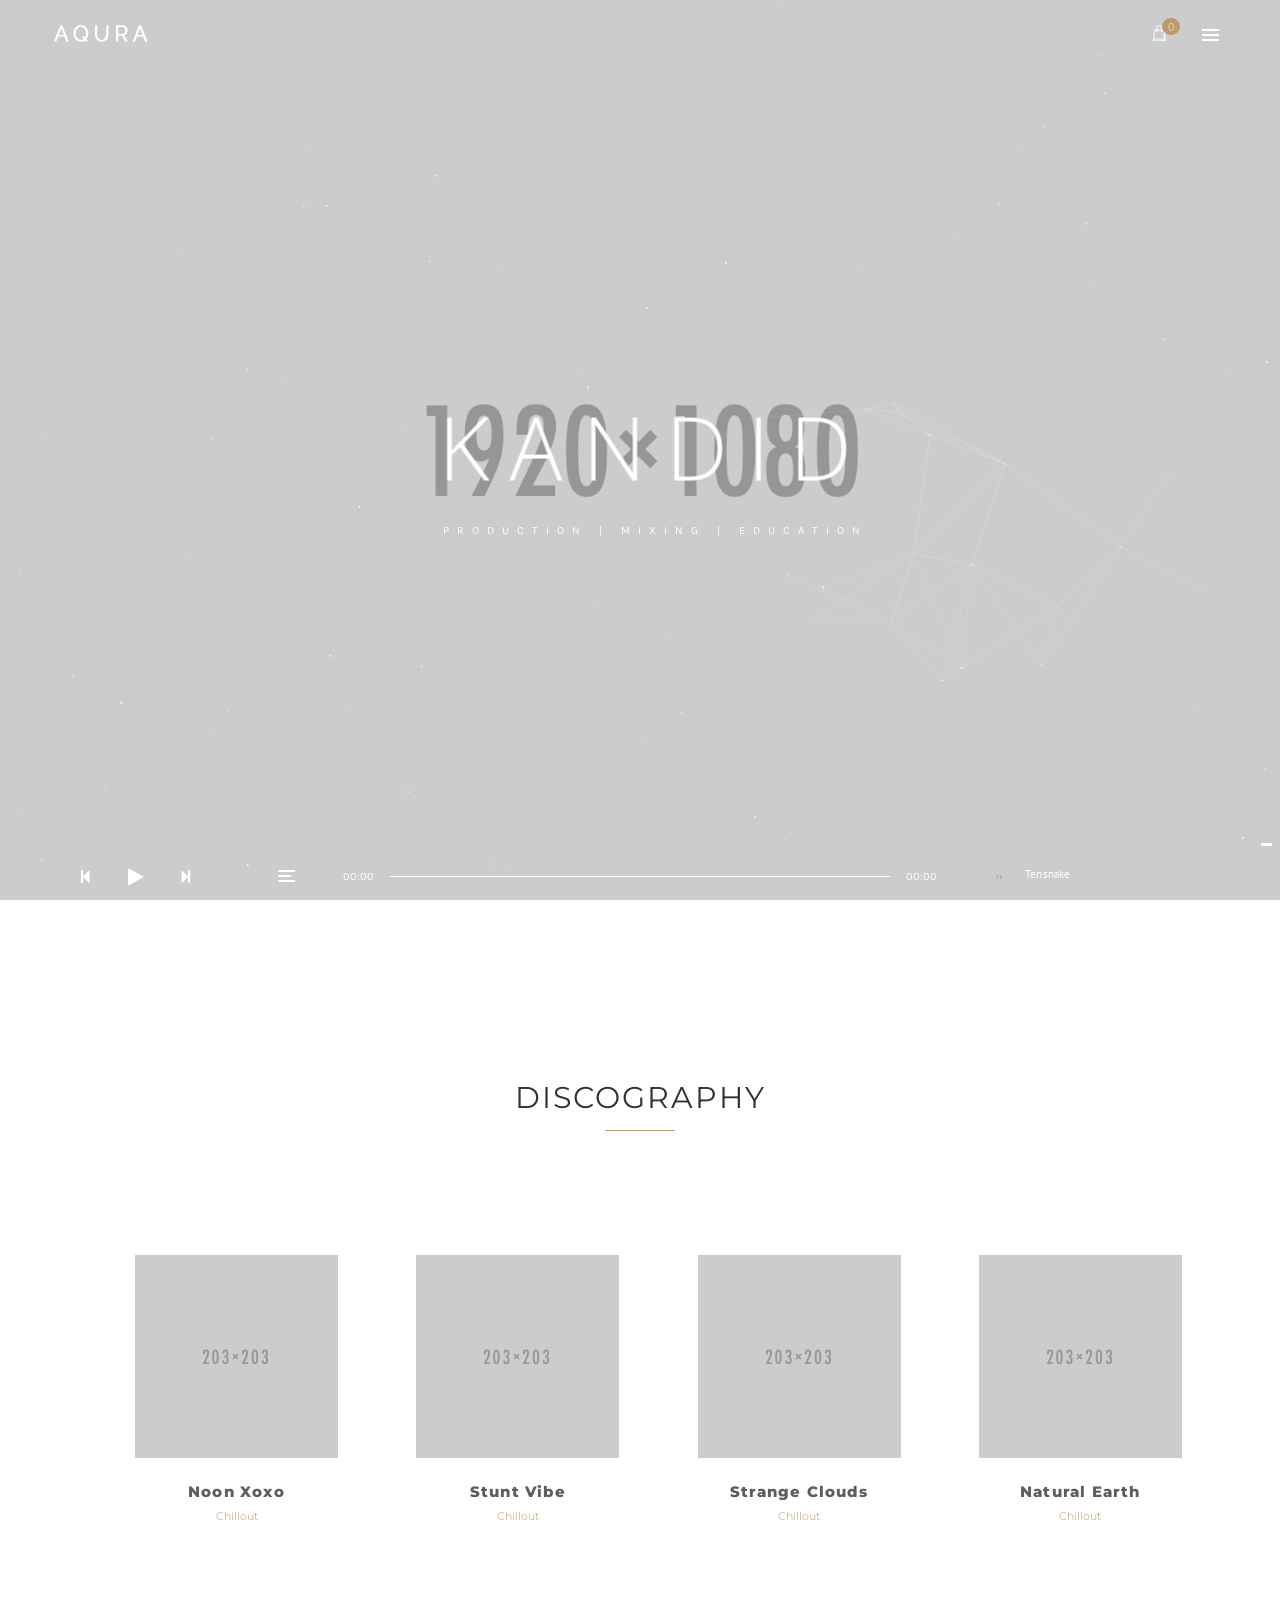
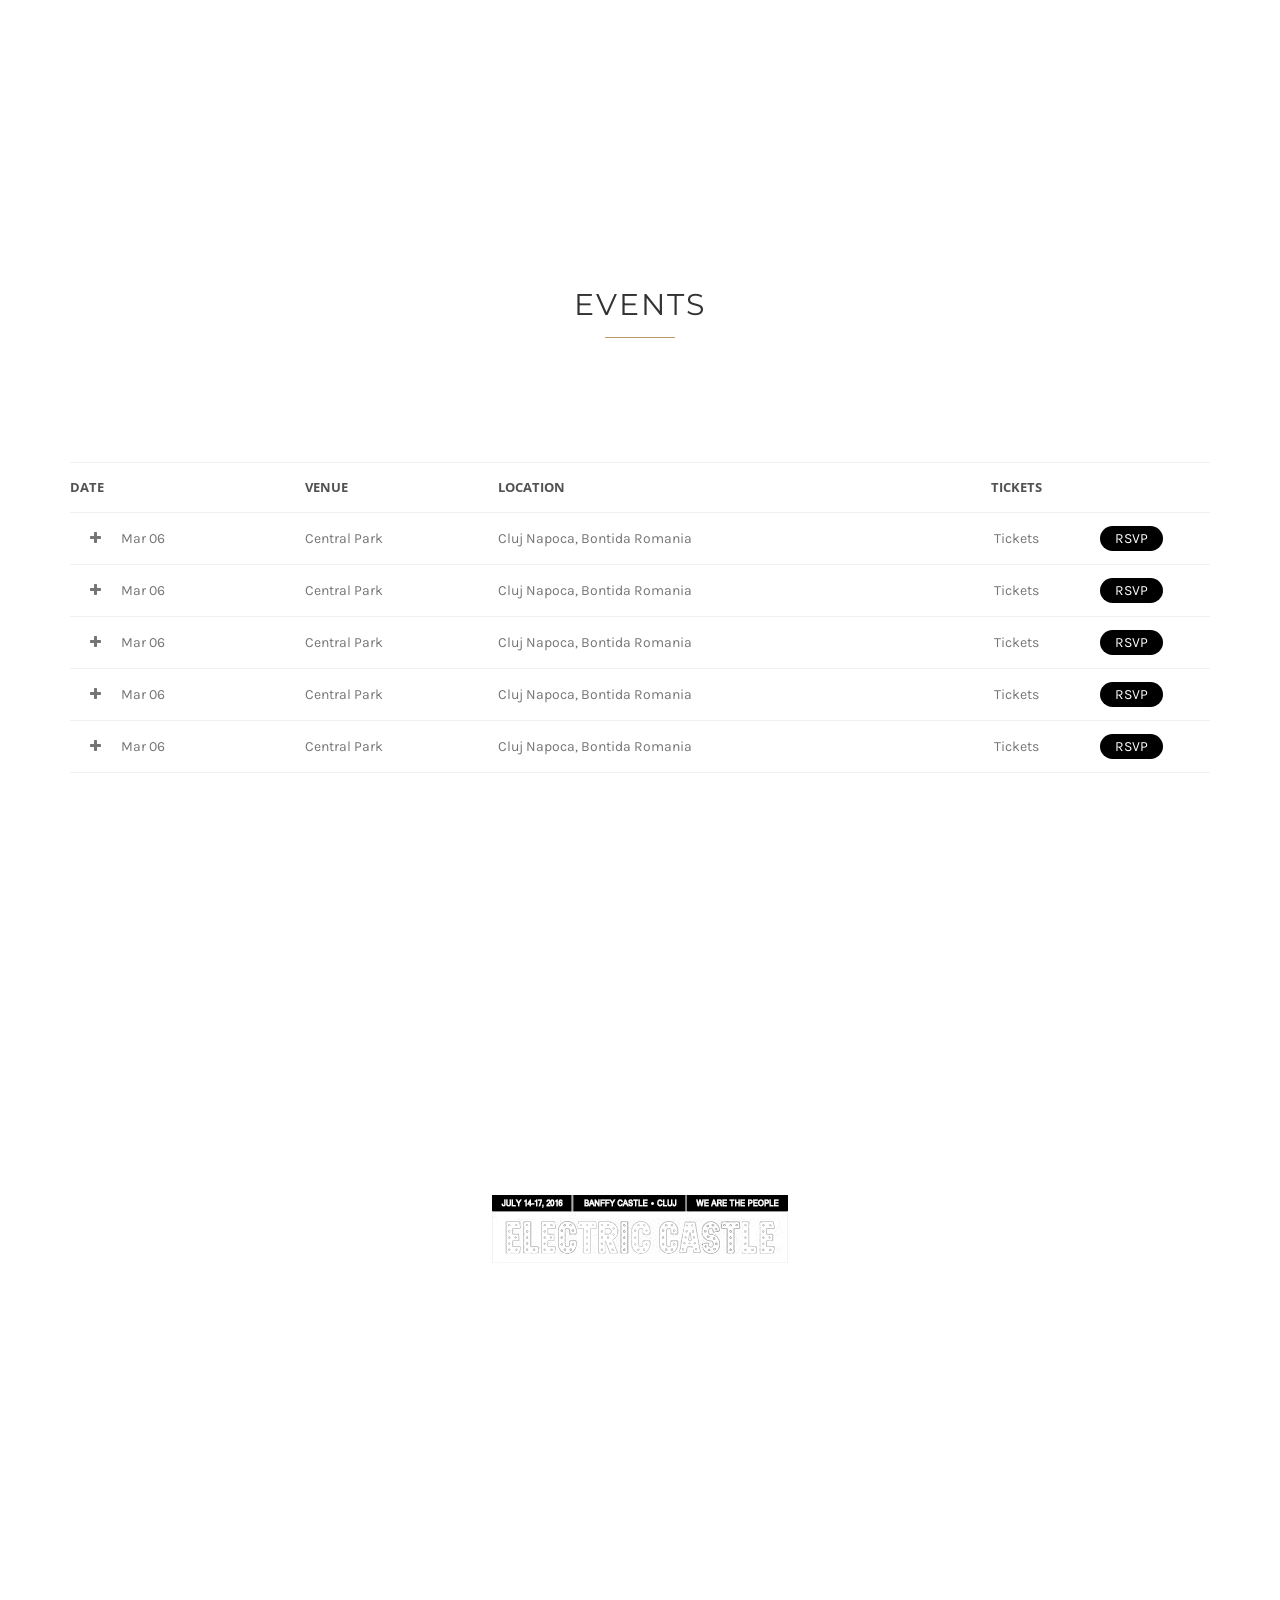
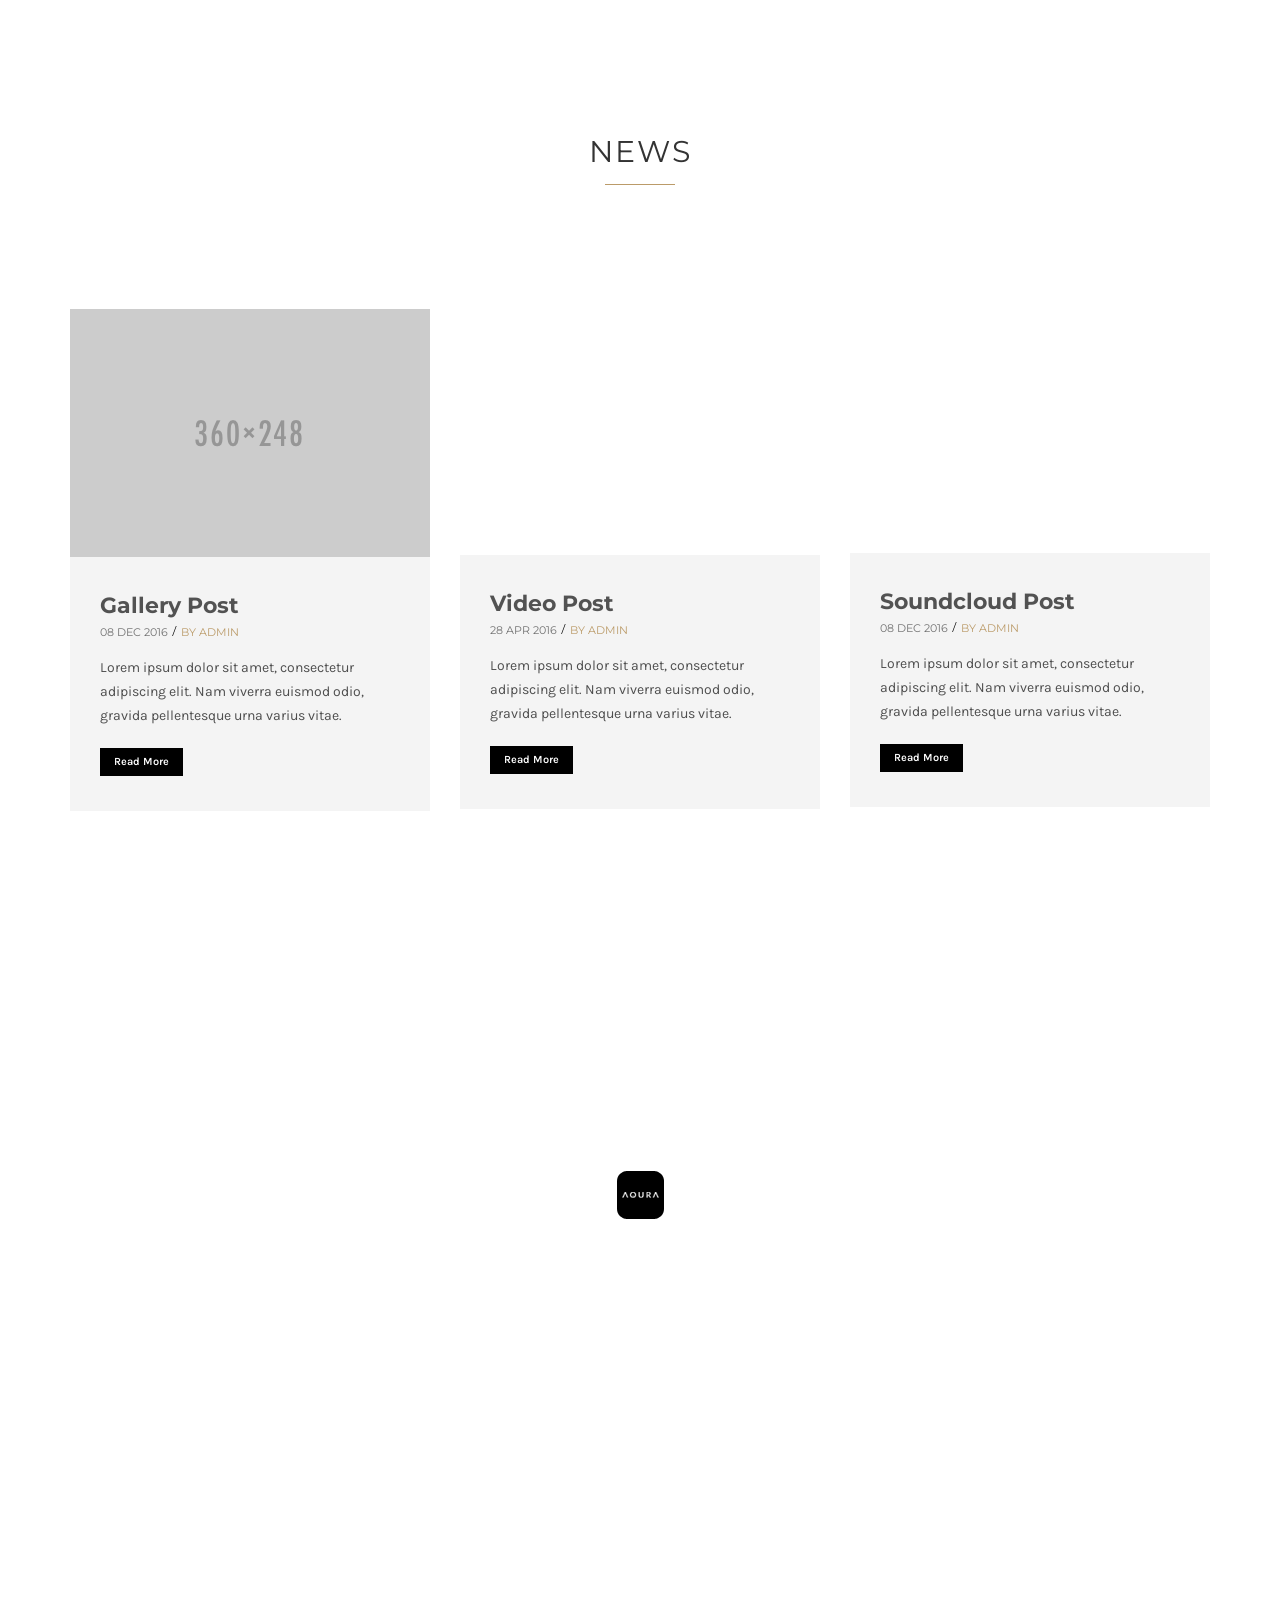
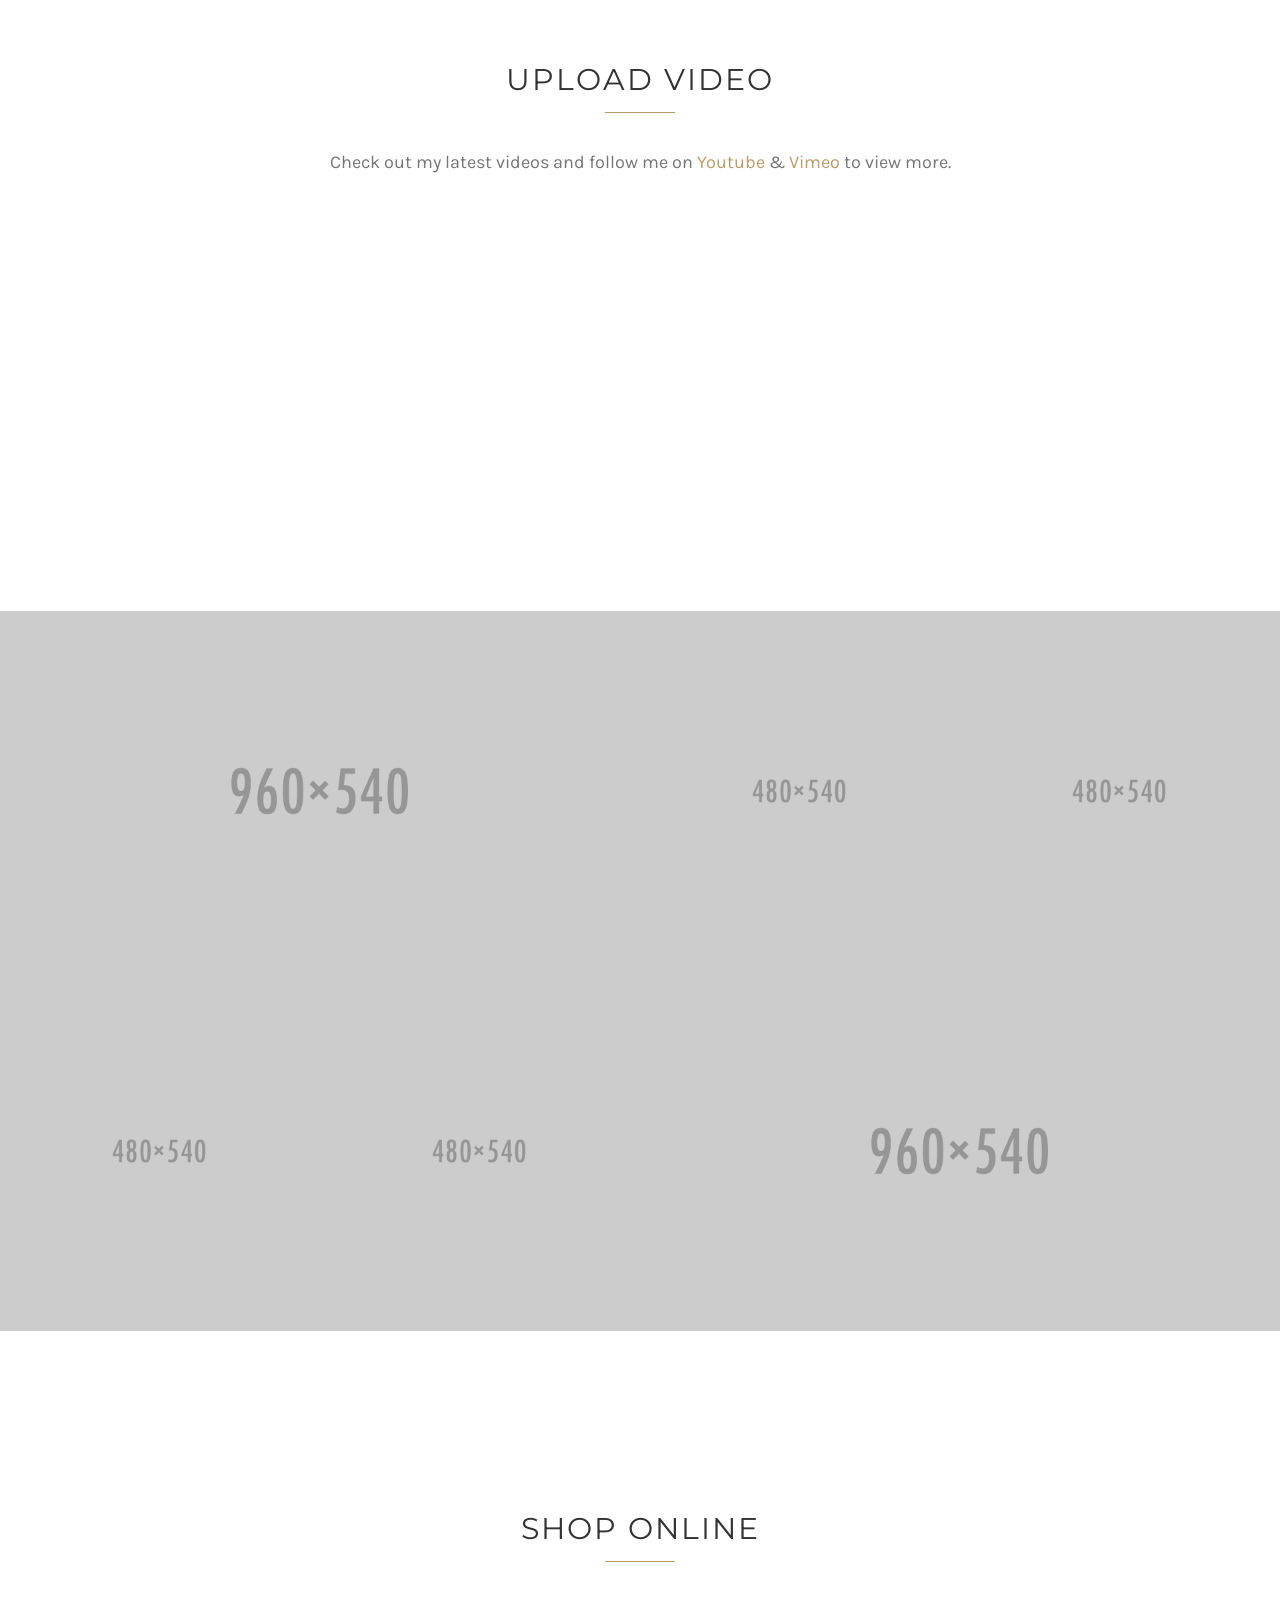
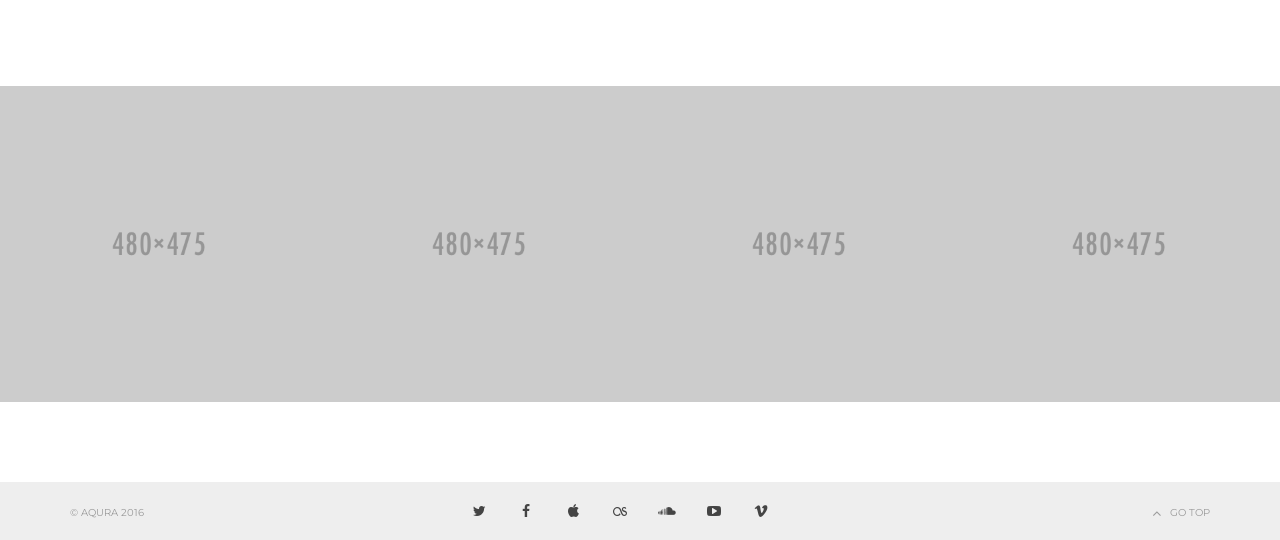
==== index.html @ c5017705 "first commit" ====
<!DOCTYPE html>
<html lang="en">
<head>
	<meta charset="UTF-8">
	<meta name="HandheldFriendly" content="true" />
	<meta name="viewport" content="width=device-width, initial-scale=1.0, maximum-scale=1.0, user-scalable=no" />
	<title>Home-Page-Star</title>
	<link rel="icon" href="assets/img/content/icon.png">
	<!-- ========== CSS INCLUDES ========== -->
	<link rel="stylesheet" href="assets/css/master.css">
</head>
<body>
	<div class="page-loader">
		 <div class="vertical-align align-center">
			  <img src="assets/loader/loader.gif" alt="" class="loader-img">
		 </div>
	</div>

	<!-- =============== START BREADCRUMB ================ -->
	<section class="no-mb">
		<div class="row">
			<div class="col-sm-12">
				<div class="breadcrumb-fullscreen-parent phone-menu-bg">
					<div class="breadcrumb breadcrumb-fullscreen alignleft small-description overlay almost-black-overlay" style="background-image: url('assets/img/header/header.png');" data-stellar-background-ratio="0.5" data-stellar-vertical-offset="0">
						<div id="home" style="position: absolute;left: 0;top: 0;">
							<div class="intro-header">
								<div class="js-height-full star" style="height: 955px;">
									<div class="star-pattern-1 js-height-full" style="height: 994px;"></div>
									<div class="col-sm-12">
										<div class="starTitle">
											<!-- <h4>Theme Brothers</h4> -->
											<div class="grid__item">
						                		<h1>
								                	<a class="link link-yaku" href="#">
														<span>k</span><span>a</span><span>n</span><span>d</span><span>i</span><span>d</span>
													</a>
										        </h1>
						                	</div>
											<h4>PRODUCTION | MIXING | EDUCATION</h4>
										</div>
										<canvas class="cover" width="1920" height="955"></canvas>
									</div>
								</div>
							</div>
	   					</div>
					</div>
				</div>
			</div>
		</div>
	</section>
	<!-- =============== END BREADCRUMB ================ -->

	<!-- =============== START PLAYER ================ -->
	<div class="main-music-player">
		<a class="hide-player-button">
			<i class="fa fa-plus"></i>
			<i class="fa fa-minus"></i>
		</a>
		<div id="mesh-main-player" class="jp-jplayer" data-audio-src="assets/audio/flute.mp3" data-title="See right through ft. Fiora" data-artist="Tensnake"></div>

		<div id="mesh-main-player-content" class="mesh-main-player" role="application" aria-label="media player">
			<div class="container">
				<div class="row">
					<div class="left-player-side">
						<div class="mesh-prev">
							<i class="fa fa-step-backward"></i>
						</div>
						<div class="mesh-play">
							<i class="fa fa-play"></i>
						</div>
						<div class="mesh-pause">
							<i class="fa fa-pause"></i>
						</div>
						<div class="mesh-next">
							<i class="fa fa-step-forward"></i>
						</div>
						<button id="playlist-toggle" class="jplayerButton">
							<span class="span-1"></span>
							<span class="span-2"></span>
							<span class="span-3"></span>
						</button>
					</div>
					<div class="center-side">
						<div class="mesh-current-time">
						</div>
						<div class="mesh-seek-bar">
							<div class="mesh-play-bar">
							</div>
						</div>
						<div class="mesh-duration">
						</div>
					</div>
					<div class="right-player-side">
						<div class="mesh-thumbnail">
							<img src="assets/img/player/thumbnail.jpg" alt="">
						</div>
						<div class="mesh-title">
						</div>
						<div class="mesh-artist">
						</div>
					</div>
				</div>
			</div>
		</div>
	</div>
	<!-- =============== END PLAYER ================ -->

	<!-- =============== START PLAYLIST ================ -->
	<div class="playlist-wrapper" id="playlist-wrapper">
		<div class="jp-playlist container">
			<div class="about-list clearfix">
				<span class="about-name">NAME</span>
				<span class="about-length">LENGTH</span>
				<span class="about-available">AVAILABLE ON</span>
			</div>
			<div class="trak-item" data-audio="assets/audio/flute.mp3" data-artist="Tensnake" data-thumbnail="assets/img/player/thumbnail.png" data-id="trak-200">
				<audio preload="metadata" src="assets/audio/flute.mp3" title="See right through ft. Fiora"></audio>
				<div class="additional-button">
					<div class="center-y-table">
						<a href="#">
							<i class="fa fa-apple"></i>
						</a>
						<a href="#">
							<i class="fa fa-soundcloud"></i>
						</a>
					</div>
				</div>
				<div class="play-pause-button">
					<div class="center-y-table">
						<i class="fa fa-play"></i>
					</div>
				</div>
				<div class="name-artist">
					<div class="center-y-table">
						<h2>
							Tensnake - See Right Through Ft. Fiora
						</h2>
					</div>
				</div>
				<time class="trak-duration">
					00:00
				</time>
			</div>
			<div class="trak-item" data-audio="assets/audio/2.mp3" data-artist="Jack U ft. Kiesza" data-thumbnail="assets/img/player/thumbnail.png" data-id="trak-201">
				<audio preload="metadata" src="assets/audio/2.mp3" title="Take You There"></audio>
				<div class="additional-button">
					<div class="center-y-table">
						<a href="#">
							<i class="fa fa-apple"></i>
						</a>
						<a href="#">
							<i class="fa fa-soundcloud"></i>
						</a>
					</div>
				</div>
				<div class="play-pause-button">
					<div class="center-y-table">
						<i class="fa fa-play"></i>
					</div>
				</div>
				<div class="name-artist">
					<div class="center-y-table">
						<h2>
							Jack U ft. Kiesza - Take You There
						</h2>
					</div>
				</div>
				<time class="trak-duration">
					00:00
				</time>
			</div>
			<div class="trak-item" data-audio="assets/audio/3.mp3" data-artist="Bob Sinclair" data-thumbnail="assets/img/player/thumbnail.png" data-id="trak-201">
				<audio preload="metadata" src="assets/audio/3.mp3" title="Cinderella"></audio>
				<div class="additional-button">
					<div class="center-y-table">
						<a href="#">
							<i class="fa fa-apple"></i>
						</a>
						<a href="#">
							<i class="fa fa-soundcloud"></i>
						</a>
					</div>
				</div>
				<div class="play-pause-button">
					<div class="center-y-table">
						<i class="fa fa-play"></i>
					</div>
				</div>
				<div class="name-artist">
					<div class="center-y-table">
						<h2>
							Bob Sinclair - Cinderella
						</h2>
					</div>
				</div>
				<time class="trak-duration">
					00:00
				</time>
			</div>
			<div class="trak-item" data-audio="assets/audio/4.mp3" data-artist="Yuna" data-thumbnail="assets/img/player/thumbnail.png" data-id="trak-201">
				<audio preload="metadata" src="assets/audio/4.mp3" title="Lullabies"></audio>
				<div class="additional-button">
					<div class="center-y-table">
						<a href="#">
							<i class="fa fa-apple"></i>
						</a>
						<a href="#">
							<i class="fa fa-soundcloud"></i>
						</a>
					</div>
				</div>
				<div class="play-pause-button">
					<div class="center-y-table">
						<i class="fa fa-play"></i>
					</div>
				</div>
				<div class="name-artist">
					<div class="center-y-table">
						<h2>
							Yuna - Lullabies
						</h2>
					</div>
				</div>
				<time class="trak-duration">
					00:00
				</time>
			</div>
		</div>
	</div>
	<!-- =============== END PLAYLIST ================ -->

	<!-- =============== START TOP HEADER ================ -->
	<div class="topHeader" >
		<div class="header">
			<div class="rightTopHeader">
				<div class="cartContainer">
					<div class="myCart">
						<ul>
							<li class="cartTitle"><img src="assets/img/shop/cart.png" alt=""><span>0</span></li>
						</ul>
					</div><!-- end myCart -->
					<div class="cartParent">
						<div class="cartItems">
							<ul>
								<li>
									<div class="priceCart">
										<img src="assets/img/shop/cartContainer.png" alt="">
										<a href="#">Hoodie T.Brothers <!-- <span><i class="fa fa-times"></i></span> --></a>
										<p>Price:&nbsp;<span>&pound;15,99</span></p>
										<p class="quantity">Quantity: <span>1</span></p>
									</div>
								</li>
								<li>
									<div class="priceCart">
										<img src="assets/img/shop/cartContainer.png" alt="">
										<a href="#">Hoodie T.Brothers <!-- <span><i class="fa fa-times"></i></span> --></a>
										<p>Price:&nbsp;<span>&pound;15,99</span></p>
										<p class="quantity">Quantity: <span>1</span></p>
									</div>
								</li>
								<li>
									<div class="total">
										<a href="#">Sub Total<span>31,98&pound;</span></a>
									</div>
								</li>
							</ul>
							<button type="submit" class="single_add_to_cart_button button alt buttonView">
												View Cart
							</button>
							<button type="submit" class="single_add_to_cart_button button alt buttonCheck">
								Checkout
							</button>
						</div><!-- end cartItems -->
					</div><!-- end cartParent -->
				</div><!--end cartContainer  -->
				<!-- Open Menu Button -->
				<a class="open-menu">
					<!-- Buttons Bars -->
					<span class="span-1"></span>
					<span class="span-2"></span>
					<span class="span-3"></span>
				</a>
			</div><!-- end rightTopHeader -->
		</div><!-- end header -->
		<!-- Menu Fixed Container -->
		<div class="menu-fixed-container">
			<!-- Menu Fixed Centred Container -->
			<nav>
				<!-- Menu Fixed Close Button -->
				<div class="x-filter">
					<span></span>
					<span></span>
				</div>
				<!-- Menu Fixed Primary List -->
				<ul>
					<!-- Menu Fixed Item -->
					<li>
						<a href="index.html">
							home
						</a>
						<ul class="sub-menu">
							<!-- Menu Fixed Sub Menu Item -->
							<li>
								<a href="index.html">
									home star
								</a>
							</li>
							<li>
								<a href="index-royal-slider.html">
									home royal slider
								</a>
							</li>
							<!-- Menu Fixed Sub Menu Item -->
							<li>
								<a href="index-video.html">
									home video
								</a>
							</li>
						</ul>
					</li>
					<li>
						<a href="albumsGrid.html">
							discography
						</a>
						<ul class="sub-menu">
							<!-- Menu Fixed Sub Menu Item -->
							<li>
								<a href="albumsFullBackground.html">
									albums full background
								</a>
							</li>
							<!-- Menu Fixed Sub Menu Item -->
							<li>
								<a href="albumsGrid.html">
									albums grid
								</a>
							</li>
							<!-- Menu Fixed Sub Menu Item -->
							<li>
								<a href="albumsSingle1.html">
									album description
								</a>
							</li>
						</ul>
					</li>
					<!-- Menu Fixed Item -->
					<li>
						<a href="events.html">
							events
						</a>
					</li>
					<!-- Menu Fixed Item -->
					<li>
						<a href="#">
							blog
						</a>
						<ul class="sub-menu">
							<!-- Menu Fixed Sub Menu Item -->
							<li>
								<a href="blogGrid.html">
									blog grid
								</a>
							</li>
							<!-- Menu Fixed Sub Menu Item -->
							<li>
								<a href="blogSidebarRight.html">
									blog sidebar
								</a>
							</li>
							<!-- Menu Fixed Sub Menu Item -->
							<li>
								<a href="blogSingle.html">
									blog single
								</a>
							</li>
						</ul>
					</li>
					<!-- Menu Fixed Item -->
					<li>
						<a href="#">
							gallery
						</a>
						<ul class="sub-menu">
							<!-- Menu Fixed Sub Menu Item -->
							<li>
								<a href="galleryGrid.html">
									albums grid
								</a>
							</li>
							<!-- Menu Fixed Sub Menu Item -->
							<li>
								<a href="galleryScroll.html">
									albums scroll
								</a>
							</li>
							<!-- Menu Fixed Sub Menu Item -->
							<li>
								<a href="gallerySingle.html">
									gallery single
								</a>
							</li>
						</ul>
					</li>
					<!-- Menu Fixed Item -->
					<li>
						<a href="#">
							Other Pages
						</a>
						<ul class="sub-menu">
							<!-- Menu Fixed Sub Menu Item -->
							<li>
								<a href="biography.html">
									Biography
								</a>
							</li>
							<!-- Menu Fixed Sub Menu Item -->
							<li>
								<a href="video.html">
									Video
								</a>
							</li>
						</ul>
					</li>
					<!-- Menu Fixed Item -->
					<li>
						<a href="contact.html">
							contact
						</a>
					</li>
					<!-- Menu Fixed Item -->
					<li>
						<a href="shop.html">
							shop
						</a>
					</li>
				</ul>
				<!-- Menu Fixed Close Button -->
				<div class="x-filter">
					<span></span>
					<span></span>
				</div>
			</nav>
		</div><!-- end menu-fixed-container -->
		<!-- =============== STAR LOGO ================ -->
		<div class="logo-container-top">
			<a href="index.html"><img src="assets/img/logo/whiteLogo.png" alt="Aqura"></a>
		</div><!-- end logo-container-top -->
		<!-- =============== END LOGO ================ -->
	</div><!-- end topHeader -->
	<!-- =============== END TOP HEADER ================ -->

	<!-- =============== START ALBUM COVER SECTION ================ -->
	<section class="padding albumsHome hide-section">
		<div class="container">
			<div class="row">
				<div class="col-sm-12">
					<div class="sectionTitle paddingBottom">
						<span class="heading-t3"></span>
						<h2><a href="albumsFullBackground.html">Discography</a></h2>
						<span class="heading-b3"></span>
					</div><!-- end sectionTtile -->
				</div><!-- end col-sm-12 -->
			</div>
			<div class="list-albums">
				<ul class="list-feature col-md-12 col-xs-12 col-sm-12">
					<li class="col-md-3 col-sm-3 col-xs-12">
						<div class="album-icon">
							<span class="thumbs-album">
								<a href="albumsSingle1.html"><img width="270" height="270" src="assets/img/albums/albumCover.png" class="attachment-album-thumbnail wp-post-image" alt="album-cover-1"></a>
							</span>
							<span class="disk"></span>
						</div><!-- END ALBUM ICON -->
						<div class="name">
							<h3>Noon Xoxo</h3>
							<p>Chillout</p>
						</div><!-- end name -->
					</li>

					<li class="col-md-3 col-sm-3 col-xs-12">
						<div class="album-icon albumIcon1">
							<span class="thumbs-album">
								<a href="albumsSingle3.html"><img width="270" height="270" src="assets/img/albums/albumCover.png" class="attachment-album-thumbnail wp-post-image" alt="album-cover-1"></a>
							</span>
							<span class="disk"></span>
						</div>
						<div class="name">
							<h3>Stunt Vibe</h3>									<p>Chillout</p>
						</div>
						</li>
						<li class="col-md-3 col-sm-3 col-xs-12">
							<div class="album-icon albumIcon2">
								<span class="thumbs-album">
									<a href="albumsSingle4.html"><img width="270" height="270" src="assets/img/albums/albumCover.png" class="attachment-album-thumbnail wp-post-image" alt="album-cover-1"></a>
									</span>
								<span class="disk"></span>
							</div>
							<div class="name">
								<h3>Strange Clouds</h3>								<p>Chillout</p>
							</div>
						</li>
						<li class="col-md-3 col-sm-3 col-xs-12">
							<div class="album-icon albumIcon3">
								<span class="thumbs-album">
									<a href="albumsSingle2.html"><img width="270" height="270" src="assets/img/albums/albumCover.png" class="attachment-album-thumbnail wp-post-image" alt="album-cover-1"></a>
									</span>
								<span class="disk"></span>
							</div>
							<div class="name">
								<h3>Natural Earth</h3>								<p>Chillout</p>
							</div>
						</li>
				</ul>
			</div><!-- end list-albums -->
		</div><!-- end container -->
	</section>
	<!-- =============== END ALBUM COVER SECTION ================ -->

	<!-- =============== START EVENTS SECTION-1 ================ -->
	<section style="background-image: url(assets/img/events/tableEventsHome.png);" class="background-properties hide-section paddingHomeEvents">
		<div class="tableEvents">
			<div class="container">
				<div class="row">
					<div class="col-sm-12">
						<div class="sectionTitle paddingBottom">
							<span class="heading-t3"></span>
							<h2><a href="events.html">Events</a></h2>
							<span class="heading-b3"></span>
						</div><!-- end sectionTtile -->
						<table>
							<tr class="tableEventsTitle">
								<th class="date">Date</th>
								<th class="venue">Venue</th>
								<th class="location">Location</th>
								<th class="tickets">Tickets</th>
								<th></th>
							</tr>
							<tr>
								<td class="aqura-date"><a href="#"><i class="fa fa-plus"></i></a><a href="singleEvent.html">Mar 06</a></td>
								<td class="aqura-location"><a href="singleEvent.html">Central Park</a></td>
								<td class="aqura-city"><a href="singleEvent.html">Cluj Napoca, Bontida Romania</a></td>
								<td class="aqura-tickets"><a href="singleEvent.html">Tickets</a></td>
								<td class="aqura-vip"><a href="singleEvent.html">RSVP</a></td>
							</tr>
							<tr>
								<td class="aqura-date"><a href="#"><i class="fa fa-plus"></i></a><a href="singleEvent.html">Mar 06</a></td>
								<td class="aqura-location"><a href="singleEvent.html">Central Park</a></td>
								<td class="aqura-city"><a href="singleEvent.html">Cluj Napoca, Bontida Romania</a></td>
								<td class="aqura-tickets"><a href="singleEvent.html">Tickets</a></td>
								<td class="aqura-vip"><a href="singleEvent.html">RSVP</a></td>
							</tr>
							<tr>
								<td class="aqura-date"><a href="#"><i class="fa fa-plus"></i></a><a href="singleEvent.html">Mar 06</a></td>
								<td class="aqura-location"><a href="singleEvent.html">Central Park</a></td>
								<td class="aqura-city"><a href="singleEvent.html">Cluj Napoca, Bontida Romania</a></td>
								<td class="aqura-tickets"><a href="singleEvent.html">Tickets</a></td>
								<td class="aqura-vip"><a href="singleEvent.html">RSVP</a></td>
							</tr>
							<tr>
								<td class="aqura-date"><a href="#"><i class="fa fa-plus"></i></a><a href="singleEvent.html">Mar 06</a></td>
								<td class="aqura-location"><a href="singleEvent.html">Central Park</a></td>
								<td class="aqura-city"><a href="singleEvent.html">Cluj Napoca, Bontida Romania</a></td>
								<td class="aqura-tickets"><a href="singleEvent.html">Tickets</a></td>
								<td class="aqura-vip"><a href="singleEvent.html">RSVP</a></td>
							</tr>
							<tr>
								<td class="aqura-date"><a href="#"><i class="fa fa-plus"></i></a><a href="singleEvent.html">Mar 06</a></td>
								<td class="aqura-location"><a href="singleEvent.html">Central Park</a></td>
								<td class="aqura-city"><a href="singleEvent.html">Cluj Napoca, Bontida Romania</a></td>
								<td class="aqura-tickets"><a href="singleEvent.html">Tickets</a></td>
								<td class="aqura-vip"><a href="singleEvent.html">RSVP</a></td>
							</tr>
						</table>
					</div><!-- end col-sm-12 -->
				</div><!-- end row -->
			</div><!-- end container -->
		</div><!-- end tableEvents -->
	</section>
	<!-- =============== END EVENTS SECTION-1 ================ -->

	<!-- =============== START EVENTS SECTION-2 ================ -->
	<section class="padding hide-section countdownSection background-properties" style="background-image: url(assets/img/events/countdownHome.png);">
		<div class="container">
			<div class="row">
				<div class="col-sm-12">
					<div class="countdownTitle">
						<h4>Next Event</h4>
						<a href="singleEvent.html"><img src="assets/img/events/box.png" alt="Event"></a>
					</div>
					<div class="sm-countdown sm_content_element sm-style2" id="sm_countdown-19" data-date="2016/10/23">
						<div class="displayCounter">
							<div class="column">
								<div class="sm_countdown_inner">
									<input class="element days" readonly="readonly" data-min="0" data-max="365" data-width="200" data-height="200" data-thickness="0.15" data-fgcolor="#fff" data-bgcolor="#8e8d8d" data-angleoffset="180">
									<span class="unit days-title">days</span>
								</div>
							</div>
							<div class="column">
								<div class="sm_countdown_inner">
									<input class="element hour" readonly="readonly" data-min="0" data-max="24" data-width="200" data-height="200" data-thickness="0.15" data-fgcolor="#fff" data-bgcolor="#8e8d8d" data-angleoffset="180">
									<span class="unit hours-title">hrs</span>
								</div>
							</div>
							<div class="column">
								<div class="sm_countdown_inner">
									<input class="element minute" readonly="readonly" data-min="0" data-max="60" data-width="200" data-height="200" data-thickness="0.15" data-fgcolor="#fff" data-bgcolor="#8e8d8d" data-angleoffset="180">
									<span class="unit mins-title">min</span>
								</div>
							</div>
							<div class="column">
								<div class="sm_countdown_inner">
									<input class="element second" readonly="readonly" data-min="0" data-max="60" data-width="200" data-height="200" data-thickness="0.15" data-fgcolor="#fff" data-bgcolor="#8e8d8d" data-angleoffset="180">
									<span class="unit secs-title">sec</span>
								</div>
							</div>
						</div>
					</div><!-- end sm-countdown -->
				</div>
			</div>
		</div>
	</section>
	<!-- =============== END EVENTS SECTION-2 ================ -->

	<!-- =============== START HOME-BLOG SECTION ================ -->
	<section class="padding hide-section background-properties blogHomeSection" style="background-image: url(assets/img/blog/homeBlog.png);">
		<div class="container">
			<div class="row">
				<div class="sectionTitle paddingBottom">
					<span class="heading-t3"></span>
					<h2><a href="blogGrid.html">News</a></h2>
					<span class="heading-b3"></span>
				</div><!-- end sectionTtile -->
				<div class="col-sm-4">
					<div class="blogBox">
						<div class="imgBox"><img src="assets/img/blog/homeGalPost.png" alt="box-img"></div>
						<div class="blogBoxContent">
							<div class="blogHeader">
								<h1><a href="blogSingle.html">Gallery Post</a></h1>
							</div>
							<div class="admin-list clearfix">
								<ul>
									<li><a href="#">08 dec 2016</a>&nbsp;/&nbsp;</li>
									<li><a href="#">By Admin</a></li>
								</ul>
							</div><!-- end admin-list -->
							<div class="blogParagraph">
								<p>Lorem ipsum dolor sit amet, consectetur adipiscing elit. Nam viverra euismod odio, gravida pellentesque urna varius vitae.</p>
							</div><!--end blogParagraph  -->
							<div class="rmButton">
								<a href="#">Read More</a>
							</div>
						</div><!-- end blogBoxContent -->
					</div><!-- end blogBox -->
				</div><!-- end col-sm-4 -->
				<div class="col-sm-4">
					<div class="blogBox">
						<div class="videoBox"><iframe src="https://player.vimeo.com/video/145837856" width="600" height="410"  ></iframe></div>
						<div class="blogBoxContent">
							<div class="blogHeader">
								<h1><a href="blogSingle.html">Video Post</a></h1>
							</div>
							<div class="admin-list clearfix">
								<ul>
									<li><a href="#">28 apr 2016</a>&nbsp;/&nbsp;</li>
									<li><a href="#">By Admin</a></li>
								</ul>
							</div><!-- end admin-list -->
							<div class="blogParagraph">
								<p>Lorem ipsum dolor sit amet, consectetur adipiscing elit. Nam viverra euismod odio, gravida pellentesque urna varius vitae.</p>
							</div><!--end blogParagraph  -->
							<div class="rmButton">
								<a href="#">Read More</a>
							</div>
						</div><!-- end blogBoxContent -->
					</div><!-- end blogBox -->
				</div><!-- end col-sm-4 -->
				<div class="col-sm-4">
					<div class="blogBox">
						<div class="soundcloudBox"><iframe height="203" src="https://w.soundcloud.com/player/?url=https%3A//api.soundcloud.com/tracks/73595878&amp;color=bb9b69&amp;show_artwork=false&amp;auto_play=false&amp;hide_related=false&amp;show_comments=false&amp;show_user=false&amp;show_reposts=false"></iframe></div>
						<div class="blogBoxContent">
							<div class="blogHeader">
								<h1><a href="blogSingle.html">Soundcloud Post</a></h1>
							</div>
							<div class="admin-list clearfix">
								<ul>
									<li><a href="#">08 dec 2016</a>&nbsp;/&nbsp;</li>
									<li><a href="#">By Admin</a></li>
								</ul>
							</div><!-- end admin-list -->
							<div class="blogParagraph">
								<p>Lorem ipsum dolor sit amet, consectetur adipiscing elit. Nam viverra euismod odio, gravida pellentesque urna varius vitae.</p>
							</div><!--end blogParagraph  -->
							<div class="rmButton">
								<a href="#">Read More</a>
							</div>
						</div><!-- end blogBoxContent -->
					</div><!-- end blogBox -->
				</div><!-- end col-sm-4 -->
			</div><!-- end container -->
		</div><!-- end row -->
	</section>
	<!-- =============== END HOME-NLOG SECTION ================ -->

	<!-- =============== START TWITTER SECTION ================ -->
	<section class="padding hide-section background-properties" style="background-image: url(assets/img/twitter/homeTwitter.png);">
		<div class="twitter">
			<div class="container">
				<div class="row">
					<div class="col-sm-12">
						<div class="twitterLogo">
							<a href="#"><img src="assets/img/content/twitterLogo.png" alt="twitterLogo"></a>
							<a href="#" class="linkTwitter">@ThemeBrothers</a>
						</div>
						<p>AQURA - Creative Theme for dj, bands and musicians #HTML#Theme now available on #ThemeForest - <a href="https://twitter.com/?request_context=signup">https://twitter.com/?request_context=signup</a></p>
					</div>
				</div>
			</div>
		</div>
	</section>
	<!-- =============== END TWITTER SECTION ================ -->

	<!-- =============== START VIDEO SECTION ================ -->
	<section class="videoHome hide-section padding">
		<div class="container">
			<div class="row">
				<div class="sectionTitle">
					<span class="heading-t3"></span>
					<h2><a href="video.html">Upload Video</a></h2>
					<span class="heading-b3"></span>
					<p>Check out my latest videos and follow me on <a href="#">Youtube</a> & <a href="#">Vimeo</a> to view more.</p>
				</div><!-- end sectionTtile -->
				<div class="col-sm-4">
					<iframe width="560" height="315" src="https://www.youtube.com/embed/VV-Q-aRHTDE"  allowfullscreen></iframe>
				</div><!-- end col-sm-4 -->
				<div class="col-sm-4">
					<iframe width="560" height="315" src="https://www.youtube.com/embed/VxG5C4q_rEs"  allowfullscreen></iframe>
				</div><!-- end col-sm-4 -->
				<div class="col-sm-4">
					<iframe width="560" height="315" src="https://www.youtube.com/embed/OkbuRa1o1wA"  allowfullscreen></iframe>
				</div><!-- end col-sm-4 -->
			</div>
		</div>
	</section>
	<!-- =============== END VIDEO SECTION ================ -->

	<!-- =============== START GALLERY SECTION ================ -->
	<section style="padding-bottom:0; padding-top:0;" class="hide-section">
		<div class="gallerySection">
			<div class="container-fluid" style="padding:0;">
				<div class="col-sm-12">
					<!-- Content Container -->
					<div class="content-container clearfix">
						<!-- Single Album Container -->
						<div class="single-photo-album-container">
							<div class="row">
								<!-- Single Album Article -->
								<article class="col-sm-12 col-md-6 col-xs-12">
									<!-- Single Album Contant Container -->
									<figure>
										<!-- Single Album Image -->
										<figcaption>
											<!-- Single Album Image -->
											<div class="hovereffect">
												<img class="img-responsive" src="assets/img/gallery/wideGal.png" alt="">
												<div class="overlay">
												   <a class="info lightbox" href="assets/img/gallery/wideGal.png"></a>
												</div>
											</div>
										</figcaption>
										<!-- Single Album View Button -->

									</figure>
								</article>
								<!-- Single Album Article -->
								<article class="col-sm-3 col-xs-6">
									<!-- Single Album Contant Container -->
									<figure>
										<!-- Single Album Image -->
										<figcaption>
											<div class="hovereffect">
											<img class="img-responsive" src="assets/img/gallery/squareGal.png" alt="">
											<div class="overlay">
											   <a class="info lightbox" href="assets/img/gallery/wideGal.png"></a>
											</div>
										</div>
										</figcaption>
									</figure>
								</article>
								<!-- Single Album Article -->
								<article class="col-sm-3 col-xs-6">
									<!-- Single Album Contant Container -->
									<figure>
										<!-- Single Album Image -->
										<figcaption>
											<div class="hovereffect">
											<img class="img-responsive" src="assets/img/gallery/squareGal.png" alt="">
											<div class="overlay">
											   <a class="info lightbox" href="assets/img/gallery/wideGal.png"></a>
											</div>
										</div>
										</figcaption>
									</figure>
								</article>
								<!-- Single Album Article -->
								<article class="col-sm-3 col-xs-6">
									<!-- Single Album Contant Container -->
									<figure>
										<!-- Single Album Image -->
										<figcaption>
											<div class="hovereffect">
											<img class="img-responsive" src="assets/img/gallery/squareGal.png" alt="">
											<div class="overlay">
											   <a class="info lightbox" href="assets/img/gallery/wideGal.png"></a>
											</div>
										</div>
										</figcaption>
									</figure>
								</article>
								<!-- Single Album Article -->
								<article class="col-sm-3 col-xs-6">
									<!-- Single Album Contant Container -->
									<figure>
										<!-- Single Album Image -->
										<figcaption>
											<div class="hovereffect">
											<img class="img-responsive" src="assets/img/gallery/squareGal.png" alt="">
											<div class="overlay">
											   <a class="info lightbox" href="assets/img/gallery/wideGal.png"></a>
											</div>
										</div>
										</figcaption>
									</figure>
								</article>
								<!-- Single Album Article -->
								<article class="col-sm-12 col-md-6 col-xs-12">
									<!-- Single Album Contant Container -->
									<figure>
										<!-- Single Album Image -->
										<figcaption>
											<div class="hovereffect">
											<img class="img-responsive" src="assets/img/gallery/wideGal.png" alt="">
											<div class="overlay">
											   <a class="info lightbox" href="assets/img/gallery/wideGal.png"></a>
											</div>
										</div>
										</figcaption>
									</figure>
								</article>
							</div>
						</div>
					</div>
				</div>
			</div><!-- end container -->
		</div>
	</section>
	<!-- =============== END GALLERY SECTION ================ -->

	<!-- =============== START HOME-SHOP SECTION ================ -->
	<section class="shopHomePage shopHomePadding hide-section">
		<div class="shopSection">
			<div class="container-fluid">
			<div class="shopContent">
				<div class="sectionTitle paddingBottom">
					<span class="heading-t3"></span>
					<h2><a href="shop.html">Shop Online</a></h2>
					<span class="heading-b3"></span>
				</div><!-- end sectionTtile -->
				<div class="row">
					<nav class="shop-products">
						<ul class="clearfix">
							<li class="col-sm-3">
								<figure>
									<figcaption>
										<img src="assets/img/shop/shopProduct.png" alt="">
									</figcaption>
									<div class="content">
										<div class="shopHover">
											<div class="price">
												&pound; 15,99
											</div>
											<div  class="proTitle">
												<a href="shopSingle.html">Original T. Brothers</a>
											</div>
											<div class="product">Hoodie Aqura</div>
											<a href="shopSingle.html" class="icon-button shopIcon"><i class="fa fa-shopping-cart"></i><span></span></a>
											 <a href="shopSingle.html" class="icon-button shopIcon"><i class="fa fa-info"></i><span></span></a>
										</div>
									</div>
								</figure>
							</li>
							<li class="col-sm-3">
								<figure>
									<figcaption>
										<img src="assets/img/shop/shopProduct.png" alt="">
									</figcaption>
									<div class="content">
										<div class="shopHover">
											<div class="price">
												&pound; 15,99
											</div>
											<div  class="proTitle">
												<a href="shopSingle.html">Original T. Brothers</a>
											</div>
											<div class="product">Hoodie Aqura</div>
											<a href="shopSingle.html" class="icon-button shopIcon"><i class="fa fa-shopping-cart"></i><span></span></a>
											 <a href="shopSingle.html" class="icon-button shopIcon"><i class="fa fa-info"></i><span></span></a>
										</div>
									</div>
								</figure>
							</li>
							<li class="col-sm-3">
								<figure>
									<figcaption>
										<img src="assets/img/shop/shopProduct.png" alt="">
									</figcaption>
									<div class="content">
										<div class="shopHover">
											<div class="price">
												&pound; 15,99
											</div>
											<div  class="proTitle">
												<a href="shopSingle.html">Original T. Brothers</a>
											</div>
											<div class="product">Hoodie Aqura</div>
											<a href="shopSingle.html" class="icon-button shopIcon"><i class="fa fa-shopping-cart"></i><span></span></a>
											 <a href="shopSingle.html" class="icon-button shopIcon"><i class="fa fa-info"></i><span></span></a>
										</div>
									</div>
								</figure>
							</li>
							<li class="col-sm-3">
								<figure>
									<figcaption>
										<img src="assets/img/shop/shopProduct.png" alt="">
									</figcaption>
									<div class="content">
										<div class="shopHover">
											<div class="price">
												&pound; 15,99
											</div>
											<div  class="proTitle">
												<a href="shopSingle.html">Original T. Brothers</a>
											</div>
											<div class="product">Hoodie Aqura</div>
											<a href="shopSingle.html" class="icon-button shopIcon"><i class="fa fa-shopping-cart"></i><span></span></a>
											 <a href="shopSingle.html" class="icon-button shopIcon"><i class="fa fa-info"></i><span></span></a>
										</div>
									</div>
								</figure>
							</li>
						</ul>
					</nav><!-- end shop-products -->
				</div><!-- end row -->
			</div><!-- end shopContent -->
		</div>
		</div>
	</section>
	<!-- =============== END HOME-SHOP SECTION ================ -->

	<!-- =============== START FOOTER ================ -->
	<section style="background-color:#eeeeee;" class="hide-section">
		<div class="footer footerPadding">
			<div class="container">
				<div class="row">
					<div class="col-sm-4">
						<div class="copyFooter">
							<a href="#">&copy; Aqura 2016</a>
						</div>
					</div>
					<div class="col-sm-4">
						<nav class="social-icons">
							<ul class="clearfix">
								<li><a href="#" class="icon-button shopIcon"><i class="fa fa-twitter"></i><span></span></a></li>
								<li><a href="#" class="icon-button shopIcon"><i class="fa fa-facebook"></i><span></span></a></li>
								<li><a href="#" class="icon-button shopIcon"><i class="fa fa-apple"></i><span></span></a></li>
								<li><a href="#" class="icon-button shopIcon"><i class="fa fa-lastfm"></i><span></span></a></li>
								<li><a href="#" class="icon-button shopIcon"><i class="fa fa-soundcloud"></i><span></span></a></li>
								<li><a href="#" class="icon-button shopIcon"><i class="fa fa-youtube-play"></i><span></span></a></li>
								<li><a href="#" class="icon-button shopIcon"><i class="fa fa-vimeo"></i><span></span></a></li>
							</ul>
						</nav>
					</div>
					<div class="col-sm-4">
						<div class="goTop back-to-top" id="back-to-top">
							<i class="fa fa-angle-up"></i>
							<a href="#">Go Top</a>
						</div>
					</div>
				</div>
			</div>
		</div>
	</section>
	<!-- =============== END FOOTER ================ -->

	<!-- ================================================== -->
	<!-- =============== START JQUERY SCRIPTS ================ -->
	<!-- ================================================== -->
	<script src="assets/js/jquery.js"></script>
	<script src="assets/js/bootstrap.min.js"></script>
	<script type="text/javascript" src="assets/jplayer/jplayer/jquery.jplayer.js"></script>
	<script src="assets/js/jPlayer.js"></script>
	<script src="assets/js/plugins.js"></script>
	<script src="assets/js/main.js"></script>
	<!--[if lte IE 9 ]>
		<script src="assets/js/placeholder.js"></script>
		<script>
			jQuery(function() {
				jQuery('input, textarea').placeholder();
			});
		</script>
	<![endif]-->
	<!-- ================================================== -->
	<!-- =============== END JQUERY SCRIPTS ================ -->
	<!-- ================================================== -->
</body>
</html>
---- assets/css/master.css ----
@charset "UTF-8";
@import url(https://fonts.googleapis.com/css?family=Montserrat:400,700);
@import url(http://fonts.googleapis.com/css?family=Open+Sans:400,300,600,700,800&subset=latin,latin-ext);
@import url(https://fonts.googleapis.com/css?family=Lekton);
@import url(https://fonts.googleapis.com/css?family=PT+Sans:400,700);
@import url(https://fonts.googleapis.com/css?family=Libre+Baskerville:400,700);
@import url(https://fonts.googleapis.com/css?family=Abel);
@import url(https://fonts.googleapis.com/css?family=Karla:400,700);
@import url(https://fonts.googleapis.com/css?family=Raleway:400,300,500,400italic,300italic,500italic,600,600italic,700,700italic);
@import url(http://fonts.googleapis.com/css?family=Raleway+Dots);
@import url(http://fonts.googleapis.com/css?family=Advent+Pro:400,200,700);
@font-face {
  font-family: codeBold;
  src: url(../fonts/codeBold.otf);
}
@font-face {
  font-family: codeLight;
  src: url(../fonts/codeLight.otf);
}
.padding {
  padding: 18rem 0;
}
.paddingBottom {
  padding-bottom: 14rem;
}
.shopHomePadding {
  padding-bottom: 8rem;
  padding-top: 18rem;
}
.paddingHomeEvents {
  padding: 18rem 0;
}
.paddingShopSingle {
  padding: 10rem 0;
}
.paddingTop {
  padding-top: 14rem;
}
.paddingGrid {
  padding: 18rem 0 12.5rem 0;
}
html,
body,
div,
span,
applet,
object,
iframe,
h1,
h2,
h3,
h4,
h5,
h6,
p,
blockquote,
pre,
a,
abbr,
acronym,
address,
big,
cite,
code,
del,
dfn,
em,
img,
ins,
kbd,
q,
s,
samp,
small,
strike,
strong,
tt,
var,
b,
u,
i,
center,
dl,
dt,
dd,
ol,
ul,
li,
fieldset,
form,
label,
legend,
table,
caption,
tbody,
tfoot,
thead,
tr,
th,
td,
article,
aside,
canvas,
details,
embed,
figure,
figcaption,
footer,
header,
hgroup,
menu,
nav,
output,
ruby,
section,
summary,
time,
mark,
audio,
video {
  margin: 0;
  padding: 0;
  border: 0;
  font-size: 1rem;
  font: inherit;
  font-family: 'Open Sans', Helvetica, Arial, sans-serif;
  font-weight: 300;
}
article,
aside,
details,
figcaption,
figure,
footer,
header,
hgroup,
menu,
nav,
section {
  display: block;
}
ol,
ul {
  padding-left: 2rem;
}
ul {
  list-style-type: square;
}
ol {
  list-style-type: decimal;
}
body {
  line-height: 1;
}
blockquote > p:before,
blockquote > p:after,
q > p:before,
q > p:after {
  content: '"';
  margin: 0 3px;
}
dd {
  margin-bottom: 1rem;
}
table {
  border-collapse: collapse;
  border-spacing: 0;
}
img {
  height: auto;
  max-width: 100%;
}
*,
*:focus,
*:active {
  outline: none;
}
/*! normalize.css v3.0.3 | MIT License | github.com/necolas/normalize.css */
html {
  font-family: sans-serif;
  -ms-text-size-adjust: 100%;
  -webkit-text-size-adjust: 100%;
}
body {
  margin: 0;
}
article,
aside,
details,
figcaption,
figure,
footer,
header,
hgroup,
main,
menu,
nav,
section,
summary {
  display: block;
}
audio,
canvas,
progress,
video {
  display: inline-block;
  vertical-align: baseline;
}
audio:not([controls]) {
  display: none;
  height: 0;
}
[hidden],
template {
  display: none;
}
a {
  background-color: transparent;
}
a:active,
a:hover {
  outline: 0;
}
abbr[title] {
  border-bottom: 1px dotted;
}
b,
strong {
  font-weight: bold;
}
dfn {
  font-style: italic;
}
h1 {
  font-size: 2em;
  margin: 0.67em 0;
}
mark {
  background: #ff0;
  color: #000;
}
small {
  font-size: 80%;
}
sub,
sup {
  font-size: 75%;
  line-height: 0;
  position: relative;
  vertical-align: baseline;
}
sup {
  top: -0.5em;
}
sub {
  bottom: -0.25em;
}
img {
  border: 0;
}
svg:not(:root) {
  overflow: hidden;
}
figure {
  margin: 1em 40px;
}
hr {
  box-sizing: content-box;
  height: 0;
}
pre {
  overflow: auto;
}
code,
kbd,
pre,
samp {
  font-family: monospace, monospace;
  font-size: 1em;
}
button,
input,
optgroup,
select,
textarea {
  color: inherit;
  font: inherit;
  margin: 0;
}
button {
  overflow: visible;
}
button,
select {
  text-transform: none;
}
button,
html input[type="button"],
input[type="reset"],
input[type="submit"] {
  -webkit-appearance: button;
  cursor: pointer;
}
button[disabled],
html input[disabled] {
  cursor: default;
}
button::-moz-focus-inner,
input::-moz-focus-inner {
  border: 0;
  padding: 0;
}
input {
  line-height: normal;
}
input[type="checkbox"],
input[type="radio"] {
  box-sizing: border-box;
  padding: 0;
}
input[type="number"]::-webkit-inner-spin-button,
input[type="number"]::-webkit-outer-spin-button {
  height: auto;
}
input[type="search"] {
  -webkit-appearance: textfield;
  box-sizing: content-box;
}
input[type="search"]::-webkit-search-cancel-button,
input[type="search"]::-webkit-search-decoration {
  -webkit-appearance: none;
}
fieldset {
  border: 1px solid #c0c0c0;
  margin: 0 2px;
  padding: 0.35em 0.625em 0.75em;
}
legend {
  border: 0;
  padding: 0;
}
textarea {
  overflow: auto;
}
optgroup {
  font-weight: bold;
}
table {
  border-collapse: collapse;
  border-spacing: 0;
}
td,
th {
  padding: 0;
}
/*! Source: https://github.com/h5bp/html5-boilerplate/blob/master/src/css/main.css */
@media print {
  *,
  *:before,
  *:after {
    background: transparent !important;
    color: #000 !important;
    box-shadow: none !important;
    text-shadow: none !important;
  }
  a,
  a:visited {
    text-decoration: underline;
  }
  a[href]:after {
    content: " (" attr(href) ")";
  }
  abbr[title]:after {
    content: " (" attr(title) ")";
  }
  a[href^="#"]:after,
  a[href^="javascript:"]:after {
    content: "";
  }
  pre,
  blockquote {
    border: 1px solid #999;
    page-break-inside: avoid;
  }
  thead {
    display: table-header-group;
  }
  tr,
  img {
    page-break-inside: avoid;
  }
  img {
    max-width: 100% !important;
  }
  p,
  h2,
  h3 {
    orphans: 3;
    widows: 3;
  }
  h2,
  h3 {
    page-break-after: avoid;
  }
  .navbar {
    display: none;
  }
  .btn > .caret,
  .dropup > .btn > .caret {
    border-top-color: #000 !important;
  }
  .label {
    border: 1px solid #000;
  }
  .table {
    border-collapse: collapse !important;
  }
  .table td,
  .table th {
    background-color: #fff !important;
  }
  .table-bordered th,
  .table-bordered td {
    border: 1px solid #ddd !important;
  }
}
@font-face {
  font-family: 'Glyphicons Halflings';
  src: url('../fonts/glyphicons-halflings-regular.eot');
  src: url('../fonts/glyphicons-halflings-regular.eot?#iefix') format('embedded-opentype'), url('../fonts/glyphicons-halflings-regular.woff2') format('woff2'), url('../fonts/glyphicons-halflings-regular.woff') format('woff'), url('../fonts/glyphicons-halflings-regular.ttf') format('truetype'), url('../fonts/glyphicons-halflings-regular.svg#glyphicons_halflingsregular') format('svg');
}
.glyphicon {
  position: relative;
  top: 1px;
  display: inline-block;
  font-family: 'Glyphicons Halflings';
  font-style: normal;
  font-weight: normal;
  line-height: 1;
  -webkit-font-smoothing: antialiased;
  -moz-osx-font-smoothing: grayscale;
}
.glyphicon-asterisk:before {
  content: "\2a";
}
.glyphicon-plus:before {
  content: "\2b";
}
.glyphicon-euro:before,
.glyphicon-eur:before {
  content: "\20ac";
}
.glyphicon-minus:before {
  content: "\2212";
}
.glyphicon-cloud:before {
  content: "\2601";
}
.glyphicon-envelope:before {
  content: "\2709";
}
.glyphicon-pencil:before {
  content: "\270f";
}
.glyphicon-glass:before {
  content: "\e001";
}
.glyphicon-music:before {
  content: "\e002";
}
.glyphicon-search:before {
  content: "\e003";
}
.glyphicon-heart:before {
  content: "\e005";
}
.glyphicon-star:before {
  content: "\e006";
}
.glyphicon-star-empty:before {
  content: "\e007";
}
.glyphicon-user:before {
  content: "\e008";
}
.glyphicon-film:before {
  content: "\e009";
}
.glyphicon-th-large:before {
  content: "\e010";
}
.glyphicon-th:before {
  content: "\e011";
}
.glyphicon-th-list:before {
  content: "\e012";
}
.glyphicon-ok:before {
  content: "\e013";
}
.glyphicon-remove:before {
  content: "\e014";
}
.glyphicon-zoom-in:before {
  content: "\e015";
}
.glyphicon-zoom-out:before {
  content: "\e016";
}
.glyphicon-off:before {
  content: "\e017";
}
.glyphicon-signal:before {
  content: "\e018";
}
.glyphicon-cog:before {
  content: "\e019";
}
.glyphicon-trash:before {
  content: "\e020";
}
.glyphicon-home:before {
  content: "\e021";
}
.glyphicon-file:before {
  content: "\e022";
}
.glyphicon-time:before {
  content: "\e023";
}
.glyphicon-road:before {
  content: "\e024";
}
.glyphicon-download-alt:before {
  content: "\e025";
}
.glyphicon-download:before {
  content: "\e026";
}
.glyphicon-upload:before {
  content: "\e027";
}
.glyphicon-inbox:before {
  content: "\e028";
}
.glyphicon-play-circle:before {
  content: "\e029";
}
.glyphicon-repeat:before {
  content: "\e030";
}
.glyphicon-refresh:before {
  content: "\e031";
}
.glyphicon-list-alt:before {
  content: "\e032";
}
.glyphicon-lock:before {
  content: "\e033";
}
.glyphicon-flag:before {
  content: "\e034";
}
.glyphicon-headphones:before {
  content: "\e035";
}
.glyphicon-volume-off:before {
  content: "\e036";
}
.glyphicon-volume-down:before {
  content: "\e037";
}
.glyphicon-volume-up:before {
  content: "\e038";
}
.glyphicon-qrcode:before {
  content: "\e039";
}
.glyphicon-barcode:before {
  content: "\e040";
}
.glyphicon-tag:before {
  content: "\e041";
}
.glyphicon-tags:before {
  content: "\e042";
}
.glyphicon-book:before {
  content: "\e043";
}
.glyphicon-bookmark:before {
  content: "\e044";
}
.glyphicon-print:before {
  content: "\e045";
}
.glyphicon-camera:before {
  content: "\e046";
}
.glyphicon-font:before {
  content: "\e047";
}
.glyphicon-bold:before {
  content: "\e048";
}
.glyphicon-italic:before {
  content: "\e049";
}
.glyphicon-text-height:before {
  content: "\e050";
}
.glyphicon-text-width:before {
  content: "\e051";
}
.glyphicon-align-left:before {
  content: "\e052";
}
.glyphicon-align-center:before {
  content: "\e053";
}
.glyphicon-align-right:before {
  content: "\e054";
}
.glyphicon-align-justify:before {
  content: "\e055";
}
.glyphicon-list:before {
  content: "\e056";
}
.glyphicon-indent-left:before {
  content: "\e057";
}
.glyphicon-indent-right:before {
  content: "\e058";
}
.glyphicon-facetime-video:before {
  content: "\e059";
}
.glyphicon-picture:before {
  content: "\e060";
}
.glyphicon-map-marker:before {
  content: "\e062";
}
.glyphicon-adjust:before {
  content: "\e063";
}
.glyphicon-tint:before {
  content: "\e064";
}
.glyphicon-edit:before {
  content: "\e065";
}
.glyphicon-share:before {
  content: "\e066";
}
.glyphicon-check:before {
  content: "\e067";
}
.glyphicon-move:before {
  content: "\e068";
}
.glyphicon-step-backward:before {
  content: "\e069";
}
.glyphicon-fast-backward:before {
  content: "\e070";
}
.glyphicon-backward:before {
  content: "\e071";
}
.glyphicon-play:before {
  content: "\e072";
}
.glyphicon-pause:before {
  content: "\e073";
}
.glyphicon-stop:before {
  content: "\e074";
}
.glyphicon-forward:before {
  content: "\e075";
}
.glyphicon-fast-forward:before {
  content: "\e076";
}
.glyphicon-step-forward:before {
  content: "\e077";
}
.glyphicon-eject:before {
  content: "\e078";
}
.glyphicon-chevron-left:before {
  content: "\e079";
}
.glyphicon-chevron-right:before {
  content: "\e080";
}
.glyphicon-plus-sign:before {
  content: "\e081";
}
.glyphicon-minus-sign:before {
  content: "\e082";
}
.glyphicon-remove-sign:before {
  content: "\e083";
}
.glyphicon-ok-sign:before {
  content: "\e084";
}
.glyphicon-question-sign:before {
  content: "\e085";
}
.glyphicon-info-sign:before {
  content: "\e086";
}
.glyphicon-screenshot:before {
  content: "\e087";
}
.glyphicon-remove-circle:before {
  content: "\e088";
}
.glyphicon-ok-circle:before {
  content: "\e089";
}
.glyphicon-ban-circle:before {
  content: "\e090";
}
.glyphicon-arrow-left:before {
  content: "\e091";
}
.glyphicon-arrow-right:before {
  content: "\e092";
}
.glyphicon-arrow-up:before {
  content: "\e093";
}
.glyphicon-arrow-down:before {
  content: "\e094";
}
.glyphicon-share-alt:before {
  content: "\e095";
}
.glyphicon-resize-full:before {
  content: "\e096";
}
.glyphicon-resize-small:before {
  content: "\e097";
}
.glyphicon-exclamation-sign:before {
  content: "\e101";
}
.glyphicon-gift:before {
  content: "\e102";
}
.glyphicon-leaf:before {
  content: "\e103";
}
.glyphicon-fire:before {
  content: "\e104";
}
.glyphicon-eye-open:before {
  content: "\e105";
}
.glyphicon-eye-close:before {
  content: "\e106";
}
.glyphicon-warning-sign:before {
  content: "\e107";
}
.glyphicon-plane:before {
  content: "\e108";
}
.glyphicon-calendar:before {
  content: "\e109";
}
.glyphicon-random:before {
  content: "\e110";
}
.glyphicon-comment:before {
  content: "\e111";
}
.glyphicon-magnet:before {
  content: "\e112";
}
.glyphicon-chevron-up:before {
  content: "\e113";
}
.glyphicon-chevron-down:before {
  content: "\e114";
}
.glyphicon-retweet:before {
  content: "\e115";
}
.glyphicon-shopping-cart:before {
  content: "\e116";
}
.glyphicon-folder-close:before {
  content: "\e117";
}
.glyphicon-folder-open:before {
  content: "\e118";
}
.glyphicon-resize-vertical:before {
  content: "\e119";
}
.glyphicon-resize-horizontal:before {
  content: "\e120";
}
.glyphicon-hdd:before {
  content: "\e121";
}
.glyphicon-bullhorn:before {
  content: "\e122";
}
.glyphicon-bell:before {
  content: "\e123";
}
.glyphicon-certificate:before {
  content: "\e124";
}
.glyphicon-thumbs-up:before {
  content: "\e125";
}
.glyphicon-thumbs-down:before {
  content: "\e126";
}
.glyphicon-hand-right:before {
  content: "\e127";
}
.glyphicon-hand-left:before {
  content: "\e128";
}
.glyphicon-hand-up:before {
  content: "\e129";
}
.glyphicon-hand-down:before {
  content: "\e130";
}
.glyphicon-circle-arrow-right:before {
  content: "\e131";
}
.glyphicon-circle-arrow-left:before {
  content: "\e132";
}
.glyphicon-circle-arrow-up:before {
  content: "\e133";
}
.glyphicon-circle-arrow-down:before {
  content: "\e134";
}
.glyphicon-globe:before {
  content: "\e135";
}
.glyphicon-wrench:before {
  content: "\e136";
}
.glyphicon-tasks:before {
  content: "\e137";
}
.glyphicon-filter:before {
  content: "\e138";
}
.glyphicon-briefcase:before {
  content: "\e139";
}
.glyphicon-fullscreen:before {
  content: "\e140";
}
.glyphicon-dashboard:before {
  content: "\e141";
}
.glyphicon-paperclip:before {
  content: "\e142";
}
.glyphicon-heart-empty:before {
  content: "\e143";
}
.glyphicon-link:before {
  content: "\e144";
}
.glyphicon-phone:before {
  content: "\e145";
}
.glyphicon-pushpin:before {
  content: "\e146";
}
.glyphicon-usd:before {
  content: "\e148";
}
.glyphicon-gbp:before {
  content: "\e149";
}
.glyphicon-sort:before {
  content: "\e150";
}
.glyphicon-sort-by-alphabet:before {
  content: "\e151";
}
.glyphicon-sort-by-alphabet-alt:before {
  content: "\e152";
}
.glyphicon-sort-by-order:before {
  content: "\e153";
}
.glyphicon-sort-by-order-alt:before {
  content: "\e154";
}
.glyphicon-sort-by-attributes:before {
  content: "\e155";
}
.glyphicon-sort-by-attributes-alt:before {
  content: "\e156";
}
.glyphicon-unchecked:before {
  content: "\e157";
}
.glyphicon-expand:before {
  content: "\e158";
}
.glyphicon-collapse-down:before {
  content: "\e159";
}
.glyphicon-collapse-up:before {
  content: "\e160";
}
.glyphicon-log-in:before {
  content: "\e161";
}
.glyphicon-flash:before {
  content: "\e162";
}
.glyphicon-log-out:before {
  content: "\e163";
}
.glyphicon-new-window:before {
  content: "\e164";
}
.glyphicon-record:before {
  content: "\e165";
}
.glyphicon-save:before {
  content: "\e166";
}
.glyphicon-open:before {
  content: "\e167";
}
.glyphicon-saved:before {
  content: "\e168";
}
.glyphicon-import:before {
  content: "\e169";
}
.glyphicon-export:before {
  content: "\e170";
}
.glyphicon-send:before {
  content: "\e171";
}
.glyphicon-floppy-disk:before {
  content: "\e172";
}
.glyphicon-floppy-saved:before {
  content: "\e173";
}
.glyphicon-floppy-remove:before {
  content: "\e174";
}
.glyphicon-floppy-save:before {
  content: "\e175";
}
.glyphicon-floppy-open:before {
  content: "\e176";
}
.glyphicon-credit-card:before {
  content: "\e177";
}
.glyphicon-transfer:before {
  content: "\e178";
}
.glyphicon-cutlery:before {
  content: "\e179";
}
.glyphicon-header:before {
  content: "\e180";
}
.glyphicon-compressed:before {
  content: "\e181";
}
.glyphicon-earphone:before {
  content: "\e182";
}
.glyphicon-phone-alt:before {
  content: "\e183";
}
.glyphicon-tower:before {
  content: "\e184";
}
.glyphicon-stats:before {
  content: "\e185";
}
.glyphicon-sd-video:before {
  content: "\e186";
}
.glyphicon-hd-video:before {
  content: "\e187";
}
.glyphicon-subtitles:before {
  content: "\e188";
}
.glyphicon-sound-stereo:before {
  content: "\e189";
}
.glyphicon-sound-dolby:before {
  content: "\e190";
}
.glyphicon-sound-5-1:before {
  content: "\e191";
}
.glyphicon-sound-6-1:before {
  content: "\e192";
}
.glyphicon-sound-7-1:before {
  content: "\e193";
}
.glyphicon-copyright-mark:before {
  content: "\e194";
}
.glyphicon-registration-mark:before {
  content: "\e195";
}
.glyphicon-cloud-download:before {
  content: "\e197";
}
.glyphicon-cloud-upload:before {
  content: "\e198";
}
.glyphicon-tree-conifer:before {
  content: "\e199";
}
.glyphicon-tree-deciduous:before {
  content: "\e200";
}
.glyphicon-cd:before {
  content: "\e201";
}
.glyphicon-save-file:before {
  content: "\e202";
}
.glyphicon-open-file:before {
  content: "\e203";
}
.glyphicon-level-up:before {
  content: "\e204";
}
.glyphicon-copy:before {
  content: "\e205";
}
.glyphicon-paste:before {
  content: "\e206";
}
.glyphicon-alert:before {
  content: "\e209";
}
.glyphicon-equalizer:before {
  content: "\e210";
}
.glyphicon-king:before {
  content: "\e211";
}
.glyphicon-queen:before {
  content: "\e212";
}
.glyphicon-pawn:before {
  content: "\e213";
}
.glyphicon-bishop:before {
  content: "\e214";
}
.glyphicon-knight:before {
  content: "\e215";
}
.glyphicon-baby-formula:before {
  content: "\e216";
}
.glyphicon-tent:before {
  content: "\26fa";
}
.glyphicon-blackboard:before {
  content: "\e218";
}
.glyphicon-bed:before {
  content: "\e219";
}
.glyphicon-apple:before {
  content: "\f8ff";
}
.glyphicon-erase:before {
  content: "\e221";
}
.glyphicon-hourglass:before {
  content: "\231b";
}
.glyphicon-lamp:before {
  content: "\e223";
}
.glyphicon-duplicate:before {
  content: "\e224";
}
.glyphicon-piggy-bank:before {
  content: "\e225";
}
.glyphicon-scissors:before {
  content: "\e226";
}
.glyphicon-bitcoin:before {
  content: "\e227";
}
.glyphicon-btc:before {
  content: "\e227";
}
.glyphicon-xbt:before {
  content: "\e227";
}
.glyphicon-yen:before {
  content: "\00a5";
}
.glyphicon-jpy:before {
  content: "\00a5";
}
.glyphicon-ruble:before {
  content: "\20bd";
}
.glyphicon-rub:before {
  content: "\20bd";
}
.glyphicon-scale:before {
  content: "\e230";
}
.glyphicon-ice-lolly:before {
  content: "\e231";
}
.glyphicon-ice-lolly-tasted:before {
  content: "\e232";
}
.glyphicon-education:before {
  content: "\e233";
}
.glyphicon-option-horizontal:before {
  content: "\e234";
}
.glyphicon-option-vertical:before {
  content: "\e235";
}
.glyphicon-menu-hamburger:before {
  content: "\e236";
}
.glyphicon-modal-window:before {
  content: "\e237";
}
.glyphicon-oil:before {
  content: "\e238";
}
.glyphicon-grain:before {
  content: "\e239";
}
.glyphicon-sunglasses:before {
  content: "\e240";
}
.glyphicon-text-size:before {
  content: "\e241";
}
.glyphicon-text-color:before {
  content: "\e242";
}
.glyphicon-text-background:before {
  content: "\e243";
}
.glyphicon-object-align-top:before {
  content: "\e244";
}
.glyphicon-object-align-bottom:before {
  content: "\e245";
}
.glyphicon-object-align-horizontal:before {
  content: "\e246";
}
.glyphicon-object-align-left:before {
  content: "\e247";
}
.glyphicon-object-align-vertical:before {
  content: "\e248";
}
.glyphicon-object-align-right:before {
  content: "\e249";
}
.glyphicon-triangle-right:before {
  content: "\e250";
}
.glyphicon-triangle-left:before {
  content: "\e251";
}
.glyphicon-triangle-bottom:before {
  content: "\e252";
}
.glyphicon-triangle-top:before {
  content: "\e253";
}
.glyphicon-console:before {
  content: "\e254";
}
.glyphicon-superscript:before {
  content: "\e255";
}
.glyphicon-subscript:before {
  content: "\e256";
}
.glyphicon-menu-left:before {
  content: "\e257";
}
.glyphicon-menu-right:before {
  content: "\e258";
}
.glyphicon-menu-down:before {
  content: "\e259";
}
.glyphicon-menu-up:before {
  content: "\e260";
}
* {
  -webkit-box-sizing: border-box;
  -moz-box-sizing: border-box;
  box-sizing: border-box;
}
*:before,
*:after {
  -webkit-box-sizing: border-box;
  -moz-box-sizing: border-box;
  box-sizing: border-box;
}
html {
  font-size: 10px;
  -webkit-tap-highlight-color: rgba(0, 0, 0, 0);
}
body {
  font-family: "Open Sans", Helvetica, Arial, sans-serif;
  font-size: 14px;
  line-height: 1.42857143;
  color: #333333;
  background-color: #fff;
}
input,
button,
select,
textarea {
  font-family: inherit;
  font-size: inherit;
  line-height: inherit;
}
a {
  color: #337ab7;
  text-decoration: none;
}
a:hover,
a:focus {
  color: #23527c;
  text-decoration: underline;
}
a:focus {
  outline: thin dotted;
  outline: 5px auto -webkit-focus-ring-color;
  outline-offset: -2px;
}
figure {
  margin: 0;
}
img {
  vertical-align: middle;
}
.img-responsive,
.thumbnail > img,
.thumbnail a > img,
.carousel-inner > .item > img,
.carousel-inner > .item > a > img {
  display: block;
  max-width: 100%;
  height: auto;
}
.img-rounded {
  border-radius: 6px;
}
.img-thumbnail {
  padding: 4px;
  line-height: 1.42857143;
  background-color: #fff;
  border: 1px solid #ddd;
  border-radius: 0;
  -webkit-transition-delay: 0;
  transition-delay: 0;
  -webkit-transition-property: all;
  -webkit-transition-duration: all 0.2s ease-in-out;
  -webkit-transition-timing-function: ease-in-out;
  transition-property: all;
  transition-duration: all 0.2s ease-in-out;
  transition-timing-function: ease-in-out;
  -webkit-transition: all 0.2s ease-in-out;
  -o-transition: all 0.2s ease-in-out;
  transition: all 0.2s ease-in-out;
  display: inline-block;
  max-width: 100%;
  height: auto;
}
.img-circle {
  border-radius: 50%;
}
hr {
  margin-top: 20px;
  margin-bottom: 20px;
  border: 0;
  border-top: 1px solid #eeeeee;
}
.sr-only {
  position: absolute;
  width: 1px;
  height: 1px;
  margin: -1px;
  padding: 0;
  overflow: hidden;
  clip: rect(0, 0, 0, 0);
  border: 0;
}
.sr-only-focusable:active,
.sr-only-focusable:focus {
  position: static;
  width: auto;
  height: auto;
  margin: 0;
  overflow: visible;
  clip: auto;
}
[role="button"] {
  cursor: pointer;
}
h1,
h2,
h3,
h4,
h5,
h6,
.h1,
.h2,
.h3,
.h4,
.h5,
.h6 {
  font-family: "Open Sans", Helvetica, Arial, sans-serif;
  font-weight: 400;
  line-height: 1.1;
  color: inherit;
}
h1 small,
h2 small,
h3 small,
h4 small,
h5 small,
h6 small,
.h1 small,
.h2 small,
.h3 small,
.h4 small,
.h5 small,
.h6 small,
h1 .small,
h2 .small,
h3 .small,
h4 .small,
h5 .small,
h6 .small,
.h1 .small,
.h2 .small,
.h3 .small,
.h4 .small,
.h5 .small,
.h6 .small {
  font-weight: normal;
  line-height: 1;
  color: #777777;
}
h1,
.h1,
h2,
.h2,
h3,
.h3 {
  margin-top: 20px;
  margin-bottom: 10px;
}
h1 small,
.h1 small,
h2 small,
.h2 small,
h3 small,
.h3 small,
h1 .small,
.h1 .small,
h2 .small,
.h2 .small,
h3 .small,
.h3 .small {
  font-size: 65%;
}
h4,
.h4,
h5,
.h5,
h6,
.h6 {
  margin-top: 10px;
  margin-bottom: 10px;
}
h4 small,
.h4 small,
h5 small,
.h5 small,
h6 small,
.h6 small,
h4 .small,
.h4 .small,
h5 .small,
.h5 .small,
h6 .small,
.h6 .small {
  font-size: 75%;
}
h1,
.h1 {
  font-size: 36px;
}
h2,
.h2 {
  font-size: 30px;
}
h3,
.h3 {
  font-size: 24px;
}
h4,
.h4 {
  font-size: 18px;
}
h5,
.h5 {
  font-size: 14px;
}
h6,
.h6 {
  font-size: 12px;
}
p {
  margin: 0 0 10px;
}
.lead {
  margin-bottom: 20px;
  font-size: 16px;
  font-weight: 300;
  line-height: 1.4;
}
@media (min-width: 800px) {
  .lead {
    font-size: 21px;
  }
}
small,
.small {
  font-size: 85%;
}
mark,
.mark {
  background-color: #fcf8e3;
  padding: .2em;
}
.text-left {
  text-align: left;
}
.text-right {
  text-align: right;
}
.text-center {
  text-align: center;
}
.text-justify {
  text-align: justify;
}
.text-nowrap {
  white-space: nowrap;
}
.text-lowercase {
  text-transform: lowercase;
}
.text-uppercase {
  text-transform: uppercase;
}
.text-capitalize {
  text-transform: capitalize;
}
.text-muted {
  color: #777777;
}
.text-primary {
  color: #337ab7;
}
a.text-primary:hover,
a.text-primary:focus {
  color: #286090;
}
.text-success {
  color: #3c763d;
}
a.text-success:hover,
a.text-success:focus {
  color: #2b542c;
}
.text-info {
  color: #31708f;
}
a.text-info:hover,
a.text-info:focus {
  color: #245269;
}
.text-warning {
  color: #8a6d3b;
}
a.text-warning:hover,
a.text-warning:focus {
  color: #66512c;
}
.text-danger {
  color: #a94442;
}
a.text-danger:hover,
a.text-danger:focus {
  color: #843534;
}
.bg-primary {
  color: #fff;
  background-color: #337ab7;
}
a.bg-primary:hover,
a.bg-primary:focus {
  background-color: #286090;
}
.bg-success {
  background-color: #dff0d8;
}
a.bg-success:hover,
a.bg-success:focus {
  background-color: #c1e2b3;
}
.bg-info {
  background-color: #d9edf7;
}
a.bg-info:hover,
a.bg-info:focus {
  background-color: #afd9ee;
}
.bg-warning {
  background-color: #fcf8e3;
}
a.bg-warning:hover,
a.bg-warning:focus {
  background-color: #f7ecb5;
}
.bg-danger {
  background-color: #f2dede;
}
a.bg-danger:hover,
a.bg-danger:focus {
  background-color: #e4b9b9;
}
.page-header {
  padding-bottom: 9px;
  margin: 40px 0 20px;
  border-bottom: 1px solid #eeeeee;
}
ul,
ol {
  margin-top: 0;
  margin-bottom: 10px;
}
ul ul,
ol ul,
ul ol,
ol ol {
  margin-bottom: 0;
}
.list-unstyled {
  padding-left: 0;
  list-style: none;
}
.list-inline {
  padding-left: 0;
  list-style: none;
  margin-left: -5px;
}
.list-inline > li {
  display: inline-block;
  padding-left: 5px;
  padding-right: 5px;
}
dl {
  margin-top: 0;
  margin-bottom: 20px;
}
dt,
dd {
  line-height: 1.42857143;
}
dt {
  font-weight: bold;
}
dd {
  margin-left: 0;
}
@media (min-width: 800px) {
  .dl-horizontal dt {
    float: left;
    width: 160px;
    clear: left;
    text-align: right;
    overflow: hidden;
    text-overflow: ellipsis;
    white-space: nowrap;
  }
  .dl-horizontal dd {
    margin-left: 180px;
  }
}
abbr[title],
abbr[data-original-title] {
  cursor: help;
  border-bottom: 1px dotted #777777;
}
.initialism {
  font-size: 90%;
  text-transform: uppercase;
}
blockquote {
  padding: 10px 20px;
  margin: 0 0 20px;
  font-size: 17.5px;
  border-left: 5px solid #eeeeee;
}
blockquote p:last-child,
blockquote ul:last-child,
blockquote ol:last-child {
  margin-bottom: 0;
}
blockquote footer,
blockquote small,
blockquote .small {
  display: block;
  font-size: 80%;
  line-height: 1.42857143;
  color: #777777;
}
blockquote footer:before,
blockquote small:before,
blockquote .small:before {
  content: '\2014 \00A0';
}
.blockquote-reverse,
blockquote.pull-right {
  padding-right: 15px;
  padding-left: 0;
  border-right: 5px solid #eeeeee;
  border-left: 0;
  text-align: right;
}
.blockquote-reverse footer:before,
blockquote.pull-right footer:before,
.blockquote-reverse small:before,
blockquote.pull-right small:before,
.blockquote-reverse .small:before,
blockquote.pull-right .small:before {
  content: '';
}
.blockquote-reverse footer:after,
blockquote.pull-right footer:after,
.blockquote-reverse small:after,
blockquote.pull-right small:after,
.blockquote-reverse .small:after,
blockquote.pull-right .small:after {
  content: '\00A0 \2014';
}
address {
  margin-bottom: 20px;
  font-style: normal;
  line-height: 1.42857143;
}
code,
kbd,
pre,
samp {
  font-family: Menlo, Monaco, Consolas, "Open Sans", Helvetica, Arial, sans-serif, monospace;
}
code {
  padding: 2px 4px;
  font-size: 90%;
  color: #c7254e;
  background-color: #f9f2f4;
  border-radius: 0;
}
kbd {
  padding: 2px 4px;
  font-size: 90%;
  color: #fff;
  background-color: #333;
  border-radius: 3px;
  box-shadow: inset 0 -1px 0 rgba(0, 0, 0, 0.25);
}
kbd kbd {
  padding: 0;
  font-size: 100%;
  font-weight: bold;
  box-shadow: none;
}
pre {
  display: block;
  padding: 9.5px;
  margin: 0 0 10px;
  font-size: 13px;
  line-height: 1.42857143;
  word-break: break-all;
  word-wrap: break-word;
  color: #333333;
  background-color: #f5f5f5;
  border: 1px solid #ccc;
  border-radius: 0;
}
pre code {
  padding: 0;
  font-size: inherit;
  color: inherit;
  white-space: pre-wrap;
  background-color: transparent;
  border-radius: 0;
}
.pre-scrollable {
  max-height: 340px;
  overflow-y: scroll;
}
.container {
  margin-right: auto;
  margin-left: auto;
  padding-left: 15px;
  padding-right: 15px;
}
@media (min-width: 800px) {
  .container {
    width: 750px;
  }
}
@media (min-width: 1030px) {
  .container {
    width: 970px;
  }
}
@media (min-width: 1200px) {
  .container {
    width: 1170px;
  }
}
.container-fluid {
  margin-right: auto;
  margin-left: auto;
  padding-left: 15px;
  padding-right: 15px;
}
.row {
  margin-left: -15px;
  margin-right: -15px;
}
.col-xs-1, .col-sm-1, .col-md-1, .col-lg-1, .col-xs-2, .col-sm-2, .col-md-2, .col-lg-2, .col-xs-3, .col-sm-3, .col-md-3, .col-lg-3, .col-xs-4, .col-sm-4, .col-md-4, .col-lg-4, .col-xs-5, .col-sm-5, .col-md-5, .col-lg-5, .col-xs-6, .col-sm-6, .col-md-6, .col-lg-6, .col-xs-7, .col-sm-7, .col-md-7, .col-lg-7, .col-xs-8, .col-sm-8, .col-md-8, .col-lg-8, .col-xs-9, .col-sm-9, .col-md-9, .col-lg-9, .col-xs-10, .col-sm-10, .col-md-10, .col-lg-10, .col-xs-11, .col-sm-11, .col-md-11, .col-lg-11, .col-xs-12, .col-sm-12, .col-md-12, .col-lg-12 {
  position: relative;
  min-height: 1px;
  padding-left: 15px;
  padding-right: 15px;
}
.col-xs-1, .col-xs-2, .col-xs-3, .col-xs-4, .col-xs-5, .col-xs-6, .col-xs-7, .col-xs-8, .col-xs-9, .col-xs-10, .col-xs-11, .col-xs-12 {
  float: left;
}
.col-xs-12 {
  width: 100%;
}
.col-xs-11 {
  width: 91.66666667%;
}
.col-xs-10 {
  width: 83.33333333%;
}
.col-xs-9 {
  width: 75%;
}
.col-xs-8 {
  width: 66.66666667%;
}
.col-xs-7 {
  width: 58.33333333%;
}
.col-xs-6 {
  width: 50%;
}
.col-xs-5 {
  width: 41.66666667%;
}
.col-xs-4 {
  width: 33.33333333%;
}
.col-xs-3 {
  width: 25%;
}
.col-xs-2 {
  width: 16.66666667%;
}
.col-xs-1 {
  width: 8.33333333%;
}
.col-xs-pull-12 {
  right: 100%;
}
.col-xs-pull-11 {
  right: 91.66666667%;
}
.col-xs-pull-10 {
  right: 83.33333333%;
}
.col-xs-pull-9 {
  right: 75%;
}
.col-xs-pull-8 {
  right: 66.66666667%;
}
.col-xs-pull-7 {
  right: 58.33333333%;
}
.col-xs-pull-6 {
  right: 50%;
}
.col-xs-pull-5 {
  right: 41.66666667%;
}
.col-xs-pull-4 {
  right: 33.33333333%;
}
.col-xs-pull-3 {
  right: 25%;
}
.col-xs-pull-2 {
  right: 16.66666667%;
}
.col-xs-pull-1 {
  right: 8.33333333%;
}
.col-xs-pull-0 {
  right: auto;
}
.col-xs-push-12 {
  left: 100%;
}
.col-xs-push-11 {
  left: 91.66666667%;
}
.col-xs-push-10 {
  left: 83.33333333%;
}
.col-xs-push-9 {
  left: 75%;
}
.col-xs-push-8 {
  left: 66.66666667%;
}
.col-xs-push-7 {
  left: 58.33333333%;
}
.col-xs-push-6 {
  left: 50%;
}
.col-xs-push-5 {
  left: 41.66666667%;
}
.col-xs-push-4 {
  left: 33.33333333%;
}
.col-xs-push-3 {
  left: 25%;
}
.col-xs-push-2 {
  left: 16.66666667%;
}
.col-xs-push-1 {
  left: 8.33333333%;
}
.col-xs-push-0 {
  left: auto;
}
.col-xs-offset-12 {
  margin-left: 100%;
}
.col-xs-offset-11 {
  margin-left: 91.66666667%;
}
.col-xs-offset-10 {
  margin-left: 83.33333333%;
}
.col-xs-offset-9 {
  margin-left: 75%;
}
.col-xs-offset-8 {
  margin-left: 66.66666667%;
}
.col-xs-offset-7 {
  margin-left: 58.33333333%;
}
.col-xs-offset-6 {
  margin-left: 50%;
}
.col-xs-offset-5 {
  margin-left: 41.66666667%;
}
.col-xs-offset-4 {
  margin-left: 33.33333333%;
}
.col-xs-offset-3 {
  margin-left: 25%;
}
.col-xs-offset-2 {
  margin-left: 16.66666667%;
}
.col-xs-offset-1 {
  margin-left: 8.33333333%;
}
.col-xs-offset-0 {
  margin-left: 0%;
}
@media (min-width: 800px) {
  .col-sm-1, .col-sm-2, .col-sm-3, .col-sm-4, .col-sm-5, .col-sm-6, .col-sm-7, .col-sm-8, .col-sm-9, .col-sm-10, .col-sm-11, .col-sm-12 {
    float: left;
  }
  .col-sm-12 {
    width: 100%;
  }
  .col-sm-11 {
    width: 91.66666667%;
  }
  .col-sm-10 {
    width: 83.33333333%;
  }
  .col-sm-9 {
    width: 75%;
  }
  .col-sm-8 {
    width: 66.66666667%;
  }
  .col-sm-7 {
    width: 58.33333333%;
  }
  .col-sm-6 {
    width: 50%;
  }
  .col-sm-5 {
    width: 41.66666667%;
  }
  .col-sm-4 {
    width: 33.33333333%;
  }
  .col-sm-3 {
    width: 25%;
  }
  .col-sm-2 {
    width: 16.66666667%;
  }
  .col-sm-1 {
    width: 8.33333333%;
  }
  .col-sm-pull-12 {
    right: 100%;
  }
  .col-sm-pull-11 {
    right: 91.66666667%;
  }
  .col-sm-pull-10 {
    right: 83.33333333%;
  }
  .col-sm-pull-9 {
    right: 75%;
  }
  .col-sm-pull-8 {
    right: 66.66666667%;
  }
  .col-sm-pull-7 {
    right: 58.33333333%;
  }
  .col-sm-pull-6 {
    right: 50%;
  }
  .col-sm-pull-5 {
    right: 41.66666667%;
  }
  .col-sm-pull-4 {
    right: 33.33333333%;
  }
  .col-sm-pull-3 {
    right: 25%;
  }
  .col-sm-pull-2 {
    right: 16.66666667%;
  }
  .col-sm-pull-1 {
    right: 8.33333333%;
  }
  .col-sm-pull-0 {
    right: auto;
  }
  .col-sm-push-12 {
    left: 100%;
  }
  .col-sm-push-11 {
    left: 91.66666667%;
  }
  .col-sm-push-10 {
    left: 83.33333333%;
  }
  .col-sm-push-9 {
    left: 75%;
  }
  .col-sm-push-8 {
    left: 66.66666667%;
  }
  .col-sm-push-7 {
    left: 58.33333333%;
  }
  .col-sm-push-6 {
    left: 50%;
  }
  .col-sm-push-5 {
    left: 41.66666667%;
  }
  .col-sm-push-4 {
    left: 33.33333333%;
  }
  .col-sm-push-3 {
    left: 25%;
  }
  .col-sm-push-2 {
    left: 16.66666667%;
  }
  .col-sm-push-1 {
    left: 8.33333333%;
  }
  .col-sm-push-0 {
    left: auto;
  }
  .col-sm-offset-12 {
    margin-left: 100%;
  }
  .col-sm-offset-11 {
    margin-left: 91.66666667%;
  }
  .col-sm-offset-10 {
    margin-left: 83.33333333%;
  }
  .col-sm-offset-9 {
    margin-left: 75%;
  }
  .col-sm-offset-8 {
    margin-left: 66.66666667%;
  }
  .col-sm-offset-7 {
    margin-left: 58.33333333%;
  }
  .col-sm-offset-6 {
    margin-left: 50%;
  }
  .col-sm-offset-5 {
    margin-left: 41.66666667%;
  }
  .col-sm-offset-4 {
    margin-left: 33.33333333%;
  }
  .col-sm-offset-3 {
    margin-left: 25%;
  }
  .col-sm-offset-2 {
    margin-left: 16.66666667%;
  }
  .col-sm-offset-1 {
    margin-left: 8.33333333%;
  }
  .col-sm-offset-0 {
    margin-left: 0%;
  }
}
@media (min-width: 1030px) {
  .col-md-1, .col-md-2, .col-md-3, .col-md-4, .col-md-5, .col-md-6, .col-md-7, .col-md-8, .col-md-9, .col-md-10, .col-md-11, .col-md-12 {
    float: left;
  }
  .col-md-12 {
    width: 100%;
  }
  .col-md-11 {
    width: 91.66666667%;
  }
  .col-md-10 {
    width: 83.33333333%;
  }
  .col-md-9 {
    width: 75%;
  }
  .col-md-8 {
    width: 66.66666667%;
  }
  .col-md-7 {
    width: 58.33333333%;
  }
  .col-md-6 {
    width: 50%;
  }
  .col-md-5 {
    width: 41.66666667%;
  }
  .col-md-4 {
    width: 33.33333333%;
  }
  .col-md-3 {
    width: 25%;
  }
  .col-md-2 {
    width: 16.66666667%;
  }
  .col-md-1 {
    width: 8.33333333%;
  }
  .col-md-pull-12 {
    right: 100%;
  }
  .col-md-pull-11 {
    right: 91.66666667%;
  }
  .col-md-pull-10 {
    right: 83.33333333%;
  }
  .col-md-pull-9 {
    right: 75%;
  }
  .col-md-pull-8 {
    right: 66.66666667%;
  }
  .col-md-pull-7 {
    right: 58.33333333%;
  }
  .col-md-pull-6 {
    right: 50%;
  }
  .col-md-pull-5 {
    right: 41.66666667%;
  }
  .col-md-pull-4 {
    right: 33.33333333%;
  }
  .col-md-pull-3 {
    right: 25%;
  }
  .col-md-pull-2 {
    right: 16.66666667%;
  }
  .col-md-pull-1 {
    right: 8.33333333%;
  }
  .col-md-pull-0 {
    right: auto;
  }
  .col-md-push-12 {
    left: 100%;
  }
  .col-md-push-11 {
    left: 91.66666667%;
  }
  .col-md-push-10 {
    left: 83.33333333%;
  }
  .col-md-push-9 {
    left: 75%;
  }
  .col-md-push-8 {
    left: 66.66666667%;
  }
  .col-md-push-7 {
    left: 58.33333333%;
  }
  .col-md-push-6 {
    left: 50%;
  }
  .col-md-push-5 {
    left: 41.66666667%;
  }
  .col-md-push-4 {
    left: 33.33333333%;
  }
  .col-md-push-3 {
    left: 25%;
  }
  .col-md-push-2 {
    left: 16.66666667%;
  }
  .col-md-push-1 {
    left: 8.33333333%;
  }
  .col-md-push-0 {
    left: auto;
  }
  .col-md-offset-12 {
    margin-left: 100%;
  }
  .col-md-offset-11 {
    margin-left: 91.66666667%;
  }
  .col-md-offset-10 {
    margin-left: 83.33333333%;
  }
  .col-md-offset-9 {
    margin-left: 75%;
  }
  .col-md-offset-8 {
    margin-left: 66.66666667%;
  }
  .col-md-offset-7 {
    margin-left: 58.33333333%;
  }
  .col-md-offset-6 {
    margin-left: 50%;
  }
  .col-md-offset-5 {
    margin-left: 41.66666667%;
  }
  .col-md-offset-4 {
    margin-left: 33.33333333%;
  }
  .col-md-offset-3 {
    margin-left: 25%;
  }
  .col-md-offset-2 {
    margin-left: 16.66666667%;
  }
  .col-md-offset-1 {
    margin-left: 8.33333333%;
  }
  .col-md-offset-0 {
    margin-left: 0%;
  }
}
@media (min-width: 1200px) {
  .col-lg-1, .col-lg-2, .col-lg-3, .col-lg-4, .col-lg-5, .col-lg-6, .col-lg-7, .col-lg-8, .col-lg-9, .col-lg-10, .col-lg-11, .col-lg-12 {
    float: left;
  }
  .col-lg-12 {
    width: 100%;
  }
  .col-lg-11 {
    width: 91.66666667%;
  }
  .col-lg-10 {
    width: 83.33333333%;
  }
  .col-lg-9 {
    width: 75%;
  }
  .col-lg-8 {
    width: 66.66666667%;
  }
  .col-lg-7 {
    width: 58.33333333%;
  }
  .col-lg-6 {
    width: 50%;
  }
  .col-lg-5 {
    width: 41.66666667%;
  }
  .col-lg-4 {
    width: 33.33333333%;
  }
  .col-lg-3 {
    width: 25%;
  }
  .col-lg-2 {
    width: 16.66666667%;
  }
  .col-lg-1 {
    width: 8.33333333%;
  }
  .col-lg-pull-12 {
    right: 100%;
  }
  .col-lg-pull-11 {
    right: 91.66666667%;
  }
  .col-lg-pull-10 {
    right: 83.33333333%;
  }
  .col-lg-pull-9 {
    right: 75%;
  }
  .col-lg-pull-8 {
    right: 66.66666667%;
  }
  .col-lg-pull-7 {
    right: 58.33333333%;
  }
  .col-lg-pull-6 {
    right: 50%;
  }
  .col-lg-pull-5 {
    right: 41.66666667%;
  }
  .col-lg-pull-4 {
    right: 33.33333333%;
  }
  .col-lg-pull-3 {
    right: 25%;
  }
  .col-lg-pull-2 {
    right: 16.66666667%;
  }
  .col-lg-pull-1 {
    right: 8.33333333%;
  }
  .col-lg-pull-0 {
    right: auto;
  }
  .col-lg-push-12 {
    left: 100%;
  }
  .col-lg-push-11 {
    left: 91.66666667%;
  }
  .col-lg-push-10 {
    left: 83.33333333%;
  }
  .col-lg-push-9 {
    left: 75%;
  }
  .col-lg-push-8 {
    left: 66.66666667%;
  }
  .col-lg-push-7 {
    left: 58.33333333%;
  }
  .col-lg-push-6 {
    left: 50%;
  }
  .col-lg-push-5 {
    left: 41.66666667%;
  }
  .col-lg-push-4 {
    left: 33.33333333%;
  }
  .col-lg-push-3 {
    left: 25%;
  }
  .col-lg-push-2 {
    left: 16.66666667%;
  }
  .col-lg-push-1 {
    left: 8.33333333%;
  }
  .col-lg-push-0 {
    left: auto;
  }
  .col-lg-offset-12 {
    margin-left: 100%;
  }
  .col-lg-offset-11 {
    margin-left: 91.66666667%;
  }
  .col-lg-offset-10 {
    margin-left: 83.33333333%;
  }
  .col-lg-offset-9 {
    margin-left: 75%;
  }
  .col-lg-offset-8 {
    margin-left: 66.66666667%;
  }
  .col-lg-offset-7 {
    margin-left: 58.33333333%;
  }
  .col-lg-offset-6 {
    margin-left: 50%;
  }
  .col-lg-offset-5 {
    margin-left: 41.66666667%;
  }
  .col-lg-offset-4 {
    margin-left: 33.33333333%;
  }
  .col-lg-offset-3 {
    margin-left: 25%;
  }
  .col-lg-offset-2 {
    margin-left: 16.66666667%;
  }
  .col-lg-offset-1 {
    margin-left: 8.33333333%;
  }
  .col-lg-offset-0 {
    margin-left: 0%;
  }
}
table {
  background-color: transparent;
}
caption {
  padding-top: 8px;
  padding-bottom: 8px;
  color: #777777;
  text-align: left;
}
th {
  text-align: left;
}
.table {
  width: 100%;
  max-width: 100%;
  margin-bottom: 20px;
}
.table > thead > tr > th,
.table > tbody > tr > th,
.table > tfoot > tr > th,
.table > thead > tr > td,
.table > tbody > tr > td,
.table > tfoot > tr > td {
  padding: 8px;
  line-height: 1.42857143;
  vertical-align: top;
  border-top: 1px solid #ddd;
}
.table > thead > tr > th {
  vertical-align: bottom;
  border-bottom: 2px solid #ddd;
}
.table > caption + thead > tr:first-child > th,
.table > colgroup + thead > tr:first-child > th,
.table > thead:first-child > tr:first-child > th,
.table > caption + thead > tr:first-child > td,
.table > colgroup + thead > tr:first-child > td,
.table > thead:first-child > tr:first-child > td {
  border-top: 0;
}
.table > tbody + tbody {
  border-top: 2px solid #ddd;
}
.table .table {
  background-color: #fff;
}
.table-condensed > thead > tr > th,
.table-condensed > tbody > tr > th,
.table-condensed > tfoot > tr > th,
.table-condensed > thead > tr > td,
.table-condensed > tbody > tr > td,
.table-condensed > tfoot > tr > td {
  padding: 5px;
}
.table-bordered {
  border: 1px solid #ddd;
}
.table-bordered > thead > tr > th,
.table-bordered > tbody > tr > th,
.table-bordered > tfoot > tr > th,
.table-bordered > thead > tr > td,
.table-bordered > tbody > tr > td,
.table-bordered > tfoot > tr > td {
  border: 1px solid #ddd;
}
.table-bordered > thead > tr > th,
.table-bordered > thead > tr > td {
  border-bottom-width: 2px;
}
.table-striped > tbody > tr:nth-of-type(odd) {
  background-color: #f9f9f9;
}
.table-hover > tbody > tr:hover {
  background-color: #f5f5f5;
}
table col[class*="col-"] {
  position: static;
  float: none;
  display: table-column;
}
table td[class*="col-"],
table th[class*="col-"] {
  position: static;
  float: none;
  display: table-cell;
}
.table > thead > tr > td.active,
.table > tbody > tr > td.active,
.table > tfoot > tr > td.active,
.table > thead > tr > th.active,
.table > tbody > tr > th.active,
.table > tfoot > tr > th.active,
.table > thead > tr.active > td,
.table > tbody > tr.active > td,
.table > tfoot > tr.active > td,
.table > thead > tr.active > th,
.table > tbody > tr.active > th,
.table > tfoot > tr.active > th {
  background-color: #f5f5f5;
}
.table-hover > tbody > tr > td.active:hover,
.table-hover > tbody > tr > th.active:hover,
.table-hover > tbody > tr.active:hover > td,
.table-hover > tbody > tr:hover > .active,
.table-hover > tbody > tr.active:hover > th {
  background-color: #e8e8e8;
}
.table > thead > tr > td.success,
.table > tbody > tr > td.success,
.table > tfoot > tr > td.success,
.table > thead > tr > th.success,
.table > tbody > tr > th.success,
.table > tfoot > tr > th.success,
.table > thead > tr.success > td,
.table > tbody > tr.success > td,
.table > tfoot > tr.success > td,
.table > thead > tr.success > th,
.table > tbody > tr.success > th,
.table > tfoot > tr.success > th {
  background-color: #dff0d8;
}
.table-hover > tbody > tr > td.success:hover,
.table-hover > tbody > tr > th.success:hover,
.table-hover > tbody > tr.success:hover > td,
.table-hover > tbody > tr:hover > .success,
.table-hover > tbody > tr.success:hover > th {
  background-color: #d0e9c6;
}
.table > thead > tr > td.info,
.table > tbody > tr > td.info,
.table > tfoot > tr > td.info,
.table > thead > tr > th.info,
.table > tbody > tr > th.info,
.table > tfoot > tr > th.info,
.table > thead > tr.info > td,
.table > tbody > tr.info > td,
.table > tfoot > tr.info > td,
.table > thead > tr.info > th,
.table > tbody > tr.info > th,
.table > tfoot > tr.info > th {
  background-color: #d9edf7;
}
.table-hover > tbody > tr > td.info:hover,
.table-hover > tbody > tr > th.info:hover,
.table-hover > tbody > tr.info:hover > td,
.table-hover > tbody > tr:hover > .info,
.table-hover > tbody > tr.info:hover > th {
  background-color: #c4e3f3;
}
.table > thead > tr > td.warning,
.table > tbody > tr > td.warning,
.table > tfoot > tr > td.warning,
.table > thead > tr > th.warning,
.table > tbody > tr > th.warning,
.table > tfoot > tr > th.warning,
.table > thead > tr.warning > td,
.table > tbody > tr.warning > td,
.table > tfoot > tr.warning > td,
.table > thead > tr.warning > th,
.table > tbody > tr.warning > th,
.table > tfoot > tr.warning > th {
  background-color: #fcf8e3;
}
.table-hover > tbody > tr > td.warning:hover,
.table-hover > tbody > tr > th.warning:hover,
.table-hover > tbody > tr.warning:hover > td,
.table-hover > tbody > tr:hover > .warning,
.table-hover > tbody > tr.warning:hover > th {
  background-color: #faf2cc;
}
.table > thead > tr > td.danger,
.table > tbody > tr > td.danger,
.table > tfoot > tr > td.danger,
.table > thead > tr > th.danger,
.table > tbody > tr > th.danger,
.table > tfoot > tr > th.danger,
.table > thead > tr.danger > td,
.table > tbody > tr.danger > td,
.table > tfoot > tr.danger > td,
.table > thead > tr.danger > th,
.table > tbody > tr.danger > th,
.table > tfoot > tr.danger > th {
  background-color: #f2dede;
}
.table-hover > tbody > tr > td.danger:hover,
.table-hover > tbody > tr > th.danger:hover,
.table-hover > tbody > tr.danger:hover > td,
.table-hover > tbody > tr:hover > .danger,
.table-hover > tbody > tr.danger:hover > th {
  background-color: #ebcccc;
}
.table-responsive {
  overflow-x: auto;
  min-height: 0.01%;
}
@media screen and (max-width: 799px) {
  .table-responsive {
    width: 100%;
    margin-bottom: 15px;
    overflow-y: hidden;
    -ms-overflow-style: -ms-autohiding-scrollbar;
    border: 1px solid #ddd;
  }
  .table-responsive > .table {
    margin-bottom: 0;
  }
  .table-responsive > .table > thead > tr > th,
  .table-responsive > .table > tbody > tr > th,
  .table-responsive > .table > tfoot > tr > th,
  .table-responsive > .table > thead > tr > td,
  .table-responsive > .table > tbody > tr > td,
  .table-responsive > .table > tfoot > tr > td {
    white-space: nowrap;
  }
  .table-responsive > .table-bordered {
    border: 0;
  }
  .table-responsive > .table-bordered > thead > tr > th:first-child,
  .table-responsive > .table-bordered > tbody > tr > th:first-child,
  .table-responsive > .table-bordered > tfoot > tr > th:first-child,
  .table-responsive > .table-bordered > thead > tr > td:first-child,
  .table-responsive > .table-bordered > tbody > tr > td:first-child,
  .table-responsive > .table-bordered > tfoot > tr > td:first-child {
    border-left: 0;
  }
  .table-responsive > .table-bordered > thead > tr > th:last-child,
  .table-responsive > .table-bordered > tbody > tr > th:last-child,
  .table-responsive > .table-bordered > tfoot > tr > th:last-child,
  .table-responsive > .table-bordered > thead > tr > td:last-child,
  .table-responsive > .table-bordered > tbody > tr > td:last-child,
  .table-responsive > .table-bordered > tfoot > tr > td:last-child {
    border-right: 0;
  }
  .table-responsive > .table-bordered > tbody > tr:last-child > th,
  .table-responsive > .table-bordered > tfoot > tr:last-child > th,
  .table-responsive > .table-bordered > tbody > tr:last-child > td,
  .table-responsive > .table-bordered > tfoot > tr:last-child > td {
    border-bottom: 0;
  }
}
fieldset {
  padding: 0;
  margin: 0;
  border: 0;
  min-width: 0;
}
legend {
  display: block;
  width: 100%;
  padding: 0;
  margin-bottom: 20px;
  font-size: 21px;
  line-height: inherit;
  color: #333333;
  border: 0;
  border-bottom: 1px solid #e5e5e5;
}
label {
  display: inline-block;
  max-width: 100%;
  margin-bottom: 5px;
  font-weight: bold;
}
input[type="search"] {
  -webkit-box-sizing: border-box;
  -moz-box-sizing: border-box;
  box-sizing: border-box;
}
input[type="radio"],
input[type="checkbox"] {
  margin: 4px 0 0;
  margin-top: 1px \9;
  line-height: normal;
}
input[type="file"] {
  display: block;
}
input[type="range"] {
  display: block;
  width: 100%;
}
select[multiple],
select[size] {
  height: auto;
}
input[type="file"]:focus,
input[type="radio"]:focus,
input[type="checkbox"]:focus {
  outline: thin dotted;
  outline: 5px auto -webkit-focus-ring-color;
  outline-offset: -2px;
}
output {
  display: block;
  padding-top: 7px;
  font-size: 14px;
  line-height: 1.42857143;
  color: #555555;
}
.form-control {
  display: block;
  width: 100%;
  height: 34px;
  padding: 6px 12px;
  font-size: 14px;
  line-height: 1.42857143;
  color: #555555;
  background-color: #fff;
  background-image: none;
  border: 1px solid #ccc;
  border-radius: 0;
  -webkit-box-shadow: inset 0 1px 1px rgba(0, 0, 0, 0.075);
  box-shadow: inset 0 1px 1px rgba(0, 0, 0, 0.075);
  -webkit-transition-delay: 0;
  transition-delay: 0;
  -webkit-transition-property: all;
  -webkit-transition-duration: border-color ease-in-out .15s, box-shadow ease-in-out .15s;
  -webkit-transition-timing-function: ease-in-out;
  transition-property: all;
  transition-duration: border-color ease-in-out .15s, box-shadow ease-in-out .15s;
  transition-timing-function: ease-in-out;
  -webkit-transition: border-color ease-in-out .15s, box-shadow ease-in-out .15s;
  -o-transition: border-color ease-in-out .15s, box-shadow ease-in-out .15s;
  transition: border-color ease-in-out .15s, box-shadow ease-in-out .15s;
}
.form-control:focus {
  border-color: #66afe9;
  outline: 0;
  -webkit-box-shadow: inset 0 1px 1px rgba(0,0,0,.075), 0 0 8px rgba(102, 175, 233, 0.6);
  box-shadow: inset 0 1px 1px rgba(0,0,0,.075), 0 0 8px rgba(102, 175, 233, 0.6);
}
.form-control::-moz-placeholder {
  color: #999;
  opacity: 1;
}
.form-control:-ms-input-placeholder {
  color: #999;
}
.form-control::-webkit-input-placeholder {
  color: #999;
}
.form-control[disabled],
.form-control[readonly],
fieldset[disabled] .form-control {
  background-color: #eeeeee;
  opacity: 1;
}
.form-control[disabled],
fieldset[disabled] .form-control {
  cursor: not-allowed;
}
textarea.form-control {
  height: auto;
}
input[type="search"] {
  -webkit-appearance: none;
}
@media screen and (-webkit-min-device-pixel-ratio: 0) {
  input[type="date"].form-control,
  input[type="time"].form-control,
  input[type="datetime-local"].form-control,
  input[type="month"].form-control {
    line-height: 34px;
  }
  input[type="date"].input-sm,
  input[type="time"].input-sm,
  input[type="datetime-local"].input-sm,
  input[type="month"].input-sm,
  .input-group-sm input[type="date"],
  .input-group-sm input[type="time"],
  .input-group-sm input[type="datetime-local"],
  .input-group-sm input[type="month"] {
    line-height: 30px;
  }
  input[type="date"].input-lg,
  input[type="time"].input-lg,
  input[type="datetime-local"].input-lg,
  input[type="month"].input-lg,
  .input-group-lg input[type="date"],
  .input-group-lg input[type="time"],
  .input-group-lg input[type="datetime-local"],
  .input-group-lg input[type="month"] {
    line-height: 46px;
  }
}
.form-group {
  margin-bottom: 15px;
}
.radio,
.checkbox {
  position: relative;
  display: block;
  margin-top: 10px;
  margin-bottom: 10px;
}
.radio label,
.checkbox label {
  min-height: 20px;
  padding-left: 20px;
  margin-bottom: 0;
  cursor: pointer;
}
.radio input[type="radio"],
.radio-inline input[type="radio"],
.checkbox input[type="checkbox"],
.checkbox-inline input[type="checkbox"] {
  position: absolute;
  margin-left: -20px;
  margin-top: 4px \9;
}
.radio + .radio,
.checkbox + .checkbox {
  margin-top: -5px;
}
.radio-inline,
.checkbox-inline {
  position: relative;
  display: inline-block;
  padding-left: 20px;
  margin-bottom: 0;
  vertical-align: middle;
  font-weight: normal;
  cursor: pointer;
}
.radio-inline + .radio-inline,
.checkbox-inline + .checkbox-inline {
  margin-top: 0;
  margin-left: 10px;
}
input[type="radio"][disabled],
input[type="checkbox"][disabled],
input[type="radio"].disabled,
input[type="checkbox"].disabled,
fieldset[disabled] input[type="radio"],
fieldset[disabled] input[type="checkbox"] {
  cursor: not-allowed;
}
.radio-inline.disabled,
.checkbox-inline.disabled,
fieldset[disabled] .radio-inline,
fieldset[disabled] .checkbox-inline {
  cursor: not-allowed;
}
.radio.disabled label,
.checkbox.disabled label,
fieldset[disabled] .radio label,
fieldset[disabled] .checkbox label {
  cursor: not-allowed;
}
.form-control-static {
  padding-top: 7px;
  padding-bottom: 7px;
  margin-bottom: 0;
  min-height: 34px;
}
.form-control-static.input-lg,
.form-control-static.input-sm {
  padding-left: 0;
  padding-right: 0;
}
.input-sm {
  height: 30px;
  padding: 5px 10px;
  font-size: 12px;
  line-height: 1.5;
  border-radius: 3px;
}
select.input-sm {
  height: 30px;
  line-height: 30px;
}
textarea.input-sm,
select[multiple].input-sm {
  height: auto;
}
.form-group-sm .form-control {
  height: 30px;
  padding: 5px 10px;
  font-size: 12px;
  line-height: 1.5;
  border-radius: 3px;
}
.form-group-sm select.form-control {
  height: 30px;
  line-height: 30px;
}
.form-group-sm textarea.form-control,
.form-group-sm select[multiple].form-control {
  height: auto;
}
.form-group-sm .form-control-static {
  height: 30px;
  min-height: 32px;
  padding: 6px 10px;
  font-size: 12px;
  line-height: 1.5;
}
.input-lg {
  height: 46px;
  padding: 10px 16px;
  font-size: 18px;
  line-height: 1.3333333;
  border-radius: 6px;
}
select.input-lg {
  height: 46px;
  line-height: 46px;
}
textarea.input-lg,
select[multiple].input-lg {
  height: auto;
}
.form-group-lg .form-control {
  height: 46px;
  padding: 10px 16px;
  font-size: 18px;
  line-height: 1.3333333;
  border-radius: 6px;
}
.form-group-lg select.form-control {
  height: 46px;
  line-height: 46px;
}
.form-group-lg textarea.form-control,
.form-group-lg select[multiple].form-control {
  height: auto;
}
.form-group-lg .form-control-static {
  height: 46px;
  min-height: 38px;
  padding: 11px 16px;
  font-size: 18px;
  line-height: 1.3333333;
}
.has-feedback {
  position: relative;
}
.has-feedback .form-control {
  padding-right: 42.5px;
}
.form-control-feedback {
  position: absolute;
  top: 0;
  right: 0;
  z-index: 2;
  display: block;
  width: 34px;
  height: 34px;
  line-height: 34px;
  text-align: center;
  pointer-events: none;
}
.input-lg + .form-control-feedback,
.input-group-lg + .form-control-feedback,
.form-group-lg .form-control + .form-control-feedback {
  width: 46px;
  height: 46px;
  line-height: 46px;
}
.input-sm + .form-control-feedback,
.input-group-sm + .form-control-feedback,
.form-group-sm .form-control + .form-control-feedback {
  width: 30px;
  height: 30px;
  line-height: 30px;
}
.has-success .help-block,
.has-success .control-label,
.has-success .radio,
.has-success .checkbox,
.has-success .radio-inline,
.has-success .checkbox-inline,
.has-success.radio label,
.has-success.checkbox label,
.has-success.radio-inline label,
.has-success.checkbox-inline label {
  color: #3c763d;
}
.has-success .form-control {
  border-color: #3c763d;
  -webkit-box-shadow: inset 0 1px 1px rgba(0, 0, 0, 0.075);
  box-shadow: inset 0 1px 1px rgba(0, 0, 0, 0.075);
}
.has-success .form-control:focus {
  border-color: #2b542c;
  -webkit-box-shadow: inset 0 1px 1px rgba(0, 0, 0, 0.075), 0 0 6px #67b168;
  box-shadow: inset 0 1px 1px rgba(0, 0, 0, 0.075), 0 0 6px #67b168;
}
.has-success .input-group-addon {
  color: #3c763d;
  border-color: #3c763d;
  background-color: #dff0d8;
}
.has-success .form-control-feedback {
  color: #3c763d;
}
.has-warning .help-block,
.has-warning .control-label,
.has-warning .radio,
.has-warning .checkbox,
.has-warning .radio-inline,
.has-warning .checkbox-inline,
.has-warning.radio label,
.has-warning.checkbox label,
.has-warning.radio-inline label,
.has-warning.checkbox-inline label {
  color: #8a6d3b;
}
.has-warning .form-control {
  border-color: #8a6d3b;
  -webkit-box-shadow: inset 0 1px 1px rgba(0, 0, 0, 0.075);
  box-shadow: inset 0 1px 1px rgba(0, 0, 0, 0.075);
}
.has-warning .form-control:focus {
  border-color: #66512c;
  -webkit-box-shadow: inset 0 1px 1px rgba(0, 0, 0, 0.075), 0 0 6px #c0a16b;
  box-shadow: inset 0 1px 1px rgba(0, 0, 0, 0.075), 0 0 6px #c0a16b;
}
.has-warning .input-group-addon {
  color: #8a6d3b;
  border-color: #8a6d3b;
  background-color: #fcf8e3;
}
.has-warning .form-control-feedback {
  color: #8a6d3b;
}
.has-error .help-block,
.has-error .control-label,
.has-error .radio,
.has-error .checkbox,
.has-error .radio-inline,
.has-error .checkbox-inline,
.has-error.radio label,
.has-error.checkbox label,
.has-error.radio-inline label,
.has-error.checkbox-inline label {
  color: #a94442;
}
.has-error .form-control {
  border-color: #a94442;
  -webkit-box-shadow: inset 0 1px 1px rgba(0, 0, 0, 0.075);
  box-shadow: inset 0 1px 1px rgba(0, 0, 0, 0.075);
}
.has-error .form-control:focus {
  border-color: #843534;
  -webkit-box-shadow: inset 0 1px 1px rgba(0, 0, 0, 0.075), 0 0 6px #ce8483;
  box-shadow: inset 0 1px 1px rgba(0, 0, 0, 0.075), 0 0 6px #ce8483;
}
.has-error .input-group-addon {
  color: #a94442;
  border-color: #a94442;
  background-color: #f2dede;
}
.has-error .form-control-feedback {
  color: #a94442;
}
.has-feedback label ~ .form-control-feedback {
  top: 25px;
}
.has-feedback label.sr-only ~ .form-control-feedback {
  top: 0;
}
.help-block {
  display: block;
  margin-top: 5px;
  margin-bottom: 10px;
  color: #737373;
}
@media (min-width: 800px) {
  .form-inline .form-group {
    display: inline-block;
    margin-bottom: 0;
    vertical-align: middle;
  }
  .form-inline .form-control {
    display: inline-block;
    width: auto;
    vertical-align: middle;
  }
  .form-inline .form-control-static {
    display: inline-block;
  }
  .form-inline .input-group {
    display: inline-table;
    vertical-align: middle;
  }
  .form-inline .input-group .input-group-addon,
  .form-inline .input-group .input-group-btn,
  .form-inline .input-group .form-control {
    width: auto;
  }
  .form-inline .input-group > .form-control {
    width: 100%;
  }
  .form-inline .control-label {
    margin-bottom: 0;
    vertical-align: middle;
  }
  .form-inline .radio,
  .form-inline .checkbox {
    display: inline-block;
    margin-top: 0;
    margin-bottom: 0;
    vertical-align: middle;
  }
  .form-inline .radio label,
  .form-inline .checkbox label {
    padding-left: 0;
  }
  .form-inline .radio input[type="radio"],
  .form-inline .checkbox input[type="checkbox"] {
    position: relative;
    margin-left: 0;
  }
  .form-inline .has-feedback .form-control-feedback {
    top: 0;
  }
}
.form-horizontal .radio,
.form-horizontal .checkbox,
.form-horizontal .radio-inline,
.form-horizontal .checkbox-inline {
  margin-top: 0;
  margin-bottom: 0;
  padding-top: 7px;
}
.form-horizontal .radio,
.form-horizontal .checkbox {
  min-height: 27px;
}
.form-horizontal .form-group {
  margin-left: -15px;
  margin-right: -15px;
}
@media (min-width: 800px) {
  .form-horizontal .control-label {
    text-align: right;
    margin-bottom: 0;
    padding-top: 7px;
  }
}
.form-horizontal .has-feedback .form-control-feedback {
  right: 15px;
}
@media (min-width: 800px) {
  .form-horizontal .form-group-lg .control-label {
    padding-top: 14.333333px;
    font-size: 18px;
  }
}
@media (min-width: 800px) {
  .form-horizontal .form-group-sm .control-label {
    padding-top: 6px;
    font-size: 12px;
  }
}
.btn {
  display: inline-block;
  margin-bottom: 0;
  font-weight: normal;
  text-align: center;
  vertical-align: middle;
  touch-action: manipulation;
  cursor: pointer;
  background-image: none;
  border: 1px solid transparent;
  white-space: nowrap;
  padding: 6px 12px;
  font-size: 14px;
  line-height: 1.42857143;
  border-radius: 0;
  -webkit-user-select: none;
  -moz-user-select: none;
  -ms-user-select: none;
  user-select: none;
}
.btn:focus,
.btn:active:focus,
.btn.active:focus,
.btn.focus,
.btn:active.focus,
.btn.active.focus {
  outline: thin dotted;
  outline: 5px auto -webkit-focus-ring-color;
  outline-offset: -2px;
}
.btn:hover,
.btn:focus,
.btn.focus {
  color: #333;
  text-decoration: none;
}
.btn:active,
.btn.active {
  outline: 0;
  background-image: none;
  -webkit-box-shadow: inset 0 3px 5px rgba(0, 0, 0, 0.125);
  box-shadow: inset 0 3px 5px rgba(0, 0, 0, 0.125);
}
.btn.disabled,
.btn[disabled],
fieldset[disabled] .btn {
  cursor: not-allowed;
  opacity: 0.65;
  filter: alpha(opacity=65);
  -webkit-box-shadow: none;
  box-shadow: none;
}
a.btn.disabled,
fieldset[disabled] a.btn {
  pointer-events: none;
}
.btn-default {
  color: #333;
  background-color: #fff;
  border-color: #ccc;
}
.btn-default:focus,
.btn-default.focus {
  color: #333;
  background-color: #e6e6e6;
  border-color: #8c8c8c;
}
.btn-default:hover {
  color: #333;
  background-color: #e6e6e6;
  border-color: #adadad;
}
.btn-default:active,
.btn-default.active,
.open > .dropdown-toggle.btn-default {
  color: #333;
  background-color: #e6e6e6;
  border-color: #adadad;
}
.btn-default:active:hover,
.btn-default.active:hover,
.open > .dropdown-toggle.btn-default:hover,
.btn-default:active:focus,
.btn-default.active:focus,
.open > .dropdown-toggle.btn-default:focus,
.btn-default:active.focus,
.btn-default.active.focus,
.open > .dropdown-toggle.btn-default.focus {
  color: #333;
  background-color: #d4d4d4;
  border-color: #8c8c8c;
}
.btn-default:active,
.btn-default.active,
.open > .dropdown-toggle.btn-default {
  background-image: none;
}
.btn-default.disabled,
.btn-default[disabled],
fieldset[disabled] .btn-default,
.btn-default.disabled:hover,
.btn-default[disabled]:hover,
fieldset[disabled] .btn-default:hover,
.btn-default.disabled:focus,
.btn-default[disabled]:focus,
fieldset[disabled] .btn-default:focus,
.btn-default.disabled.focus,
.btn-default[disabled].focus,
fieldset[disabled] .btn-default.focus,
.btn-default.disabled:active,
.btn-default[disabled]:active,
fieldset[disabled] .btn-default:active,
.btn-default.disabled.active,
.btn-default[disabled].active,
fieldset[disabled] .btn-default.active {
  background-color: #fff;
  border-color: #ccc;
}
.btn-default .badge {
  color: #fff;
  background-color: #333;
}
.btn-primary {
  color: #fff;
  background-color: #337ab7;
  border-color: #2e6da4;
}
.btn-primary:focus,
.btn-primary.focus {
  color: #fff;
  background-color: #286090;
  border-color: #122b40;
}
.btn-primary:hover {
  color: #fff;
  background-color: #286090;
  border-color: #204d74;
}
.btn-primary:active,
.btn-primary.active,
.open > .dropdown-toggle.btn-primary {
  color: #fff;
  background-color: #286090;
  border-color: #204d74;
}
.btn-primary:active:hover,
.btn-primary.active:hover,
.open > .dropdown-toggle.btn-primary:hover,
.btn-primary:active:focus,
.btn-primary.active:focus,
.open > .dropdown-toggle.btn-primary:focus,
.btn-primary:active.focus,
.btn-primary.active.focus,
.open > .dropdown-toggle.btn-primary.focus {
  color: #fff;
  background-color: #204d74;
  border-color: #122b40;
}
.btn-primary:active,
.btn-primary.active,
.open > .dropdown-toggle.btn-primary {
  background-image: none;
}
.btn-primary.disabled,
.btn-primary[disabled],
fieldset[disabled] .btn-primary,
.btn-primary.disabled:hover,
.btn-primary[disabled]:hover,
fieldset[disabled] .btn-primary:hover,
.btn-primary.disabled:focus,
.btn-primary[disabled]:focus,
fieldset[disabled] .btn-primary:focus,
.btn-primary.disabled.focus,
.btn-primary[disabled].focus,
fieldset[disabled] .btn-primary.focus,
.btn-primary.disabled:active,
.btn-primary[disabled]:active,
fieldset[disabled] .btn-primary:active,
.btn-primary.disabled.active,
.btn-primary[disabled].active,
fieldset[disabled] .btn-primary.active {
  background-color: #337ab7;
  border-color: #2e6da4;
}
.btn-primary .badge {
  color: #337ab7;
  background-color: #fff;
}
.btn-success {
  color: #fff;
  background-color: #5cb85c;
  border-color: #4cae4c;
}
.btn-success:focus,
.btn-success.focus {
  color: #fff;
  background-color: #449d44;
  border-color: #255625;
}
.btn-success:hover {
  color: #fff;
  background-color: #449d44;
  border-color: #398439;
}
.btn-success:active,
.btn-success.active,
.open > .dropdown-toggle.btn-success {
  color: #fff;
  background-color: #449d44;
  border-color: #398439;
}
.btn-success:active:hover,
.btn-success.active:hover,
.open > .dropdown-toggle.btn-success:hover,
.btn-success:active:focus,
.btn-success.active:focus,
.open > .dropdown-toggle.btn-success:focus,
.btn-success:active.focus,
.btn-success.active.focus,
.open > .dropdown-toggle.btn-success.focus {
  color: #fff;
  background-color: #398439;
  border-color: #255625;
}
.btn-success:active,
.btn-success.active,
.open > .dropdown-toggle.btn-success {
  background-image: none;
}
.btn-success.disabled,
.btn-success[disabled],
fieldset[disabled] .btn-success,
.btn-success.disabled:hover,
.btn-success[disabled]:hover,
fieldset[disabled] .btn-success:hover,
.btn-success.disabled:focus,
.btn-success[disabled]:focus,
fieldset[disabled] .btn-success:focus,
.btn-success.disabled.focus,
.btn-success[disabled].focus,
fieldset[disabled] .btn-success.focus,
.btn-success.disabled:active,
.btn-success[disabled]:active,
fieldset[disabled] .btn-success:active,
.btn-success.disabled.active,
.btn-success[disabled].active,
fieldset[disabled] .btn-success.active {
  background-color: #5cb85c;
  border-color: #4cae4c;
}
.btn-success .badge {
  color: #5cb85c;
  background-color: #fff;
}
.btn-info {
  color: #fff;
  background-color: #5bc0de;
  border-color: #46b8da;
}
.btn-info:focus,
.btn-info.focus {
  color: #fff;
  background-color: #31b0d5;
  border-color: #1b6d85;
}
.btn-info:hover {
  color: #fff;
  background-color: #31b0d5;
  border-color: #269abc;
}
.btn-info:active,
.btn-info.active,
.open > .dropdown-toggle.btn-info {
  color: #fff;
  background-color: #31b0d5;
  border-color: #269abc;
}
.btn-info:active:hover,
.btn-info.active:hover,
.open > .dropdown-toggle.btn-info:hover,
.btn-info:active:focus,
.btn-info.active:focus,
.open > .dropdown-toggle.btn-info:focus,
.btn-info:active.focus,
.btn-info.active.focus,
.open > .dropdown-toggle.btn-info.focus {
  color: #fff;
  background-color: #269abc;
  border-color: #1b6d85;
}
.btn-info:active,
.btn-info.active,
.open > .dropdown-toggle.btn-info {
  background-image: none;
}
.btn-info.disabled,
.btn-info[disabled],
fieldset[disabled] .btn-info,
.btn-info.disabled:hover,
.btn-info[disabled]:hover,
fieldset[disabled] .btn-info:hover,
.btn-info.disabled:focus,
.btn-info[disabled]:focus,
fieldset[disabled] .btn-info:focus,
.btn-info.disabled.focus,
.btn-info[disabled].focus,
fieldset[disabled] .btn-info.focus,
.btn-info.disabled:active,
.btn-info[disabled]:active,
fieldset[disabled] .btn-info:active,
.btn-info.disabled.active,
.btn-info[disabled].active,
fieldset[disabled] .btn-info.active {
  background-color: #5bc0de;
  border-color: #46b8da;
}
.btn-info .badge {
  color: #5bc0de;
  background-color: #fff;
}
.btn-warning {
  color: #fff;
  background-color: #f0ad4e;
  border-color: #eea236;
}
.btn-warning:focus,
.btn-warning.focus {
  color: #fff;
  background-color: #ec971f;
  border-color: #985f0d;
}
.btn-warning:hover {
  color: #fff;
  background-color: #ec971f;
  border-color: #d58512;
}
.btn-warning:active,
.btn-warning.active,
.open > .dropdown-toggle.btn-warning {
  color: #fff;
  background-color: #ec971f;
  border-color: #d58512;
}
.btn-warning:active:hover,
.btn-warning.active:hover,
.open > .dropdown-toggle.btn-warning:hover,
.btn-warning:active:focus,
.btn-warning.active:focus,
.open > .dropdown-toggle.btn-warning:focus,
.btn-warning:active.focus,
.btn-warning.active.focus,
.open > .dropdown-toggle.btn-warning.focus {
  color: #fff;
  background-color: #d58512;
  border-color: #985f0d;
}
.btn-warning:active,
.btn-warning.active,
.open > .dropdown-toggle.btn-warning {
  background-image: none;
}
.btn-warning.disabled,
.btn-warning[disabled],
fieldset[disabled] .btn-warning,
.btn-warning.disabled:hover,
.btn-warning[disabled]:hover,
fieldset[disabled] .btn-warning:hover,
.btn-warning.disabled:focus,
.btn-warning[disabled]:focus,
fieldset[disabled] .btn-warning:focus,
.btn-warning.disabled.focus,
.btn-warning[disabled].focus,
fieldset[disabled] .btn-warning.focus,
.btn-warning.disabled:active,
.btn-warning[disabled]:active,
fieldset[disabled] .btn-warning:active,
.btn-warning.disabled.active,
.btn-warning[disabled].active,
fieldset[disabled] .btn-warning.active {
  background-color: #f0ad4e;
  border-color: #eea236;
}
.btn-warning .badge {
  color: #f0ad4e;
  background-color: #fff;
}
.btn-danger {
  color: #fff;
  background-color: #d9534f;
  border-color: #d43f3a;
}
.btn-danger:focus,
.btn-danger.focus {
  color: #fff;
  background-color: #c9302c;
  border-color: #761c19;
}
.btn-danger:hover {
  color: #fff;
  background-color: #c9302c;
  border-color: #ac2925;
}
.btn-danger:active,
.btn-danger.active,
.open > .dropdown-toggle.btn-danger {
  color: #fff;
  background-color: #c9302c;
  border-color: #ac2925;
}
.btn-danger:active:hover,
.btn-danger.active:hover,
.open > .dropdown-toggle.btn-danger:hover,
.btn-danger:active:focus,
.btn-danger.active:focus,
.open > .dropdown-toggle.btn-danger:focus,
.btn-danger:active.focus,
.btn-danger.active.focus,
.open > .dropdown-toggle.btn-danger.focus {
  color: #fff;
  background-color: #ac2925;
  border-color: #761c19;
}
.btn-danger:active,
.btn-danger.active,
.open > .dropdown-toggle.btn-danger {
  background-image: none;
}
.btn-danger.disabled,
.btn-danger[disabled],
fieldset[disabled] .btn-danger,
.btn-danger.disabled:hover,
.btn-danger[disabled]:hover,
fieldset[disabled] .btn-danger:hover,
.btn-danger.disabled:focus,
.btn-danger[disabled]:focus,
fieldset[disabled] .btn-danger:focus,
.btn-danger.disabled.focus,
.btn-danger[disabled].focus,
fieldset[disabled] .btn-danger.focus,
.btn-danger.disabled:active,
.btn-danger[disabled]:active,
fieldset[disabled] .btn-danger:active,
.btn-danger.disabled.active,
.btn-danger[disabled].active,
fieldset[disabled] .btn-danger.active {
  background-color: #d9534f;
  border-color: #d43f3a;
}
.btn-danger .badge {
  color: #d9534f;
  background-color: #fff;
}
.btn-link {
  color: #337ab7;
  font-weight: normal;
  border-radius: 0;
}
.btn-link,
.btn-link:active,
.btn-link.active,
.btn-link[disabled],
fieldset[disabled] .btn-link {
  background-color: transparent;
  -webkit-box-shadow: none;
  box-shadow: none;
}
.btn-link,
.btn-link:hover,
.btn-link:focus,
.btn-link:active {
  border-color: transparent;
}
.btn-link:hover,
.btn-link:focus {
  color: #23527c;
  text-decoration: underline;
  background-color: transparent;
}
.btn-link[disabled]:hover,
fieldset[disabled] .btn-link:hover,
.btn-link[disabled]:focus,
fieldset[disabled] .btn-link:focus {
  color: #777777;
  text-decoration: none;
}
.btn-lg,
.btn-group-lg > .btn {
  padding: 10px 16px;
  font-size: 18px;
  line-height: 1.3333333;
  border-radius: 6px;
}
.btn-sm,
.btn-group-sm > .btn {
  padding: 5px 10px;
  font-size: 12px;
  line-height: 1.5;
  border-radius: 3px;
}
.btn-xs,
.btn-group-xs > .btn {
  padding: 1px 5px;
  font-size: 12px;
  line-height: 1.5;
  border-radius: 3px;
}
.btn-block {
  display: block;
  width: 100%;
}
.btn-block + .btn-block {
  margin-top: 5px;
}
input[type="submit"].btn-block,
input[type="reset"].btn-block,
input[type="button"].btn-block {
  width: 100%;
}
.fade {
  opacity: 0;
  -webkit-transition-delay: 0;
  transition-delay: 0;
  -webkit-transition-property: all;
  -webkit-transition-duration: opacity 0.15s linear;
  -webkit-transition-timing-function: ease-in-out;
  transition-property: all;
  transition-duration: opacity 0.15s linear;
  transition-timing-function: ease-in-out;
  -webkit-transition: opacity 0.15s linear;
  -o-transition: opacity 0.15s linear;
  transition: opacity 0.15s linear;
}
.fade.in {
  opacity: 1;
}
.collapse {
  display: none;
}
.collapse.in {
  display: block;
}
tr.collapse.in {
  display: table-row;
}
tbody.collapse.in {
  display: table-row-group;
}
.collapsing {
  position: relative;
  height: 0;
  overflow: hidden;
  -webkit-transition-property: height, visibility;
  transition-property: height, visibility;
  -webkit-transition-duration: 0.35s;
  transition-duration: 0.35s;
  -webkit-transition-timing-function: ease;
  transition-timing-function: ease;
}
.caret {
  display: inline-block;
  width: 0;
  height: 0;
  margin-left: 2px;
  vertical-align: middle;
  border-top: 4px dashed;
  border-top: 4px solid \9;
  border-right: 4px solid transparent;
  border-left: 4px solid transparent;
}
.dropup,
.dropdown {
  position: relative;
}
.dropdown-toggle:focus {
  outline: 0;
}
.dropdown-menu {
  position: absolute;
  top: 100%;
  left: 0;
  z-index: 1000;
  display: none;
  float: left;
  min-width: 160px;
  padding: 5px 0;
  margin: 2px 0 0;
  list-style: none;
  font-size: 14px;
  text-align: left;
  background-color: #fff;
  border: 1px solid #ccc;
  border: 1px solid rgba(0, 0, 0, 0.15);
  border-radius: 0;
  -webkit-box-shadow: 0 6px 12px rgba(0, 0, 0, 0.175);
  box-shadow: 0 6px 12px rgba(0, 0, 0, 0.175);
  background-clip: padding-box;
}
.dropdown-menu.pull-right {
  right: 0;
  left: auto;
}
.dropdown-menu .divider {
  height: 1px;
  margin: 9px 0;
  overflow: hidden;
  background-color: #e5e5e5;
}
.dropdown-menu > li > a {
  display: block;
  padding: 3px 20px;
  clear: both;
  font-weight: normal;
  line-height: 1.42857143;
  color: #333333;
  white-space: nowrap;
}
.dropdown-menu > li > a:hover,
.dropdown-menu > li > a:focus {
  text-decoration: none;
  color: #262626;
  background-color: #f5f5f5;
}
.dropdown-menu > .active > a,
.dropdown-menu > .active > a:hover,
.dropdown-menu > .active > a:focus {
  color: #fff;
  text-decoration: none;
  outline: 0;
  background-color: #337ab7;
}
.dropdown-menu > .disabled > a,
.dropdown-menu > .disabled > a:hover,
.dropdown-menu > .disabled > a:focus {
  color: #777777;
}
.dropdown-menu > .disabled > a:hover,
.dropdown-menu > .disabled > a:focus {
  text-decoration: none;
  background-color: transparent;
  background-image: none;
  filter: progid:DXImageTransform.Microsoft.gradient(enabled = false);
  cursor: not-allowed;
}
.open > .dropdown-menu {
  display: block;
}
.open > a {
  outline: 0;
}
.dropdown-menu-right {
  left: auto;
  right: 0;
}
.dropdown-menu-left {
  left: 0;
  right: auto;
}
.dropdown-header {
  display: block;
  padding: 3px 20px;
  font-size: 12px;
  line-height: 1.42857143;
  color: #777777;
  white-space: nowrap;
}
.dropdown-backdrop {
  position: fixed;
  left: 0;
  right: 0;
  bottom: 0;
  top: 0;
  z-index: 990;
}
.pull-right > .dropdown-menu {
  right: 0;
  left: auto;
}
.dropup .caret,
.navbar-fixed-bottom .dropdown .caret {
  border-top: 0;
  border-bottom: 4px dashed;
  border-bottom: 4px solid \9;
  content: "";
}
.dropup .dropdown-menu,
.navbar-fixed-bottom .dropdown .dropdown-menu {
  top: auto;
  bottom: 100%;
  margin-bottom: 2px;
}
@media (min-width: 800px) {
  .navbar-right .dropdown-menu {
    left: auto;
    right: 0;
  }
  .navbar-right .dropdown-menu-left {
    left: 0;
    right: auto;
  }
}
.btn-group,
.btn-group-vertical {
  position: relative;
  display: inline-block;
  vertical-align: middle;
}
.btn-group > .btn,
.btn-group-vertical > .btn {
  position: relative;
  float: left;
}
.btn-group > .btn:hover,
.btn-group-vertical > .btn:hover,
.btn-group > .btn:focus,
.btn-group-vertical > .btn:focus,
.btn-group > .btn:active,
.btn-group-vertical > .btn:active,
.btn-group > .btn.active,
.btn-group-vertical > .btn.active {
  z-index: 2;
}
.btn-group .btn + .btn,
.btn-group .btn + .btn-group,
.btn-group .btn-group + .btn,
.btn-group .btn-group + .btn-group {
  margin-left: -1px;
}
.btn-toolbar {
  margin-left: -5px;
}
.btn-toolbar .btn,
.btn-toolbar .btn-group,
.btn-toolbar .input-group {
  float: left;
}
.btn-toolbar > .btn,
.btn-toolbar > .btn-group,
.btn-toolbar > .input-group {
  margin-left: 5px;
}
.btn-group > .btn:not(:first-child):not(:last-child):not(.dropdown-toggle) {
  border-radius: 0;
}
.btn-group > .btn:first-child {
  margin-left: 0;
}
.btn-group > .btn:first-child:not(:last-child):not(.dropdown-toggle) {
  border-bottom-right-radius: 0;
  border-top-right-radius: 0;
}
.btn-group > .btn:last-child:not(:first-child),
.btn-group > .dropdown-toggle:not(:first-child) {
  border-bottom-left-radius: 0;
  border-top-left-radius: 0;
}
.btn-group > .btn-group {
  float: left;
}
.btn-group > .btn-group:not(:first-child):not(:last-child) > .btn {
  border-radius: 0;
}
.btn-group > .btn-group:first-child:not(:last-child) > .btn:last-child,
.btn-group > .btn-group:first-child:not(:last-child) > .dropdown-toggle {
  border-bottom-right-radius: 0;
  border-top-right-radius: 0;
}
.btn-group > .btn-group:last-child:not(:first-child) > .btn:first-child {
  border-bottom-left-radius: 0;
  border-top-left-radius: 0;
}
.btn-group .dropdown-toggle:active,
.btn-group.open .dropdown-toggle {
  outline: 0;
}
.btn-group > .btn + .dropdown-toggle {
  padding-left: 8px;
  padding-right: 8px;
}
.btn-group > .btn-lg + .dropdown-toggle {
  padding-left: 12px;
  padding-right: 12px;
}
.btn-group.open .dropdown-toggle {
  -webkit-box-shadow: inset 0 3px 5px rgba(0, 0, 0, 0.125);
  box-shadow: inset 0 3px 5px rgba(0, 0, 0, 0.125);
}
.btn-group.open .dropdown-toggle.btn-link {
  -webkit-box-shadow: none;
  box-shadow: none;
}
.btn .caret {
  margin-left: 0;
}
.btn-lg .caret {
  border-width: 5px 5px 0;
  border-bottom-width: 0;
}
.dropup .btn-lg .caret {
  border-width: 0 5px 5px;
}
.btn-group-vertical > .btn,
.btn-group-vertical > .btn-group,
.btn-group-vertical > .btn-group > .btn {
  display: block;
  float: none;
  width: 100%;
  max-width: 100%;
}
.btn-group-vertical > .btn-group > .btn {
  float: none;
}
.btn-group-vertical > .btn + .btn,
.btn-group-vertical > .btn + .btn-group,
.btn-group-vertical > .btn-group + .btn,
.btn-group-vertical > .btn-group + .btn-group {
  margin-top: -1px;
  margin-left: 0;
}
.btn-group-vertical > .btn:not(:first-child):not(:last-child) {
  border-radius: 0;
}
.btn-group-vertical > .btn:first-child:not(:last-child) {
  border-top-right-radius: 0;
  border-bottom-right-radius: 0;
  border-bottom-left-radius: 0;
}
.btn-group-vertical > .btn:last-child:not(:first-child) {
  border-bottom-left-radius: 0;
  border-top-right-radius: 0;
  border-top-left-radius: 0;
}
.btn-group-vertical > .btn-group:not(:first-child):not(:last-child) > .btn {
  border-radius: 0;
}
.btn-group-vertical > .btn-group:first-child:not(:last-child) > .btn:last-child,
.btn-group-vertical > .btn-group:first-child:not(:last-child) > .dropdown-toggle {
  border-bottom-right-radius: 0;
  border-bottom-left-radius: 0;
}
.btn-group-vertical > .btn-group:last-child:not(:first-child) > .btn:first-child {
  border-top-right-radius: 0;
  border-top-left-radius: 0;
}
.btn-group-justified {
  display: table;
  width: 100%;
  table-layout: fixed;
  border-collapse: separate;
}
.btn-group-justified > .btn,
.btn-group-justified > .btn-group {
  float: none;
  display: table-cell;
  width: 1%;
}
.btn-group-justified > .btn-group .btn {
  width: 100%;
}
.btn-group-justified > .btn-group .dropdown-menu {
  left: auto;
}
[data-toggle="buttons"] > .btn input[type="radio"],
[data-toggle="buttons"] > .btn-group > .btn input[type="radio"],
[data-toggle="buttons"] > .btn input[type="checkbox"],
[data-toggle="buttons"] > .btn-group > .btn input[type="checkbox"] {
  position: absolute;
  clip: rect(0, 0, 0, 0);
  pointer-events: none;
}
.input-group {
  position: relative;
  display: table;
  border-collapse: separate;
}
.input-group[class*="col-"] {
  float: none;
  padding-left: 0;
  padding-right: 0;
}
.input-group .form-control {
  position: relative;
  z-index: 2;
  float: left;
  width: 100%;
  margin-bottom: 0;
}
.input-group-lg > .form-control,
.input-group-lg > .input-group-addon,
.input-group-lg > .input-group-btn > .btn {
  height: 46px;
  padding: 10px 16px;
  font-size: 18px;
  line-height: 1.3333333;
  border-radius: 6px;
}
select.input-group-lg > .form-control,
select.input-group-lg > .input-group-addon,
select.input-group-lg > .input-group-btn > .btn {
  height: 46px;
  line-height: 46px;
}
textarea.input-group-lg > .form-control,
textarea.input-group-lg > .input-group-addon,
textarea.input-group-lg > .input-group-btn > .btn,
select[multiple].input-group-lg > .form-control,
select[multiple].input-group-lg > .input-group-addon,
select[multiple].input-group-lg > .input-group-btn > .btn {
  height: auto;
}
.input-group-sm > .form-control,
.input-group-sm > .input-group-addon,
.input-group-sm > .input-group-btn > .btn {
  height: 30px;
  padding: 5px 10px;
  font-size: 12px;
  line-height: 1.5;
  border-radius: 3px;
}
select.input-group-sm > .form-control,
select.input-group-sm > .input-group-addon,
select.input-group-sm > .input-group-btn > .btn {
  height: 30px;
  line-height: 30px;
}
textarea.input-group-sm > .form-control,
textarea.input-group-sm > .input-group-addon,
textarea.input-group-sm > .input-group-btn > .btn,
select[multiple].input-group-sm > .form-control,
select[multiple].input-group-sm > .input-group-addon,
select[multiple].input-group-sm > .input-group-btn > .btn {
  height: auto;
}
.input-group-addon,
.input-group-btn,
.input-group .form-control {
  display: table-cell;
}
.input-group-addon:not(:first-child):not(:last-child),
.input-group-btn:not(:first-child):not(:last-child),
.input-group .form-control:not(:first-child):not(:last-child) {
  border-radius: 0;
}
.input-group-addon,
.input-group-btn {
  width: 1%;
  white-space: nowrap;
  vertical-align: middle;
}
.input-group-addon {
  padding: 6px 12px;
  font-size: 14px;
  font-weight: normal;
  line-height: 1;
  color: #555555;
  text-align: center;
  background-color: #eeeeee;
  border: 1px solid #ccc;
  border-radius: 0;
}
.input-group-addon.input-sm {
  padding: 5px 10px;
  font-size: 12px;
  border-radius: 3px;
}
.input-group-addon.input-lg {
  padding: 10px 16px;
  font-size: 18px;
  border-radius: 6px;
}
.input-group-addon input[type="radio"],
.input-group-addon input[type="checkbox"] {
  margin-top: 0;
}
.input-group .form-control:first-child,
.input-group-addon:first-child,
.input-group-btn:first-child > .btn,
.input-group-btn:first-child > .btn-group > .btn,
.input-group-btn:first-child > .dropdown-toggle,
.input-group-btn:last-child > .btn:not(:last-child):not(.dropdown-toggle),
.input-group-btn:last-child > .btn-group:not(:last-child) > .btn {
  border-bottom-right-radius: 0;
  border-top-right-radius: 0;
}
.input-group-addon:first-child {
  border-right: 0;
}
.input-group .form-control:last-child,
.input-group-addon:last-child,
.input-group-btn:last-child > .btn,
.input-group-btn:last-child > .btn-group > .btn,
.input-group-btn:last-child > .dropdown-toggle,
.input-group-btn:first-child > .btn:not(:first-child),
.input-group-btn:first-child > .btn-group:not(:first-child) > .btn {
  border-bottom-left-radius: 0;
  border-top-left-radius: 0;
}
.input-group-addon:last-child {
  border-left: 0;
}
.input-group-btn {
  position: relative;
  font-size: 0;
  white-space: nowrap;
}
.input-group-btn > .btn {
  position: relative;
}
.input-group-btn > .btn + .btn {
  margin-left: -1px;
}
.input-group-btn > .btn:hover,
.input-group-btn > .btn:focus,
.input-group-btn > .btn:active {
  z-index: 2;
}
.input-group-btn:first-child > .btn,
.input-group-btn:first-child > .btn-group {
  margin-right: -1px;
}
.input-group-btn:last-child > .btn,
.input-group-btn:last-child > .btn-group {
  z-index: 2;
  margin-left: -1px;
}
.nav {
  margin-bottom: 0;
  padding-left: 0;
  list-style: none;
}
.nav > li {
  position: relative;
  display: block;
}
.nav > li > a {
  position: relative;
  display: block;
  padding: 10px 15px;
}
.nav > li > a:hover,
.nav > li > a:focus {
  text-decoration: none;
  background-color: #eeeeee;
}
.nav > li.disabled > a {
  color: #777777;
}
.nav > li.disabled > a:hover,
.nav > li.disabled > a:focus {
  color: #777777;
  text-decoration: none;
  background-color: transparent;
  cursor: not-allowed;
}
.nav .open > a,
.nav .open > a:hover,
.nav .open > a:focus {
  background-color: #eeeeee;
  border-color: #337ab7;
}
.nav .nav-divider {
  height: 1px;
  margin: 9px 0;
  overflow: hidden;
  background-color: #e5e5e5;
}
.nav > li > a > img {
  max-width: none;
}
.nav-tabs {
  border-bottom: 1px solid #ddd;
}
.nav-tabs > li {
  float: left;
  margin-bottom: -1px;
}
.nav-tabs > li > a {
  margin-right: 2px;
  line-height: 1.42857143;
  border: 1px solid transparent;
  border-radius: 0 0 0 0;
}
.nav-tabs > li > a:hover {
  border-color: #eeeeee #eeeeee #ddd;
}
.nav-tabs > li.active > a,
.nav-tabs > li.active > a:hover,
.nav-tabs > li.active > a:focus {
  color: #555555;
  background-color: #fff;
  border: 1px solid #ddd;
  border-bottom-color: transparent;
  cursor: default;
}
.nav-tabs.nav-justified {
  width: 100%;
  border-bottom: 0;
}
.nav-tabs.nav-justified > li {
  float: none;
}
.nav-tabs.nav-justified > li > a {
  text-align: center;
  margin-bottom: 5px;
}
.nav-tabs.nav-justified > .dropdown .dropdown-menu {
  top: auto;
  left: auto;
}
@media (min-width: 800px) {
  .nav-tabs.nav-justified > li {
    display: table-cell;
    width: 1%;
  }
  .nav-tabs.nav-justified > li > a {
    margin-bottom: 0;
  }
}
.nav-tabs.nav-justified > li > a {
  margin-right: 0;
  border-radius: 0;
}
.nav-tabs.nav-justified > .active > a,
.nav-tabs.nav-justified > .active > a:hover,
.nav-tabs.nav-justified > .active > a:focus {
  border: 1px solid #ddd;
}
@media (min-width: 800px) {
  .nav-tabs.nav-justified > li > a {
    border-bottom: 1px solid #ddd;
    border-radius: 0 0 0 0;
  }
  .nav-tabs.nav-justified > .active > a,
  .nav-tabs.nav-justified > .active > a:hover,
  .nav-tabs.nav-justified > .active > a:focus {
    border-bottom-color: #fff;
  }
}
.nav-pills > li {
  float: left;
}
.nav-pills > li > a {
  border-radius: 0;
}
.nav-pills > li + li {
  margin-left: 2px;
}
.nav-pills > li.active > a,
.nav-pills > li.active > a:hover,
.nav-pills > li.active > a:focus {
  color: #fff;
  background-color: #337ab7;
}
.nav-stacked > li {
  float: none;
}
.nav-stacked > li + li {
  margin-top: 2px;
  margin-left: 0;
}
.nav-justified {
  width: 100%;
}
.nav-justified > li {
  float: none;
}
.nav-justified > li > a {
  text-align: center;
  margin-bottom: 5px;
}
.nav-justified > .dropdown .dropdown-menu {
  top: auto;
  left: auto;
}
@media (min-width: 800px) {
  .nav-justified > li {
    display: table-cell;
    width: 1%;
  }
  .nav-justified > li > a {
    margin-bottom: 0;
  }
}
.nav-tabs-justified {
  border-bottom: 0;
}
.nav-tabs-justified > li > a {
  margin-right: 0;
  border-radius: 0;
}
.nav-tabs-justified > .active > a,
.nav-tabs-justified > .active > a:hover,
.nav-tabs-justified > .active > a:focus {
  border: 1px solid #ddd;
}
@media (min-width: 800px) {
  .nav-tabs-justified > li > a {
    border-bottom: 1px solid #ddd;
    border-radius: 0 0 0 0;
  }
  .nav-tabs-justified > .active > a,
  .nav-tabs-justified > .active > a:hover,
  .nav-tabs-justified > .active > a:focus {
    border-bottom-color: #fff;
  }
}
.tab-content > .tab-pane {
  display: none;
}
.tab-content > .active {
  display: block;
}
.nav-tabs .dropdown-menu {
  margin-top: -1px;
  border-top-right-radius: 0;
  border-top-left-radius: 0;
}
.navbar {
  position: relative;
  min-height: 50px;
  margin-bottom: 20px;
  border: 1px solid transparent;
}
@media (min-width: 800px) {
  .navbar {
    border-radius: 0;
  }
}
@media (min-width: 800px) {
  .navbar-header {
    float: left;
  }
}
.navbar-collapse {
  overflow-x: visible;
  padding-right: 15px;
  padding-left: 15px;
  border-top: 1px solid transparent;
  box-shadow: inset 0 1px 0 rgba(255, 255, 255, 0.1);
  -webkit-overflow-scrolling: touch;
}
.navbar-collapse.in {
  overflow-y: auto;
}
@media (min-width: 800px) {
  .navbar-collapse {
    width: auto;
    border-top: 0;
    box-shadow: none;
  }
  .navbar-collapse.collapse {
    display: block !important;
    height: auto !important;
    padding-bottom: 0;
    overflow: visible !important;
  }
  .navbar-collapse.in {
    overflow-y: visible;
  }
  .navbar-fixed-top .navbar-collapse,
  .navbar-static-top .navbar-collapse,
  .navbar-fixed-bottom .navbar-collapse {
    padding-left: 0;
    padding-right: 0;
  }
}
.navbar-fixed-top .navbar-collapse,
.navbar-fixed-bottom .navbar-collapse {
  max-height: 340px;
}
@media (max-device-width: 500px) and (orientation: landscape) {
  .navbar-fixed-top .navbar-collapse,
  .navbar-fixed-bottom .navbar-collapse {
    max-height: 200px;
  }
}
.container > .navbar-header,
.container-fluid > .navbar-header,
.container > .navbar-collapse,
.container-fluid > .navbar-collapse {
  margin-right: -15px;
  margin-left: -15px;
}
@media (min-width: 800px) {
  .container > .navbar-header,
  .container-fluid > .navbar-header,
  .container > .navbar-collapse,
  .container-fluid > .navbar-collapse {
    margin-right: 0;
    margin-left: 0;
  }
}
.navbar-static-top {
  z-index: 1000;
  border-width: 0 0 1px;
}
@media (min-width: 800px) {
  .navbar-static-top {
    border-radius: 0;
  }
}
.navbar-fixed-top,
.navbar-fixed-bottom {
  position: fixed;
  right: 0;
  left: 0;
  z-index: 1030;
}
@media (min-width: 800px) {
  .navbar-fixed-top,
  .navbar-fixed-bottom {
    border-radius: 0;
  }
}
.navbar-fixed-top {
  top: 0;
  border-width: 0 0 1px;
}
.navbar-fixed-bottom {
  bottom: 0;
  margin-bottom: 0;
  border-width: 1px 0 0;
}
.navbar-brand {
  float: left;
  padding: 15px 15px;
  font-size: 18px;
  line-height: 20px;
  height: 50px;
}
.navbar-brand:hover,
.navbar-brand:focus {
  text-decoration: none;
}
.navbar-brand > img {
  display: block;
}
@media (min-width: 800px) {
  .navbar > .container .navbar-brand,
  .navbar > .container-fluid .navbar-brand {
    margin-left: -15px;
  }
}
.navbar-toggle {
  position: relative;
  float: right;
  margin-right: 15px;
  padding: 9px 10px;
  margin-top: 8px;
  margin-bottom: 8px;
  background-color: transparent;
  background-image: none;
  border: 1px solid transparent;
  border-radius: 0;
}
.navbar-toggle:focus {
  outline: 0;
}
.navbar-toggle .icon-bar {
  display: block;
  width: 22px;
  height: 2px;
  border-radius: 1px;
}
.navbar-toggle .icon-bar + .icon-bar {
  margin-top: 4px;
}
@media (min-width: 800px) {
  .navbar-toggle {
    display: none;
  }
}
.navbar-nav {
  margin: 7.5px -15px;
}
.navbar-nav > li > a {
  padding-top: 10px;
  padding-bottom: 10px;
  line-height: 20px;
}
@media (max-width: 799px) {
  .navbar-nav .open .dropdown-menu {
    position: static;
    float: none;
    width: auto;
    margin-top: 0;
    background-color: transparent;
    border: 0;
    box-shadow: none;
  }
  .navbar-nav .open .dropdown-menu > li > a,
  .navbar-nav .open .dropdown-menu .dropdown-header {
    padding: 5px 15px 5px 25px;
  }
  .navbar-nav .open .dropdown-menu > li > a {
    line-height: 20px;
  }
  .navbar-nav .open .dropdown-menu > li > a:hover,
  .navbar-nav .open .dropdown-menu > li > a:focus {
    background-image: none;
  }
}
@media (min-width: 800px) {
  .navbar-nav {
    float: left;
    margin: 0;
  }
  .navbar-nav > li {
    float: left;
  }
  .navbar-nav > li > a {
    padding-top: 15px;
    padding-bottom: 15px;
  }
}
.navbar-form {
  margin-left: -15px;
  margin-right: -15px;
  padding: 10px 15px;
  border-top: 1px solid transparent;
  border-bottom: 1px solid transparent;
  -webkit-box-shadow: inset 0 1px 0 rgba(255, 255, 255, 0.1), 0 1px 0 rgba(255, 255, 255, 0.1);
  box-shadow: inset 0 1px 0 rgba(255, 255, 255, 0.1), 0 1px 0 rgba(255, 255, 255, 0.1);
  margin-top: 8px;
  margin-bottom: 8px;
}
@media (min-width: 800px) {
  .navbar-form .form-group {
    display: inline-block;
    margin-bottom: 0;
    vertical-align: middle;
  }
  .navbar-form .form-control {
    display: inline-block;
    width: auto;
    vertical-align: middle;
  }
  .navbar-form .form-control-static {
    display: inline-block;
  }
  .navbar-form .input-group {
    display: inline-table;
    vertical-align: middle;
  }
  .navbar-form .input-group .input-group-addon,
  .navbar-form .input-group .input-group-btn,
  .navbar-form .input-group .form-control {
    width: auto;
  }
  .navbar-form .input-group > .form-control {
    width: 100%;
  }
  .navbar-form .control-label {
    margin-bottom: 0;
    vertical-align: middle;
  }
  .navbar-form .radio,
  .navbar-form .checkbox {
    display: inline-block;
    margin-top: 0;
    margin-bottom: 0;
    vertical-align: middle;
  }
  .navbar-form .radio label,
  .navbar-form .checkbox label {
    padding-left: 0;
  }
  .navbar-form .radio input[type="radio"],
  .navbar-form .checkbox input[type="checkbox"] {
    position: relative;
    margin-left: 0;
  }
  .navbar-form .has-feedback .form-control-feedback {
    top: 0;
  }
}
@media (max-width: 799px) {
  .navbar-form .form-group {
    margin-bottom: 5px;
  }
  .navbar-form .form-group:last-child {
    margin-bottom: 0;
  }
}
@media (min-width: 800px) {
  .navbar-form {
    width: auto;
    border: 0;
    margin-left: 0;
    margin-right: 0;
    padding-top: 0;
    padding-bottom: 0;
    -webkit-box-shadow: none;
    box-shadow: none;
  }
}
.navbar-nav > li > .dropdown-menu {
  margin-top: 0;
  border-top-right-radius: 0;
  border-top-left-radius: 0;
}
.navbar-fixed-bottom .navbar-nav > li > .dropdown-menu {
  margin-bottom: 0;
  border-top-right-radius: 0;
  border-top-left-radius: 0;
  border-bottom-right-radius: 0;
  border-bottom-left-radius: 0;
}
.navbar-btn {
  margin-top: 8px;
  margin-bottom: 8px;
}
.navbar-btn.btn-sm {
  margin-top: 10px;
  margin-bottom: 10px;
}
.navbar-btn.btn-xs {
  margin-top: 14px;
  margin-bottom: 14px;
}
.navbar-text {
  margin-top: 15px;
  margin-bottom: 15px;
}
@media (min-width: 800px) {
  .navbar-text {
    float: left;
    margin-left: 15px;
    margin-right: 15px;
  }
}
@media (min-width: 800px) {
  .navbar-left {
    float: left !important;
    float: left;
  }
  .navbar-right {
    float: right !important;
    float: right;
    margin-right: -15px;
  }
  .navbar-right ~ .navbar-right {
    margin-right: 0;
  }
}
.navbar-default {
  background-color: #f8f8f8;
  border-color: #e7e7e7;
}
.navbar-default .navbar-brand {
  color: #777;
}
.navbar-default .navbar-brand:hover,
.navbar-default .navbar-brand:focus {
  color: #5e5e5e;
  background-color: transparent;
}
.navbar-default .navbar-text {
  color: #777;
}
.navbar-default .navbar-nav > li > a {
  color: #777;
}
.navbar-default .navbar-nav > li > a:hover,
.navbar-default .navbar-nav > li > a:focus {
  color: #333;
  background-color: transparent;
}
.navbar-default .navbar-nav > .active > a,
.navbar-default .navbar-nav > .active > a:hover,
.navbar-default .navbar-nav > .active > a:focus {
  color: #555;
  background-color: #e7e7e7;
}
.navbar-default .navbar-nav > .disabled > a,
.navbar-default .navbar-nav > .disabled > a:hover,
.navbar-default .navbar-nav > .disabled > a:focus {
  color: #ccc;
  background-color: transparent;
}
.navbar-default .navbar-toggle {
  border-color: #ddd;
}
.navbar-default .navbar-toggle:hover,
.navbar-default .navbar-toggle:focus {
  background-color: #ddd;
}
.navbar-default .navbar-toggle .icon-bar {
  background-color: #888;
}
.navbar-default .navbar-collapse,
.navbar-default .navbar-form {
  border-color: #e7e7e7;
}
.navbar-default .navbar-nav > .open > a,
.navbar-default .navbar-nav > .open > a:hover,
.navbar-default .navbar-nav > .open > a:focus {
  background-color: #e7e7e7;
  color: #555;
}
@media (max-width: 799px) {
  .navbar-default .navbar-nav .open .dropdown-menu > li > a {
    color: #777;
  }
  .navbar-default .navbar-nav .open .dropdown-menu > li > a:hover,
  .navbar-default .navbar-nav .open .dropdown-menu > li > a:focus {
    color: #333;
    background-color: transparent;
  }
  .navbar-default .navbar-nav .open .dropdown-menu > .active > a,
  .navbar-default .navbar-nav .open .dropdown-menu > .active > a:hover,
  .navbar-default .navbar-nav .open .dropdown-menu > .active > a:focus {
    color: #555;
    background-color: #e7e7e7;
  }
  .navbar-default .navbar-nav .open .dropdown-menu > .disabled > a,
  .navbar-default .navbar-nav .open .dropdown-menu > .disabled > a:hover,
  .navbar-default .navbar-nav .open .dropdown-menu > .disabled > a:focus {
    color: #ccc;
    background-color: transparent;
  }
}
.navbar-default .navbar-link {
  color: #777;
}
.navbar-default .navbar-link:hover {
  color: #333;
}
.navbar-default .btn-link {
  color: #777;
}
.navbar-default .btn-link:hover,
.navbar-default .btn-link:focus {
  color: #333;
}
.navbar-default .btn-link[disabled]:hover,
fieldset[disabled] .navbar-default .btn-link:hover,
.navbar-default .btn-link[disabled]:focus,
fieldset[disabled] .navbar-default .btn-link:focus {
  color: #ccc;
}
.navbar-inverse {
  background-color: #222;
  border-color: #080808;
}
.navbar-inverse .navbar-brand {
  color: #9d9d9d;
}
.navbar-inverse .navbar-brand:hover,
.navbar-inverse .navbar-brand:focus {
  color: #fff;
  background-color: transparent;
}
.navbar-inverse .navbar-text {
  color: #9d9d9d;
}
.navbar-inverse .navbar-nav > li > a {
  color: #9d9d9d;
}
.navbar-inverse .navbar-nav > li > a:hover,
.navbar-inverse .navbar-nav > li > a:focus {
  color: #fff;
  background-color: transparent;
}
.navbar-inverse .navbar-nav > .active > a,
.navbar-inverse .navbar-nav > .active > a:hover,
.navbar-inverse .navbar-nav > .active > a:focus {
  color: #fff;
  background-color: #080808;
}
.navbar-inverse .navbar-nav > .disabled > a,
.navbar-inverse .navbar-nav > .disabled > a:hover,
.navbar-inverse .navbar-nav > .disabled > a:focus {
  color: #444;
  background-color: transparent;
}
.navbar-inverse .navbar-toggle {
  border-color: #333;
}
.navbar-inverse .navbar-toggle:hover,
.navbar-inverse .navbar-toggle:focus {
  background-color: #333;
}
.navbar-inverse .navbar-toggle .icon-bar {
  background-color: #fff;
}
.navbar-inverse .navbar-collapse,
.navbar-inverse .navbar-form {
  border-color: #101010;
}
.navbar-inverse .navbar-nav > .open > a,
.navbar-inverse .navbar-nav > .open > a:hover,
.navbar-inverse .navbar-nav > .open > a:focus {
  background-color: #080808;
  color: #fff;
}
@media (max-width: 799px) {
  .navbar-inverse .navbar-nav .open .dropdown-menu > .dropdown-header {
    border-color: #080808;
  }
  .navbar-inverse .navbar-nav .open .dropdown-menu .divider {
    background-color: #080808;
  }
  .navbar-inverse .navbar-nav .open .dropdown-menu > li > a {
    color: #9d9d9d;
  }
  .navbar-inverse .navbar-nav .open .dropdown-menu > li > a:hover,
  .navbar-inverse .navbar-nav .open .dropdown-menu > li > a:focus {
    color: #fff;
    background-color: transparent;
  }
  .navbar-inverse .navbar-nav .open .dropdown-menu > .active > a,
  .navbar-inverse .navbar-nav .open .dropdown-menu > .active > a:hover,
  .navbar-inverse .navbar-nav .open .dropdown-menu > .active > a:focus {
    color: #fff;
    background-color: #080808;
  }
  .navbar-inverse .navbar-nav .open .dropdown-menu > .disabled > a,
  .navbar-inverse .navbar-nav .open .dropdown-menu > .disabled > a:hover,
  .navbar-inverse .navbar-nav .open .dropdown-menu > .disabled > a:focus {
    color: #444;
    background-color: transparent;
  }
}
.navbar-inverse .navbar-link {
  color: #9d9d9d;
}
.navbar-inverse .navbar-link:hover {
  color: #fff;
}
.navbar-inverse .btn-link {
  color: #9d9d9d;
}
.navbar-inverse .btn-link:hover,
.navbar-inverse .btn-link:focus {
  color: #fff;
}
.navbar-inverse .btn-link[disabled]:hover,
fieldset[disabled] .navbar-inverse .btn-link:hover,
.navbar-inverse .btn-link[disabled]:focus,
fieldset[disabled] .navbar-inverse .btn-link:focus {
  color: #444;
}
.no-mb .breadcrumb.breadcrumb-fullscreen {
  margin-bottom: 0;
}
.breadcrumb-fullscreen-parent {
  -webkit-transform: translateZ(0);
  transform: translateZ(0);
  overflow: hidden;
  -webkit-transition: transform 0.4s ease-in-out, left 0.4s ease-in-out;
  -moz-transition: transform 0.4s ease-in-out, left 0.4s ease-in-out;
  -ms-transition: transform 0.4s ease-in-out, left 0.4s ease-in-out;
  transition: transform 0.4s ease-in-out, left 0.4s ease-in-out;
  left: 0;
  width: 100%;
  z-index: 0;
  position: relative;
}
.breadcrumb-fullscreen-parent.affix {
  overflow: hidden;
  z-index: 6;
  bottom: -webkit-calc(100% - 67px);
  bottom: -moz-calc(100% - 67px);
  bottom: calc(100% - 67px);
}
.breadcrumbCustom {
  height: 50rem!important;
}
.slideBread {
  margin-bottom: 0!important;
}
.breadcrumb-fullscreen-parent.affix {
  z-index: 2!important;
}
.breadcrumb {
  padding: 700px 50px 175px 50px;
  list-style: none;
  border-radius: 0;
  text-align: center;
  width: 100%;
  background-position: center top;
  z-index: 1;
  background-size: cover;
  position: relative;
  -webkit-transform: translateZ(0);
  transform: translateZ(0);
}
.breadcrumb.ava-slider-container {
  padding: 0!important;
}
.breadcrumb.slim {
  padding: 130px 120px 50px 120px;
}
.breadcrumb .video-thumbnail {
  opacity: 1 !important;
  position: absolute;
  width: 100%;
  height: 100%;
  background-position: center center;
  -webkit-background-size: cover;
  background-size: cover;
  z-index: 5;
  visibility: hidden;
  opacity: 0;
}
.breadcrumb.breadcrumb-video-content {
  padding: 0;
  margin-bottom: 0;
  background: transparent;
}
.breadcrumb .fluid-width-video-wrapper {
  padding-top: 56% !important;
  margin-top: -4%;
  position: relative;
  opacity: 1 !important;
}
.breadcrumb .fluid-width-video-wrapper iframe {
  opacity: 1 !important;
}
.breadcrumb.overlay:before {
  content: '';
  position: absolute;
  left: 0;
  top: 0;
  width: 100%;
  height: 100%;
  z-index: 1;
  display: none;
}
.breadcrumb.affix {
  position: fixed;
}
.breadcrumb.alignleft {
  float: none;
  text-align: left;
}
.breadcrumb.alignright {
  float: none;
  text-align: right;
}
.breadcrumb.breadcrumb-fullscreen {
  padding-top: 120px;
  display: table;
}
.breadcrumb.breadcrumb-fullscreen > * {
  display: table-cell;
  vertical-align: middle;
}
.breadcrumb.breadcrumb-fullscreen > * > a {
  font-size: 12px;
  font-weight: 700;
  text-transform: uppercase;
}
.breadcrumb.breadcrumb-fullscreen > * > a i {
  margin-left: 5px;
  margin-top: 15px;
}
.breadcrumb.breadcrumb-fullscreen iframe {
  z-index: 0 !important;
}
.breadcrumb.breadcrumb-fullscreen.affix {
  height: 70px !important;
  padding: 35px 0 !important;
  z-index: 2;
}
.breadcrumb.breadcrumb-fullscreen.affix * {
  display: none;
}
.breadcrumb .category a {
  color: #f2f2f2;
  font-size: 14px;
  font-weight: 400;
  font-family: 'Raleway';
  text-transform: uppercase;
  margin-bottom: 10px;
  margin-left: 10px;
  min-height: 10px;
  display: inline-block;
}
.breadcrumb h2 {
  color: #fff;
  font-weight: 700;
  font-size: 32px;
  font-family: 'Raleway';
}
.breadcrumb h2 a {
  color: #fff;
  font-weight: 700;
  font-size: 32px;
  font-family: 'Raleway';
}
.breadcrumb .info {
  margin-top: 20px;
}
.breadcrumb .info a {
  font-size: 14px;
  color: #f2f2f2;
  font-family: 'Raleway';
}
.breadcrumb .info a span {
  color: #595959;
}
.breadcrumb .info a:before {
  content: '\f111';
  color: #1f2021;
  font-size: 6px;
  position: relative;
  top: -2px;
  margin: 0 15px;
  font-family: FontAwesome;
  font-style: normal;
  font-weight: normal;
  line-height: 1;
  -webkit-font-smoothing: antialiased;
  -moz-osx-font-smoothing: grayscale;
}
.breadcrumb .info a:first-child:before {
  display: none;
}
.breadcrumb > li {
  display: inline-block;
}
.breadcrumb > li + li:before {
  content: "/\00a0";
  padding: 0 5px;
  color: #ccc;
}
.breadcrumb > .active {
  color: #777777;
}
@media (max-width: 1200px) {
  .breadcrumb.breadcrumb-fullscreen {
    padding-left: 30px;
    padding-right: 30px;
  }
  .breadcrumb.breadcrumb-fullscreen p,
  .breadcrumb.small-description > div p {
    width: 100%;
  }
  .breadcrumb .video-thumbnail {
    visibility: visible;
    opacity: 1;
  }
}
@media (max-width: 780px) {
  .breadcrumb {
    padding: 100px 15px 100px 15px;
  }
  .breadcrumb h1 {
    font-size: 42px;
  }
  .breadcrumb.slim {
    padding: 80px 15px 5px 15px;
  }
  .breadcrumb.breadcrumb-fullscreen {
    padding-top: 70px;
    padding-bottom: 30px;
  }
  .breadcrumb {
    height: auto;
    position: relative!important;
  }
  .breadcrumb.affix {
    position: relative!important;
  }
  .breadcrumb-fullscreen-parent.affix {
    position: relative!important;
  }
  .before-affix-breadcrumb {
    height: 0 !important;
  }
}
@media (max-width: 320px) {
  .breadcrumb h1 {
    font-size: 20px;
  }
}
.pagination {
  display: inline-block;
  padding-left: 0;
  margin: 20px 0;
  border-radius: 0;
}
.pagination > li {
  display: inline;
}
.pagination > li > a,
.pagination > li > span {
  position: relative;
  float: left;
  padding: 6px 12px;
  line-height: 1.42857143;
  text-decoration: none;
  color: #337ab7;
  background-color: #fff;
  border: 1px solid #ddd;
  margin-left: -1px;
}
.pagination > li:first-child > a,
.pagination > li:first-child > span {
  margin-left: 0;
  border-bottom-left-radius: 0;
  border-top-left-radius: 0;
}
.pagination > li:last-child > a,
.pagination > li:last-child > span {
  border-bottom-right-radius: 0;
  border-top-right-radius: 0;
}
.pagination > li > a:hover,
.pagination > li > span:hover,
.pagination > li > a:focus,
.pagination > li > span:focus {
  z-index: 3;
  color: #23527c;
  background-color: #eeeeee;
  border-color: #ddd;
}
.pagination > .active > a,
.pagination > .active > span,
.pagination > .active > a:hover,
.pagination > .active > span:hover,
.pagination > .active > a:focus,
.pagination > .active > span:focus {
  z-index: 2;
  color: #fff;
  background-color: #337ab7;
  border-color: #337ab7;
  cursor: default;
}
.pagination > .disabled > span,
.pagination > .disabled > span:hover,
.pagination > .disabled > span:focus,
.pagination > .disabled > a,
.pagination > .disabled > a:hover,
.pagination > .disabled > a:focus {
  color: #777777;
  background-color: #fff;
  border-color: #ddd;
  cursor: not-allowed;
}
.pagination-lg > li > a,
.pagination-lg > li > span {
  padding: 10px 16px;
  font-size: 18px;
  line-height: 1.3333333;
}
.pagination-lg > li:first-child > a,
.pagination-lg > li:first-child > span {
  border-bottom-left-radius: 6px;
  border-top-left-radius: 6px;
}
.pagination-lg > li:last-child > a,
.pagination-lg > li:last-child > span {
  border-bottom-right-radius: 6px;
  border-top-right-radius: 6px;
}
.pagination-sm > li > a,
.pagination-sm > li > span {
  padding: 5px 10px;
  font-size: 12px;
  line-height: 1.5;
}
.pagination-sm > li:first-child > a,
.pagination-sm > li:first-child > span {
  border-bottom-left-radius: 3px;
  border-top-left-radius: 3px;
}
.pagination-sm > li:last-child > a,
.pagination-sm > li:last-child > span {
  border-bottom-right-radius: 3px;
  border-top-right-radius: 3px;
}
.pager {
  padding-left: 0;
  margin: 20px 0;
  list-style: none;
  text-align: center;
}
.pager li {
  display: inline;
}
.pager li > a,
.pager li > span {
  display: inline-block;
  padding: 5px 14px;
  background-color: #fff;
  border: 1px solid #ddd;
  border-radius: 15px;
}
.pager li > a:hover,
.pager li > a:focus {
  text-decoration: none;
  background-color: #eeeeee;
}
.pager .next > a,
.pager .next > span {
  float: right;
}
.pager .previous > a,
.pager .previous > span {
  float: left;
}
.pager .disabled > a,
.pager .disabled > a:hover,
.pager .disabled > a:focus,
.pager .disabled > span {
  color: #777777;
  background-color: #fff;
  cursor: not-allowed;
}
.label-default {
  background-color: #777777;
}
.label-default[href]:hover,
.label-default[href]:focus {
  background-color: #5e5e5e;
}
.label-primary {
  background-color: #337ab7;
}
.label-primary[href]:hover,
.label-primary[href]:focus {
  background-color: #286090;
}
.label-success {
  background-color: #5cb85c;
}
.label-success[href]:hover,
.label-success[href]:focus {
  background-color: #449d44;
}
.label-info {
  background-color: #5bc0de;
}
.label-info[href]:hover,
.label-info[href]:focus {
  background-color: #31b0d5;
}
.label-warning {
  background-color: #f0ad4e;
}
.label-warning[href]:hover,
.label-warning[href]:focus {
  background-color: #ec971f;
}
.label-danger {
  background-color: #d9534f;
}
.label-danger[href]:hover,
.label-danger[href]:focus {
  background-color: #c9302c;
}
.badge {
  display: inline-block;
  min-width: 10px;
  padding: 3px 7px;
  font-size: 12px;
  font-weight: bold;
  color: #fff;
  line-height: 1;
  vertical-align: middle;
  white-space: nowrap;
  text-align: center;
  background-color: #777777;
  border-radius: 10px;
}
.badge:empty {
  display: none;
}
.btn .badge {
  position: relative;
  top: -1px;
}
.btn-xs .badge,
.btn-group-xs > .btn .badge {
  top: 0;
  padding: 1px 5px;
}
a.badge:hover,
a.badge:focus {
  color: #fff;
  text-decoration: none;
  cursor: pointer;
}
.list-group-item.active > .badge,
.nav-pills > .active > a > .badge {
  color: #337ab7;
  background-color: #fff;
}
.list-group-item > .badge {
  float: right;
}
.list-group-item > .badge + .badge {
  margin-right: 5px;
}
.nav-pills > li > a > .badge {
  margin-left: 3px;
}
.jumbotron {
  padding-top: 30px;
  padding-bottom: 30px;
  margin-bottom: 30px;
  color: inherit;
  background-color: #eeeeee;
}
.jumbotron h1,
.jumbotron .h1 {
  color: inherit;
}
.jumbotron p {
  margin-bottom: 15px;
  font-size: 21px;
  font-weight: 200;
}
.jumbotron > hr {
  border-top-color: #d5d5d5;
}
.container .jumbotron,
.container-fluid .jumbotron {
  border-radius: 6px;
}
.jumbotron .container {
  max-width: 100%;
}
@media screen and (min-width: 800px) {
  .jumbotron {
    padding-top: 48px;
    padding-bottom: 48px;
  }
  .container .jumbotron,
  .container-fluid .jumbotron {
    padding-left: 60px;
    padding-right: 60px;
  }
  .jumbotron h1,
  .jumbotron .h1 {
    font-size: 63px;
  }
}
.thumbnail {
  display: block;
  padding: 4px;
  margin-bottom: 20px;
  line-height: 1.42857143;
  background-color: #fff;
  border: 1px solid #ddd;
  border-radius: 0;
  -webkit-transition-delay: 0;
  transition-delay: 0;
  -webkit-transition-property: all;
  -webkit-transition-duration: border 0.2s ease-in-out;
  -webkit-transition-timing-function: ease-in-out;
  transition-property: all;
  transition-duration: border 0.2s ease-in-out;
  transition-timing-function: ease-in-out;
  -webkit-transition: border 0.2s ease-in-out;
  -o-transition: border 0.2s ease-in-out;
  transition: border 0.2s ease-in-out;
}
.thumbnail > img,
.thumbnail a > img {
  margin-left: auto;
  margin-right: auto;
}
a.thumbnail:hover,
a.thumbnail:focus,
a.thumbnail.active {
  border-color: #337ab7;
}
.thumbnail .caption {
  padding: 9px;
  color: #333333;
}
.alert {
  padding: 15px;
  margin-bottom: 20px;
  border: 1px solid transparent;
  border-radius: 0;
}
.alert h4 {
  margin-top: 0;
  color: inherit;
}
.alert .alert-link {
  font-weight: bold;
}
.alert > p,
.alert > ul {
  margin-bottom: 0;
}
.alert > p + p {
  margin-top: 5px;
}
.alert-dismissable,
.alert-dismissible {
  padding-right: 35px;
}
.alert-dismissable .close,
.alert-dismissible .close {
  position: relative;
  top: -2px;
  right: -21px;
  color: inherit;
}
.alert-success {
  background-color: #dff0d8;
  border-color: #d6e9c6;
  color: #3c763d;
}
.alert-success hr {
  border-top-color: #c9e2b3;
}
.alert-success .alert-link {
  color: #2b542c;
}
.alert-info {
  background-color: #d9edf7;
  border-color: #bce8f1;
  color: #31708f;
}
.alert-info hr {
  border-top-color: #a6e1ec;
}
.alert-info .alert-link {
  color: #245269;
}
.alert-warning {
  background-color: #fcf8e3;
  border-color: #faebcc;
  color: #8a6d3b;
}
.alert-warning hr {
  border-top-color: #f7e1b5;
}
.alert-warning .alert-link {
  color: #66512c;
}
.alert-danger {
  background-color: #f2dede;
  border-color: #ebccd1;
  color: #a94442;
}
.alert-danger hr {
  border-top-color: #e4b9c0;
}
.alert-danger .alert-link {
  color: #843534;
}
@-webkit-keyframes progress-bar-stripes {
  from {
    background-position: 40px 0;
  }
  to {
    background-position: 0 0;
  }
}
@keyframes progress-bar-stripes {
  from {
    background-position: 40px 0;
  }
  to {
    background-position: 0 0;
  }
}
.progress {
  overflow: hidden;
  height: 20px;
  margin-bottom: 20px;
  background-color: #f5f5f5;
  border-radius: 0;
  -webkit-box-shadow: inset 0 1px 2px rgba(0, 0, 0, 0.1);
  box-shadow: inset 0 1px 2px rgba(0, 0, 0, 0.1);
}
.progress-bar {
  float: left;
  width: 0%;
  height: 100%;
  font-size: 12px;
  line-height: 20px;
  color: #fff;
  text-align: center;
  background-color: #337ab7;
  -webkit-box-shadow: inset 0 -1px 0 rgba(0, 0, 0, 0.15);
  box-shadow: inset 0 -1px 0 rgba(0, 0, 0, 0.15);
  -webkit-transition-delay: 0;
  transition-delay: 0;
  -webkit-transition-property: all;
  -webkit-transition-duration: width 0.6s ease;
  -webkit-transition-timing-function: ease-in-out;
  transition-property: all;
  transition-duration: width 0.6s ease;
  transition-timing-function: ease-in-out;
  -webkit-transition: width 0.6s ease;
  -o-transition: width 0.6s ease;
  transition: width 0.6s ease;
}
.progress-striped .progress-bar,
.progress-bar-striped {
  background-image: -webkit-linear-gradient(45deg, rgba(255, 255, 255, 0.15) 25%, transparent 25%, transparent 50%, rgba(255, 255, 255, 0.15) 50%, rgba(255, 255, 255, 0.15) 75%, transparent 75%, transparent);
  background-image: -o-linear-gradient(45deg, rgba(255, 255, 255, 0.15) 25%, transparent 25%, transparent 50%, rgba(255, 255, 255, 0.15) 50%, rgba(255, 255, 255, 0.15) 75%, transparent 75%, transparent);
  background-image: linear-gradient(45deg, rgba(255, 255, 255, 0.15) 25%, transparent 25%, transparent 50%, rgba(255, 255, 255, 0.15) 50%, rgba(255, 255, 255, 0.15) 75%, transparent 75%, transparent);
  background-size: 40px 40px;
}
.progress.active .progress-bar,
.progress-bar.active {
  -webkit-animation: progress-bar-stripes 2s linear infinite;
  -o-animation: progress-bar-stripes 2s linear infinite;
  animation: progress-bar-stripes 2s linear infinite;
}
.progress-bar-success {
  background-color: #5cb85c;
}
.progress-striped .progress-bar-success {
  background-image: -webkit-linear-gradient(45deg, rgba(255, 255, 255, 0.15) 25%, transparent 25%, transparent 50%, rgba(255, 255, 255, 0.15) 50%, rgba(255, 255, 255, 0.15) 75%, transparent 75%, transparent);
  background-image: -o-linear-gradient(45deg, rgba(255, 255, 255, 0.15) 25%, transparent 25%, transparent 50%, rgba(255, 255, 255, 0.15) 50%, rgba(255, 255, 255, 0.15) 75%, transparent 75%, transparent);
  background-image: linear-gradient(45deg, rgba(255, 255, 255, 0.15) 25%, transparent 25%, transparent 50%, rgba(255, 255, 255, 0.15) 50%, rgba(255, 255, 255, 0.15) 75%, transparent 75%, transparent);
}
.progress-bar-info {
  background-color: #5bc0de;
}
.progress-striped .progress-bar-info {
  background-image: -webkit-linear-gradient(45deg, rgba(255, 255, 255, 0.15) 25%, transparent 25%, transparent 50%, rgba(255, 255, 255, 0.15) 50%, rgba(255, 255, 255, 0.15) 75%, transparent 75%, transparent);
  background-image: -o-linear-gradient(45deg, rgba(255, 255, 255, 0.15) 25%, transparent 25%, transparent 50%, rgba(255, 255, 255, 0.15) 50%, rgba(255, 255, 255, 0.15) 75%, transparent 75%, transparent);
  background-image: linear-gradient(45deg, rgba(255, 255, 255, 0.15) 25%, transparent 25%, transparent 50%, rgba(255, 255, 255, 0.15) 50%, rgba(255, 255, 255, 0.15) 75%, transparent 75%, transparent);
}
.progress-bar-warning {
  background-color: #f0ad4e;
}
.progress-striped .progress-bar-warning {
  background-image: -webkit-linear-gradient(45deg, rgba(255, 255, 255, 0.15) 25%, transparent 25%, transparent 50%, rgba(255, 255, 255, 0.15) 50%, rgba(255, 255, 255, 0.15) 75%, transparent 75%, transparent);
  background-image: -o-linear-gradient(45deg, rgba(255, 255, 255, 0.15) 25%, transparent 25%, transparent 50%, rgba(255, 255, 255, 0.15) 50%, rgba(255, 255, 255, 0.15) 75%, transparent 75%, transparent);
  background-image: linear-gradient(45deg, rgba(255, 255, 255, 0.15) 25%, transparent 25%, transparent 50%, rgba(255, 255, 255, 0.15) 50%, rgba(255, 255, 255, 0.15) 75%, transparent 75%, transparent);
}
.progress-bar-danger {
  background-color: #d9534f;
}
.progress-striped .progress-bar-danger {
  background-image: -webkit-linear-gradient(45deg, rgba(255, 255, 255, 0.15) 25%, transparent 25%, transparent 50%, rgba(255, 255, 255, 0.15) 50%, rgba(255, 255, 255, 0.15) 75%, transparent 75%, transparent);
  background-image: -o-linear-gradient(45deg, rgba(255, 255, 255, 0.15) 25%, transparent 25%, transparent 50%, rgba(255, 255, 255, 0.15) 50%, rgba(255, 255, 255, 0.15) 75%, transparent 75%, transparent);
  background-image: linear-gradient(45deg, rgba(255, 255, 255, 0.15) 25%, transparent 25%, transparent 50%, rgba(255, 255, 255, 0.15) 50%, rgba(255, 255, 255, 0.15) 75%, transparent 75%, transparent);
}
.media {
  margin-top: 15px;
}
.media:first-child {
  margin-top: 0;
}
.media,
.media-body {
  zoom: 1;
  overflow: hidden;
}
.media-body {
  width: 10000px;
}
.media-object {
  display: block;
}
.media-object.img-thumbnail {
  max-width: none;
}
.media-right,
.media > .pull-right {
  padding-left: 10px;
}
.media-left,
.media > .pull-left {
  padding-right: 10px;
}
.media-left,
.media-right,
.media-body {
  display: table-cell;
  vertical-align: top;
}
.media-middle {
  vertical-align: middle;
}
.media-bottom {
  vertical-align: bottom;
}
.media-heading {
  margin-top: 0;
  margin-bottom: 5px;
}
.media-list {
  padding-left: 0;
  list-style: none;
}
.list-group {
  margin-bottom: 20px;
  padding-left: 0;
}
.list-group-item {
  position: relative;
  display: block;
  padding: 10px 15px;
  margin-bottom: -1px;
  background-color: #fff;
  border: 1px solid #ddd;
}
.list-group-item:first-child {
  border-top-right-radius: 0;
  border-top-left-radius: 0;
}
.list-group-item:last-child {
  margin-bottom: 0;
  border-bottom-right-radius: 0;
  border-bottom-left-radius: 0;
}
a.list-group-item,
button.list-group-item {
  color: #555;
}
a.list-group-item .list-group-item-heading,
button.list-group-item .list-group-item-heading {
  color: #333;
}
a.list-group-item:hover,
button.list-group-item:hover,
a.list-group-item:focus,
button.list-group-item:focus {
  text-decoration: none;
  color: #555;
  background-color: #f5f5f5;
}
button.list-group-item {
  width: 100%;
  text-align: left;
}
.list-group-item.disabled,
.list-group-item.disabled:hover,
.list-group-item.disabled:focus {
  background-color: #eeeeee;
  color: #777777;
  cursor: not-allowed;
}
.list-group-item.disabled .list-group-item-heading,
.list-group-item.disabled:hover .list-group-item-heading,
.list-group-item.disabled:focus .list-group-item-heading {
  color: inherit;
}
.list-group-item.disabled .list-group-item-text,
.list-group-item.disabled:hover .list-group-item-text,
.list-group-item.disabled:focus .list-group-item-text {
  color: #777777;
}
.list-group-item.active,
.list-group-item.active:hover,
.list-group-item.active:focus {
  z-index: 2;
  color: #fff;
  background-color: #337ab7;
  border-color: #337ab7;
}
.list-group-item.active .list-group-item-heading,
.list-group-item.active:hover .list-group-item-heading,
.list-group-item.active:focus .list-group-item-heading,
.list-group-item.active .list-group-item-heading > small,
.list-group-item.active:hover .list-group-item-heading > small,
.list-group-item.active:focus .list-group-item-heading > small,
.list-group-item.active .list-group-item-heading > .small,
.list-group-item.active:hover .list-group-item-heading > .small,
.list-group-item.active:focus .list-group-item-heading > .small {
  color: inherit;
}
.list-group-item.active .list-group-item-text,
.list-group-item.active:hover .list-group-item-text,
.list-group-item.active:focus .list-group-item-text {
  color: #c7ddef;
}
.list-group-item-success {
  color: #3c763d;
  background-color: #dff0d8;
}
a.list-group-item-success,
button.list-group-item-success {
  color: #3c763d;
}
a.list-group-item-success .list-group-item-heading,
button.list-group-item-success .list-group-item-heading {
  color: inherit;
}
a.list-group-item-success:hover,
button.list-group-item-success:hover,
a.list-group-item-success:focus,
button.list-group-item-success:focus {
  color: #3c763d;
  background-color: #d0e9c6;
}
a.list-group-item-success.active,
button.list-group-item-success.active,
a.list-group-item-success.active:hover,
button.list-group-item-success.active:hover,
a.list-group-item-success.active:focus,
button.list-group-item-success.active:focus {
  color: #fff;
  background-color: #3c763d;
  border-color: #3c763d;
}
.list-group-item-info {
  color: #31708f;
  background-color: #d9edf7;
}
a.list-group-item-info,
button.list-group-item-info {
  color: #31708f;
}
a.list-group-item-info .list-group-item-heading,
button.list-group-item-info .list-group-item-heading {
  color: inherit;
}
a.list-group-item-info:hover,
button.list-group-item-info:hover,
a.list-group-item-info:focus,
button.list-group-item-info:focus {
  color: #31708f;
  background-color: #c4e3f3;
}
a.list-group-item-info.active,
button.list-group-item-info.active,
a.list-group-item-info.active:hover,
button.list-group-item-info.active:hover,
a.list-group-item-info.active:focus,
button.list-group-item-info.active:focus {
  color: #fff;
  background-color: #31708f;
  border-color: #31708f;
}
.list-group-item-warning {
  color: #8a6d3b;
  background-color: #fcf8e3;
}
a.list-group-item-warning,
button.list-group-item-warning {
  color: #8a6d3b;
}
a.list-group-item-warning .list-group-item-heading,
button.list-group-item-warning .list-group-item-heading {
  color: inherit;
}
a.list-group-item-warning:hover,
button.list-group-item-warning:hover,
a.list-group-item-warning:focus,
button.list-group-item-warning:focus {
  color: #8a6d3b;
  background-color: #faf2cc;
}
a.list-group-item-warning.active,
button.list-group-item-warning.active,
a.list-group-item-warning.active:hover,
button.list-group-item-warning.active:hover,
a.list-group-item-warning.active:focus,
button.list-group-item-warning.active:focus {
  color: #fff;
  background-color: #8a6d3b;
  border-color: #8a6d3b;
}
.list-group-item-danger {
  color: #a94442;
  background-color: #f2dede;
}
a.list-group-item-danger,
button.list-group-item-danger {
  color: #a94442;
}
a.list-group-item-danger .list-group-item-heading,
button.list-group-item-danger .list-group-item-heading {
  color: inherit;
}
a.list-group-item-danger:hover,
button.list-group-item-danger:hover,
a.list-group-item-danger:focus,
button.list-group-item-danger:focus {
  color: #a94442;
  background-color: #ebcccc;
}
a.list-group-item-danger.active,
button.list-group-item-danger.active,
a.list-group-item-danger.active:hover,
button.list-group-item-danger.active:hover,
a.list-group-item-danger.active:focus,
button.list-group-item-danger.active:focus {
  color: #fff;
  background-color: #a94442;
  border-color: #a94442;
}
.list-group-item-heading {
  margin-top: 0;
  margin-bottom: 5px;
}
.list-group-item-text {
  margin-bottom: 0;
  line-height: 1.3;
}
.panel {
  margin-bottom: 20px;
  background-color: #fff;
  border: 1px solid transparent;
  border-radius: 0;
  -webkit-box-shadow: 0 1px 1px rgba(0, 0, 0, 0.05);
  box-shadow: 0 1px 1px rgba(0, 0, 0, 0.05);
}
.panel-body {
  padding: 15px;
}
.panel-heading {
  padding: 10px 15px;
  border-bottom: 1px solid transparent;
  border-top-right-radius: -1;
  border-top-left-radius: -1;
}
.panel-heading > .dropdown .dropdown-toggle {
  color: inherit;
}
.panel-title {
  margin-top: 0;
  margin-bottom: 0;
  font-size: 16px;
  color: inherit;
}
.panel-title > a,
.panel-title > small,
.panel-title > .small,
.panel-title > small > a,
.panel-title > .small > a {
  color: inherit;
}
.panel-footer {
  padding: 10px 15px;
  background-color: #f5f5f5;
  border-top: 1px solid #ddd;
  border-bottom-right-radius: -1;
  border-bottom-left-radius: -1;
}
.panel > .list-group,
.panel > .panel-collapse > .list-group {
  margin-bottom: 0;
}
.panel > .list-group .list-group-item,
.panel > .panel-collapse > .list-group .list-group-item {
  border-width: 1px 0;
  border-radius: 0;
}
.panel > .list-group:first-child .list-group-item:first-child,
.panel > .panel-collapse > .list-group:first-child .list-group-item:first-child {
  border-top: 0;
  border-top-right-radius: -1;
  border-top-left-radius: -1;
}
.panel > .list-group:last-child .list-group-item:last-child,
.panel > .panel-collapse > .list-group:last-child .list-group-item:last-child {
  border-bottom: 0;
  border-bottom-right-radius: -1;
  border-bottom-left-radius: -1;
}
.panel > .panel-heading + .panel-collapse > .list-group .list-group-item:first-child {
  border-top-right-radius: 0;
  border-top-left-radius: 0;
}
.panel-heading + .list-group .list-group-item:first-child {
  border-top-width: 0;
}
.list-group + .panel-footer {
  border-top-width: 0;
}
.panel > .table,
.panel > .table-responsive > .table,
.panel > .panel-collapse > .table {
  margin-bottom: 0;
}
.panel > .table caption,
.panel > .table-responsive > .table caption,
.panel > .panel-collapse > .table caption {
  padding-left: 15px;
  padding-right: 15px;
}
.panel > .table:first-child,
.panel > .table-responsive:first-child > .table:first-child {
  border-top-right-radius: -1;
  border-top-left-radius: -1;
}
.panel > .table:first-child > thead:first-child > tr:first-child,
.panel > .table-responsive:first-child > .table:first-child > thead:first-child > tr:first-child,
.panel > .table:first-child > tbody:first-child > tr:first-child,
.panel > .table-responsive:first-child > .table:first-child > tbody:first-child > tr:first-child {
  border-top-left-radius: -1;
  border-top-right-radius: -1;
}
.panel > .table:first-child > thead:first-child > tr:first-child td:first-child,
.panel > .table-responsive:first-child > .table:first-child > thead:first-child > tr:first-child td:first-child,
.panel > .table:first-child > tbody:first-child > tr:first-child td:first-child,
.panel > .table-responsive:first-child > .table:first-child > tbody:first-child > tr:first-child td:first-child,
.panel > .table:first-child > thead:first-child > tr:first-child th:first-child,
.panel > .table-responsive:first-child > .table:first-child > thead:first-child > tr:first-child th:first-child,
.panel > .table:first-child > tbody:first-child > tr:first-child th:first-child,
.panel > .table-responsive:first-child > .table:first-child > tbody:first-child > tr:first-child th:first-child {
  border-top-left-radius: -1;
}
.panel > .table:first-child > thead:first-child > tr:first-child td:last-child,
.panel > .table-responsive:first-child > .table:first-child > thead:first-child > tr:first-child td:last-child,
.panel > .table:first-child > tbody:first-child > tr:first-child td:last-child,
.panel > .table-responsive:first-child > .table:first-child > tbody:first-child > tr:first-child td:last-child,
.panel > .table:first-child > thead:first-child > tr:first-child th:last-child,
.panel > .table-responsive:first-child > .table:first-child > thead:first-child > tr:first-child th:last-child,
.panel > .table:first-child > tbody:first-child > tr:first-child th:last-child,
.panel > .table-responsive:first-child > .table:first-child > tbody:first-child > tr:first-child th:last-child {
  border-top-right-radius: -1;
}
.panel > .table:last-child,
.panel > .table-responsive:last-child > .table:last-child {
  border-bottom-right-radius: -1;
  border-bottom-left-radius: -1;
}
.panel > .table:last-child > tbody:last-child > tr:last-child,
.panel > .table-responsive:last-child > .table:last-child > tbody:last-child > tr:last-child,
.panel > .table:last-child > tfoot:last-child > tr:last-child,
.panel > .table-responsive:last-child > .table:last-child > tfoot:last-child > tr:last-child {
  border-bottom-left-radius: -1;
  border-bottom-right-radius: -1;
}
.panel > .table:last-child > tbody:last-child > tr:last-child td:first-child,
.panel > .table-responsive:last-child > .table:last-child > tbody:last-child > tr:last-child td:first-child,
.panel > .table:last-child > tfoot:last-child > tr:last-child td:first-child,
.panel > .table-responsive:last-child > .table:last-child > tfoot:last-child > tr:last-child td:first-child,
.panel > .table:last-child > tbody:last-child > tr:last-child th:first-child,
.panel > .table-responsive:last-child > .table:last-child > tbody:last-child > tr:last-child th:first-child,
.panel > .table:last-child > tfoot:last-child > tr:last-child th:first-child,
.panel > .table-responsive:last-child > .table:last-child > tfoot:last-child > tr:last-child th:first-child {
  border-bottom-left-radius: -1;
}
.panel > .table:last-child > tbody:last-child > tr:last-child td:last-child,
.panel > .table-responsive:last-child > .table:last-child > tbody:last-child > tr:last-child td:last-child,
.panel > .table:last-child > tfoot:last-child > tr:last-child td:last-child,
.panel > .table-responsive:last-child > .table:last-child > tfoot:last-child > tr:last-child td:last-child,
.panel > .table:last-child > tbody:last-child > tr:last-child th:last-child,
.panel > .table-responsive:last-child > .table:last-child > tbody:last-child > tr:last-child th:last-child,
.panel > .table:last-child > tfoot:last-child > tr:last-child th:last-child,
.panel > .table-responsive:last-child > .table:last-child > tfoot:last-child > tr:last-child th:last-child {
  border-bottom-right-radius: -1;
}
.panel > .panel-body + .table,
.panel > .panel-body + .table-responsive,
.panel > .table + .panel-body,
.panel > .table-responsive + .panel-body {
  border-top: 1px solid #ddd;
}
.panel > .table > tbody:first-child > tr:first-child th,
.panel > .table > tbody:first-child > tr:first-child td {
  border-top: 0;
}
.panel > .table-bordered,
.panel > .table-responsive > .table-bordered {
  border: 0;
}
.panel > .table-bordered > thead > tr > th:first-child,
.panel > .table-responsive > .table-bordered > thead > tr > th:first-child,
.panel > .table-bordered > tbody > tr > th:first-child,
.panel > .table-responsive > .table-bordered > tbody > tr > th:first-child,
.panel > .table-bordered > tfoot > tr > th:first-child,
.panel > .table-responsive > .table-bordered > tfoot > tr > th:first-child,
.panel > .table-bordered > thead > tr > td:first-child,
.panel > .table-responsive > .table-bordered > thead > tr > td:first-child,
.panel > .table-bordered > tbody > tr > td:first-child,
.panel > .table-responsive > .table-bordered > tbody > tr > td:first-child,
.panel > .table-bordered > tfoot > tr > td:first-child,
.panel > .table-responsive > .table-bordered > tfoot > tr > td:first-child {
  border-left: 0;
}
.panel > .table-bordered > thead > tr > th:last-child,
.panel > .table-responsive > .table-bordered > thead > tr > th:last-child,
.panel > .table-bordered > tbody > tr > th:last-child,
.panel > .table-responsive > .table-bordered > tbody > tr > th:last-child,
.panel > .table-bordered > tfoot > tr > th:last-child,
.panel > .table-responsive > .table-bordered > tfoot > tr > th:last-child,
.panel > .table-bordered > thead > tr > td:last-child,
.panel > .table-responsive > .table-bordered > thead > tr > td:last-child,
.panel > .table-bordered > tbody > tr > td:last-child,
.panel > .table-responsive > .table-bordered > tbody > tr > td:last-child,
.panel > .table-bordered > tfoot > tr > td:last-child,
.panel > .table-responsive > .table-bordered > tfoot > tr > td:last-child {
  border-right: 0;
}
.panel > .table-bordered > thead > tr:first-child > td,
.panel > .table-responsive > .table-bordered > thead > tr:first-child > td,
.panel > .table-bordered > tbody > tr:first-child > td,
.panel > .table-responsive > .table-bordered > tbody > tr:first-child > td,
.panel > .table-bordered > thead > tr:first-child > th,
.panel > .table-responsive > .table-bordered > thead > tr:first-child > th,
.panel > .table-bordered > tbody > tr:first-child > th,
.panel > .table-responsive > .table-bordered > tbody > tr:first-child > th {
  border-bottom: 0;
}
.panel > .table-bordered > tbody > tr:last-child > td,
.panel > .table-responsive > .table-bordered > tbody > tr:last-child > td,
.panel > .table-bordered > tfoot > tr:last-child > td,
.panel > .table-responsive > .table-bordered > tfoot > tr:last-child > td,
.panel > .table-bordered > tbody > tr:last-child > th,
.panel > .table-responsive > .table-bordered > tbody > tr:last-child > th,
.panel > .table-bordered > tfoot > tr:last-child > th,
.panel > .table-responsive > .table-bordered > tfoot > tr:last-child > th {
  border-bottom: 0;
}
.panel > .table-responsive {
  border: 0;
  margin-bottom: 0;
}
.panel-group {
  margin-bottom: 20px;
}
.panel-group .panel {
  margin-bottom: 0;
  border-radius: 0;
}
.panel-group .panel + .panel {
  margin-top: 5px;
}
.panel-group .panel-heading {
  border-bottom: 0;
}
.panel-group .panel-heading + .panel-collapse > .panel-body,
.panel-group .panel-heading + .panel-collapse > .list-group {
  border-top: 1px solid #ddd;
}
.panel-group .panel-footer {
  border-top: 0;
}
.panel-group .panel-footer + .panel-collapse .panel-body {
  border-bottom: 1px solid #ddd;
}
.panel-default {
  border-color: #ddd;
}
.panel-default > .panel-heading {
  color: #333333;
  background-color: #f5f5f5;
  border-color: #ddd;
}
.panel-default > .panel-heading + .panel-collapse > .panel-body {
  border-top-color: #ddd;
}
.panel-default > .panel-heading .badge {
  color: #f5f5f5;
  background-color: #333333;
}
.panel-default > .panel-footer + .panel-collapse > .panel-body {
  border-bottom-color: #ddd;
}
.panel-primary {
  border-color: #337ab7;
}
.panel-primary > .panel-heading {
  color: #fff;
  background-color: #337ab7;
  border-color: #337ab7;
}
.panel-primary > .panel-heading + .panel-collapse > .panel-body {
  border-top-color: #337ab7;
}
.panel-primary > .panel-heading .badge {
  color: #337ab7;
  background-color: #fff;
}
.panel-primary > .panel-footer + .panel-collapse > .panel-body {
  border-bottom-color: #337ab7;
}
.panel-success {
  border-color: #d6e9c6;
}
.panel-success > .panel-heading {
  color: #3c763d;
  background-color: #dff0d8;
  border-color: #d6e9c6;
}
.panel-success > .panel-heading + .panel-collapse > .panel-body {
  border-top-color: #d6e9c6;
}
.panel-success > .panel-heading .badge {
  color: #dff0d8;
  background-color: #3c763d;
}
.panel-success > .panel-footer + .panel-collapse > .panel-body {
  border-bottom-color: #d6e9c6;
}
.panel-info {
  border-color: #bce8f1;
}
.panel-info > .panel-heading {
  color: #31708f;
  background-color: #d9edf7;
  border-color: #bce8f1;
}
.panel-info > .panel-heading + .panel-collapse > .panel-body {
  border-top-color: #bce8f1;
}
.panel-info > .panel-heading .badge {
  color: #d9edf7;
  background-color: #31708f;
}
.panel-info > .panel-footer + .panel-collapse > .panel-body {
  border-bottom-color: #bce8f1;
}
.panel-warning {
  border-color: #faebcc;
}
.panel-warning > .panel-heading {
  color: #8a6d3b;
  background-color: #fcf8e3;
  border-color: #faebcc;
}
.panel-warning > .panel-heading + .panel-collapse > .panel-body {
  border-top-color: #faebcc;
}
.panel-warning > .panel-heading .badge {
  color: #fcf8e3;
  background-color: #8a6d3b;
}
.panel-warning > .panel-footer + .panel-collapse > .panel-body {
  border-bottom-color: #faebcc;
}
.panel-danger {
  border-color: #ebccd1;
}
.panel-danger > .panel-heading {
  color: #a94442;
  background-color: #f2dede;
  border-color: #ebccd1;
}
.panel-danger > .panel-heading + .panel-collapse > .panel-body {
  border-top-color: #ebccd1;
}
.panel-danger > .panel-heading .badge {
  color: #f2dede;
  background-color: #a94442;
}
.panel-danger > .panel-footer + .panel-collapse > .panel-body {
  border-bottom-color: #ebccd1;
}
.embed-responsive {
  position: relative;
  display: block;
  height: 0;
  padding: 0;
  overflow: hidden;
}
.embed-responsive .embed-responsive-item,
.embed-responsive iframe,
.embed-responsive embed,
.embed-responsive object,
.embed-responsive video {
  position: absolute;
  top: 0;
  left: 0;
  bottom: 0;
  height: 100%;
  width: 100%;
  border: 0;
}
.embed-responsive-16by9 {
  padding-bottom: 56.25%;
}
.embed-responsive-4by3 {
  padding-bottom: 75%;
}
.well {
  min-height: 20px;
  padding: 19px;
  margin-bottom: 20px;
  background-color: #f5f5f5;
  border: 1px solid #e3e3e3;
  border-radius: 0;
  -webkit-box-shadow: inset 0 1px 1px rgba(0, 0, 0, 0.05);
  box-shadow: inset 0 1px 1px rgba(0, 0, 0, 0.05);
}
.well blockquote {
  border-color: #ddd;
  border-color: rgba(0, 0, 0, 0.15);
}
.well-lg {
  padding: 24px;
  border-radius: 6px;
}
.well-sm {
  padding: 9px;
  border-radius: 3px;
}
.close {
  float: right;
  font-size: 21px;
  font-weight: bold;
  line-height: 1;
  color: #000;
  text-shadow: 0 1px 0 #fff;
  opacity: 0.2;
  filter: alpha(opacity=20);
}
.close:hover,
.close:focus {
  color: #000;
  text-decoration: none;
  cursor: pointer;
  opacity: 0.5;
  filter: alpha(opacity=50);
}
button.close {
  padding: 0;
  cursor: pointer;
  background: transparent;
  border: 0;
  -webkit-appearance: none;
}
.modal-open {
  overflow: hidden;
}
.modal {
  display: none;
  overflow: hidden;
  position: fixed;
  top: 0;
  right: 0;
  bottom: 0;
  left: 0;
  z-index: 1050;
  -webkit-overflow-scrolling: touch;
  outline: 0;
}
.modal.fade .modal-dialog {
  -moz-transform: translate(0, -25%);
  -webkit-transform: translate(0, -25%);
  -ms-transform: translate(0, -25%);
  -o-transform: translate(0, -25%);
  transform: translate(0, -25%);
  -webkit-transition: -webkit-transform 0.3s ease-out;
  -moz-transition: -moz-transform 0.3s ease-out;
  -o-transition: -o-transform 0.3s ease-out;
  transition: transform 0.3s ease-out;
}
.modal.in .modal-dialog {
  -moz-transform: translate(0, 0);
  -webkit-transform: translate(0, 0);
  -ms-transform: translate(0, 0);
  -o-transform: translate(0, 0);
  transform: translate(0, 0);
}
.modal-open .modal {
  overflow-x: hidden;
  overflow-y: auto;
}
.modal-dialog {
  position: relative;
  width: auto;
  margin: 10px;
}
.modal-content {
  position: relative;
  background-color: #fff;
  border: 1px solid #999;
  border: 1px solid rgba(0, 0, 0, 0.2);
  border-radius: 6px;
  -webkit-box-shadow: 0 3px 9px rgba(0, 0, 0, 0.5);
  box-shadow: 0 3px 9px rgba(0, 0, 0, 0.5);
  background-clip: padding-box;
  outline: 0;
}
.modal-backdrop {
  position: fixed;
  top: 0;
  right: 0;
  bottom: 0;
  left: 0;
  z-index: 1040;
  background-color: #000;
}
.modal-backdrop.fade {
  opacity: 0;
  filter: alpha(opacity=0);
}
.modal-backdrop.in {
  opacity: 0.5;
  filter: alpha(opacity=50);
}
.modal-header {
  padding: 15px;
  border-bottom: 1px solid #e5e5e5;
  min-height: 16.42857143px;
}
.modal-header .close {
  margin-top: -2px;
}
.modal-title {
  margin: 0;
  line-height: 1.42857143;
}
.modal-body {
  position: relative;
  padding: 15px;
}
.modal-footer {
  padding: 15px;
  text-align: right;
  border-top: 1px solid #e5e5e5;
}
.modal-footer .btn + .btn {
  margin-left: 5px;
  margin-bottom: 0;
}
.modal-footer .btn-group .btn + .btn {
  margin-left: -1px;
}
.modal-footer .btn-block + .btn-block {
  margin-left: 0;
}
.modal-scrollbar-measure {
  position: absolute;
  top: -9999px;
  width: 50px;
  height: 50px;
  overflow: scroll;
}
@media (min-width: 800px) {
  .modal-dialog {
    width: 600px;
    margin: 30px auto;
  }
  .modal-content {
    -webkit-box-shadow: 0 5px 15px rgba(0, 0, 0, 0.5);
    box-shadow: 0 5px 15px rgba(0, 0, 0, 0.5);
  }
  .modal-sm {
    width: 300px;
  }
}
@media (min-width: 1030px) {
  .modal-lg {
    width: 900px;
  }
}
.tooltip {
  position: absolute;
  z-index: 1070;
  display: block;
  font-family: "Open Sans", Helvetica, Arial, sans-serif;
  font-style: normal;
  font-weight: normal;
  letter-spacing: normal;
  line-break: auto;
  line-height: 1.42857143;
  text-align: left;
  text-align: start;
  text-decoration: none;
  text-shadow: none;
  text-transform: none;
  white-space: normal;
  word-break: normal;
  word-spacing: normal;
  word-wrap: normal;
  font-size: 12px;
  opacity: 0;
  filter: alpha(opacity=0);
}
.tooltip.in {
  opacity: 0.9;
  filter: alpha(opacity=90);
}
.tooltip.top {
  margin-top: -3px;
  padding: 5px 0;
}
.tooltip.right {
  margin-left: 3px;
  padding: 0 5px;
}
.tooltip.bottom {
  margin-top: 3px;
  padding: 5px 0;
}
.tooltip.left {
  margin-left: -3px;
  padding: 0 5px;
}
.tooltip-inner {
  max-width: 200px;
  padding: 3px 8px;
  color: #fff;
  text-align: center;
  background-color: #000;
  border-radius: 0;
}
.tooltip-arrow {
  position: absolute;
  width: 0;
  height: 0;
  border-color: transparent;
  border-style: solid;
}
.tooltip.top .tooltip-arrow {
  bottom: 0;
  left: 50%;
  margin-left: -5px;
  border-width: 5px 5px 0;
  border-top-color: #000;
}
.tooltip.top-left .tooltip-arrow {
  bottom: 0;
  right: 5px;
  margin-bottom: -5px;
  border-width: 5px 5px 0;
  border-top-color: #000;
}
.tooltip.top-right .tooltip-arrow {
  bottom: 0;
  left: 5px;
  margin-bottom: -5px;
  border-width: 5px 5px 0;
  border-top-color: #000;
}
.tooltip.right .tooltip-arrow {
  top: 50%;
  left: 0;
  margin-top: -5px;
  border-width: 5px 5px 5px 0;
  border-right-color: #000;
}
.tooltip.left .tooltip-arrow {
  top: 50%;
  right: 0;
  margin-top: -5px;
  border-width: 5px 0 5px 5px;
  border-left-color: #000;
}
.tooltip.bottom .tooltip-arrow {
  top: 0;
  left: 50%;
  margin-left: -5px;
  border-width: 0 5px 5px;
  border-bottom-color: #000;
}
.tooltip.bottom-left .tooltip-arrow {
  top: 0;
  right: 5px;
  margin-top: -5px;
  border-width: 0 5px 5px;
  border-bottom-color: #000;
}
.tooltip.bottom-right .tooltip-arrow {
  top: 0;
  left: 5px;
  margin-top: -5px;
  border-width: 0 5px 5px;
  border-bottom-color: #000;
}
.popover {
  position: absolute;
  top: 0;
  left: 0;
  z-index: 1060;
  display: none;
  max-width: 276px;
  padding: 1px;
  font-family: "Open Sans", Helvetica, Arial, sans-serif;
  font-style: normal;
  font-weight: normal;
  letter-spacing: normal;
  line-break: auto;
  line-height: 1.42857143;
  text-align: left;
  text-align: start;
  text-decoration: none;
  text-shadow: none;
  text-transform: none;
  white-space: normal;
  word-break: normal;
  word-spacing: normal;
  word-wrap: normal;
  font-size: 14px;
  background-color: #fff;
  background-clip: padding-box;
  border: 1px solid #ccc;
  border: 1px solid rgba(0, 0, 0, 0.2);
  border-radius: 6px;
  -webkit-box-shadow: 0 5px 10px rgba(0, 0, 0, 0.2);
  box-shadow: 0 5px 10px rgba(0, 0, 0, 0.2);
}
.popover.top {
  margin-top: -10px;
}
.popover.right {
  margin-left: 10px;
}
.popover.bottom {
  margin-top: 10px;
}
.popover.left {
  margin-left: -10px;
}
.popover-title {
  margin: 0;
  padding: 8px 14px;
  font-size: 14px;
  background-color: #f7f7f7;
  border-bottom: 1px solid #ebebeb;
  border-radius: 5px 5px 0 0;
}
.popover-content {
  padding: 9px 14px;
}
.popover > .arrow,
.popover > .arrow:after {
  position: absolute;
  display: block;
  width: 0;
  height: 0;
  border-color: transparent;
  border-style: solid;
}
.popover > .arrow {
  border-width: 11px;
}
.popover > .arrow:after {
  border-width: 10px;
  content: "";
}
.popover.top > .arrow {
  left: 50%;
  margin-left: -11px;
  border-bottom-width: 0;
  border-top-color: #999999;
  border-top-color: rgba(0, 0, 0, 0.25);
  bottom: -11px;
}
.popover.top > .arrow:after {
  content: " ";
  bottom: 1px;
  margin-left: -10px;
  border-bottom-width: 0;
  border-top-color: #fff;
}
.popover.right > .arrow {
  top: 50%;
  left: -11px;
  margin-top: -11px;
  border-left-width: 0;
  border-right-color: #999999;
  border-right-color: rgba(0, 0, 0, 0.25);
}
.popover.right > .arrow:after {
  content: " ";
  left: 1px;
  bottom: -10px;
  border-left-width: 0;
  border-right-color: #fff;
}
.popover.bottom > .arrow {
  left: 50%;
  margin-left: -11px;
  border-top-width: 0;
  border-bottom-color: #999999;
  border-bottom-color: rgba(0, 0, 0, 0.25);
  top: -11px;
}
.popover.bottom > .arrow:after {
  content: " ";
  top: 1px;
  margin-left: -10px;
  border-top-width: 0;
  border-bottom-color: #fff;
}
.popover.left > .arrow {
  top: 50%;
  right: -11px;
  margin-top: -11px;
  border-right-width: 0;
  border-left-color: #999999;
  border-left-color: rgba(0, 0, 0, 0.25);
}
.popover.left > .arrow:after {
  content: " ";
  right: 1px;
  border-right-width: 0;
  border-left-color: #fff;
  bottom: -10px;
}
.carousel {
  position: relative;
}
.carousel-inner {
  position: relative;
  overflow: hidden;
  width: 100%;
}
.carousel-inner > .item {
  display: none;
  position: relative;
  -webkit-transition-delay: 0;
  transition-delay: 0;
  -webkit-transition-property: all;
  -webkit-transition-duration: 0.6s ease-in-out left;
  -webkit-transition-timing-function: ease-in-out;
  transition-property: all;
  transition-duration: 0.6s ease-in-out left;
  transition-timing-function: ease-in-out;
  -webkit-transition: 0.6s ease-in-out left;
  -o-transition: 0.6s ease-in-out left;
  transition: 0.6s ease-in-out left;
}
.carousel-inner > .item > img,
.carousel-inner > .item > a > img {
  line-height: 1;
}
@media all and (transform-3d), (-webkit-transform-3d) {
  .carousel-inner > .item {
    -webkit-transition: -webkit-transform 0.6s ease-in-out;
    -moz-transition: -moz-transform 0.6s ease-in-out;
    -o-transition: -o-transform 0.6s ease-in-out;
    transition: transform 0.6s ease-in-out;
    -webkit-backface-visibility: hidden;
    -moz-backface-visibility: hidden;
    backface-visibility: hidden;
    -webkit-perspective: 1000px;
    -moz-perspective: 1000px;
    perspective: 1000px;
  }
  .carousel-inner > .item.next,
  .carousel-inner > .item.active.right {
    -webkit-transform: translate3d(100%, 0, 0);
    transform: translate3d(100%, 0, 0);
    left: 0;
  }
  .carousel-inner > .item.prev,
  .carousel-inner > .item.active.left {
    -webkit-transform: translate3d(-100%, 0, 0);
    transform: translate3d(-100%, 0, 0);
    left: 0;
  }
  .carousel-inner > .item.next.left,
  .carousel-inner > .item.prev.right,
  .carousel-inner > .item.active {
    -webkit-transform: translate3d(0, 0, 0);
    transform: translate3d(0, 0, 0);
    left: 0;
  }
}
.carousel-inner > .active,
.carousel-inner > .next,
.carousel-inner > .prev {
  display: block;
}
.carousel-inner > .active {
  left: 0;
}
.carousel-inner > .next,
.carousel-inner > .prev {
  position: absolute;
  top: 0;
  width: 100%;
}
.carousel-inner > .next {
  left: 100%;
}
.carousel-inner > .prev {
  left: -100%;
}
.carousel-inner > .next.left,
.carousel-inner > .prev.right {
  left: 0;
}
.carousel-inner > .active.left {
  left: -100%;
}
.carousel-inner > .active.right {
  left: 100%;
}
.carousel-control {
  position: absolute;
  top: 0;
  left: 0;
  bottom: 0;
  width: 15%;
  opacity: 0.5;
  filter: alpha(opacity=50);
  font-size: 20px;
  color: #fff;
  text-align: center;
  text-shadow: 0 1px 2px rgba(0, 0, 0, 0.6);
}
.carousel-control.left {
  background-image: -webkit-linear-gradient(left, rgba(0, 0, 0, 0.5) 0%, rgba(0, 0, 0, 0.0001) 100%);
  background-image: -o-linear-gradient(left, rgba(0, 0, 0, 0.5) 0%, rgba(0, 0, 0, 0.0001) 100%);
  background-image: linear-gradient(to right, rgba(0, 0, 0, 0.5) 0%, rgba(0, 0, 0, 0.0001) 100%);
  background-repeat: repeat-x;
  filter: progid:DXImageTransform.Microsoft.gradient(startColorstr='#80000000', endColorstr='#00000000', GradientType=1);
}
.carousel-control.right {
  left: auto;
  right: 0;
  background-image: -webkit-linear-gradient(left, rgba(0, 0, 0, 0.0001) 0%, rgba(0, 0, 0, 0.5) 100%);
  background-image: -o-linear-gradient(left, rgba(0, 0, 0, 0.0001) 0%, rgba(0, 0, 0, 0.5) 100%);
  background-image: linear-gradient(to right, rgba(0, 0, 0, 0.0001) 0%, rgba(0, 0, 0, 0.5) 100%);
  background-repeat: repeat-x;
  filter: progid:DXImageTransform.Microsoft.gradient(startColorstr='#00000000', endColorstr='#80000000', GradientType=1);
}
.carousel-control:hover,
.carousel-control:focus {
  outline: 0;
  color: #fff;
  text-decoration: none;
  opacity: 0.9;
  filter: alpha(opacity=90);
}
.carousel-control .icon-prev,
.carousel-control .icon-next,
.carousel-control .glyphicon-chevron-left,
.carousel-control .glyphicon-chevron-right {
  position: absolute;
  top: 50%;
  margin-top: -10px;
  z-index: 5;
  display: inline-block;
}
.carousel-control .icon-prev,
.carousel-control .glyphicon-chevron-left {
  left: 50%;
  margin-left: -10px;
}
.carousel-control .icon-next,
.carousel-control .glyphicon-chevron-right {
  right: 50%;
  margin-right: -10px;
}
.carousel-control .icon-prev,
.carousel-control .icon-next {
  width: 20px;
  height: 20px;
  line-height: 1;
  font-family: serif;
}
.carousel-control .icon-prev:before {
  content: '\2039';
}
.carousel-control .icon-next:before {
  content: '\203a';
}
.carousel-indicators {
  position: absolute;
  bottom: 10px;
  left: 50%;
  z-index: 15;
  width: 60%;
  margin-left: -30%;
  padding-left: 0;
  list-style: none;
  text-align: center;
}
.carousel-indicators li {
  display: inline-block;
  width: 10px;
  height: 10px;
  margin: 1px;
  text-indent: -999px;
  border: 1px solid #fff;
  border-radius: 10px;
  cursor: pointer;
  background-color: #000 \9;
  background-color: rgba(0, 0, 0, 0);
}
.carousel-indicators .active {
  margin: 0;
  width: 12px;
  height: 12px;
  background-color: #fff;
}
.carousel-caption {
  position: absolute;
  left: 15%;
  right: 15%;
  bottom: 20px;
  z-index: 10;
  padding-top: 20px;
  padding-bottom: 20px;
  color: #fff;
  text-align: center;
  text-shadow: 0 1px 2px rgba(0, 0, 0, 0.6);
}
.carousel-caption .btn {
  text-shadow: none;
}
@media screen and (min-width: 800px) {
  .carousel-control .glyphicon-chevron-left,
  .carousel-control .glyphicon-chevron-right,
  .carousel-control .icon-prev,
  .carousel-control .icon-next {
    width: 30px;
    height: 30px;
    margin-top: -15px;
    font-size: 30px;
  }
  .carousel-control .glyphicon-chevron-left,
  .carousel-control .icon-prev {
    margin-left: -15px;
  }
  .carousel-control .glyphicon-chevron-right,
  .carousel-control .icon-next {
    margin-right: -15px;
  }
  .carousel-caption {
    left: 20%;
    right: 20%;
    padding-bottom: 30px;
  }
  .carousel-indicators {
    bottom: 20px;
  }
}
.clearfix:before,
.clearfix:after,
.dl-horizontal dd:before,
.dl-horizontal dd:after,
.container:before,
.container:after,
.container-fluid:before,
.container-fluid:after,
.row:before,
.row:after,
.form-horizontal .form-group:before,
.form-horizontal .form-group:after,
.btn-toolbar:before,
.btn-toolbar:after,
.btn-group-vertical > .btn-group:before,
.btn-group-vertical > .btn-group:after,
.nav:before,
.nav:after,
.navbar:before,
.navbar:after,
.navbar-header:before,
.navbar-header:after,
.navbar-collapse:before,
.navbar-collapse:after,
.pager:before,
.pager:after,
.panel-body:before,
.panel-body:after,
.modal-footer:before,
.modal-footer:after {
  content: " ";
  display: table;
}
.clearfix:after,
.dl-horizontal dd:after,
.container:after,
.container-fluid:after,
.row:after,
.form-horizontal .form-group:after,
.btn-toolbar:after,
.btn-group-vertical > .btn-group:after,
.nav:after,
.navbar:after,
.navbar-header:after,
.navbar-collapse:after,
.pager:after,
.panel-body:after,
.modal-footer:after {
  clear: both;
}
.center-block {
  display: block;
  margin-left: auto;
  margin-right: auto;
}
.pull-right {
  float: right !important;
}
.pull-left {
  float: left !important;
}
.hide {
  display: none !important;
}
.show {
  display: block !important;
}
.invisible {
  visibility: hidden;
}
.text-hide {
  font: 0/0 a;
  color: transparent;
  text-shadow: none;
  background-color: transparent;
  border: 0;
}
.hidden {
  display: none !important;
}
.affix {
  position: fixed;
}
@-ms-viewport {
  width: device-width;
}
.visible-xs,
.visible-sm,
.visible-md,
.visible-lg {
  display: none !important;
}
.visible-xs-block,
.visible-xs-inline,
.visible-xs-inline-block,
.visible-sm-block,
.visible-sm-inline,
.visible-sm-inline-block,
.visible-md-block,
.visible-md-inline,
.visible-md-inline-block,
.visible-lg-block,
.visible-lg-inline,
.visible-lg-inline-block {
  display: none !important;
}
@media (max-width: 799px) {
  .visible-xs {
    display: block !important;
  }
  table.visible-xs {
    display: table !important;
  }
  tr.visible-xs {
    display: table-row !important;
  }
  th.visible-xs,
  td.visible-xs {
    display: table-cell !important;
  }
}
@media (max-width: 799px) {
  .visible-xs-block {
    display: block !important;
  }
}
@media (max-width: 799px) {
  .visible-xs-inline {
    display: inline !important;
  }
}
@media (max-width: 799px) {
  .visible-xs-inline-block {
    display: inline-block !important;
  }
}
@media (min-width: 800px) and (max-width: 1029px) {
  .visible-sm {
    display: block !important;
  }
  table.visible-sm {
    display: table !important;
  }
  tr.visible-sm {
    display: table-row !important;
  }
  th.visible-sm,
  td.visible-sm {
    display: table-cell !important;
  }
}
@media (min-width: 800px) and (max-width: 1029px) {
  .visible-sm-block {
    display: block !important;
  }
}
@media (min-width: 800px) and (max-width: 1029px) {
  .visible-sm-inline {
    display: inline !important;
  }
}
@media (min-width: 800px) and (max-width: 1029px) {
  .visible-sm-inline-block {
    display: inline-block !important;
  }
}
@media (min-width: 1030px) and (max-width: 1199px) {
  .visible-md {
    display: block !important;
  }
  table.visible-md {
    display: table !important;
  }
  tr.visible-md {
    display: table-row !important;
  }
  th.visible-md,
  td.visible-md {
    display: table-cell !important;
  }
}
@media (min-width: 1030px) and (max-width: 1199px) {
  .visible-md-block {
    display: block !important;
  }
}
@media (min-width: 1030px) and (max-width: 1199px) {
  .visible-md-inline {
    display: inline !important;
  }
}
@media (min-width: 1030px) and (max-width: 1199px) {
  .visible-md-inline-block {
    display: inline-block !important;
  }
}
@media (min-width: 1200px) {
  .visible-lg {
    display: block !important;
  }
  table.visible-lg {
    display: table !important;
  }
  tr.visible-lg {
    display: table-row !important;
  }
  th.visible-lg,
  td.visible-lg {
    display: table-cell !important;
  }
}
@media (min-width: 1200px) {
  .visible-lg-block {
    display: block !important;
  }
}
@media (min-width: 1200px) {
  .visible-lg-inline {
    display: inline !important;
  }
}
@media (min-width: 1200px) {
  .visible-lg-inline-block {
    display: inline-block !important;
  }
}
@media (max-width: 799px) {
  .hidden-xs {
    display: none !important;
  }
}
@media (min-width: 800px) and (max-width: 1029px) {
  .hidden-sm {
    display: none !important;
  }
}
@media (min-width: 1030px) and (max-width: 1199px) {
  .hidden-md {
    display: none !important;
  }
}
@media (min-width: 1200px) {
  .hidden-lg {
    display: none !important;
  }
}
.visible-print {
  display: none !important;
}
@media print {
  .visible-print {
    display: block !important;
  }
  table.visible-print {
    display: table !important;
  }
  tr.visible-print {
    display: table-row !important;
  }
  th.visible-print,
  td.visible-print {
    display: table-cell !important;
  }
}
.visible-print-block {
  display: none !important;
}
@media print {
  .visible-print-block {
    display: block !important;
  }
}
.visible-print-inline {
  display: none !important;
}
@media print {
  .visible-print-inline {
    display: inline !important;
  }
}
.visible-print-inline-block {
  display: none !important;
}
@media print {
  .visible-print-inline-block {
    display: inline-block !important;
  }
}
@media print {
  .hidden-print {
    display: none !important;
  }
}
.form-control,
input[type=text],
textarea,
.post-password-form input[type=password],
.cart-collaterals .input-text,
.create-account .input-text,
.login .input-text {
  margin-bottom: 2rem;
  display: block;
  width: 100%;
  line-height: 1.5rem;
  padding: 1rem 1.5rem;
  font-size: 1.4rem;
  color: #8e8e8e;
  text-transform: uppercase;
  letter-spacing: 2px;
  font-family: 'Open Sans';
  font-weight: 600;
  background-color: #ffffff;
  background-image: none;
  border: 2px solid #f5f5f5;
  border-radius: 0;
  box-shadow: none;
  -webkit-transition-delay: 0;
  transition-delay: 0;
  -webkit-transition-property: all;
  -webkit-transition-duration: border-color ease-in-out 0.3s, box-shadow ease-in-out .15s;
  -webkit-transition-timing-function: ease-in-out;
  transition-property: all;
  transition-duration: border-color ease-in-out 0.3s, box-shadow ease-in-out .15s;
  transition-timing-function: ease-in-out;
  -webkit-transition: border-color ease-in-out 0.3s, box-shadow ease-in-out .15s;
  -o-transition: border-color ease-in-out 0.3s, box-shadow ease-in-out .15s;
  transition: border-color ease-in-out 0.3s, box-shadow ease-in-out .15s;
}
.form-control:hover,
input[type=text]:hover,
textarea:hover,
.post-password-form input[type=password]:hover,
.cart-collaterals .input-text:hover,
.create-account .input-text:hover,
.login .input-text:hover,
.form-control:active,
input[type=text]:active,
textarea:active,
.post-password-form input[type=password]:active,
.cart-collaterals .input-text:active,
.create-account .input-text:active,
.login .input-text:active,
.form-control:focus,
input[type=text]:focus,
textarea:focus,
.post-password-form input[type=password]:focus,
.cart-collaterals .input-text:focus,
.create-account .input-text:focus,
.login .input-text:focus {
  border-color: #000;
  box-shadow: none;
}
.btn,
input[type=submit],
button[type=submit] {
  display: inline-block;
  outline: none;
  background: transparent;
  margin-bottom: 0;
  font-weight: 700;
  text-align: center;
  text-transform: uppercase;
  position: relative;
  cursor: pointer;
  z-index: 1;
  -webkit-transition-delay: 0;
  transition-delay: 0;
  -webkit-transition-property: all;
  -webkit-transition-duration: 0.2s;
  -webkit-transition-timing-function: ease-in-out;
  transition-property: all;
  transition-duration: 0.2s;
  transition-timing-function: ease-in-out;
  background-image: none;
  border: 2px solid #000;
  white-space: nowrap;
  padding: 1.3rem 2rem;
  font-size: 1.4rem;
  line-height: 1;
  border-radius: 0;
  -webkit-user-select: none;
  -moz-user-select: none;
  -ms-user-select: none;
  user-select: none;
}
.btn:after,
input[type=submit]:after,
button[type=submit]:after {
  content: '';
  position: absolute;
  width: 100%;
  bottom: 0;
  height: 0;
  left: 0;
  background: #313537;
  -webkit-transition-delay: 0;
  transition-delay: 0;
  -webkit-transition-property: all;
  -webkit-transition-duration: 0.2s;
  -webkit-transition-timing-function: ease-in-out;
  transition-property: all;
  transition-duration: 0.2s;
  transition-timing-function: ease-in-out;
  z-index: -1;
}
.btn:hover,
input[type=submit]:hover,
button[type=submit]:hover {
  text-decoration: none;
  outline: none;
  color: #fff;
  border-color: #000;
}
.btn:hover:after,
input[type=submit]:hover:after,
button[type=submit]:hover:after {
  background: #000;
  height: 100%;
}
.alert .icon-alert {
  float: left;
  margin-right: 15px;
}
table {
  width: 100%;
  max-width: 100%;
  margin-bottom: 20px;
}
table > thead > tr > th,
table > tbody > tr > th,
table > tfoot > tr > th,
table > thead > tr > td,
table > tbody > tr > td,
table > tfoot > tr > td {
  padding: 8px;
  line-height: 1.42857143;
  vertical-align: top;
  border-top: 1px solid #ddd;
}
table > thead > tr > th {
  vertical-align: bottom;
  border-bottom: 2px solid #ddd;
}
table > caption + thead > tr:first-child > th,
table > colgroup + thead > tr:first-child > th,
table > thead:first-child > tr:first-child > th,
table > caption + thead > tr:first-child > td,
table > colgroup + thead > tr:first-child > td,
table > thead:first-child > tr:first-child > td {
  border-top: 0;
}
table > tbody + tbody {
  border-top: 2px solid #ddd;
}
/*!
 *  Font Awesome 4.4.0 by @davegandy - http://fontawesome.io - @fontawesome
 *  License - http://fontawesome.io/license (Font: SIL OFL 1.1, CSS: MIT License)
 */
/* FONT PATH
 * -------------------------- */
@font-face {
  font-family: 'FontAwesome';
  src: url('../fonts/fontawesome-webfont.eot?v=4.4.0');
  src: url('../fonts/fontawesome-webfont.eot?#iefix&v=4.4.0') format('embedded-opentype'), url('../fonts/fontawesome-webfont.woff2?v=4.4.0') format('woff2'), url('../fonts/fontawesome-webfont.woff?v=4.4.0') format('woff'), url('../fonts/fontawesome-webfont.ttf?v=4.4.0') format('truetype'), url('../fonts/fontawesome-webfont.svg?v=4.4.0#fontawesomeregular') format('svg');
  font-weight: normal;
  font-style: normal;
}
.fa {
  display: inline-block;
  font: normal normal normal 14px/1 FontAwesome;
  font-size: inherit;
  text-rendering: auto;
  -webkit-font-smoothing: antialiased;
  -moz-osx-font-smoothing: grayscale;
}
/* makes the font 33% larger relative to the icon container */
.fa-lg {
  font-size: 1.33333333em;
  line-height: 0.75em;
  vertical-align: -15%;
}
.fa-2x {
  font-size: 2em;
}
.fa-3x {
  font-size: 3em;
}
.fa-4x {
  font-size: 4em;
}
.fa-5x {
  font-size: 5em;
}
.fa-fw {
  width: 1.28571429em;
  text-align: center;
}
.fa-ul {
  padding-left: 0;
  margin-left: 2.14285714em;
  list-style-type: none;
}
.fa-ul > li {
  position: relative;
}
.fa-li {
  position: absolute;
  left: -2.14285714em;
  width: 2.14285714em;
  top: 0.14285714em;
  text-align: center;
}
.fa-li.fa-lg {
  left: -1.85714286em;
}
.fa-border {
  padding: .2em .25em .15em;
  border: solid 0.08em #eeeeee;
  border-radius: .1em;
}
.fa-pull-left {
  float: left;
}
.fa-pull-right {
  float: right;
}
.fa.fa-pull-left {
  margin-right: .3em;
}
.fa.fa-pull-right {
  margin-left: .3em;
}
/* Deprecated as of 4.4.0 */
.pull-right {
  float: right;
}
.pull-left {
  float: left;
}
.fa.pull-left {
  margin-right: .3em;
}
.fa.pull-right {
  margin-left: .3em;
}
.fa-spin {
  -webkit-animation: fa-spin 2s infinite linear;
  animation: fa-spin 2s infinite linear;
}
.fa-pulse {
  -webkit-animation: fa-spin 1s infinite steps(8);
  animation: fa-spin 1s infinite steps(8);
}
@-webkit-keyframes fa-spin {
  0% {
    -webkit-transform: rotate(0deg);
    transform: rotate(0deg);
  }
  100% {
    -webkit-transform: rotate(359deg);
    transform: rotate(359deg);
  }
}
@keyframes fa-spin {
  0% {
    -webkit-transform: rotate(0deg);
    transform: rotate(0deg);
  }
  100% {
    -webkit-transform: rotate(359deg);
    transform: rotate(359deg);
  }
}
.fa-rotate-90 {
  filter: progid:DXImageTransform.Microsoft.BasicImage(rotation=1);
  -webkit-transform: rotate(90deg);
  -ms-transform: rotate(90deg);
  transform: rotate(90deg);
}
.fa-rotate-180 {
  filter: progid:DXImageTransform.Microsoft.BasicImage(rotation=2);
  -webkit-transform: rotate(180deg);
  -ms-transform: rotate(180deg);
  transform: rotate(180deg);
}
.fa-rotate-270 {
  filter: progid:DXImageTransform.Microsoft.BasicImage(rotation=3);
  -webkit-transform: rotate(270deg);
  -ms-transform: rotate(270deg);
  transform: rotate(270deg);
}
.fa-flip-horizontal {
  filter: progid:DXImageTransform.Microsoft.BasicImage(rotation=0, mirror=1);
  -webkit-transform: scale(-1, 1);
  -ms-transform: scale(-1, 1);
  transform: scale(-1, 1);
}
.fa-flip-vertical {
  filter: progid:DXImageTransform.Microsoft.BasicImage(rotation=2, mirror=1);
  -webkit-transform: scale(1, -1);
  -ms-transform: scale(1, -1);
  transform: scale(1, -1);
}
:root .fa-rotate-90,
:root .fa-rotate-180,
:root .fa-rotate-270,
:root .fa-flip-horizontal,
:root .fa-flip-vertical {
  filter: none;
}
.fa-stack {
  position: relative;
  display: inline-block;
  width: 2em;
  height: 2em;
  line-height: 2em;
  vertical-align: middle;
}
.fa-stack-1x,
.fa-stack-2x {
  position: absolute;
  left: 0;
  width: 100%;
  text-align: center;
}
.fa-stack-1x {
  line-height: inherit;
}
.fa-stack-2x {
  font-size: 2em;
}
.fa-inverse {
  color: #ffffff;
}
/* Font Awesome uses the Unicode Private Use Area (PUA) to ensure screen
   readers do not read off random characters that represent icons */
.fa-glass:before {
  content: "\f000";
}
.fa-music:before {
  content: "\f001";
}
.fa-search:before {
  content: "\f002";
}
.fa-envelope-o:before {
  content: "\f003";
}
.fa-heart:before {
  content: "\f004";
}
.fa-star:before {
  content: "\f005";
}
.fa-star-o:before {
  content: "\f006";
}
.fa-user:before {
  content: "\f007";
}
.fa-film:before {
  content: "\f008";
}
.fa-th-large:before {
  content: "\f009";
}
.fa-th:before {
  content: "\f00a";
}
.fa-th-list:before {
  content: "\f00b";
}
.fa-check:before {
  content: "\f00c";
}
.fa-remove:before,
.fa-close:before,
.fa-times:before {
  content: "\f00d";
}
.fa-search-plus:before {
  content: "\f00e";
}
.fa-search-minus:before {
  content: "\f010";
}
.fa-power-off:before {
  content: "\f011";
}
.fa-signal:before {
  content: "\f012";
}
.fa-gear:before,
.fa-cog:before {
  content: "\f013";
}
.fa-trash-o:before {
  content: "\f014";
}
.fa-home:before {
  content: "\f015";
}
.fa-file-o:before {
  content: "\f016";
}
.fa-clock-o:before {
  content: "\f017";
}
.fa-road:before {
  content: "\f018";
}
.fa-download:before {
  content: "\f019";
}
.fa-arrow-circle-o-down:before {
  content: "\f01a";
}
.fa-arrow-circle-o-up:before {
  content: "\f01b";
}
.fa-inbox:before {
  content: "\f01c";
}
.fa-play-circle-o:before {
  content: "\f01d";
}
.fa-rotate-right:before,
.fa-repeat:before {
  content: "\f01e";
}
.fa-refresh:before {
  content: "\f021";
}
.fa-list-alt:before {
  content: "\f022";
}
.fa-lock:before {
  content: "\f023";
}
.fa-flag:before {
  content: "\f024";
}
.fa-headphones:before {
  content: "\f025";
}
.fa-volume-off:before {
  content: "\f026";
}
.fa-volume-down:before {
  content: "\f027";
}
.fa-volume-up:before {
  content: "\f028";
}
.fa-qrcode:before {
  content: "\f029";
}
.fa-barcode:before {
  content: "\f02a";
}
.fa-tag:before {
  content: "\f02b";
}
.fa-tags:before {
  content: "\f02c";
}
.fa-book:before {
  content: "\f02d";
}
.fa-bookmark:before {
  content: "\f02e";
}
.fa-print:before {
  content: "\f02f";
}
.fa-camera:before {
  content: "\f030";
}
.fa-font:before {
  content: "\f031";
}
.fa-bold:before {
  content: "\f032";
}
.fa-italic:before {
  content: "\f033";
}
.fa-text-height:before {
  content: "\f034";
}
.fa-text-width:before {
  content: "\f035";
}
.fa-align-left:before {
  content: "\f036";
}
.fa-align-center:before {
  content: "\f037";
}
.fa-align-right:before {
  content: "\f038";
}
.fa-align-justify:before {
  content: "\f039";
}
.fa-list:before {
  content: "\f03a";
}
.fa-dedent:before,
.fa-outdent:before {
  content: "\f03b";
}
.fa-indent:before {
  content: "\f03c";
}
.fa-video-camera:before {
  content: "\f03d";
}
.fa-photo:before,
.fa-image:before,
.fa-picture-o:before {
  content: "\f03e";
}
.fa-pencil:before {
  content: "\f040";
}
.fa-map-marker:before {
  content: "\f041";
}
.fa-adjust:before {
  content: "\f042";
}
.fa-tint:before {
  content: "\f043";
}
.fa-edit:before,
.fa-pencil-square-o:before {
  content: "\f044";
}
.fa-share-square-o:before {
  content: "\f045";
}
.fa-check-square-o:before {
  content: "\f046";
}
.fa-arrows:before {
  content: "\f047";
}
.fa-step-backward:before {
  content: "\f048";
}
.fa-fast-backward:before {
  content: "\f049";
}
.fa-backward:before {
  content: "\f04a";
}
.fa-play:before {
  content: "\f04b";
}
.fa-pause:before {
  content: "\f04c";
}
.fa-stop:before {
  content: "\f04d";
}
.fa-forward:before {
  content: "\f04e";
}
.fa-fast-forward:before {
  content: "\f050";
}
.fa-step-forward:before {
  content: "\f051";
}
.fa-eject:before {
  content: "\f052";
}
.fa-chevron-left:before {
  content: "\f053";
}
.fa-chevron-right:before {
  content: "\f054";
}
.fa-plus-circle:before {
  content: "\f055";
}
.fa-minus-circle:before {
  content: "\f056";
}
.fa-times-circle:before {
  content: "\f057";
}
.fa-check-circle:before {
  content: "\f058";
}
.fa-question-circle:before {
  content: "\f059";
}
.fa-info-circle:before {
  content: "\f05a";
}
.fa-crosshairs:before {
  content: "\f05b";
}
.fa-times-circle-o:before {
  content: "\f05c";
}
.fa-check-circle-o:before {
  content: "\f05d";
}
.fa-ban:before {
  content: "\f05e";
}
.fa-arrow-left:before {
  content: "\f060";
}
.fa-arrow-right:before {
  content: "\f061";
}
.fa-arrow-up:before {
  content: "\f062";
}
.fa-arrow-down:before {
  content: "\f063";
}
.fa-mail-forward:before,
.fa-share:before {
  content: "\f064";
}
.fa-expand:before {
  content: "\f065";
}
.fa-compress:before {
  content: "\f066";
}
.fa-plus:before {
  content: "\f067";
}
.fa-minus:before {
  content: "\f068";
}
.fa-asterisk:before {
  content: "\f069";
}
.fa-exclamation-circle:before {
  content: "\f06a";
}
.fa-gift:before {
  content: "\f06b";
}
.fa-leaf:before {
  content: "\f06c";
}
.fa-fire:before {
  content: "\f06d";
}
.fa-eye:before {
  content: "\f06e";
}
.fa-eye-slash:before {
  content: "\f070";
}
.fa-warning:before,
.fa-exclamation-triangle:before {
  content: "\f071";
}
.fa-plane:before {
  content: "\f072";
}
.fa-calendar:before {
  content: "\f073";
}
.fa-random:before {
  content: "\f074";
}
.fa-comment:before {
  content: "\f075";
}
.fa-magnet:before {
  content: "\f076";
}
.fa-chevron-up:before {
  content: "\f077";
}
.fa-chevron-down:before {
  content: "\f078";
}
.fa-retweet:before {
  content: "\f079";
}
.fa-shopping-cart:before {
  content: "\f07a";
}
.fa-folder:before {
  content: "\f07b";
}
.fa-folder-open:before {
  content: "\f07c";
}
.fa-arrows-v:before {
  content: "\f07d";
}
.fa-arrows-h:before {
  content: "\f07e";
}
.fa-bar-chart-o:before,
.fa-bar-chart:before {
  content: "\f080";
}
.fa-twitter-square:before {
  content: "\f081";
}
.fa-facebook-square:before {
  content: "\f082";
}
.fa-camera-retro:before {
  content: "\f083";
}
.fa-key:before {
  content: "\f084";
}
.fa-gears:before,
.fa-cogs:before {
  content: "\f085";
}
.fa-comments:before {
  content: "\f086";
}
.fa-thumbs-o-up:before {
  content: "\f087";
}
.fa-thumbs-o-down:before {
  content: "\f088";
}
.fa-star-half:before {
  content: "\f089";
}
.fa-heart-o:before {
  content: "\f08a";
}
.fa-sign-out:before {
  content: "\f08b";
}
.fa-linkedin-square:before {
  content: "\f08c";
}
.fa-thumb-tack:before {
  content: "\f08d";
}
.fa-external-link:before {
  content: "\f08e";
}
.fa-sign-in:before {
  content: "\f090";
}
.fa-trophy:before {
  content: "\f091";
}
.fa-github-square:before {
  content: "\f092";
}
.fa-upload:before {
  content: "\f093";
}
.fa-lemon-o:before {
  content: "\f094";
}
.fa-phone:before {
  content: "\f095";
}
.fa-square-o:before {
  content: "\f096";
}
.fa-bookmark-o:before {
  content: "\f097";
}
.fa-phone-square:before {
  content: "\f098";
}
.fa-twitter:before {
  content: "\f099";
}
.fa-facebook-f:before,
.fa-facebook:before {
  content: "\f09a";
}
.fa-github:before {
  content: "\f09b";
}
.fa-unlock:before {
  content: "\f09c";
}
.fa-credit-card:before {
  content: "\f09d";
}
.fa-feed:before,
.fa-rss:before {
  content: "\f09e";
}
.fa-hdd-o:before {
  content: "\f0a0";
}
.fa-bullhorn:before {
  content: "\f0a1";
}
.fa-bell:before {
  content: "\f0f3";
}
.fa-certificate:before {
  content: "\f0a3";
}
.fa-hand-o-right:before {
  content: "\f0a4";
}
.fa-hand-o-left:before {
  content: "\f0a5";
}
.fa-hand-o-up:before {
  content: "\f0a6";
}
.fa-hand-o-down:before {
  content: "\f0a7";
}
.fa-arrow-circle-left:before {
  content: "\f0a8";
}
.fa-arrow-circle-right:before {
  content: "\f0a9";
}
.fa-arrow-circle-up:before {
  content: "\f0aa";
}
.fa-arrow-circle-down:before {
  content: "\f0ab";
}
.fa-globe:before {
  content: "\f0ac";
}
.fa-wrench:before {
  content: "\f0ad";
}
.fa-tasks:before {
  content: "\f0ae";
}
.fa-filter:before {
  content: "\f0b0";
}
.fa-briefcase:before {
  content: "\f0b1";
}
.fa-arrows-alt:before {
  content: "\f0b2";
}
.fa-group:before,
.fa-users:before {
  content: "\f0c0";
}
.fa-chain:before,
.fa-link:before {
  content: "\f0c1";
}
.fa-cloud:before {
  content: "\f0c2";
}
.fa-flask:before {
  content: "\f0c3";
}
.fa-cut:before,
.fa-scissors:before {
  content: "\f0c4";
}
.fa-copy:before,
.fa-files-o:before {
  content: "\f0c5";
}
.fa-paperclip:before {
  content: "\f0c6";
}
.fa-save:before,
.fa-floppy-o:before {
  content: "\f0c7";
}
.fa-square:before {
  content: "\f0c8";
}
.fa-navicon:before,
.fa-reorder:before,
.fa-bars:before {
  content: "\f0c9";
}
.fa-list-ul:before {
  content: "\f0ca";
}
.fa-list-ol:before {
  content: "\f0cb";
}
.fa-strikethrough:before {
  content: "\f0cc";
}
.fa-underline:before {
  content: "\f0cd";
}
.fa-table:before {
  content: "\f0ce";
}
.fa-magic:before {
  content: "\f0d0";
}
.fa-truck:before {
  content: "\f0d1";
}
.fa-pinterest:before {
  content: "\f0d2";
}
.fa-pinterest-square:before {
  content: "\f0d3";
}
.fa-google-plus-square:before {
  content: "\f0d4";
}
.fa-google-plus:before {
  content: "\f0d5";
}
.fa-money:before {
  content: "\f0d6";
}
.fa-caret-down:before {
  content: "\f0d7";
}
.fa-caret-up:before {
  content: "\f0d8";
}
.fa-caret-left:before {
  content: "\f0d9";
}
.fa-caret-right:before {
  content: "\f0da";
}
.fa-columns:before {
  content: "\f0db";
}
.fa-unsorted:before,
.fa-sort:before {
  content: "\f0dc";
}
.fa-sort-down:before,
.fa-sort-desc:before {
  content: "\f0dd";
}
.fa-sort-up:before,
.fa-sort-asc:before {
  content: "\f0de";
}
.fa-envelope:before {
  content: "\f0e0";
}
.fa-linkedin:before {
  content: "\f0e1";
}
.fa-rotate-left:before,
.fa-undo:before {
  content: "\f0e2";
}
.fa-legal:before,
.fa-gavel:before {
  content: "\f0e3";
}
.fa-dashboard:before,
.fa-tachometer:before {
  content: "\f0e4";
}
.fa-comment-o:before {
  content: "\f0e5";
}
.fa-comments-o:before {
  content: "\f0e6";
}
.fa-flash:before,
.fa-bolt:before {
  content: "\f0e7";
}
.fa-sitemap:before {
  content: "\f0e8";
}
.fa-umbrella:before {
  content: "\f0e9";
}
.fa-paste:before,
.fa-clipboard:before {
  content: "\f0ea";
}
.fa-lightbulb-o:before {
  content: "\f0eb";
}
.fa-exchange:before {
  content: "\f0ec";
}
.fa-cloud-download:before {
  content: "\f0ed";
}
.fa-cloud-upload:before {
  content: "\f0ee";
}
.fa-user-md:before {
  content: "\f0f0";
}
.fa-stethoscope:before {
  content: "\f0f1";
}
.fa-suitcase:before {
  content: "\f0f2";
}
.fa-bell-o:before {
  content: "\f0a2";
}
.fa-coffee:before {
  content: "\f0f4";
}
.fa-cutlery:before {
  content: "\f0f5";
}
.fa-file-text-o:before {
  content: "\f0f6";
}
.fa-building-o:before {
  content: "\f0f7";
}
.fa-hospital-o:before {
  content: "\f0f8";
}
.fa-ambulance:before {
  content: "\f0f9";
}
.fa-medkit:before {
  content: "\f0fa";
}
.fa-fighter-jet:before {
  content: "\f0fb";
}
.fa-beer:before {
  content: "\f0fc";
}
.fa-h-square:before {
  content: "\f0fd";
}
.fa-plus-square:before {
  content: "\f0fe";
}
.fa-angle-double-left:before {
  content: "\f100";
}
.fa-angle-double-right:before {
  content: "\f101";
}
.fa-angle-double-up:before {
  content: "\f102";
}
.fa-angle-double-down:before {
  content: "\f103";
}
.fa-angle-left:before {
  content: "\f104";
}
.fa-angle-right:before {
  content: "\f105";
}
.fa-angle-up:before {
  content: "\f106";
}
.fa-angle-down:before {
  content: "\f107";
}
.fa-desktop:before {
  content: "\f108";
}
.fa-laptop:before {
  content: "\f109";
}
.fa-tablet:before {
  content: "\f10a";
}
.fa-mobile-phone:before,
.fa-mobile:before {
  content: "\f10b";
}
.fa-circle-o:before {
  content: "\f10c";
}
.fa-quote-left:before {
  content: "\f10d";
}
.fa-quote-right:before {
  content: "\f10e";
}
.fa-spinner:before {
  content: "\f110";
}
.fa-circle:before {
  content: "\f111";
}
.fa-mail-reply:before,
.fa-reply:before {
  content: "\f112";
}
.fa-github-alt:before {
  content: "\f113";
}
.fa-folder-o:before {
  content: "\f114";
}
.fa-folder-open-o:before {
  content: "\f115";
}
.fa-smile-o:before {
  content: "\f118";
}
.fa-frown-o:before {
  content: "\f119";
}
.fa-meh-o:before {
  content: "\f11a";
}
.fa-gamepad:before {
  content: "\f11b";
}
.fa-keyboard-o:before {
  content: "\f11c";
}
.fa-flag-o:before {
  content: "\f11d";
}
.fa-flag-checkered:before {
  content: "\f11e";
}
.fa-terminal:before {
  content: "\f120";
}
.fa-code:before {
  content: "\f121";
}
.fa-mail-reply-all:before,
.fa-reply-all:before {
  content: "\f122";
}
.fa-star-half-empty:before,
.fa-star-half-full:before,
.fa-star-half-o:before {
  content: "\f123";
}
.fa-location-arrow:before {
  content: "\f124";
}
.fa-crop:before {
  content: "\f125";
}
.fa-code-fork:before {
  content: "\f126";
}
.fa-unlink:before,
.fa-chain-broken:before {
  content: "\f127";
}
.fa-question:before {
  content: "\f128";
}
.fa-info:before {
  content: "\f129";
}
.fa-exclamation:before {
  content: "\f12a";
}
.fa-superscript:before {
  content: "\f12b";
}
.fa-subscript:before {
  content: "\f12c";
}
.fa-eraser:before {
  content: "\f12d";
}
.fa-puzzle-piece:before {
  content: "\f12e";
}
.fa-microphone:before {
  content: "\f130";
}
.fa-microphone-slash:before {
  content: "\f131";
}
.fa-shield:before {
  content: "\f132";
}
.fa-calendar-o:before {
  content: "\f133";
}
.fa-fire-extinguisher:before {
  content: "\f134";
}
.fa-rocket:before {
  content: "\f135";
}
.fa-maxcdn:before {
  content: "\f136";
}
.fa-chevron-circle-left:before {
  content: "\f137";
}
.fa-chevron-circle-right:before {
  content: "\f138";
}
.fa-chevron-circle-up:before {
  content: "\f139";
}
.fa-chevron-circle-down:before {
  content: "\f13a";
}
.fa-html5:before {
  content: "\f13b";
}
.fa-css3:before {
  content: "\f13c";
}
.fa-anchor:before {
  content: "\f13d";
}
.fa-unlock-alt:before {
  content: "\f13e";
}
.fa-bullseye:before {
  content: "\f140";
}
.fa-ellipsis-h:before {
  content: "\f141";
}
.fa-ellipsis-v:before {
  content: "\f142";
}
.fa-rss-square:before {
  content: "\f143";
}
.fa-play-circle:before {
  content: "\f144";
}
.fa-ticket:before {
  content: "\f145";
}
.fa-minus-square:before {
  content: "\f146";
}
.fa-minus-square-o:before {
  content: "\f147";
}
.fa-level-up:before {
  content: "\f148";
}
.fa-level-down:before {
  content: "\f149";
}
.fa-check-square:before {
  content: "\f14a";
}
.fa-pencil-square:before {
  content: "\f14b";
}
.fa-external-link-square:before {
  content: "\f14c";
}
.fa-share-square:before {
  content: "\f14d";
}
.fa-compass:before {
  content: "\f14e";
}
.fa-toggle-down:before,
.fa-caret-square-o-down:before {
  content: "\f150";
}
.fa-toggle-up:before,
.fa-caret-square-o-up:before {
  content: "\f151";
}
.fa-toggle-right:before,
.fa-caret-square-o-right:before {
  content: "\f152";
}
.fa-euro:before,
.fa-eur:before {
  content: "\f153";
}
.fa-gbp:before {
  content: "\f154";
}
.fa-dollar:before,
.fa-usd:before {
  content: "\f155";
}
.fa-rupee:before,
.fa-inr:before {
  content: "\f156";
}
.fa-cny:before,
.fa-rmb:before,
.fa-yen:before,
.fa-jpy:before {
  content: "\f157";
}
.fa-ruble:before,
.fa-rouble:before,
.fa-rub:before {
  content: "\f158";
}
.fa-won:before,
.fa-krw:before {
  content: "\f159";
}
.fa-bitcoin:before,
.fa-btc:before {
  content: "\f15a";
}
.fa-file:before {
  content: "\f15b";
}
.fa-file-text:before {
  content: "\f15c";
}
.fa-sort-alpha-asc:before {
  content: "\f15d";
}
.fa-sort-alpha-desc:before {
  content: "\f15e";
}
.fa-sort-amount-asc:before {
  content: "\f160";
}
.fa-sort-amount-desc:before {
  content: "\f161";
}
.fa-sort-numeric-asc:before {
  content: "\f162";
}
.fa-sort-numeric-desc:before {
  content: "\f163";
}
.fa-thumbs-up:before {
  content: "\f164";
}
.fa-thumbs-down:before {
  content: "\f165";
}
.fa-youtube-square:before {
  content: "\f166";
}
.fa-youtube:before {
  content: "\f167";
}
.fa-xing:before {
  content: "\f168";
}
.fa-xing-square:before {
  content: "\f169";
}
.fa-youtube-play:before {
  content: "\f16a";
}
.fa-dropbox:before {
  content: "\f16b";
}
.fa-stack-overflow:before {
  content: "\f16c";
}
.fa-instagram:before {
  content: "\f16d";
}
.fa-flickr:before {
  content: "\f16e";
}
.fa-adn:before {
  content: "\f170";
}
.fa-bitbucket:before {
  content: "\f171";
}
.fa-bitbucket-square:before {
  content: "\f172";
}
.fa-tumblr:before {
  content: "\f173";
}
.fa-tumblr-square:before {
  content: "\f174";
}
.fa-long-arrow-down:before {
  content: "\f175";
}
.fa-long-arrow-up:before {
  content: "\f176";
}
.fa-long-arrow-left:before {
  content: "\f177";
}
.fa-long-arrow-right:before {
  content: "\f178";
}
.fa-apple:before {
  content: "\f179";
}
.fa-windows:before {
  content: "\f17a";
}
.fa-android:before {
  content: "\f17b";
}
.fa-linux:before {
  content: "\f17c";
}
.fa-dribbble:before {
  content: "\f17d";
}
.fa-skype:before {
  content: "\f17e";
}
.fa-foursquare:before {
  content: "\f180";
}
.fa-trello:before {
  content: "\f181";
}
.fa-female:before {
  content: "\f182";
}
.fa-male:before {
  content: "\f183";
}
.fa-gittip:before,
.fa-gratipay:before {
  content: "\f184";
}
.fa-sun-o:before {
  content: "\f185";
}
.fa-moon-o:before {
  content: "\f186";
}
.fa-archive:before {
  content: "\f187";
}
.fa-bug:before {
  content: "\f188";
}
.fa-vk:before {
  content: "\f189";
}
.fa-weibo:before {
  content: "\f18a";
}
.fa-renren:before {
  content: "\f18b";
}
.fa-pagelines:before {
  content: "\f18c";
}
.fa-stack-exchange:before {
  content: "\f18d";
}
.fa-arrow-circle-o-right:before {
  content: "\f18e";
}
.fa-arrow-circle-o-left:before {
  content: "\f190";
}
.fa-toggle-left:before,
.fa-caret-square-o-left:before {
  content: "\f191";
}
.fa-dot-circle-o:before {
  content: "\f192";
}
.fa-wheelchair:before {
  content: "\f193";
}
.fa-vimeo-square:before {
  content: "\f194";
}
.fa-turkish-lira:before,
.fa-try:before {
  content: "\f195";
}
.fa-plus-square-o:before {
  content: "\f196";
}
.fa-space-shuttle:before {
  content: "\f197";
}
.fa-slack:before {
  content: "\f198";
}
.fa-envelope-square:before {
  content: "\f199";
}
.fa-wordpress:before {
  content: "\f19a";
}
.fa-openid:before {
  content: "\f19b";
}
.fa-institution:before,
.fa-bank:before,
.fa-university:before {
  content: "\f19c";
}
.fa-mortar-board:before,
.fa-graduation-cap:before {
  content: "\f19d";
}
.fa-yahoo:before {
  content: "\f19e";
}
.fa-google:before {
  content: "\f1a0";
}
.fa-reddit:before {
  content: "\f1a1";
}
.fa-reddit-square:before {
  content: "\f1a2";
}
.fa-stumbleupon-circle:before {
  content: "\f1a3";
}
.fa-stumbleupon:before {
  content: "\f1a4";
}
.fa-delicious:before {
  content: "\f1a5";
}
.fa-digg:before {
  content: "\f1a6";
}
.fa-pied-piper:before {
  content: "\f1a7";
}
.fa-pied-piper-alt:before {
  content: "\f1a8";
}
.fa-drupal:before {
  content: "\f1a9";
}
.fa-joomla:before {
  content: "\f1aa";
}
.fa-language:before {
  content: "\f1ab";
}
.fa-fax:before {
  content: "\f1ac";
}
.fa-building:before {
  content: "\f1ad";
}
.fa-child:before {
  content: "\f1ae";
}
.fa-paw:before {
  content: "\f1b0";
}
.fa-spoon:before {
  content: "\f1b1";
}
.fa-cube:before {
  content: "\f1b2";
}
.fa-cubes:before {
  content: "\f1b3";
}
.fa-behance:before {
  content: "\f1b4";
}
.fa-behance-square:before {
  content: "\f1b5";
}
.fa-steam:before {
  content: "\f1b6";
}
.fa-steam-square:before {
  content: "\f1b7";
}
.fa-recycle:before {
  content: "\f1b8";
}
.fa-automobile:before,
.fa-car:before {
  content: "\f1b9";
}
.fa-cab:before,
.fa-taxi:before {
  content: "\f1ba";
}
.fa-tree:before {
  content: "\f1bb";
}
.fa-spotify:before {
  content: "\f1bc";
}
.fa-deviantart:before {
  content: "\f1bd";
}
.fa-soundcloud:before {
  content: "\f1be";
}
.fa-database:before {
  content: "\f1c0";
}
.fa-file-pdf-o:before {
  content: "\f1c1";
}
.fa-file-word-o:before {
  content: "\f1c2";
}
.fa-file-excel-o:before {
  content: "\f1c3";
}
.fa-file-powerpoint-o:before {
  content: "\f1c4";
}
.fa-file-photo-o:before,
.fa-file-picture-o:before,
.fa-file-image-o:before {
  content: "\f1c5";
}
.fa-file-zip-o:before,
.fa-file-archive-o:before {
  content: "\f1c6";
}
.fa-file-sound-o:before,
.fa-file-audio-o:before {
  content: "\f1c7";
}
.fa-file-movie-o:before,
.fa-file-video-o:before {
  content: "\f1c8";
}
.fa-file-code-o:before {
  content: "\f1c9";
}
.fa-vine:before {
  content: "\f1ca";
}
.fa-codepen:before {
  content: "\f1cb";
}
.fa-jsfiddle:before {
  content: "\f1cc";
}
.fa-life-bouy:before,
.fa-life-buoy:before,
.fa-life-saver:before,
.fa-support:before,
.fa-life-ring:before {
  content: "\f1cd";
}
.fa-circle-o-notch:before {
  content: "\f1ce";
}
.fa-ra:before,
.fa-rebel:before {
  content: "\f1d0";
}
.fa-ge:before,
.fa-empire:before {
  content: "\f1d1";
}
.fa-git-square:before {
  content: "\f1d2";
}
.fa-git:before {
  content: "\f1d3";
}
.fa-y-combinator-square:before,
.fa-yc-square:before,
.fa-hacker-news:before {
  content: "\f1d4";
}
.fa-tencent-weibo:before {
  content: "\f1d5";
}
.fa-qq:before {
  content: "\f1d6";
}
.fa-wechat:before,
.fa-weixin:before {
  content: "\f1d7";
}
.fa-send:before,
.fa-paper-plane:before {
  content: "\f1d8";
}
.fa-send-o:before,
.fa-paper-plane-o:before {
  content: "\f1d9";
}
.fa-history:before {
  content: "\f1da";
}
.fa-circle-thin:before {
  content: "\f1db";
}
.fa-header:before {
  content: "\f1dc";
}
.fa-paragraph:before {
  content: "\f1dd";
}
.fa-sliders:before {
  content: "\f1de";
}
.fa-share-alt:before {
  content: "\f1e0";
}
.fa-share-alt-square:before {
  content: "\f1e1";
}
.fa-bomb:before {
  content: "\f1e2";
}
.fa-soccer-ball-o:before,
.fa-futbol-o:before {
  content: "\f1e3";
}
.fa-tty:before {
  content: "\f1e4";
}
.fa-binoculars:before {
  content: "\f1e5";
}
.fa-plug:before {
  content: "\f1e6";
}
.fa-slideshare:before {
  content: "\f1e7";
}
.fa-twitch:before {
  content: "\f1e8";
}
.fa-yelp:before {
  content: "\f1e9";
}
.fa-newspaper-o:before {
  content: "\f1ea";
}
.fa-wifi:before {
  content: "\f1eb";
}
.fa-calculator:before {
  content: "\f1ec";
}
.fa-paypal:before {
  content: "\f1ed";
}
.fa-google-wallet:before {
  content: "\f1ee";
}
.fa-cc-visa:before {
  content: "\f1f0";
}
.fa-cc-mastercard:before {
  content: "\f1f1";
}
.fa-cc-discover:before {
  content: "\f1f2";
}
.fa-cc-amex:before {
  content: "\f1f3";
}
.fa-cc-paypal:before {
  content: "\f1f4";
}
.fa-cc-stripe:before {
  content: "\f1f5";
}
.fa-bell-slash:before {
  content: "\f1f6";
}
.fa-bell-slash-o:before {
  content: "\f1f7";
}
.fa-trash:before {
  content: "\f1f8";
}
.fa-copyright:before {
  content: "\f1f9";
}
.fa-at:before {
  content: "\f1fa";
}
.fa-eyedropper:before {
  content: "\f1fb";
}
.fa-paint-brush:before {
  content: "\f1fc";
}
.fa-birthday-cake:before {
  content: "\f1fd";
}
.fa-area-chart:before {
  content: "\f1fe";
}
.fa-pie-chart:before {
  content: "\f200";
}
.fa-line-chart:before {
  content: "\f201";
}
.fa-lastfm:before {
  content: "\f202";
}
.fa-lastfm-square:before {
  content: "\f203";
}
.fa-toggle-off:before {
  content: "\f204";
}
.fa-toggle-on:before {
  content: "\f205";
}
.fa-bicycle:before {
  content: "\f206";
}
.fa-bus:before {
  content: "\f207";
}
.fa-ioxhost:before {
  content: "\f208";
}
.fa-angellist:before {
  content: "\f209";
}
.fa-cc:before {
  content: "\f20a";
}
.fa-shekel:before,
.fa-sheqel:before,
.fa-ils:before {
  content: "\f20b";
}
.fa-meanpath:before {
  content: "\f20c";
}
.fa-buysellads:before {
  content: "\f20d";
}
.fa-connectdevelop:before {
  content: "\f20e";
}
.fa-dashcube:before {
  content: "\f210";
}
.fa-forumbee:before {
  content: "\f211";
}
.fa-leanpub:before {
  content: "\f212";
}
.fa-sellsy:before {
  content: "\f213";
}
.fa-shirtsinbulk:before {
  content: "\f214";
}
.fa-simplybuilt:before {
  content: "\f215";
}
.fa-skyatlas:before {
  content: "\f216";
}
.fa-cart-plus:before {
  content: "\f217";
}
.fa-cart-arrow-down:before {
  content: "\f218";
}
.fa-diamond:before {
  content: "\f219";
}
.fa-ship:before {
  content: "\f21a";
}
.fa-user-secret:before {
  content: "\f21b";
}
.fa-motorcycle:before {
  content: "\f21c";
}
.fa-street-view:before {
  content: "\f21d";
}
.fa-heartbeat:before {
  content: "\f21e";
}
.fa-venus:before {
  content: "\f221";
}
.fa-mars:before {
  content: "\f222";
}
.fa-mercury:before {
  content: "\f223";
}
.fa-intersex:before,
.fa-transgender:before {
  content: "\f224";
}
.fa-transgender-alt:before {
  content: "\f225";
}
.fa-venus-double:before {
  content: "\f226";
}
.fa-mars-double:before {
  content: "\f227";
}
.fa-venus-mars:before {
  content: "\f228";
}
.fa-mars-stroke:before {
  content: "\f229";
}
.fa-mars-stroke-v:before {
  content: "\f22a";
}
.fa-mars-stroke-h:before {
  content: "\f22b";
}
.fa-neuter:before {
  content: "\f22c";
}
.fa-genderless:before {
  content: "\f22d";
}
.fa-facebook-official:before {
  content: "\f230";
}
.fa-pinterest-p:before {
  content: "\f231";
}
.fa-whatsapp:before {
  content: "\f232";
}
.fa-server:before {
  content: "\f233";
}
.fa-user-plus:before {
  content: "\f234";
}
.fa-user-times:before {
  content: "\f235";
}
.fa-hotel:before,
.fa-bed:before {
  content: "\f236";
}
.fa-viacoin:before {
  content: "\f237";
}
.fa-train:before {
  content: "\f238";
}
.fa-subway:before {
  content: "\f239";
}
.fa-medium:before {
  content: "\f23a";
}
.fa-yc:before,
.fa-y-combinator:before {
  content: "\f23b";
}
.fa-optin-monster:before {
  content: "\f23c";
}
.fa-opencart:before {
  content: "\f23d";
}
.fa-expeditedssl:before {
  content: "\f23e";
}
.fa-battery-4:before,
.fa-battery-full:before {
  content: "\f240";
}
.fa-battery-3:before,
.fa-battery-three-quarters:before {
  content: "\f241";
}
.fa-battery-2:before,
.fa-battery-half:before {
  content: "\f242";
}
.fa-battery-1:before,
.fa-battery-quarter:before {
  content: "\f243";
}
.fa-battery-0:before,
.fa-battery-empty:before {
  content: "\f244";
}
.fa-mouse-pointer:before {
  content: "\f245";
}
.fa-i-cursor:before {
  content: "\f246";
}
.fa-object-group:before {
  content: "\f247";
}
.fa-object-ungroup:before {
  content: "\f248";
}
.fa-sticky-note:before {
  content: "\f249";
}
.fa-sticky-note-o:before {
  content: "\f24a";
}
.fa-cc-jcb:before {
  content: "\f24b";
}
.fa-cc-diners-club:before {
  content: "\f24c";
}
.fa-clone:before {
  content: "\f24d";
}
.fa-balance-scale:before {
  content: "\f24e";
}
.fa-hourglass-o:before {
  content: "\f250";
}
.fa-hourglass-1:before,
.fa-hourglass-start:before {
  content: "\f251";
}
.fa-hourglass-2:before,
.fa-hourglass-half:before {
  content: "\f252";
}
.fa-hourglass-3:before,
.fa-hourglass-end:before {
  content: "\f253";
}
.fa-hourglass:before {
  content: "\f254";
}
.fa-hand-grab-o:before,
.fa-hand-rock-o:before {
  content: "\f255";
}
.fa-hand-stop-o:before,
.fa-hand-paper-o:before {
  content: "\f256";
}
.fa-hand-scissors-o:before {
  content: "\f257";
}
.fa-hand-lizard-o:before {
  content: "\f258";
}
.fa-hand-spock-o:before {
  content: "\f259";
}
.fa-hand-pointer-o:before {
  content: "\f25a";
}
.fa-hand-peace-o:before {
  content: "\f25b";
}
.fa-trademark:before {
  content: "\f25c";
}
.fa-registered:before {
  content: "\f25d";
}
.fa-creative-commons:before {
  content: "\f25e";
}
.fa-gg:before {
  content: "\f260";
}
.fa-gg-circle:before {
  content: "\f261";
}
.fa-tripadvisor:before {
  content: "\f262";
}
.fa-odnoklassniki:before {
  content: "\f263";
}
.fa-odnoklassniki-square:before {
  content: "\f264";
}
.fa-get-pocket:before {
  content: "\f265";
}
.fa-wikipedia-w:before {
  content: "\f266";
}
.fa-safari:before {
  content: "\f267";
}
.fa-chrome:before {
  content: "\f268";
}
.fa-firefox:before {
  content: "\f269";
}
.fa-opera:before {
  content: "\f26a";
}
.fa-internet-explorer:before {
  content: "\f26b";
}
.fa-tv:before,
.fa-television:before {
  content: "\f26c";
}
.fa-contao:before {
  content: "\f26d";
}
.fa-500px:before {
  content: "\f26e";
}
.fa-amazon:before {
  content: "\f270";
}
.fa-calendar-plus-o:before {
  content: "\f271";
}
.fa-calendar-minus-o:before {
  content: "\f272";
}
.fa-calendar-times-o:before {
  content: "\f273";
}
.fa-calendar-check-o:before {
  content: "\f274";
}
.fa-industry:before {
  content: "\f275";
}
.fa-map-pin:before {
  content: "\f276";
}
.fa-map-signs:before {
  content: "\f277";
}
.fa-map-o:before {
  content: "\f278";
}
.fa-map:before {
  content: "\f279";
}
.fa-commenting:before {
  content: "\f27a";
}
.fa-commenting-o:before {
  content: "\f27b";
}
.fa-houzz:before {
  content: "\f27c";
}
.fa-vimeo:before {
  content: "\f27d";
}
.fa-black-tie:before {
  content: "\f27e";
}
.fa-fonticons:before {
  content: "\f280";
}
html {
  overflow-x: hidden;
  background-color: #fff;
  background-attachment: fixed;
  background-position: center center;
  background-size: cover;
  height: 100%;
}
html body {
  background-color: #fff;
  -webkit-background-size: cover;
  background-size: cover;
  background-repeat: no-repeat;
  background-position: center center;
  background-attachment: fixed;
  font-family: "Open Sans", Helvetica, Arial, sans-serif, Helvetica, Arial, sans-serif;
  font-weight: 300;
  font-size: 1.4rem;
  line-height: 2.1rem;
  color: #000;
  position: relative;
  z-index: 1;
  min-height: 100%;
  overflow-y: hidden;
}
/***********************************************************************************************/
/* HOME-SHOP SECTION */
/***********************************************************************************************/
.shopHomePage ul,
.shop-products ul,
.footer ul {
  padding-left: 0;
  list-style: none;
  margin-bottom: 0;
}
.shopHomePage ul li,
.shop-products ul li,
.footer ul li {
  position: relative;
  overflow: hidden;
  z-index: 1;
  padding-left: 0;
  padding-right: 0;
}
.shopHomePage ul li figure figcaption img,
.shop-products ul li figure figcaption img,
.footer ul li figure figcaption img {
  width: 100%;
}
.shopHomePage ul li figure .content,
.shop-products ul li figure .content,
.footer ul li figure .content {
  position: absolute;
  top: 0;
  width: 100%;
  height: 100%;
  z-index: 2;
  left: 0;
  background: rgba(255, 255, 255, 0.97);
  visibility: hidden;
  opacity: 0;
  text-align: center;
  -webkit-transition-delay: 0;
  transition-delay: 0;
  -webkit-transition-property: all;
  -webkit-transition-duration: 0.4s;
  -webkit-transition-timing-function: ease-in-out;
  transition-property: all;
  transition-duration: 0.4s;
  transition-timing-function: ease-in-out;
  -webkit-transition: 0.4s;
  -o-transition: 0.4s;
  transition: 0.4s;
}
.shopHomePage ul li figure .content .shopHover,
.shop-products ul li figure .content .shopHover,
.footer ul li figure .content .shopHover {
  position: relative;
  top: 45%;
  -webkit-transform: translateY(-50%);
  -moz-transform: translateY(-50%);
  -o-transform: translateY(-50%);
  -ms-transform: translateY(-50%);
  transform: translateY(-50%);
  -webkit-transform: translateY(-50px);
  -moz-transform: translateY(-50px);
  -o-transform: translateY(-50px);
  -ms-transform: translateY(-50px);
  transform: translateY(-50px);
}
.shopHomePage ul li:hover figure .content,
.shop-products ul li:hover figure .content,
.footer ul li:hover figure .content {
  opacity: 1;
  visibility: visible;
}
.shopHomePage .icon-button,
.shop-products .icon-button,
.footer .icon-button {
  background-color: #fff;
  border-radius: 3rem;
  border: 1px solid #f4f4f4;
  cursor: pointer;
  display: inline-block;
  font-size: 1.2rem;
  height: 3rem;
  line-height: 3rem;
  margin: 0 5px;
  position: relative;
  text-align: center;
  -webkit-user-select: none;
  -moz-user-select: none;
  -ms-user-select: none;
  user-select: none;
  width: 3rem;
}
.shopHomePage .icon-button i,
.shop-products .icon-button i,
.footer .icon-button i {
  background: none;
  color: #000;
  height: 3rem;
  left: -1px;
  line-height: 3rem;
  position: absolute;
  top: 0;
  -webkit-transition: all 0.3s;
  -moz-transition: all 0.3s;
  -o-transition: all 0.3s;
  transition: all 0.3s;
  width: 3rem;
  z-index: 10;
}
.shopHomePage .icon-button span,
.shop-products .icon-button span,
.footer .icon-button span {
  border-radius: 0;
  display: block;
  height: 0;
  left: 50%;
  margin: 0;
  position: absolute;
  top: 50%;
  -webkit-transition: all 0.3s;
  -moz-transition: all 0.3s;
  -o-transition: all 0.3s;
  transition: all 0.3s;
  width: 0;
}
.shopHomePage .icon-button:hover span,
.shop-products .icon-button:hover span,
.footer .icon-button:hover span {
  width: 3.2rem;
  height: 3.2rem;
  border-radius: 3.2rem;
  margin: -15.8px;
}
.shopHomePage .icon-button:hover i,
.shop-products .icon-button:hover i,
.footer .icon-button:hover i {
  color: #fff;
}
.shopHomePage .shopIcon span,
.shop-products .shopIcon span,
.footer .shopIcon span {
  background-color: #bb9b69;
}
.shopHomePage .price,
.shop-products .price,
.footer .price {
  font-size: 2.5rem;
  display: inline-block;
  font-weight: 700;
  color: #333;
  font-family: 'Libre Baskerville', serif;
  padding-bottom: 3.5rem;
}
.shopHomePage .price:before,
.shop-products .price:before,
.footer .price:before {
  content: '';
  width: 1.9rem;
  height: 0.1rem;
  position: absolute;
  background-color: #000;
  -webkit-transform: translateX(-50%);
  -moz-transform: translateX(-50%);
  -o-transform: translateX(-50%);
  -ms-transform: translateX(-50%);
  transform: translateX(-50%);
  left: 50%;
  top: 4rem;
}
.shopHomePage .proTitle a,
.shop-products .proTitle a,
.footer .proTitle a {
  display: block;
  font-size: 1.8rem;
  text-transform: uppercase;
  color: #5f5e5e;
  font-weight: 600;
  margin-bottom: 0.5rem;
  text-decoration: none;
}
.shopHomePage .proTitle a:hover,
.shop-products .proTitle a:hover,
.footer .proTitle a:hover {
  color: #bb9b69;
}
.shopHomePage .shopIcon,
.shop-products .shopIcon,
.footer .shopIcon {
  margin-top: 1rem;
}
.shopHomePage .product,
.shop-products .product,
.footer .product {
  color: #adacac;
  font-family: 'Karla', sans-serif;
  font-size: 1.1rem;
  font-weight: 600;
}
/***********************************************************************************************/
/* END HOME-SHOP SECTION */
/***********************************************************************************************/
/***********************************************************************************************/
/* START SINGLE SHOP SECTION */
/***********************************************************************************************/
.productDetails nav a {
  text-decoration: none;
  font-weight: 600;
  font-family: 'Karla', sans-serif;
  font-size: 1.3rem;
  color: #919191;
  text-transform: uppercase;
}
.productDetails nav a:hover {
  color: #bb9b69;
}
.productDetails nav i {
  padding: 0 0.5rem;
}
.productDetails h1 {
  padding: 3rem 0;
  font-size: 3.1rem;
  text-transform: uppercase;
  letter-spacing: 0.15em;
  font-weight: 300;
  font-family: 'Karla', sans-serif;
  color: #262526;
}
.productDetails .review {
  text-decoration: none;
  color: #000;
  font-family: 'PT Sans', sans-serif;
  font-size: 1.6rem;
  font-weight: 700;
}
.productDetails .price {
  padding: 4.5rem 0;
  font-size: 3.1rem;
  color: #fa5264;
  font-weight: 700;
  font-family: 'Libre Baskerville', serif;
}
.productDetails .starRate {
  float: left;
}
.productDetails .starRate a {
  padding-right: 1.2rem;
}
.productDetails .starRate i {
  color: #FAB400;
}
.c-shop-item__details h3 {
  display: none;
}
.c-shop-item__description {
  display: none;
}
.o-content {
  top: -6.3rem;
  float: left;
  position: relative;
  left: 7.5rem;
}
.variations tbody tr:nth-child(2) td.value {
  border-bottom: 1px solid #ddd;
}
.variations tbody tr:nth-child(2) td.label {
  border-bottom: 1px solid #ddd;
}
.variations tbody tr:nth-child(1) td.label {
  border-top: none;
}
.variations tbody tr:nth-child(1) td.value {
  border-top: none;
}
.variations tbody tr .label,
.variations tbody tr .value {
  width: 65%;
  vertical-align: middle;
}
.variations tbody tr .label label,
.variations tbody tr .value label {
  margin-bottom: 0;
}
.variations tbody tr td {
  padding-bottom: 1rem;
}
.variations tbody tr td label {
  color: #262526;
  font-weight: 400;
  font-family: 'Karla', sans-serif;
  font-size: 1.6rem;
  letter-spacing: -1px;
}
.variations tbody tr .value select {
  padding: 12px 100px 12px 5px;
  font-family: 'Karla', sans-serif;
  border: none;
  font-size: 1.6rem;
}
.variations tbody tr .value .attached .enabled {
  font-weight: 400;
}
.skuWrapper {
  font-family: 'Karla', sans-serif;
  font-weight: 400;
  color: #515150;
  font-size: 1.6rem;
}
.skuWrapper .sku {
  font-family: 'Karla', sans-serif;
  font-weight: 400;
  color: #515150;
  font-size: 1.6rem;
}
.meta-list {
  padding: 1.3rem 0;
}
.meta-list .metaListHead {
  font-family: 'Karla', sans-serif;
  font-weight: 400;
  color: #262526;
  font-size: 1.6rem;
}
.meta-list a {
  font-weight: 400;
  font-family: 'Karla', sans-serif;
  color: #919191;
  text-decoration: none;
  font-size: 1.6rem;
}
.metaList .metaListSpan {
  font-family: 'Karla', sans-serif;
  font-weight: 400;
  color: #262526;
  font-size: 1.6rem;
}
.metaList a {
  font-family: 'Karla', sans-serif;
  font-weight: 400;
  color: #919191;
  font-size: 1.6rem;
  text-decoration: none;
}
.quantity {
  float: left;
  margin-right: 0.4rem;
}
.quantity input {
  text-align: center;
  width: 70px;
  height: 40px;
  font-weight: 300;
  font-family: 'Karla', sans-serif;
  font-size: 1.6rem;
  padding: 0;
  border: none;
  background: #262526;
  color: white;
  -webkit-box-shadow: none;
  box-shadow: none;
  border-radius: 5px;
}
.buttonTT {
  padding: 12px 30px;
  font-size: 12px;
  line-height: 1;
  font-weight: normal;
  text-transform: uppercase;
  letter-spacing: .2em;
  border: 0;
  font-weight: 300;
  font-size: 1.6rem;
  -webkit-box-shadow: none;
  box-shadow: none;
  border-radius: 5px;
  font-family: 'Karla', sans-serif;
  background-color: #262526;
  color: white;
  -webkit-transition-delay: 0;
  transition-delay: 0;
  -webkit-transition-property: all;
  -webkit-transition-duration: 0.2s;
  -webkit-transition-timing-function: ease-in-out;
  transition-property: all;
  transition-duration: 0.2s;
  transition-timing-function: ease-in-out;
}
.buttonTT:hover {
  background-color: #bb9b69;
}
.product-quantity {
  padding-bottom: 6.5rem;
}
.clothing .products {
  padding-top: 10rem;
}
.clothing .products a {
  padding-right: 4rem;
}
.clothing .products a:last-child {
  padding-right: 0;
}
.nav-tabs > li.active > a,
.nav-tabs > li.active > a:hover,
.nav-tabs > li.active > a:focus {
  background-color: #000!important;
  color: #fff!important;
}
.shopTab ul {
  padding-left: 3rem;
}
.shopTab ul .firstTab a {
  padding: 6px 15px;
  font-weight: 400;
  font-family: 'Karla', sans-serif;
  font-size: 1.5remshi;
  color: #000;
  margin-right: 0;
  border: 1px solid #dddcdc;
  border-top-left-radius: 7px;
}
.shopTab ul .firstTab a:hover {
  background-color: transparent;
}
.shopTab ul .firstTab a:focus {
  background-color: #000!important;
}
.shopTab ul .reviews {
  padding: 6px 15px;
  font-weight: 400;
  font-family: 'Karla', sans-serif;
  font-size: 1.5remshi;
  color: #000;
  margin-right: 0;
  border: 1px solid #dddcdc;
  border-top-left-radius: 0px;
  border-top-right-radius: 7px;
}
.shopTab ul .reviews:hover {
  background-color: transparent;
}
.shopTab .singleBlogForm .starRate {
  top: -6.3rem;
  float: left;
  position: relative;
  left: 20rem;
}
.shopTab .singleBlogForm .starRate i {
  color: #FAB400;
}
.tab-content .tab-pane {
  padding: 5rem 0;
  font-size: 1.5rem;
  line-height: 2.5rem;
  color: #4e4e4e;
  font-weight: 400;
  font-family: 'Karla', sans-serif;
}
.tab-content h4 {
  font-size: 1.8rem;
  color: #000;
  font-weight: 700;
  font-family: 'Montserrat', sans-serif;
}
.tab-content .singleBlogForm {
  padding-top: 2rem;
}
/***********************************************************************************************/
/* END SINGLE SHOP SECTION */
/***********************************************************************************************/
@media (max-width: 800px) {
  .starRate {
    display: none;
  }
  .shopTab #rating {
    display: none;
  }
  .shopTab .singleBlogForm form {
    padding-right: 10rem;
    padding-left: 10rem;
  }
  .clothing {
    padding-bottom: 8rem;
  }
  .paddingTop {
    padding-top: 5rem;
  }
  .topHeaderShop {
    background-color: #ffffff !important;
  }
}
@media (max-width: 500px) {
  .shopTab .singleBlogForm form {
    padding-right: 5rem;
    padding-left: 5rem;
  }
}
/***********************************************************************************************/
/* START HOME-STAR LESS */
/***********************************************************************************************/
body {
  overflow-x: hidden;
}
.to-top-container {
  display: none!important;
}
.star-pattern-1 {
  content: " ";
  width: 100%;
  height: 100%;
  position: absolute;
  top: 0;
  left: 0;
  background-repeat: repeat;
  opacity: .1;
}
.page-loader {
  height: 100%;
  width: 100%;
  position: fixed;
  z-index: 100000;
  background-color: #ffffff;
}
.page-loader .loader-img {
  width: 100px;
  display: block;
  margin-right: auto;
  margin-left: auto;
  height: 100px;
  -webkit-filter: grayscale(100%);
  -moz-filter: grayscale(100%);
  -o-filter: grayscale(100%);
  -ms-filter: grayscale(100%);
  filter: grayscale(100%);
}
.vertical-align {
  -webkit-transform: translateY(-50%);
  -moz-transform: translateY(-50%);
  -o-transform: translateY(-50%);
  -ms-transform: translateY(-50%);
  top: 50%;
  position: relative;
  z-index: 300;
}
.align-center {
  text-align: center !important;
}
/***********************************************************************************************/
/* END HOME-STAR LESS */
/***********************************************************************************************/
/***********************************************************************************************/
/* START RATING SYSTEM */
/***********************************************************************************************/
.c-rating {
  display: -webkit-box;
  display: -webkit-flex;
  display: -ms-flexbox;
  display: flex;
  list-style: none;
  margin: 0;
  padding: 0;
}
.c-rating__item {
  -webkit-box-flex: 0;
  -webkit-flex: 0 0 24px;
  -ms-flex: 0 0 24px;
  flex: 0 0 24px;
  height: 24px;
  background: url("../img/stars.svg");
  background-position: 0 0;
  cursor: pointer;
}
.c-rating__item:hover,
.c-rating__item.is-active {
  background-position: -24px 0;
}
/***********************************************************************************************/
/* END RATING SYSTEM */
/***********************************************************************************************/
/***********************************************************************************************/
/* START BACKGROUND PROPERTIES */
/***********************************************************************************************/
.background-properties {
  background-repeat: no-repeat;
  -webkit-background-size: cover;
  -moz-background-size: cover;
  -o-background-size: cover;
  background-size: cover;
  background-position: center;
  background-attachment: fixed;
}
@media screen and (max-width: 1030px) {
  .background-properties {
    background-attachment: initial;
  }
}
/***********************************************************************************************/
/* END BACKGROUND PROPERTIES */
/***********************************************************************************************/
/***********************************************************************************************/
/* TWITTER */
/***********************************************************************************************/
.twitter {
  text-align: center;
}
.twitter .twitterLogo {
  text-align: center;
}
.twitter .twitterLogo a {
  display: block;
}
.twitter .linkTwitter {
  font-family: 'Karla', sans-serif;
  font-weight: 600;
  font-size: 1.6rem;
  line-height: 2.8rem;
  color: #fff;
  padding-top: 0.7rem;
  text-decoration: none;
}
.twitter p {
  font-family: 'Karla', sans-serif;
  font-weight: 400;
  font-size: 1.4rem;
  line-height: 2.8rem;
  color: #fff;
  letter-spacing: 0.5px;
  padding-top: 2rem;
  margin-bottom: 0;
}
.twitter p a {
  text-decoration: none;
  font-family: 'Karla', sans-serif;
  font-weight: 400;
  font-size: 1.4rem;
  line-height: 2.8rem;
  color: #fff;
}
/***********************************************************************************************/
/* END TWITTER */
/***********************************************************************************************/
/***********************************************************************************************/
/* START HOME-ALBUM-COVER */
/***********************************************************************************************/
.list-albums {
  float: left;
  width: 100%;
}
.list-albums .list-feature {
  width: 100%;
  height: auto;
  list-style: none;
  padding-left: 0px;
  margin-bottom: 0px;
  position: relative;
  z-index: 0;
}
.list-albums .list-feature li {
  padding: 0 1.5rem;
}
.list-albums .list-feature .thumbs-album {
  float: left;
  width: 203px;
  height: 203px;
  overflow: hidden;
  display: inline-block !important;
  position: relative;
  z-index: 10;
  transition: all 0.3s;
  -webkit-transition: 0.3s;
}
.list-albums .list-feature .thumbs-album span {
  opacity: 0;
  position: absolute;
  transition: all 0.3s;
  -webkit-transition: all 0.3s;
}
.list-albums .list-feature .name h3 {
  font-weight: 800;
  font-size: 1.5rem;
  line-height: 28px;
  letter-spacing: 1.2px;
  font-family: 'Montserrat', sans-serif;
  color: #5D5D5D;
  padding-bottom: 0;
}
.list-albums .list-feature .name p {
  margin: 0;
  color: #bb9b69;
  font-family: 'Montserrat', sans-serif;
  font-size: 1.1rem;
  font-weight: 300;
}
@media only screen and (max-width: 1025px) {
  .list-albums .list-feature li {
    overflow: hidden;
  }
}
@media only screen and (max-width: 767px) {
  .list-albums .list-feature li {
    margin-bottom: 40px;
  }
}
@media only screen and (min-width: 1025px) {
  .list-albums .list-feature li .album-icon {
    width: 370px;
  }
}
@media only screen and (max-width: 1025px) {
  .list-albums .list-feature li .album-icon {
    float: left;
    width: 100%;
    overflow: hidden;
    position: relative;
    left: 50%;
    right: auto;
    -webkit-transform: translateX(-50%);
    -moz-transform: translateX(-50%);
    -ms-transform: translateX(-50%);
    -o-transform: translateX(-50%);
    transform: translateX(-50%);
  }
}
@media only screen and (max-width: 1025px) and only screen and (max-width: 767px) {
  .list-albums .list-feature li .album-icon {
    height: 270px;
  }
}
@media only screen and (min-width: 1025px) {
  .list-albums .list-feature li .album-icon .thumbs-album {
    margin: 0px 50px 20px 50px;
  }
}
@media only screen and (max-width: 1025px) {
  .list-albums .list-feature li .album-icon .thumbs-album {
    margin-bottom: 40px;
  }
}
@media only screen and (max-width: 1025px) {
  .list-albums .list-feature li .album-icon .thumbs-album {
    position: relative !important;
    left: 50%;
    right: auto;
    -webkit-transform: translateX(-50%);
    -moz-transform: translateX(-50%);
    -ms-transform: translateX(-50%);
    -o-transform: translateX(-50%);
    transform: translateX(-50%);
  }
}
@media only screen and (max-width: 1025px) {
  .list-albums .list-feature li .album-icon .thumbs-album span {
    opacity: 1;
  }
}
.list-albums .list-feature li .album-icon .disk {
  position: absolute;
  transition: all 0.3s;
  -webkit-transition: all 0.3s;
  top: 4px;
  left: 65px;
  width: 193px;
  height: 194px;
  float: left;
  background: url(../img/content/disk.png) no-repeat center center;
  z-index: 9;
}
.list-albums .list-feature li .albumIcon1 .disk {
  position: absolute;
  transition: all 0.3s;
  -webkit-transition: all 0.3s;
  top: 4px;
  left: 65px;
  width: 193px;
  height: 194px;
  float: left;
  background: url(../img/content/disk2.png) no-repeat center center;
  z-index: 9;
}
.list-albums .list-feature li .albumIcon2 .disk {
  position: absolute;
  transition: all 0.3s;
  -webkit-transition: all 0.3s;
  top: 4px;
  left: 65px;
  width: 193px;
  height: 194px;
  float: left;
  background: url(../img/content/disk1.png) no-repeat center center;
  z-index: 9;
}
.list-albums .list-feature li .albumIcon3 .disk {
  position: absolute;
  transition: all 0.3s;
  -webkit-transition: all 0.3s;
  top: 4px;
  left: 65px;
  width: 193px;
  height: 194px;
  float: left;
  background: url(../img/content/disk3.png) no-repeat center center;
  z-index: 9;
}
@media only screen and (max-width: 1025px) {
  .list-albums .list-feature li .album-icon .disk {
    display: none;
  }
}
.list-albums .list-feature li .name {
  width: 203px;
  text-align: center;
}
@media only screen and (min-width: 1025px) {
  .list-albums .list-feature li .name {
    margin-left: 50px;
  }
}
@media only screen and (max-width: 1025px) {
  .list-albums .list-feature li .name {
    float: left;
    width: 100%;
    overflow: hidden;
  }
}
@media only screen and (min-width: 1170px) {
  .list-albums .list-feature li:hover .album-icon {
    width: 270px;
    left: -20px;
  }
  .list-albums .list-feature li:hover .album-icon .thumbs-album {
    margin-left: 0px;
  }
  .list-albums .list-feature li:hover .album-icon .thumbs-album span {
    opacity: 1;
  }
  .list-albums .list-feature li:hover .disk {
    left: 120px;
  }
}
/***********************************************************************************************/
/* END HOME-ALBUM-COVER */
/***********************************************************************************************/
/***********************************************************************************************/
/* START TABLE EVENTS */
/***********************************************************************************************/
.tableEvents table {
  width: 100%;
}
.tableEvents table tr:hover {
  background-color: rgba(255, 255, 255, 0.5);
}
.tableEvents table tr:hover:first-child:hover {
  background-color: transparent;
}
.tableEvents table td {
  padding: 1.5rem 0;
  border-bottom: 1px solid rgba(206, 206, 206, 0.3);
  font-family: 'Montserrat', sans-serif;
}
.tableEvents table td a {
  text-decoration: none;
  color: #757575;
  font-family: 'Karla', sans-serif;
  font-weight: 400;
  font-size: 1.4rem;
}
.tableEvents table td a:hover {
  color: #757575;
}
.tableEvents table td a i {
  padding: 0 2rem;
}
.tableEvents table th {
  font-weight: 700;
  text-transform: uppercase;
  color: #525252;
  font-size: 1.3rem;
  padding: 1.5rem 0;
  border-top: 1px solid rgba(206, 206, 206, 0.3);
  border-bottom: 1px solid rgba(206, 206, 206, 0.3);
}
.tableEvents table td {
  color: #757575;
}
.tableEvents table .aqura-vip a,
.tableEvents table .aqura-tickets a {
  padding: 0.4rem 1.5rem;
  border-radius: 1.3rem;
}
.tableEvents table .aqura-vip {
  text-align: center;
}
.tableEvents table .aqura-vip a {
  -webkit-transition-delay: 0;
  transition-delay: 0;
  -webkit-transition-property: all;
  -webkit-transition-duration: 0.2s;
  -webkit-transition-timing-function: ease-in-out;
  transition-property: all;
  transition-duration: 0.2s;
  transition-timing-function: ease-in-out;
  color: #fff;
  background-color: #000;
}
.tableEvents table .aqura-vip a:hover {
  color: #fff;
  background: #bb9b69;
}
.tableEvents table .aqura-tickets {
  text-align: center;
}
.tableEvents table .aqura-tickets a {
  -webkit-transition-delay: 0;
  transition-delay: 0;
  -webkit-transition-property: all;
  -webkit-transition-duration: 0.2s;
  -webkit-transition-timing-function: ease-in-out;
  transition-property: all;
  transition-duration: 0.2s;
  transition-timing-function: ease-in-out;
}
.tableEvents table .aqura-tickets a:hover {
  color: #fff;
  background: #bb9b69;
}
.tableEvents table .tickets {
  text-align: center;
  width: 5%;
}
/***********************************************************************************************/
/* END TABLE EVENTS */
/***********************************************************************************************/
/***********************************************************************************************/
/* COUNTER */
/***********************************************************************************************/
.countdownSection {
  position: relative;
}
.displayCounter {
  display: inline-block;
  margin: 0;
}
.displayCounter .column {
  width: auto!important;
  padding-right: 5rem;
}
.displayCounter .column:last-child {
  padding-right: 0;
}
.sm-countdown {
  text-align: center;
  position: relative;
  left: 50%;
  -webkit-transform: translateX(-51%);
  -moz-transform: translateX(-51%);
  -o-transform: translateX(-51%);
  -ms-transform: translateX(-51%);
  transform: translateX(-51%);
}
.sm-countdown .column {
  float: left;
}
.sm-countdown.sm-style1 .sm_countdown_inner {
  height: 200px;
  width: 200px;
  margin: 0 auto 30px;
}
.sm-countdown.sm-style1 input {
  font-size: 68px!important;
  font-weight: 300!important;
  height: 90px!important;
  line-height: 90px!important;
  color: #fff;
}
.sm-countdown.sm-style1 .unit {
  display: inline-block;
  min-width: 100px;
  font-size: 16px;
  font-weight: 300;
  position: relative;
  text-transform: uppercase;
  vertical-align: top;
  z-index: 9;
  color: #fff;
}
.sm-countdown.sm-style2 .sm_countdown_inner {
  text-align: left;
}
.sm-countdown.sm-style2 input {
  background: none;
  padding: 0;
  border: none;
  font-size: 6rem;
  font-weight: 400;
  font-family: 'Montserrat', sans-serif;
  width: 8rem;
  color: #fff;
  margin-right: 5px;
  vertical-align: middle;
  text-align: right;
}
.sm-countdown.sm-style2 .unit {
  text-align: center;
  display: inline-block;
  width: 8px;
  font-size: 0.9rem;
  font-weight: 800;
  line-height: 1.1;
  text-transform: uppercase;
  vertical-align: middle;
  word-wrap: break-word;
  color: #fff!important;
}
.sm-countdown.sm-style3 .element {
  display: block;
  border: 3px solid #4396e6;
  line-height: 154px;
  width: 160px;
  height: 160px;
  font-size: 85px;
  text-align: center;
  background-color: transparent;
  -webkit-border-radius: 10px;
  -webkit-background-clip: border-box;
  -moz-border-radius: 10px;
  -moz-background-clip: border;
  border-radius: 10px;
  background-clip: border-box;
  margin-bottom: 15px;
}
.sm-countdown.sm-style3 .unit {
  font-size: 14px;
  letter-spacing: 2px;
  text-transform: uppercase;
}
@media screen and (max-width: 559px) {
  .sm-countdown {
    width: 200px;
  }
}
@media screen and (min-width: 560px) {
  .sm-countdown {
    width: 550px;
  }
  .sm-countdown .column {
    width: 50%;
  }
}
@media screen and (min-width: 992px) {
  .sm-countdown.sm-style1 {
    width: 890px;
  }
  .sm-countdown.sm-style3 {
    width: 780px;
  }
  .sm-countdown .sm_countdown_inner {
    margin-bottom: 0;
  }
  .sm-countdown .column {
    width: 12%;
  }
}
.sm-countdown.sm-style1 .unit,
.sm-countdown.sm-style1 input {
  font-family: Lato !important;
}
.sm-countdown.sm-style2 .unit,
.sm-countdown.sm-style2 input {
  font-family: 'Karla', sans-serif !important;
}
.countdownSection .countdownTitle {
  text-align: center;
  color: #fff;
  padding-bottom: 3rem;
  text-transform: uppercase;
  font-family: 'Montserrat', sans-serif;
}
.countdownSection .countdownTitle h4 {
  font-size: 1.5rem;
  font-weight: 400;
  padding-bottom: 2rem;
}
.countdownSection .countdownTitle h2 {
  position: relative;
  font-size: 3rem;
  font-weight: 700;
  display: inline-block;
}
.countdownSection .countdownTitle h2:before {
  content: '';
  position: absolute;
  top: 6.5rem;
  -webkit-transform: translateX(-50%);
  -moz-transform: translateX(-50%);
  -o-transform: translateX(-50%);
  -ms-transform: translateX(-50%);
  transform: translateX(-50%);
  left: 50%;
  width: 44px;
  height: 0.2rem;
  background-color: #fff;
}
/***********************************************************************************************/
/* END COUNTER */
/***********************************************************************************************/
/***********************************************************************************************/
/* VIDEO-HOME SECTION */
/***********************************************************************************************/
.videoHome {
  text-align: center;
}
.videoHome .sectionTitle p {
  font-family: 'Karla', sans-serif;
  font-size: 1.8rem;
  color: #757575;
  font-weight: 400;
  padding: 5.5rem 0;
  margin-bottom: 0!important;
}
.videoHome .sectionTitle p a {
  font-family: 'Karla', sans-serif;
  font-size: 1.8rem;
  color: #bb9b69;
  font-weight: 400;
  text-decoration: none;
}
/***********************************************************************************************/
/* END VIDEO-HOME SECTION */
/***********************************************************************************************/
/***********************************************************************************************/
/* SINGLE EVENTS */
/***********************************************************************************************/
.SingleEventTitle {
  text-align: center;
  padding-bottom: 3rem;
}
.SingleEventTitle h1 {
  font-family: 'Montserrat', sans-serif;
  font-size: 3rem;
  color: #fff;
  font-weight: 700;
  text-transform: uppercase;
  display: inline-block;
  position: relative;
}
.SingleEventTitle h1:before {
  content: '';
  position: absolute;
  top: 6.5rem;
  -webkit-transform: translateX(-50%);
  -moz-transform: translateX(-50%);
  -o-transform: translateX(-50%);
  -ms-transform: translateX(-50%);
  transform: translateX(-50%);
  left: 50%;
  width: 9rem;
  height: 0.2rem;
  background-color: #fff;
}
.descriptionEvent p {
  font-size: 1.4rem;
  font-family: 'Karla', sans-serif;
  font-weight: 400;
  color: #555454;
  padding-bottom: 2rem;
  line-height: 2.5rem;
}
.descriptionEvent p:last-child {
  padding-bottom: 0;
}
.coverEvent {
  padding: 10rem 0;
}
.ticket h4 {
  padding-bottom: 4rem;
  font-family: 'Montserrat', sans-serif;
  color: #525252;
  font-weight: 700;
  font-size: 1.8rem;
  text-transform: uppercase;
}
.ticket a {
  font-size: 1.1rem;
  font-weight: 400;
  font-family: 'Karla', sans-serif;
  color: #fff;
  background-color: #000;
  padding: 0.6rem 1.5rem;
  text-transform: uppercase;
  text-decoration: none;
  -webkit-transition-delay: 0;
  transition-delay: 0;
  -webkit-transition-property: all;
  -webkit-transition-duration: 0.2s;
  -webkit-transition-timing-function: ease-in-out;
  transition-property: all;
  transition-duration: 0.2s;
  transition-timing-function: ease-in-out;
}
.ticket a:hover {
  background-color: #bb9b69;
}
.google-map {
  min-height: 50rem;
}
.google-map img {
  max-width: inherit;
}
.googleMap .container-fluid {
  padding: 0;
}
/***********************************************************************************************/
/* END SINGLE EVENTS */
/***********************************************************************************************/
/***********************************************************************************************/
/* START CONTACT */
/***********************************************************************************************/
.contactSingle .singleBlogForm {
  padding-top: 0;
}
.contactSingle .singleBlogForm h2 {
  font-size: 2rem;
  padding: 0;
  margin: 0;
  font-weight: 700;
  padding-bottom: 6rem;
  text-transform: uppercase;
  font-family: 'Montserrat', sans-serif;
  color: #525252;
}
.contactSingle .singleBlogForm form {
  padding-top: 0;
}
.contactSingle .singleBlogForm form input {
  display: inline-block;
  background-color: transparent;
}
.contactSingle .singleBlogForm form input:first-child {
  margin-right: 11.5rem;
}
.contactSingle .singleBlogForm form input:nth-child(3) {
  margin-right: 11.5rem;
}
.contactSingle .singleBlogForm form textarea {
  background-color: transparent;
}
.contactSingle .singleBlogForm form .form-submit input {
  font-family: 'Karla', sans-serif;
  font-size: 1.1rem;
  color: #fff;
  background-color: #000;
  border-color: #000;
  padding: 1rem 2rem;
  font-weight: 600;
}
.contactSingle .singleBlogForm form .form-submit input:hover {
  background-color: #bb9b69;
}
.contactTop h2 {
  font-size: 2rem;
  padding: 0;
  margin: 0;
  font-weight: 700;
  padding-bottom: 6rem;
  text-transform: uppercase;
  font-family: 'Montserrat', sans-serif;
  color: #525252;
}
.contactTop h4 {
  font-size: 1.6rem;
  padding: 0;
  margin: 0;
  font-family: 'Montserrat', sans-serif;
  font-weight: 400;
  padding-bottom: 3rem;
  color: #757575;
}
.contactTop p {
  padding: 0;
  margin: 0;
  font-weight: 400;
  font-size: 1.4rem;
  color: #555454;
  padding-bottom: 5rem;
  line-height: 2.4rem;
}
.contactTop .contactInfo ul {
  list-style: none;
  padding: 0;
  margin: 0;
}
.contactTop .contactInfo ul li {
  font-family: 'Karla', sans-serif;
  font-weight: 600;
  color: #525252;
  font-size: 1.5rem;
  position: relative;
  text-transform: uppercase;
  line-height: 2.6rem;
}
.contactTop .contactInfo ul li a {
  font-family: 'Karla', sans-serif;
  font-weight: 400;
  color: #757575;
  font-size: 1.5rem;
  position: absolute;
  left: 0;
  padding-left: 8rem;
}
/***********************************************************************************************/
/* END CONTACT */
/***********************************************************************************************/
/***********************************************************************************************/
/* FOOTER */
/***********************************************************************************************/
.footer {
  padding-top: 1rem;
}
.footer .social-icons ul li {
  display: inline-block;
  padding-right: 0.5rem;
}
.footer .social-icons ul li a {
  width: 3.8rem;
  height: 3.8rem;
  display: inline-block;
  background-color: transparent;
  border-color: transparent;
  margin: 0;
}
.footer .social-icons ul li a i {
  line-height: 3.6rem;
  color: #444;
  font-size: 1.4rem;
  width: 3.8rem;
  height: 3.8rem;
}
.footer .social-icons ul li a i:before {
  font-size: inherit;
}
.footer .social-icons ul li a:hover {
  width: 3.8rem;
  height: 3.8rem;
}
.copyFooter,
.goTop {
  line-height: 38px;
}
.copyFooter {
  text-align: left;
}
.copyFooter a {
  font-family: 'Montserrat', sans-serif;
  font-size: 1rem;
  font-weight: 400;
  color: #9a9a9a;
  text-transform: uppercase;
  text-decoration: none;
}
.goTop {
  text-align: right;
}
.goTop a {
  font-family: 'Montserrat', sans-serif;
  font-size: 1rem;
  font-weight: 400;
  color: #9a9a9a;
  text-transform: uppercase;
  padding-left: 0.5rem;
  text-decoration: none;
}
.goTop i {
  position: relative;
  top: 0.2rem;
  color: #9a9a9a;
}
/***********************************************************************************************/
/* END FOOTER */
/***********************************************************************************************/
/***********************************************************************************************/
/* GALLERY SECTION */
/***********************************************************************************************/
.galleryIndex {
  position: relative;
  z-index: 4;
}
.single-photo-album-container article {
  margin-right: 0!important;
}
.single-photo-album-container article {
  padding: 0;
  margin-right: -1px;
}
.single-photo-album-container article figure {
  position: relative;
  overflow: hidden;
}
.single-photo-album-container article figure figcaption {
  position: relative;
}
.single-photo-album-container article figure figcaption img {
  width: 100%;
}
.single-photo-album-container article figure figcaption:after {
  content: '';
  position: absolute;
  top: 0;
  left: 0;
  width: 100%;
  height: 100%;
  opacity: 0;
  background-color: rgba(0, 0, 0, 0.2);
  -webkit-transition: all 0.4s ease-in-out;
  transition: all 0.4s ease-in-out;
  -webkit-transition-delay: 0;
  transition-delay: 0;
  -webkit-transition-property: all;
  -webkit-transition-duration: 0.2s;
  -webkit-transition-timing-function: ease-in-out;
  transition-property: all;
  transition-duration: 0.2s;
  transition-timing-function: ease-in-out;
}
.single-photo-album-container article figure > a {
  width: 100%;
  display: block;
  border-radius: 50%;
  position: absolute;
  z-index: 300;
  top: 50%;
  left: 50%;
  margin-left: -50%;
  margin-top: -6rem;
  text-align: center;
  line-height: 85px;
  font-family: 'Montserrat', sans-serif;
  color: #fff;
  font-weight: 700;
  font-size: 1.4rem;
  text-transform: uppercase;
  opacity: 0;
  -moz-transform: scale(1.2);
  -webkit-transform: scale(1.2);
  -ms-transform: scale(1.2);
  -o-transform: scale(1.2);
  transform: scale(1.2);
}
.single-photo-album-container article figure > a:hover {
  text-decoration: none;
}
.single-photo-album-container article figure p {
  font-size: 1.2rem;
  color: #fff;
  text-transform: uppercase;
  font-family: 'Karla', sans-serif;
  font-weight: 300;
  line-height: 2.8rem;
  position: absolute;
  left: 3.5rem;
  bottom: 1rem;
  -webkit-transition-delay: 0;
  transition-delay: 0;
  -webkit-transition-property: all;
  -webkit-transition-duration: 0.2s;
  -webkit-transition-timing-function: ease-in-out;
  transition-property: all;
  transition-duration: 0.2s;
  transition-timing-function: ease-in-out;
  opacity: 0;
}
.single-photo-album-container article figure:hover h4,
.single-photo-album-container article figure:hover p {
  opacity: 1;
}
.single-photo-album-container article figure:hover figcaption:after {
  opacity: 1;
}
.single-photo-album-container article figure:hover > a {
  -moz-transform: scale(1);
  -webkit-transform: scale(1);
  -ms-transform: scale(1);
  -o-transform: scale(1);
  transform: scale(1);
  opacity: 1;
  margin-top: -4.3rem;
}
.breadSingle {
  text-align: center;
}
.breadSingle h2 {
  color: #fff;
  position: relative;
  font-size: 2.5rem;
  display: inline-block;
  font-weight: 700;
  font-family: 'Abel', sans-serif;
  text-transform: uppercase;
  letter-spacing: 2px;
}
.breadSingle h2 span {
  font-weight: 300;
}
.breadSingle p {
  color: #fff;
  position: relative;
  text-transform: uppercase;
  font-size: 2rem;
  line-height: 2.8rem;
  display: block;
  font-weight: 700;
  font-family: 'Lekton', sans-serif;
}
.fusion-row {
  text-align: center;
}
.fusion-row a {
  font-family: 'Raleway', sans-serif;
  color: #fff;
  font-weight: 700;
  font-size: 1.4rem;
  text-transform: uppercase;
  text-decoration: none;
  opacity: 0;
  width: 100%;
  height: 100%;
  -webkit-transition-delay: 0;
  transition-delay: 0;
  -webkit-transition-property: all;
  -webkit-transition-duration: 0.2s;
  -webkit-transition-timing-function: ease-in-out;
  transition-property: all;
  transition-duration: 0.2s;
  transition-timing-function: ease-in-out;
}
.fusion-row a span {
  font-weight: 300;
  color: #fff;
  font-size: 1.4rem;
  text-transform: uppercase;
  font-family: 'Raleway', sans-serif;
}
.fusion-row p {
  font-family: 'Lekton', sans-serif;
  color: #fff;
  font-weight: 400;
  margin-top: -2px;
  font-size: 1rem;
  text-transform: uppercase;
  opacity: 0;
  -webkit-transition-delay: 0;
  transition-delay: 0;
  -webkit-transition-property: all;
  -webkit-transition-duration: 1s;
  -webkit-transition-timing-function: ease-in-out;
  transition-property: all;
  transition-duration: 1s;
  transition-timing-function: ease-in-out;
  -webkit-transition: 1s;
  -o-transition: 1s;
  transition: 1s;
}
.fusion-fullwidth {
  -webkit-transition: all 1s ease;
  /* Safari and Chrome */
  -moz-transition: all 1s ease;
  /* Firefox */
  -ms-transition: all 1s ease;
  /* IE 9 */
  -o-transition: all 1s ease;
  /* Opera */
  transition: all 1s ease;
  position: relative;
}
.fusion-fullwidth:hover {
  -webkit-transform: scale(1.1);
  /* Safari and Chrome */
  -moz-transform: scale(1.1);
  /* Firefox */
  -ms-transform: scale(1.1);
  /* IE 9 */
  -o-transform: scale(1.1);
  /* Opera */
  transform: scale(1.1);
}
.fusion-fullwidth:hover .fusion-row {
  position: relative;
  z-index: 9;
}
.fusion-fullwidth:hover .fusion-row a,
.fusion-fullwidth:hover .fusion-row p {
  opacity: 1;
}
.fusion-fullwidth:hover:after {
  opacity: 1;
}
.fusion-fullwidth:after {
  content: '';
  position: absolute;
  top: 0;
  left: 0;
  width: 100%;
  height: 100%;
  opacity: 0;
  background: rgba(0, 0, 0, 0.5);
  -webkit-transition-delay: 0;
  transition-delay: 0;
  -webkit-transition-property: all;
  -webkit-transition-duration: 0.2s;
  -webkit-transition-timing-function: ease-in-out;
  transition-property: all;
  transition-duration: 0.2s;
  transition-timing-function: ease-in-out;
  -webkit-transition: all 0.2s linear;
  -moz-transition: all 0.2s linear;
  -ms-transition: all 0.2s linear;
  -o-transition: all 0.2s linear;
  transition: all 0.2s linear;
}
body > div.fusion-fullwidth.fullwidth-box.fusion-fullwidth-2.fusion-parallax-left.nonhundred-percent-fullwidth.bg-parallax-parent > div.parallax-inner {
  height: 31rem!important;
}
/***********************************************************************************************/
/* END GALLERY SECTION */
/***********************************************************************************************/
/***********************************************************************************************/
/* START HOME GALLERY SECTION */
/***********************************************************************************************/
.gallerySection .hovereffect {
  width: 100%;
  height: 100%;
  float: left;
  overflow: hidden;
  position: relative;
  text-align: center;
}
.gallerySection .hovereffect .overlay {
  width: 100%;
  height: 100%;
  position: absolute;
  overflow: hidden;
  top: 0;
  left: 0;
  opacity: 0;
  background-color: rgba(0, 0, 0, 0.2);
  -webkit-transition: all 0.4s ease-in-out;
  transition: all 0.4s ease-in-out;
}
.gallerySection .hovereffect img {
  display: block;
  position: relative;
  -webkit-transition: all .4s linear;
  transition: all .4s linear;
}
.gallerySection .hovereffect a.info {
  text-decoration: none;
  display: inline-block;
  text-transform: uppercase;
  color: #fff;
  height: 100%;
  width: 100%;
  background-color: transparent;
  opacity: 0;
  filter: alpha(opacity=0);
  -webkit-transition: all 0.2s ease-in-out;
  transition: all 0.2s ease-in-out;
}
.gallerySection .hovereffect:hover img {
  -ms-transform: scale(1.2);
  -webkit-transform: scale(1.2);
  transform: scale(1.2);
}
.gallerySection .hovereffect:hover .overlay {
  opacity: 1;
  filter: alpha(opacity=100);
}
.gallerySection .hovereffect:hover h2,
.gallerySection .hovereffect:hover a.info {
  opacity: 1;
  filter: alpha(opacity=100);
  -ms-transform: translatey(0);
  -webkit-transform: translatey(0);
  transform: translatey(0);
}
.gallerySection .hovereffect:hover a.info {
  -webkit-transition-delay: .2s;
  transition-delay: .2s;
}
/***********************************************************************************************/
/* END HOME GALLERY SECTION */
/***********************************************************************************************/
/***********************************************************************************************/
/* BIO */
/***********************************************************************************************/
.biography p {
  color: #000;
  font-weight: 400;
  font-size: 1.5rem;
  line-height: 2.8rem;
  font-family: 'Karla', sans-serif;
  line-height: 2;
  letter-spacing: 0.5px;
}
.bioTitle h1 {
  top: 37.3rem;
  float: none;
  color: #fff;
  left: 36.5rem;
}
.bioTitle h1:before {
  background-color: #fff;
}
.signature {
  padding-top: 3rem;
}
.signature a {
  text-decoration: none;
  font-family: 'Karla', sans-serif;
  font-weight: 700;
  color: #000;
  font-size: 1.5rem;
}
.signature a:hover {
  color: #bb9b69;
}
.signature .imgSignuature {
  padding-left: 7rem;
}
/***********************************************************************************************/
/* END BIO */
/***********************************************************************************************/
/***********************************************************************************************/
/* START VIDEO */
/***********************************************************************************************/
.videoG .videoTitle {
  padding-bottom: 5rem;
}
.videoG:nth-child(7) .videoTitle {
  padding-bottom: 0;
}
.videoG:nth-child(8) {
  padding-bottom: 0;
}
.videoG:nth-child(9) {
  padding-bottom: 0;
}
/***********************************************************************************************/
/* END VIDEO */
/***********************************************************************************************/
/***********************************************************************************************/
/* START FARI */
/***********************************************************************************************/
@supports (overflow:-webkit-marquee) and (justify-content:inherit) {
  .jplayerButton {
    top: -2rem;
    margin-left: 18rem!important;
    position: relative;
  }
}
/***********************************************************************************************/
/* END SAFARI */
/***********************************************************************************************/
/***********************************************************************************************/
/* START MEDIA QUERY */
/***********************************************************************************************/
@media (max-width: 780px) {
  .breadcrumb {
    height: auto;
    position: relative!important;
    background-size: cover;
    background-attachment: initial;
    background-position: center!important;
  }
}
@media (max-width: 800px) {
  .paginationFooter .pagination-next {
    text-align: center!important;
  }
  .paginationFooter .pagination-previous {
    text-align: center!important;
  }
  .footer .social-icons a {
    width: 2.8rem!important;
    height: 2.8rem!important;
  }
  .footer .social-icons a:hover {
    color: #bb9b69;
  }
  .starVideo h4,
  .starVideo h1 {
    display: none;
  }
  .goTop {
    padding-top: 0;
    padding-bottom: 1rem;
  }
  .before-FullscreenSlider {
    height: 0 !important;
  }
  .padding {
    padding: 12rem 0!important;
  }
  .paddingBottom {
    padding-bottom: 8rem!important;
  }
  .videoHome .col-sm-4 {
    padding-bottom: 8rem;
  }
  .videoHome .col-sm-4:last-child {
    padding-bottom: 0;
  }
  .paddingHomeEvents {
    padding-top: 0!important;
  }
  .albumsHome .name {
    margin-top: -2rem;
  }
  .videoHome .sectionTitle p {
    padding-bottom: 4.5rem!important;
  }
  .ticket {
    text-align: center;
    padding-bottom: 5rem;
  }
  .coverEvent {
    padding: 5rem 0;
  }
  .contactTop {
    text-align: center;
    padding-bottom: 5rem;
  }
  .contactSingle .contactInfo ul li a {
    position: relative;
    padding-left: 0;
    left: 1rem;
  }
  .copyFooter,
  .goTop {
    text-align: center;
  }
  .footer {
    text-align: center;
  }
}
@media (max-width: 600px) {
  @supports (overflow:-webkit-marquee) and (justify-content:inherit) {
    .jplayerButton {
      top: -1.8rem;
      margin-left: 3rem!important;
      position: relative;
    }
  }
}
@media (max-width: 500px) {
  .tableEvents table th {
    font-size: 0.6rem;
  }
  .tableEvents table td a {
    font-size: 0.7rem;
  }
  .tableEvents table td a i {
    display: none;
  }
  .tableEvents table .aqura-tickets a {
    padding: 0.4rem 0.4rem;
  }
  .contactSingle form {
    padding-right: 5rem!important;
    padding-left: 5rem!important;
  }
  .sm-countdown.sm-style2 input {
    width: 4rem;
    font-size: 3rem;
    margin: 0;
  }
  .displayCounter .column {
    padding-right: 0;
  }
  .sectionTitle h2 a {
    font-size: 2rem!important;
  }
  .sectionTitle .heading-b3 {
    top: 1.2rem!important;
  }
  .videoHome .sectionTitle p {
    font-size: 1.5rem;
  }
  .countdownTitle {
    padding-bottom: 5rem!important;
  }
  .countdownTitle h4 {
    font-size: 1.2rem!important;
  }
  .countdownTitle h2 {
    font-size: 2rem!important;
  }
  .countdownTitle h2:before {
    top: 4.5rem!important;
  }
  .cartContainer {
    display: none;
  }
  .topHeader {
    padding-bottom: 2.8rem!important;
  }
  .sm-countdown.sm-style2 .unit {
    width: 0.5rem;
    font-size: 0.6rem;
  }
  .SingleEventTitle {
    padding-bottom: 2rem;
  }
  .SingleEventTitle h1 {
    font-size: 2rem;
  }
  .SingleEventTitle h1:before {
    content: none;
  }
  .singleCounter .sm-countdown {
    -webkit-transform: translateX(-52%);
    -moz-transform: translateX(-52%);
    -o-transform: translateX(-52%);
    -ms-transform: translateX(-52%);
    transform: translateX(-52%);
  }
}
@media (max-width: 330px) {
  .sm-countdown.sm-style2 input {
    font-size: 2rem;
  }
  .sm-countdown.sm-style2 .unit {
    font-size: 8px;
  }
}
/***********************************************************************************************/
/* END MEDIA QUERY */
/***********************************************************************************************/
/***********************************************************************************************/
/* START BLOG-HOME SECTION */
/***********************************************************************************************/
.blogHomeSection .blogBoxContent,
.aquraFilter .blogBoxContent,
.blogSidebarRight .blogBoxContent {
  padding: 3.5rem 3rem;
  background-color: #f4f4f4;
}
.blogHomeSection .blogBoxContent h1,
.aquraFilter .blogBoxContent h1,
.blogSidebarRight .blogBoxContent h1 {
  font-size: 2.2rem;
}
.blogHomeSection .blogBoxContent h1 a,
.aquraFilter .blogBoxContent h1 a,
.blogSidebarRight .blogBoxContent h1 a {
  text-decoration: none;
  color: #525252;
  font-family: 'Montserrat', sans-serif;
  font-weight: 700;
  -webkit-transition-delay: 0;
  transition-delay: 0;
  -webkit-transition-property: all;
  -webkit-transition-duration: 0.2s;
  -webkit-transition-timing-function: ease-in-out;
  transition-property: all;
  transition-duration: 0.2s;
  transition-timing-function: ease-in-out;
}
.blogHomeSection .blogBoxContent h1 a:hover,
.aquraFilter .blogBoxContent h1 a:hover,
.blogSidebarRight .blogBoxContent h1 a:hover {
  color: #bb9b69;
}
.blogHomeSection .blogBoxContent .admin-list,
.aquraFilter .blogBoxContent .admin-list,
.blogSidebarRight .blogBoxContent .admin-list {
  padding-bottom: 1rem;
}
.blogHomeSection .blogBoxContent .admin-list ul li,
.aquraFilter .blogBoxContent .admin-list ul li,
.blogSidebarRight .blogBoxContent .admin-list ul li {
  float: left;
}
.blogHomeSection .blogBoxContent .admin-list ul li a,
.aquraFilter .blogBoxContent .admin-list ul li a,
.blogSidebarRight .blogBoxContent .admin-list ul li a {
  font-family: 'Montserrat', sans-serif;
  font-size: 1.1rem;
  line-height: 2.8rem;
  font-weight: 400;
  text-transform: uppercase;
  color: #727272;
  text-decoration: none;
}
.blogHomeSection .blogBoxContent .admin-list ul li:last-child a,
.aquraFilter .blogBoxContent .admin-list ul li:last-child a,
.blogSidebarRight .blogBoxContent .admin-list ul li:last-child a {
  color: #bb9b69;
}
.blogHomeSection .blogBoxContent .blogParagraph p,
.aquraFilter .blogBoxContent .blogParagraph p,
.blogSidebarRight .blogBoxContent .blogParagraph p {
  font-family: 'Karla', sans-serif;
  font-size: 1.4rem;
  line-height: 2.4rem;
  font-weight: 400;
  color: #4e4e4e;
}
.blogHomeSection .blogBoxContent .rmButton,
.aquraFilter .blogBoxContent .rmButton,
.blogSidebarRight .blogBoxContent .rmButton {
  display: inline-block;
  background: #000;
  margin-top: 2rem;
  -webkit-transition-delay: 0;
  transition-delay: 0;
  -webkit-transition-property: all;
  -webkit-transition-duration: 0.2s;
  -webkit-transition-timing-function: ease-in-out;
  transition-property: all;
  transition-duration: 0.2s;
  transition-timing-function: ease-in-out;
}
.blogHomeSection .blogBoxContent .rmButton a,
.aquraFilter .blogBoxContent .rmButton a,
.blogSidebarRight .blogBoxContent .rmButton a {
  font-family: 'Karla', sans-serif;
  font-size: 1.1rem;
  font-weight: 600;
  color: #fff;
  line-height: 2.8rem;
  padding: 0.6rem 1.4rem;
  text-decoration: none;
}
.blogHomeSection .blogBoxContent .rmButton:hover,
.aquraFilter .blogBoxContent .rmButton:hover,
.blogSidebarRight .blogBoxContent .rmButton:hover {
  background-color: #bb9b69;
}
/***********************************************************************************************/
/* END BLOG HOME SECTION */
/***********************************************************************************************/
/***********************************************************************************************/
/* BLOG GRID */
/***********************************************************************************************/
.aquraFilter .categories {
  padding-bottom: 6rem;
}
.aquraFilter .categories ul {
  list-style: none;
}
.aquraFilter .categories ul li {
  float: left;
  padding: 0 2rem;
}
.aquraFilter .categories ul li:last-child {
  padding-right: 0;
}
.aquraFilter .categories ul li a {
  text-decoration: none;
  font-family: 'Montserrat', sans-serif;
  font-size: 1.2rem;
  font-weight: 400;
  color: #666;
  text-transform: uppercase;
}
.aquraFilter .categories ul li a:hover {
  color: #bb9b69;
}
.aquraFilter .categories ul li a i {
  font-size: 1.8rem;
}
.aqura-filter-content ul li.col-sm-4 {
  margin-bottom: 3.4rem;
}
/***********************************************************************************************/
/* END BLOG GRID */
/***********************************************************************************************/
/***********************************************************************************************/
/* BLOG SINGLE */
/***********************************************************************************************/
.blogSingle .admin-list {
  padding: 2.7rem 0 2.5rem 0;
}
.blogSingle .admin-list ul li {
  float: left;
}
.blogSingle .admin-list ul li a {
  font-family: 'Montserrat', sans-serif;
  font-size: 1rem;
  line-height: 2.8rem;
  font-weight: 400;
  text-transform: uppercase;
  color: #454545;
  text-decoration: none;
}
.blogSingle .admin-list ul li:nth-child(2) a {
  color: #bb9b69;
}
.blogSingle .admin-list ul li:nth-child(4) a {
  color: #bb9b69;
}
.blogSingle .title h2 {
  font-family: 'Montserrat', sans-serif;
  color: #525252;
  font-size: 2.2rem;
  font-weight: 700;
  padding-bottom: 2.7rem;
}
.blogSingle .paragraph p {
  font-family: 'Karla', sans-serif;
  font-size: 1.4rem;
  color: #4e4e4e;
  font-weight: 400;
  line-height: 1.8;
  padding-bottom: 2rem;
}
.blogSingle .paragraph p:last-child {
  padding-bottom: 0;
}
.blogSingle .tagBlogSingle {
  padding: 4rem 0 0 0;
}
.blogSingle .tagBlogSingle .content {
  padding: 2.6rem 0;
  border-top: 1px solid #dddcdc;
  border-bottom: 1px solid #dddcdc;
}
.blogSingle .tagBlogSingle .content p,
.blogSingle .tagBlogSingle .content a {
  display: inline-block;
  padding: 0 0.8rem;
}
.blogSingle .tagBlogSingle .content p {
  padding-left: 0;
  color: #555454;
  font-weight: 700;
  font-size: 1.2rem;
  font-family: 'Karla', sans-serif;
}
.blogSingle .tagBlogSingle .content a {
  color: #bb9b69;
  font-weight: 700;
  font-size: 1.2rem;
  text-decoration: none;
  font-family: 'Karla', sans-serif;
}
.blogSingle .author-info {
  padding: 2rem 0;
  border-bottom: 1px solid #dddcdc;
}
.blogSingle .author-info .left-author-info {
  float: left;
  padding: 1.2rem 1.2rem 1.2rem 0;
}
.blogSingle .author-info .right-author-info {
  padding: 1.2rem 0 0 7rem;
}
.blogSingle .author-info .right-author-info h1 {
  color: #525252;
  font-size: 1.6rem;
  letter-spacing: 0.1rem;
  text-transform: initial;
  font-weight: 700;
  font-family: 'Montserrat', sans-serif;
  padding-bottom: 1rem;
}
.blogSingle .author-info .right-author-info p {
  font-family: 'Karla', sans-serif;
  font-size: 1.4rem;
  line-height: 1.8;
  color: #555454;
}
.comment-form-theme,
.comments .comment-respond {
  text-align: center;
}
.comment-form-theme > h3,
.comments .comment-respond > h3 {
  text-transform: uppercase;
  color: #404041;
  font-size: 2.5rem;
  letter-spacing: 2px;
}
.comment-form-theme > h3 small a,
.comments .comment-respond > h3 small a {
  text-transform: uppercase;
  color: #404041;
  font-size: 1.6rem;
}
.comment-form-theme > h3 small a:hover,
.comments .comment-respond > h3 small a:hover {
  text-decoration: none;
}
.comment-form-theme ul,
.comments .comment-respond ul {
  padding-left: 0;
  list-style: none;
  margin-bottom: 2rem;
}
.comment-form-theme ul:after,
.comments .comment-respond ul:after,
.comment-form-theme ul:before,
.comments .comment-respond ul:before {
  content: " ";
  display: table;
}
.comment-form-theme ul:after,
.comments .comment-respond ul:after {
  clear: both;
}
.comment-form-theme ul li,
.comments .comment-respond ul li {
  width: 33.333333333333333%;
  float: left;
  padding: 0 1rem;
}
.comment-form-theme ul li:first-child,
.comments .comment-respond ul li:first-child {
  padding-left: 0;
}
.comment-form-theme ul li:last-child,
.comments .comment-respond ul li:last-child {
  padding-right: 0;
}
.comment-form-theme ul li input,
.comments .comment-respond ul li input {
  border-bottom: 2px solid #eeeeee;
  background: #fafafa;
  padding: 0.7rem 1.5rem;
  color: #8e8e8e;
  text-transform: none;
  width: 100%;
}
.comment-form-theme ul li input::-webkit-input-placeholder,
.comments .comment-respond ul li input::-webkit-input-placeholder {
  color: #8e8e8e;
}
.comment-form-theme ul li input:-moz-placeholder,
.comments .comment-respond ul li input:-moz-placeholder {
  /* Firefox 18- */
  color: #8e8e8e;
}
.comment-form-theme ul li input::-moz-placeholder,
.comments .comment-respond ul li input::-moz-placeholder {
  /* Firefox 19+ */
  color: #8e8e8e;
}
.comment-form-theme ul li input:-ms-input-placeholder,
.comments .comment-respond ul li input:-ms-input-placeholder {
  color: #8e8e8e;
}
.comment-form-theme textarea,
.comments .comment-respond textarea {
  border: 2px solid #e6e6e6;
  background: #fafafa;
  padding: 1rem 1.5rem;
  color: #8e8e8e;
  text-transform: none;
  width: 100%;
}
.comment-form-theme textarea::-webkit-input-placeholder,
.comments .comment-respond textarea::-webkit-input-placeholder {
  color: #8e8e8e;
}
.comment-form-theme textarea:-moz-placeholder,
.comments .comment-respond textarea:-moz-placeholder {
  /* Firefox 18- */
  color: #8e8e8e;
}
.comment-form-theme textarea::-moz-placeholder,
.comments .comment-respond textarea::-moz-placeholder {
  /* Firefox 19+ */
  color: #8e8e8e;
}
.comment-form-theme textarea:-ms-input-placeholder,
.comments .comment-respond textarea:-ms-input-placeholder {
  color: #8e8e8e;
}
.comment-form-theme textarea:hover,
.comments .comment-respond textarea:hover,
.comment-form-theme textarea:active,
.comments .comment-respond textarea:active,
.comment-form-theme textarea:focus,
.comments .comment-respond textarea:focus {
  border-color: #000;
}
.comment-form-theme .comment-respond,
.comments .comment-respond .comment-respond {
  margin-top: 2rem;
}
.comment-form-theme .form-submit,
.comments .comment-respond .form-submit {
  position: relative;
  z-index: 1;
  margin-bottom: 0;
  display: inline-block;
  margin-top: 2rem;
  border: 2px solid #e6e6e6;
  -webkit-transition-delay: 0;
  transition-delay: 0;
  -webkit-transition-property: all;
  -webkit-transition-duration: 0.2s;
  -webkit-transition-timing-function: ease-in-out;
  transition-property: all;
  transition-duration: 0.2s;
  transition-timing-function: ease-in-out;
}
.comment-form-theme .form-submit input[type=submit],
.comments .comment-respond .form-submit input[type=submit] {
  margin: 0;
  border: none;
  background: transparent;
  font-size: 1.2rem;
  line-height: 1.6rem;
  color: #c86ea6;
  font-family: 'Open Sans';
  font-weight: 600;
  text-transform: uppercase;
  padding: 1.3rem 3.3rem;
  position: relative;
  z-index: 1;
  -webkit-transition-delay: 0;
  transition-delay: 0;
  -webkit-transition-property: all;
  -webkit-transition-duration: 0.2s;
  -webkit-transition-timing-function: ease-in-out;
  transition-property: all;
  transition-duration: 0.2s;
  transition-timing-function: ease-in-out;
  -webkit-transition: 0.2s;
  -o-transition: 0.2s;
  transition: 0.2s;
}
.comment-form-theme .form-submit input[type=submit]:hover,
.comments .comment-respond .form-submit input[type=submit]:hover,
.comment-form-theme .form-submit input[type=submit]:active,
.comments .comment-respond .form-submit input[type=submit]:active,
.comment-form-theme .form-submit input[type=submit]:focus,
.comments .comment-respond .form-submit input[type=submit]:focus {
  color: #000;
}
.comment-form-theme .form-submit:hover,
.comments .comment-respond .form-submit:hover,
.comment-form-theme .form-submit:active,
.comments .comment-respond .form-submit:active,
.comment-form-theme .form-submit:focus,
.comments .comment-respond .form-submit:focus {
  border-color: #000;
}
.comment-container .title-comments {
  text-transform: initial;
  text-align: left;
  font-size: 2.2rem;
  letter-spacing: 0.1rem;
  color: #525252;
  font-weight: 700;
  font-family: 'Montserrat', sans-serif;
  padding: 3.5rem 0 !important;
}
.comment-container ul.comments {
  padding-left: 0;
  list-style: none;
  border-bottom: 1px solid #eeeeee;
}
.comment-container ul.comments ul.children {
  list-style: none;
  padding-left: 0;
  margin-left: -6rem;
}
.comment-container ul.comments ul:not(.children),
.comment-container ul.comments ol:not(.children) {
  padding-left: 3rem;
}
.comment-container ul.comments ul:not(.children) li,
.comment-container ul.comments ol:not(.children) li {
  padding-left: 0;
}
.comment-container ul.comments ul:not(.children) {
  list-style-type: square;
}
.comment-container ul.comments li {
  padding-left: 12rem;
}
.comment-container ul.comments li:last-child {
  margin-bottom: 4.5rem;
}
.comment-container ul.comments li .comment,
.comment-container ul.comments li .pingback {
  margin-bottom: 2.5rem;
}
.comment-container ul.comments li .comment .left-section,
.comment-container ul.comments li .pingback .left-section {
  position: absolute;
  width: 4.4rem;
  margin-left: -12rem;
}
.comment-container ul.comments li .comment .left-section img,
.comment-container ul.comments li .pingback .left-section img {
  width: 100%;
  border-radius: 50%;
}
.comment-container ul.comments li .comment .right-section,
.comment-container ul.comments li .pingback .right-section {
  margin-left: -4rem;
  width: 100%;
}
.comment-container ul.comments li .comment .right-section ul,
.comment-container ul.comments li .pingback .right-section ul {
  padding-left: 3rem;
}
.comment-container ul.comments li .comment .right-section h1,
.comment-container ul.comments li .pingback .right-section h1 {
  line-height: 1.6rem;
  margin-bottom: 0;
  margin-top: 0;
  padding-top: 0!important;
  padding-bottom: 0.6rem!important;
}
.comment-container ul.comments li .comment .right-section h1 a,
.comment-container ul.comments li .pingback .right-section h1 a {
  font-size: 1.6rem;
  color: #525252;
  letter-spacing: 0.1rem;
  font-family: 'Montserrat', sans-serif;
  font-weight: 700;
  text-transform: initial;
}
.comment-container ul.comments li .comment .right-section h1 a:hover,
.comment-container ul.comments li .pingback .right-section h1 a:hover {
  text-decoration: none;
}
.comment-container ul.comments li .comment .right-section a.comment-reply-link,
.comment-container ul.comments li .pingback .right-section a.comment-reply-link {
  color: #404041;
  font-size: 1.4rem;
  font-family: 'Karla', sans-serif;
  font-weight: 700;
  color: #bb9b69;
}
.comment-container ul.comments li .comment .right-section .time-comment,
.comment-container ul.comments li .pingback .right-section .time-comment {
  font-size: 1.2rem;
  letter-spacing: 0.1rem;
  color: #bb9b69;
  font-weight: 700;
  font-family: 'Karla', sans-serif;
  margin-top: 0px;
  margin-bottom: 1rem;
}
.comment-container ul.comments li .comment .right-section .time-comment a,
.comment-container ul.comments li .pingback .right-section .time-comment a {
  font-size: 1.2rem;
  color: #bb9b69;
  font-weight: 700;
  font-family: 'Karla', sans-serif;
}
.comment-container ul.comments li .comment .right-section .time-comment a:hover,
.comment-container ul.comments li .pingback .right-section .time-comment a:hover {
  text-decoration: none;
}
.comment-container ul.comments li .comment .right-section .time-comment span,
.comment-container ul.comments li .pingback .right-section .time-comment span {
  margin-left: 0.8rem;
  margin-right: 0.8rem;
}
.comment-container ul.comments li .comment .right-section .slashComment,
.comment-container ul.comments li .pingback .right-section .slashComment {
  font-size: 1.2rem;
  color: #000;
  font-weight: 700;
  font-family: 'Karla', sans-serif;
}
.comment-container ul.comments li .comment .right-section .comment-text p,
.comment-container ul.comments li .pingback .right-section .comment-text p {
  color: #555454;
  font-weight: 400;
  font-size: 1.4rem;
  line-height: 1.8;
  font-family: 'Karla', sans-serif;
}
.comment-container ul.comments li .comment.depth-3 .comment-reply-link,
.comment-container ul.comments li .pingback.depth-3 .comment-reply-link {
  display: none;
}
.singleBlogForm {
  padding-top: 5rem;
  /*TEXTAREA*/
}
.singleBlogForm h1 {
  font-weight: 700;
  font-family: 'Montserrat', sans-serif;
  color: #525252 !important;
  font-size: 2.2rem!important;
  text-transform: initial;
  padding-bottom: 4rem;
}
.singleBlogForm form {
  padding-top: 1rem;
}
.singleBlogForm form input {
  padding-left: 0;
  color: #666;
  letter-spacing: 0!important;
  border: none!important;
  border-bottom: 1px solid #c6c6c6!important;
  text-transform: initial!important;
  margin-bottom: 3rem;
}
.singleBlogForm form textarea {
  padding-left: 0;
  color: #666;
  letter-spacing: 0!important;
  border: none!important;
  border-bottom: 1px solid #c6c6c6!important;
  text-transform: initial!important;
  margin-bottom: 4rem;
}
.singleBlogForm form input[type="text"] {
  width: 40%;
}
.singleBlogForm form input::-webkit-input-placeholder {
  /* WebKit browsers */
  font-weight: 600;
  font-family: 'Karla', sans-serif;
  color: #666 !important;
  font-size: 1.4rem;
  text-transform: initial;
}
.singleBlogForm form input:-moz-placeholder {
  /* Mozilla Firefox 4 to 18 */
  font-weight: 600;
  font-family: 'Karla', sans-serif;
  color: #666 !important;
  font-size: 1.4rem;
  text-transform: initial;
}
.singleBlogForm form input::-moz-placeholder {
  /* Mozilla Firefox 19+ */
  font-weight: 600;
  font-family: 'Karla', sans-serif;
  color: #666 !important;
  font-size: 1.4rem;
  text-transform: initial;
}
.singleBlogForm form input:-ms-input-placeholder {
  /* Internet Explorer 10+ */
  font-weight: 600;
  font-family: 'Karla', sans-serif;
  color: #666 !important;
  font-size: 1.4rem;
  text-transform: initial;
}
.singleBlogForm textarea::-webkit-input-placeholder {
  /* WebKit browsers */
  font-weight: 600;
  font-family: 'Karla', sans-serif;
  color: #666 !important;
  font-size: 1.4rem;
  text-transform: initial;
}
.singleBlogForm textarea:-moz-placeholder {
  /* Mozilla Firefox 4 to 18 */
  font-weight: 600;
  font-family: 'Karla', sans-serif;
  color: #666 !important;
  font-size: 1.4rem;
  text-transform: initial;
}
.singleBlogForm textarea::-moz-placeholder {
  /* Mozilla Firefox 19+ */
  font-weight: 600;
  font-family: 'Karla', sans-serif;
  color: #666 !important;
  font-size: 1.4rem;
  text-transform: initial;
}
.singleBlogForm textarea:-ms-textarea-placeholder {
  /* Internet Explorer 10+ */
  font-weight: 600;
  font-family: 'Karla', sans-serif;
  color: #666 !important;
  font-size: 1.4rem;
  text-transform: initial;
}
.singleBlogForm .form-submit input {
  font-family: 'Karla', sans-serif;
  font-size: 1.1rem;
  color: #fff;
  background-color: #000;
  border-color: #000;
  padding: 1rem 2rem;
  font-weight: 600;
}
.singleBlogForm .form-submit input:hover {
  background-color: #bb9b69;
  border-color: #bb9b69;
  color: #fff;
}
/***********************************************************************************************/
/* END BLOG SINGLE */
/***********************************************************************************************/
/***********************************************************************************************/
/* START PAGINATIN */
/***********************************************************************************************/
.paginationFooter {
  padding: 2.5rem 0;
  position: relative;
}
.paginationFooter .col-sm-4 {
  padding: 0;
}
.paginationFooter .pagination-previous {
  display: block;
  text-align: left;
}
.paginationFooter .pagination-previous small {
  font-size: 1.3rem;
  font-family: 'Raleway', sans-serif;
  color: #666;
  font-weight: 700;
  text-transform: uppercase;
}
.paginationFooter .pagination-next {
  display: block;
  text-align: right;
}
.paginationFooter .pagination-next small {
  font-size: 1.3rem;
  font-family: 'Raleway', sans-serif;
  color: #666;
  font-weight: 700;
  text-transform: uppercase;
}
.paginationFooter .pagination-next,
.paginationFooter .pagination-previous {
  text-decoration: none;
}
.page-list {
  text-align: center;
  position: relative;
  top: 7px;
}
.page-list ul {
  list-style: none;
  margin: 0;
}
.page-list ul li {
  display: inline-block;
  padding: 0 0.7rem;
}
.page-list ul li a {
  display: block;
  font-family: 'Karla', sans-serif;
  font-size: 1.7rem;
  font-weight: 700;
  line-height: 2rem;
  color: #acacab;
  text-decoration: none;
}
.page-list ul li a:hover {
  color: #000;
}
.page-list ul li a:active {
  color: #000;
}
.page-list ul li .current {
  color: #333;
}
/***********************************************************************************************/
/* END PAGINATION */
/***********************************************************************************************/
/***********************************************************************************************/
/* BLOG SIDEBAR */
/***********************************************************************************************/
.blogSingle .widget,
.blogSidebarRight .widget {
  padding-bottom: 5rem;
}
.blogSingle .widget:last-child,
.blogSidebarRight .widget:last-child {
  padding-bottom: 0;
}
.blogSingle .widget h3,
.blogSidebarRight .widget h3 {
  font-size: 1.8rem;
  font-weight: 700;
  font-family: 'Montserrat', sans-serif;
  color: #525252;
  padding-bottom: 2rem;
}
.blogSingle .widget a,
.blogSidebarRight .widget a {
  color: #555454;
  font-weight: 600;
  font-family: 'Karla', sans-serif;
  line-height: 2.8rem;
  font-weight: 400;
  font-size: 1.3rem;
  text-decoration: none;
}
.blogSingle .widget a:hover,
.blogSidebarRight .widget a:hover {
  color: #bb9b69;
}
.blogSingle .widget ul li,
.blogSidebarRight .widget ul li {
  font-size: 1.3rem;
  position: relative;
  color: #525252;
  line-height: 2.8rem;
  font-weight: 400;
  font-family: 'Karla', sans-serif;
  cursor: pointer;
}
.blogSingle .widget ul li span,
.blogSidebarRight .widget ul li span {
  position: absolute;
  font-size: 1.3rem;
  color: #757575;
  line-height: 2.8rem;
  font-weight: 400;
  text-transform: uppercase;
  font-family: 'Karla', sans-serif;
  left: 0;
  padding-left: 13rem;
}
.blogSingle .widget ul li:hover,
.blogSidebarRight .widget ul li:hover {
  color: #bb9b69;
}
.blogSingle .tagCloud ul li,
.blogSidebarRight .tagCloud ul li {
  float: left;
}
.blogSingle .tagCloud ul li a,
.blogSidebarRight .tagCloud ul li a {
  color: #bb9b69;
}
.blogSingle .tagCloud ul li a:hover,
.blogSidebarRight .tagCloud ul li a:hover {
  color: #525252;
}
/***********************************************************************************************/
/* END BLOG SIDEBAR */
/***********************************************************************************************/
/***********************************************************************************************/
/* START BLOG SIDEBAR RIGHT */
/***********************************************************************************************/
.blogSidebarRight .blog-sidebar-right .blogBoxContent {
  padding: 3rem 0 6.5rem 0;
  background-color: #fff;
}
/***********************************************************************************************/
/* END BLOG SIDEBAR RIGHT */
/***********************************************************************************************/
/***********************************************************************************************/
/* START MEDIA QUERY */
/***********************************************************************************************/
@media (max-width: 800px) {
  .blogHomeSection .blogBox {
    padding-bottom: 8rem!important;
  }
  .blogHomeSection .imgBox img {
    width: 100%!important;
  }
  body > section.padding.background-properties.blogHomeSection > div > div > div:nth-child(4) > div {
    padding-bottom: 0!important;
  }
  .blog-right {
    text-align: center;
  }
  .blog-right .tagCloud ul li {
    float: none;
  }
  .singleBlogForm {
    text-align: center;
  }
  .singleBlogForm form {
    padding-right: 15rem;
    padding-left: 15rem;
  }
  .singleBlogForm form input {
    text-align: center;
    width: 100%!important;
  }
  .singleBlogForm form textarea {
    width: 100%;
    text-align: center;
  }
  .blog-left .singleBlogForm {
    padding-bottom: 5rem;
  }
  .blog-right ul li span {
    display: none;
  }
}
@media (max-width: 500px) {
  .singleBlogForm form {
    padding-right: 5rem;
    padding-left: 5rem;
  }
}
/***********************************************************************************************/
/* END MEDIA QUERY */
/***********************************************************************************************/
.header {
  position: relative;
}
.topHeaderShop .open-menu span {
  background: #000!important;
}
.topHeader {
  position: fixed;
  top: 0;
  padding-bottom: 1.8rem;
  width: 100%;
  padding: 1.8rem 5rem;
  z-index: 4;
  -webkit-transition-delay: 0;
  transition-delay: 0;
  -webkit-transition-property: all;
  -webkit-transition-duration: 0.2s;
  -webkit-transition-timing-function: ease-in-out;
  transition-property: all;
  transition-duration: 0.2s;
  transition-timing-function: ease-in-out;
}
.topHeader.affix {
  background-color: #fdfdfd;
}
.logo-container-top {
  float: left;
  z-index: 1;
  top: 3px;
  position: relative;
}
.logo-container-top img {
  max-height: 75px;
  max-width: 100%;
}
.breadcrumb-fullscreen-parent.affix .ava-slider-container {
  margin-bottom: 0!important;
}
.starTitle {
  position: absolute;
  top: 50%;
  text-align: center;
  left: 50%;
  z-index: 1;
  transform: translate(-50%, -50%);
}
.starTitle h4,
.starTitle h1 {
  color: #fff;
  margin: 0;
  padding: 0;
  text-transform: uppercase;
  letter-spacing: 0.8rem;
}
.starTitle h4 {
  font-weight: 400;
  font-size: 1.1rem;
  font-family: 'Karla', sans-serif;
}
.starTitle h1 {
  font-weight: 300;
  font-size: 8.8rem;
  font-family: "Open Sans", Helvetica, Arial, sans-serif;
  padding: 3rem 0;
  letter-spacing: 2rem;
}
.breadTxt {
  position: relative;
  z-index: 1;
}
.breadTxt h1 {
  font-family: 'Abel', sans-serif;
  color: #fff;
  text-transform: uppercase;
  display: inline-block;
  font-size: 4.8rem;
  position: relative;
  letter-spacing: 2px;
  padding-bottom: 3.5rem;
  padding-top: 3.3rem;
}
.breadTxt p {
  font-family: 'Karla', sans-serif;
  color: #fff;
  font-weight: 300;
  line-height: 2.5rem;
  font-size: 1.5rem;
  padding-bottom: 2rem;
}
.breadTxt a {
  font-size: 1.2rem;
  font-weight: 700;
  font-family: 'Karla', sans-serif;
  color: #fff;
  text-transform: uppercase;
}
.breadTxt a:hover {
  text-decoration: none;
}
.breadTxt a i {
  color: #fff;
}
/* Yaku */
.link-yaku {
  color: #fff;
}
.link-yaku:focus {
  outline: none;
  outline-offset: 0;
  color: #fff;
}
.link-yaku:active {
  color: #fff;
}
.link-yaku span {
  display: inline-block;
  position: relative;
  -webkit-transform: perspective(1000px) rotate3d(0, 1, 0, 0deg);
  transform: perspective(1000px) rotate3d(0, 1, 0, 0deg);
  -webkit-transition: -webkit-transform 0.5s, color 0.5s;
  transition: transform 0.5s, color 0.5s;
}
.link-yaku:hover span {
  color: #fff;
  -webkit-transform: perspective(1000px) rotate3d(0, 1, 0, 360deg);
  transform: perspective(1000px) rotate3d(0, 1, 0, 360deg);
}
.link-yaku span:nth-child(4),
.link-yaku:hover span:first-child {
  -webkit-transition-delay: 0s;
  transition-delay: 0s;
}
.link-yaku span:nth-child(3),
.link-yaku:hover span:nth-child(2) {
  -webkit-transition-delay: 0.1s;
  transition-delay: 0.1s;
}
.link-yaku span:nth-child(2),
.link-yaku:hover span:nth-child(3) {
  -webkit-transition-delay: 0.2s;
  transition-delay: 0.2s;
}
.link-yaku span:first-child,
.link-yaku:hover span:nth-child(4) {
  -webkit-transition-delay: 0.3s;
  transition-delay: 0.3s;
}
/* Media Queries */
@media screen and (max-width: 42em) {
  .link-yaku {
    font-size: 4rem;
  }
}
/***********************************************************************************************/
/* SCREENS */
/***********************************************************************************************/
.container-screens {
  position: fixed;
  -moz-transform: translate(-50%, -50%);
  -webkit-transform: translate(-50%, -50%);
  -ms-transform: translate(-50%, -50%);
  -o-transform: translate(-50%, -50%);
  transform: translate(-50%, -50%);
  left: 50%;
  top: 50%;
}
.computer-empty {
  position: relative;
  width: 100%;
  overflow: hidden;
}
.computer-empty .computer-screen {
  overflow: hidden;
  position: absolute;
  height: 155px;
  width: 245px;
  left: 56px;
  top: 8px;
}
.computer-empty .computer-screen .screen-landing {
  left: 0;
  line-height: 0;
  position: absolute;
  width: 100%;
  transition: all 3.5s;
  -o-transition: all 3.5s;
  -ms-transition: all 3.5s;
  -moz-transition: all 3.5s;
  -webkit-transition: all 3.5s;
}
.computer-empty .computer-screen .screen-landing img {
  max-width: inherit;
  width: 100%;
  height: auto;
  vertical-align: middle;
  border: 0;
  -ms-interpolation-mode: bicubic;
}
.computer-empty .computer-screen .screen-landing:hover {
  cursor: pointer;
  margin-top: -785px;
}
.computer-empty h1 {
  text-align: center;
  font-family: codeLight;
  font-size: 2rem;
}
/* Media Queries */
@media screen and (max-width: 50em) {
  .link--surinami {
    font-size: 3em;
  }
}
@media screen and (max-width: 42em) {
  .link--takiri {
    font-size: 3.5em;
  }
  .link--kukuri {
    font-size: 3.5em;
  }
  .link--nukun {
    font-size: 3.5em;
  }
  .link--kumya {
    font-size: 3em;
  }
  .link--manko {
    font-size: 3.5em;
  }
  .link--urpi {
    font-size: 5em;
  }
  .link--mallki {
    font-size: 3.5em;
  }
  .link--ilin {
    font-size: 5em;
  }
  .link--asiri {
    -webkit-transform: scale3d(0.65, 0.65, 1);
    transform: scale3d(0.65, 0.65, 1);
  }
  .link--yaku {
    font-size: 4em;
  }
}
@media (max-width: 1200px) {
  .computer-empty {
    width: 232px;
  }
  .computer-screen {
    width: 153px!important;
    left: 39px!important;
    top: 8px!important;
    height: 98px!important;
  }
}
@media (max-width: 800px) {
  .starTitle h1 {
    font-size: 5rem;
  }
  .star canvas {
    visibility: hidden;
  }
  .topHeader {
    background-color: rgba(0, 0, 0, 0.9);
    z-index: 22;
  }
  .breadTxt {
    text-align: center;
  }
  .computer-empty {
    padding-bottom: 5rem;
  }
  .playlist-wrapper.open {
    z-index: 3;
  }
  .main-music-player.active {
    z-index: 22;
  }
  .container-screens .row .col-sm-4:last-child .computer-empty {
    padding-bottom: 0;
  }
}
@media (max-width: 500px) {
  .container-screens {
    max-height: 100%;
    overflow-y: auto;
    padding: 2rem 0;
  }
  .breadTxt h1 {
    padding-top: 0;
    font-size: 3rem;
    padding-bottom: 3rem;
  }
  .breadTxt p {
    font-size: 1.2rem;
    padding-bottom: 1.5rem;
  }
  .starTitle h1 {
    padding-top: 0;
    padding-bottom: 2rem;
  }
  .starTitle h1 a {
    font-size: 35px;
    letter-spacing: 10px;
  }
  .starTitle h4 {
    font-size: 0.7rem;
  }
  .aquraFilter .categories ul li {
    padding: 0 1rem;
  }
}
@media (max-width: 330px) {
  .starTitle h1 {
    padding-top: 0;
    padding-bottom: 2rem;
  }
  .starTitle h1 a {
    font-size: 2rem;
    letter-spacing: 2px;
  }
  .starTitle h4 {
    font-size: 0.5rem;
    letter-spacing: 2px;
  }
}
.menu-fixed-container {
  float: right;
  position: fixed;
  z-index: 10;
  top: 0;
  bottom: 0;
  width: 100%;
  display: table;
  height: 100%;
  text-align: center;
  opacity: 0;
  left: 0;
  visibility: hidden;
  -webkit-transition-delay: 0;
  transition-delay: 0;
  -webkit-transition-property: all;
  -webkit-transition-duration: 0.4s;
  -webkit-transition-timing-function: ease-in-out;
  transition-property: all;
  transition-duration: 0.4s;
  transition-timing-function: ease-in-out;
  -webkit-transition: 0.4s;
  -o-transition: 0.4s;
  transition: 0.4s;
  background: rgba(255, 255, 255, 0.98);
}
.menu-fixed-container nav {
  display: table-cell;
  vertical-align: middle;
}
.menu-fixed-container nav .x-filter {
  display: inline-block;
  width: 5rem;
  height: 5rem;
  background-position: center center;
  cursor: pointer;
  -webkit-transition-delay: 0;
  transition-delay: 0;
  -webkit-transition-property: all;
  -webkit-transition-duration: 0.5s;
  -webkit-transition-timing-function: ease-in-out;
  transition-property: all;
  transition-duration: 0.5s;
  transition-timing-function: ease-in-out;
  -webkit-transition: 0.5s;
  -o-transition: 0.5s;
  transition: 0.5s;
  -webkit-transform: translateX(70px);
  -moz-transform: translateX(70px);
  -o-transform: translateX(70px);
  -ms-transform: translateX(70px);
  transform: translateX(70px);
  opacity: 0;
}
.menu-fixed-container nav .x-filter span {
  height: 1px;
  width: 5rem;
  -webkit-transform: rotate(45deg);
  -ms-transform: rotate(45deg);
  -o-transform: rotate(45deg);
  transform: rotate(45deg);
  display: block;
  background: #000;
  margin-top: 2rem;
}
.menu-fixed-container nav .x-filter span:last-child {
  -webkit-transform: rotate(-45deg);
  -ms-transform: rotate(-45deg);
  -o-transform: rotate(-45deg);
  transform: rotate(-45deg);
  margin-top: 0;
}
.menu-fixed-container nav .x-filter:last-child {
  -webkit-transform: translateX(-70px);
  -moz-transform: translateX(-70px);
  -o-transform: translateX(-70px);
  -ms-transform: translateX(-70px);
  transform: translateX(-70px);
}
.menu-fixed-container nav ul {
  list-style-type: none;
  padding-left: 0;
  margin-top: 5rem;
  margin-bottom: 5rem;
  opacity: 0;
  -webkit-transform: translateY(70px);
  -moz-transform: translateY(70px);
  -o-transform: translateY(70px);
  -ms-transform: translateY(70px);
  transform: translateY(70px);
}
.menu-fixed-container nav ul li {
  padding: 1rem;
  position: relative;
  display: block;
  -webkit-transition-delay: 0;
  transition-delay: 0;
  -webkit-transition-property: all;
  -webkit-transition-duration: 0.2s;
  -webkit-transition-timing-function: ease-in-out;
  transition-property: all;
  transition-duration: 0.2s;
  transition-timing-function: ease-in-out;
}
.menu-fixed-container nav ul li a {
  font-family: 'Lekton', sans-serif;
  font-weight: 400;
  font-size: 2.4rem;
  line-height: 1.2rem;
  color: #000;
  text-transform: uppercase;
  cursor: pointer;
  text-decoration: none;
  letter-spacing: 0.1rem;
  z-index: 1;
  position: relative;
  outline: none;
  -webkit-transition-delay: 0;
  transition-delay: 0;
  -webkit-transition-property: all;
  -webkit-transition-duration: 0.2s;
  -webkit-transition-timing-function: ease-in-out;
  transition-property: all;
  transition-duration: 0.2s;
  transition-timing-function: ease-in-out;
}
.menu-fixed-container nav ul li a:before {
  content: '';
  display: block;
  position: absolute;
  left: 50%;
  top: 50%;
  margin-top: -3.5rem;
  margin-left: -3.5rem;
  width: 7rem;
  height: 7rem;
  border-radius: 50%;
  background: #000;
  z-index: -1;
  opacity: 0;
  -moz-transform: scale(0);
  -webkit-transform: scale(0);
  -ms-transform: scale(0);
  -o-transform: scale(0);
  transform: scale(0);
}
.menu-fixed-container nav ul li a:hover {
  color: #bb9b69 !important;
}
.menu-fixed-container nav ul li.no-hovered > a {
  color: rgba(0, 0, 0, 0.1);
}
.menu-fixed-container nav ul li .sub-menu {
  visibility: hidden;
  opacity: 0;
  max-height: 0;
  margin: 0;
  -webkit-transition-delay: 0;
  transition-delay: 0;
  -webkit-transition-property: all;
  -webkit-transition-duration: 0.3s;
  -webkit-transition-timing-function: ease-in-out;
  transition-property: all;
  transition-duration: 0.3s;
  transition-timing-function: ease-in-out;
  -webkit-transition: 0.3s;
  -o-transition: 0.3s;
  transition: 0.3s;
}
.menu-fixed-container nav ul li .sub-menu li {
  display: block;
  padding: 0.2rem 2rem;
}
.menu-fixed-container nav ul li .sub-menu li a {
  font-size: 1.8rem;
  font-weight: 400;
  letter-spacing: 0.1rem;
  color: #1F1F1F;
}
.menu-fixed-container nav ul li .sub-menu li a:hover {
  color: #bb9b69;
}
.menu-fixed-container nav ul li.hover-sub-menu.click > a + .sub-menu {
  opacity: 1;
  visibility: visible;
  max-height: 20rem;
  padding: 1rem 0;
}
.menu-fixed-container.open {
  visibility: visible;
  opacity: 1;
}
.menu-fixed-container.open nav .x-filter {
  -webkit-transform: translateX(0);
  -moz-transform: translateX(0);
  -o-transform: translateX(0);
  -ms-transform: translateX(0);
  transform: translateX(0);
  opacity: 1;
  visibility: visible;
}
.menu-fixed-container.open nav .x-filter:last-child {
  -webkit-transform: translateX(0);
  -moz-transform: translateX(0);
  -o-transform: translateX(0);
  -ms-transform: translateX(0);
  transform: translateX(0);
}
.menu-fixed-container.open nav ul {
  -webkit-transform: translateY(0);
  -moz-transform: translateY(0);
  -o-transform: translateY(0);
  -ms-transform: translateY(0);
  transform: translateY(0);
  opacity: 1;
  visibility: visible;
}
.open-menu {
  margin-left: 1.8rem;
  float: right;
  width: 36px;
  display: block;
  padding: 0 8px;
  cursor: pointer;
  z-index: 6;
  top: 11px;
  position: relative;
}
.open-menu span {
  display: block;
  background: #fff;
  height: 2px;
  width: 17px;
  margin-bottom: 3px;
  transform-origin: 0% 0%;
  -ms-transform-origin: 0% 0%;
  -webkit-transform-origin: 0% 0%;
  position: relative;
}
.open-menu span:last-child {
  margin-bottom: 0;
}
.open-menu.active {
  position: relative;
}
.open-menu.active span:first-child {
  -webkit-transform: rotate(45deg);
  -ms-transform: rotate(45deg);
  -o-transform: rotate(45deg);
  transform: rotate(45deg);
  top: -1px;
  left: 2px;
}
.open-menu.active span:nth-child(2) {
  opacity: 0;
}
.open-menu.active span:last-child {
  -webkit-transform: rotate(-45deg);
  -ms-transform: rotate(-45deg);
  -o-transform: rotate(-45deg);
  transform: rotate(-45deg);
}
.open-menu.affix {
  position: initial;
}
.open-menu.affix span {
  background-color: #000;
}
.rightTopHeader {
  display: inline-flex;
  float: right;
  position: relative;
}
.rightTopHeader .cartContainer {
  position: relative;
  color: #fff;
  top: 3px;
  -webkit-transition-delay: 0;
  transition-delay: 0;
  -webkit-transition-property: all;
  -webkit-transition-duration: 0.2s;
  -webkit-transition-timing-function: ease-in-out;
  transition-property: all;
  transition-duration: 0.2s;
  transition-timing-function: ease-in-out;
}
.rightTopHeader .cartContainer .myCart ul {
  list-style: none;
  margin: 0;
  padding: 0;
}
.rightTopHeader .cartContainer .myCart ul li {
  float: left;
  padding: 0;
}
.rightTopHeader .cartContainer .myCart .cartTitle {
  text-transform: uppercase;
  font-family: 'Karla', sans-serif;
  font-weight: 600;
  font-size: 1.3rem;
  position: relative;
}
.rightTopHeader .cartContainer .myCart .cartTitle i {
  font-size: 1.6rem;
}
.rightTopHeader .cartContainer .myCart .cartTitle span {
  position: absolute;
  top: -3px;
  right: -4px;
  z-index: 10;
  font-size: 11px;
  line-height: 11px;
  background: #bb9b69;
  border-radius: 50%;
  padding: 3px 6px;
}
.rightTopHeader .cartContainer .myCart .cartNum {
  font-family: 'Karla', sans-serif;
  font-weight: 600;
  font-size: 1.3rem;
  padding: 0 0.9rem;
  position: relative;
  top: 0;
}
.rightTopHeader .cartContainer:hover .cartParent {
  display: block;
}
.rightTopHeader .cartParent {
  position: absolute;
  top: 100%;
  display: none;
  margin-left: -25rem;
  left: -50%;
  width: 33.8rem;
}
.rightTopHeader .cartItems {
  background-color: #fafafa;
  border: 1px solid #cecece;
  margin-top: 3rem;
}
.rightTopHeader .cartItems ul {
  list-style: none;
  margin: 0;
  padding: 0;
}
.rightTopHeader .cartItems ul li {
  padding: 1.8rem;
  border-bottom: 1px solid #cecece;
}
.rightTopHeader .cartItems ul li .priceCart {
  width: 100%;
  color: #fff;
  display: inline-block;
}
.rightTopHeader .cartItems ul li .priceCart img {
  margin-right: 1.5rem;
  float: left;
}
.rightTopHeader .cartItems ul li .priceCart a {
  padding: 0;
  margin: 0;
  display: block;
  font-size: 1.5rem;
  font-family: 'Karla', sans-serif;
  font-weight: 600;
  color: #525252;
  position: relative;
}
.rightTopHeader .cartItems ul li .priceCart a:before {
  content: '\f00d';
  position: absolute;
  font-family: FontAwesome;
  top: 0;
  right: 0;
}
.rightTopHeader .cartItems ul li .priceCart a:hover {
  text-decoration: none;
  color: #bb9b69;
}
.rightTopHeader .cartItems ul li .priceCart .quantity {
  margin-top: 0!important;
}
.rightTopHeader .cartItems ul li .priceCart p {
  color: #757575;
  font-family: 'Karla', sans-serif;
  font-weight: 600;
  font-size: 1.4rem;
  padding-right: 0.2rem;
}
.rightTopHeader .cartItems ul li .priceCart p span {
  font-family: 'Libre Baskerville', serif;
  font-weight: 400;
  font-size: 1.1rem;
  padding-left: 1rem;
}
.rightTopHeader .cartItems ul li .priceCart p {
  margin-top: 1rem;
  margin-bottom: 0rem;
}
.rightTopHeader .buttonView,
.rightTopHeader .buttonCheck {
  top: 0;
  display: inline-block;
  position: relative;
  font-weight: 400;
  font-size: 1.2rem;
  color: #fff;
  font-family: 'Karla', sans-serif;
  margin-top: 3rem;
  padding: 1.5rem 3rem;
  background-color: #bb9b69;
  border-color: transparent;
  letter-spacing: 2px;
}
.rightTopHeader .buttonView {
  margin-left: 2.3rem;
}
.rightTopHeader .buttonCheck {
  margin-bottom: 3rem;
  background-color: #bb9b69;
  padding: 1.5rem 3.4rem;
}
.rightTopHeader .total a {
  color: #757575;
  font-family: 'Karla', sans-serif;
  font-weight: 600;
  font-size: 1.4rem;
  text-decoration: none;
  text-transform: uppercase;
  -webkit-transition-delay: 0;
  transition-delay: 0;
  -webkit-transition-property: all;
  -webkit-transition-duration: 0.2s;
  -webkit-transition-timing-function: ease-in-out;
  transition-property: all;
  transition-duration: 0.2s;
  transition-timing-function: ease-in-out;
}
.rightTopHeader .total a span {
  float: right;
  color: #525252;
  font-family: 'Karla', sans-serif;
  font-weight: 600;
  font-size: 1.4rem;
}
.rightTopHeader .total a:hover {
  color: #bb9b69;
}
@media (max-width: 500px) {
  .menu-fixed-container ul li {
    padding: 0.5rem!important;
  }
  .menu-fixed-container ul li a {
    font-size: 1.6rem!important;
  }
  .x-filter {
    width: 3rem!important;
    height: 3rem!important;
  }
  .x-filter span {
    width: 3rem!important;
  }
}
.isotope,
.isotope .isotope-item {
  -webkit-transition-duration: 0.5s;
  -moz-transition-duration: 0.5s;
  -ms-transition-duration: 0.5s;
  -o-transition-duration: 0.5s;
  transition-duration: 0.5s;
}
.isotope {
  -webkit-transition-property: height, width;
  -moz-transition-property: height, width;
  -ms-transition-property: height, width;
  -o-transition-property: height, width;
  transition-property: height, width;
}
.isotope .isotope-item {
  -webkit-transition-property: -webkit-transform, opacity;
  -moz-transition-property: -moz-transform, opacity;
  -ms-transition-property: -ms-transform, opacity;
  -o-transition-property: -o-transform, opacity;
  transition-property: transform, opacity;
}
/**** disabling Isotope CSS3 transitions ****/
.isotope.no-transition,
.isotope.no-transition .isotope-item,
.isotope .isotope-item.no-transition {
  -webkit-transition-duration: 0s;
  -moz-transition-duration: 0s;
  -ms-transition-duration: 0s;
  -o-transition-duration: 0s;
  transition-duration: 0s;
}
/* End: Recommended Isotope styles */
/* disable CSS transitions for containers with infinite scrolling*/
.isotope.infinite-scrolling {
  -webkit-transition: none;
  -moz-transition: none;
  -ms-transition: none;
  -o-transition: none;
  transition: none;
}
@-moz-document url-prefix() {
  .content-container:hover .filter-container {
    overflow: inherit !important;
  }
}
#narcotic-masonry .isotope-item {
  padding: 0;
}
#narcotic-masonry .isotope-item > article {
  margin-bottom: 0;
  padding: 0;
}
#narcotic-masonry .isotope-item:nth-child(2n) > article .content-article {
  background: #191919;
}
@media (max-width: 800px) {
  .isotope-item {
    width: 100% !important;
  }
}
.fancybox-wrap,
.fancybox-skin,
.fancybox-outer,
.fancybox-inner,
.fancybox-image,
.fancybox-wrap iframe,
.fancybox-wrap object,
.fancybox-nav,
.fancybox-nav span,
.fancybox-tmp {
  padding: 0;
  margin: 0;
  border: 0;
  outline: none;
  vertical-align: top;
}
.fancybox-wrap {
  position: absolute;
  top: 0;
  left: 0;
  z-index: 99920;
}
.fancybox-skin {
  position: relative;
  padding: 0!important;
}
.fancybox-opened {
  z-index: 99930;
}
.fancybox-inner {
  overflow: hidden;
}
.fancybox-outer,
.fancybox-inner {
  position: relative;
  overflow: hidden;
}
.fancybox-type-iframe .fancybox-inner {
  -webkit-overflow-scrolling: touch;
}
.fancybox-error {
  color: #FFF;
  margin: 0;
  padding: 15px;
  white-space: nowrap;
}
.fancybox-image,
.fancybox-iframe {
  cursor: default;
  display: block;
  width: 100%;
  height: 100%;
}
.fancybox-image {
  max-width: 100%;
  max-height: 100%;
}
#fancybox-loading {
  cursor: pointer;
  height: 40px;
  left: 50%;
  margin-left: -20px;
  margin-top: -20px;
  position: relative;
  position: fixed;
  text-align: center;
  top: 50%;
  width: 40px;
  z-index: 99960;
  -webkit-animation: sk-chasingDotsRotate 1.5s infinite linear;
  animation: sk-chasingDotsRotate 1.5s infinite linear;
}
#fancybox-loading div {
  background-color: #181818;
  border-radius: 100%;
  display: inline-block;
  height: 60%;
  position: absolute;
  top: 0;
  width: 60%;
  -webkit-animation: sk-chasingDotsBounce 1.5s infinite ease-in-out;
  animation: sk-chasingDotsBounce 1.5s infinite ease-in-out;
}
#fancybox-loading .sk-dot2 {
  bottom: 0px;
  top: auto;
  -webkit-animation-delay: -1s;
  animation-delay: -1s;
}
.fancybox-close {
  display: none;
}
.fancybox-nav {
  cursor: pointer;
  height: 100%;
  position: absolute;
  text-decoration: none;
  top: 0;
  width: 50%;
  z-index: 99940;
  -webkit-tap-highlight-color: rgba(0, 0, 0, 0);
}
.fancybox-nav span {
  background: url(../img/content/sprite.png) no-repeat #FFF;
  cursor: pointer;
  height: 55px;
  margin-top: -27px;
  position: absolute;
  top: 50%;
  width: 55px;
  z-index: 99940;
  -webkit-transition: background-color 0.1s;
  -moz-transition: background-color 0.1s;
  -ms-transition: background-color 0.1s;
  -o-transition: background-color 0.1s;
}
.fancybox-nav:hover span {
  background-color: #181818;
}
.fancybox-next {
  right: 0;
}
.fancybox-prev {
  left: 0;
}
.ie9 .fancybox-next:hover,
.ie9 .fancybox-prev:hover {
  cursor: pointer;
}
.fancybox-next span {
  background-position: -22px -373px;
  right: 30px;
}
.fancybox-next:hover span {
  background-position: -22px -273px;
}
.fancybox-prev span {
  background-position: -24px -323px;
  left: 30px;
}
.fancybox-prev:hover span {
  background-position: -24px -223px;
}
.fancybox-nav span {
  visibility: visible!important;
  -webkit-animation-fill-mode: both;
  animation-fill-mode: both;
  -webkit-animation-name: fadeslideleft;
  animation-name: fadeslideleft;
  -webkit-animation-duration: .1s;
  animation-duration: .1s;
  -webkit-animation-timing-function: ease-in-out;
  animation-timing-function: ease-in-out;
}
@keyframes fadeslideleft {
  0% {
    transform: translateX(100%);
  }
  100% {
    transform: translateX(0%);
  }
}
@-webkit-keyframes fadeslideleft {
  0% {
    -webkit-transform: translateX(100%);
  }
  100% {
    -webkit-transform: translateX(0%);
  }
}
.fancybox-prev span {
  -webkit-animation-name: fadeslideright;
  animation-name: fadeslideright;
}
@keyframes fadeslideright {
  0% {
    transform: translateX(-100%);
  }
  100% {
    transform: translateX(0%);
  }
}
@-webkit-keyframes fadeslideright {
  0% {
    -webkit-transform: translateX(-100%);
  }
  100% {
    -webkit-transform: translateX(0%);
  }
}
.fancybox-tmp {
  left: -99999px;
  max-height: 99999px;
  max-width: 99999px;
  overflow: visible !important;
  position: absolute;
  top: -99999px;
  visibility: hidden;
}
/* OVERLAY HELPER */
.fancybox-lock {
  overflow: hidden !important;
  width: auto;
}
.fancybox-lock body {
  overflow: hidden !important;
}
.fancybox-lock-test {
  overflow-y: hidden !important;
}
.fancybox-overlay {
  background: rgba(0, 0, 0, 0.7);
  display: none;
  left: 0;
  overflow: hidden;
  position: absolute;
  top: 0;
  z-index: 99910;
}
.fancybox-overlay-fixed {
  bottom: 0;
  position: fixed;
  right: 0;
}
.fancybox-lock .fancybox-overlay {
  cursor: pointer;
  overflow-y: scroll;
  overflow-x: hidden;
}
.fancybox-title {
  visibility: hidden;
  position: relative;
  text-shadow: none;
  z-index: 99950;
}
.fancybox-opened .fancybox-title {
  visibility: visible;
}
.fancybox-title-float-wrap {
  bottom: 0;
  margin-bottom: -35px;
  position: absolute;
  right: 50%;
  text-align: center;
  z-index: 99950;
}
.fancybox-title-float-wrap .child {
  background: transparent;
  color: #FFF;
  display: inline-block;
  margin-right: -100%;
  padding: 2px 20px;
  white-space: nowrap;
  display: none;
}
.fancybox-title-outside-wrap {
  color: #FFF;
  margin-top: 10px;
  position: relative;
}
.fancybox-title-inside-wrap {
  padding-top: 10px;
}
.fancybox-title-over-wrap {
  background: #000;
  background: rgba(0, 0, 0, 0.8);
  bottom: 0;
  color: #6F6F6F;
  left: 0;
  padding: 10px;
  position: absolute;
}
img.hidden,
a.lightbox.hidden {
  display: none!important;
}
@media (max-width: 500px) {
  .fancybox-prev span {
    left: 0;
  }
  .fancybox-next span {
    right: 0;
  }
}
#ava-slider,
#ava-slider-home {
  width: 100%;
  color: #000;
  position: fixed;
  z-index: -1;
  left: 0;
  top: 0;
  -webkit-transition-delay: 0s;
  -o-transition-delay: 0s;
  transition-delay: 0s;
  -webkit-transition-property: left;
  -o-transition-property: left;
  transition-property: left;
  -webkit-transition-timing-function: cubic-bezier(0.645, 0.045, 0.095, 1.08);
  -o-transition-timing-function: cubic-bezier(0.645, 0.045, 0.095, 1.08);
  transition-timing-function: cubic-bezier(0.645, 0.045, 0.095, 1.08);
  -webkit-transition-duration: 800ms;
  -o-transition-duration: 800ms;
  transition-duration: 800ms;
}
#ava-slider .rsArrowLeft,
#ava-slider-home .rsArrowLeft,
#ava-slider .rsArrowRight,
#ava-slider-home .rsArrowRight {
  position: absolute;
  top: 0;
  height: 100%;
  width: 40%;
}
#ava-slider .rsArrowLeft *,
#ava-slider-home .rsArrowLeft *,
#ava-slider .rsArrowRight *,
#ava-slider-home .rsArrowRight * {
  display: none;
}
#ava-slider .rsArrowLeft,
#ava-slider-home .rsArrowLeft {
  left: 0;
  cursor: url('../royalslider/grab-gallery-left-dark.png') 8 8, move !important;
}
#ava-slider .rsArrowRight,
#ava-slider-home .rsArrowRight {
  right: 0;
  cursor: url('../royalslider/grab-gallery-right-dark.png') 8 8, move !important;
}
#ava-slider-home .rsArrowLeft,
#ava-slider-home .rsArrowRight {
  width: 50%;
}
.ava-slider-container {
  width: 100%;
  overflow: hidden;
  position: relative;
  z-index: 0;
}
#ava-slider {
  height: 965px!important;
}
/* v1.0.5 */
/* Core RS CSS file. 95% of time you shouldn't change anything here. */
.royalSlider {
  width: 600px;
  height: 400px;
  position: relative;
  direction: ltr;
}
.royalSlider > * {
  float: left;
}
.rsWebkit3d .rsSlide {
  -webkit-transform: translateZ(0);
}
.rsWebkit3d .rsSlide,
.rsWebkit3d .rsContainer,
.rsWebkit3d .rsThumbs,
.rsWebkit3d .rsPreloader,
.rsWebkit3d img,
.rsWebkit3d .rsOverflow,
.rsWebkit3d .rsBtnCenterer,
.rsWebkit3d .rsAbsoluteEl,
.rsWebkit3d .rsABlock,
.rsWebkit3d .rsLink {
  -webkit-backface-visibility: hidden;
}
.rsFade.rsWebkit3d .rsSlide,
.rsFade.rsWebkit3d img,
.rsFade.rsWebkit3d .rsContainer {
  -webkit-transform: none;
}
.rsOverflow {
  width: 100%;
  height: 100%;
  position: relative;
  overflow: hidden;
  float: left;
  -webkit-tap-highlight-color: rgba(0, 0, 0, 0);
  cursor: default!important;
}
.rsVisibleNearbyWrap {
  width: 100%;
  height: 100%;
  position: relative;
  overflow: hidden;
  left: 0;
  top: 0;
  -webkit-tap-highlight-color: rgba(0, 0, 0, 0);
}
.rsVisibleNearbyWrap .rsOverflow {
  position: absolute;
  left: 0;
  top: 0;
}
.rsContainer {
  position: relative;
  width: 100%;
  height: 100%;
  -webkit-tap-highlight-color: rgba(0, 0, 0, 0);
}
.rsArrow,
.rsThumbsArrow {
  cursor: pointer;
}
.rsThumb {
  float: left;
  position: relative;
}
.rsArrow,
.rsNav,
.rsThumbsArrow {
  opacity: 1;
  -webkit-transition: opacity 0.3s linear;
  -moz-transition: opacity 0.3s linear;
  -o-transition: opacity 0.3s linear;
  transition: opacity 0.3s linear;
}
.rsHidden {
  opacity: 0;
  visibility: hidden;
  -webkit-transition: visibility 0s linear 0.3s,opacity 0.3s linear;
  -moz-transition: visibility 0s linear 0.3s,opacity 0.3s linear;
  -o-transition: visibility 0s linear 0.3s,opacity 0.3s linear;
  transition: visibility 0s linear 0.3s,opacity 0.3s linear;
}
.rsGCaption {
  width: 100%;
  float: left;
  text-align: center;
}
/* Fullscreen options, very important ^^ */
.royalSlider.rsFullscreen {
  position: fixed !important;
  height: auto !important;
  width: auto !important;
  margin: 0 !important;
  padding: 0 !important;
  z-index: 2147483647 !important;
  top: 0 !important;
  left: 0 !important;
  bottom: 0 !important;
  right: 0 !important;
}
.royalSlider .rsSlide.rsFakePreloader {
  opacity: 1 !important;
  -webkit-transition: 0s;
  -moz-transition: 0s;
  -o-transition: 0s;
  transition: 0s;
  display: none;
}
.rsSlide {
  position: absolute;
  left: 0;
  top: 0;
  display: block;
  overflow: hidden;
  height: 100%;
  width: 100%;
}
.royalSlider.rsAutoHeight,
.rsAutoHeight .rsSlide {
  height: auto;
}
.rsContent {
  width: 100%;
  height: 100%;
  position: relative;
}
.rsPreloader {
  position: absolute;
  z-index: 0;
}
.rsNav {
  -moz-user-select: -moz-none;
  -webkit-user-select: none;
  user-select: none;
}
.rsNavItem {
  -webkit-tap-highlight-color: rgba(0, 0, 0, 0.25);
}
.rsThumbs {
  cursor: pointer;
  position: relative;
  overflow: hidden;
  float: left;
  z-index: 22;
}
.rsTabs {
  float: left;
  background: none !important;
}
.rsTabs,
.rsThumbs {
  -webkit-tap-highlight-color: rgba(0, 0, 0, 0);
}
.rsVideoContainer {
  /*left: 0;
	top: 0;
	position: absolute;*/
  /*width: 100%;
	height: 100%;
	position: absolute;
	left: 0;
	top: 0;
	float: left;*/
  width: auto;
  height: auto;
  line-height: 0;
  position: relative;
}
.rsVideoFrameHolder {
  position: absolute;
  left: 0;
  top: 0;
  background: #141414;
  opacity: 0;
  -webkit-transition: .3s;
}
.rsVideoFrameHolder.rsVideoActive {
  opacity: 1;
}
.rsVideoContainer iframe,
.rsVideoContainer video,
.rsVideoContainer embed,
.rsVideoContainer .rsVideoObj {
  position: absolute;
  z-index: 50;
  left: 0;
  top: 0;
  width: 100%;
  height: 100%;
}
/* ios controls over video bug, shifting video */
.rsVideoContainer.rsIOSVideo iframe,
.rsVideoContainer.rsIOSVideo video,
.rsVideoContainer.rsIOSVideo embed {
  -webkit-box-sizing: border-box;
  -moz-box-sizing: border-box;
  box-sizing: border-box;
  padding-right: 44px;
}
.rsABlock {
  left: 0;
  top: 0;
  position: absolute;
  z-index: 15;
}
img.rsImg {
  max-width: none;
}
.grab-cursor {
  cursor: move;
}
.grabbing-cursor {
  cursor: move;
}
.rsNoDrag {
  cursor: auto;
}
.rsLink {
  left: 0;
  top: 0;
  position: absolute;
  width: 100%;
  height: 100%;
  display: block;
  z-index: 20;
}
/******************************
*
*  RoyalSlider White Controls Skin
*
*    1. Arrows
*    2. Bullets
*    3. Thumbnails
*    4. Tabs
*    5. Fullscreen button
*    6. Play/close video button
*    7. Preloader
*    8. Caption
*
*  Sprite: 'rs-minimal-white.png'
*  Feel free to edit anything
*  If you don't some part - just delete it
*
******************************/
/* Background */
.rsMinW,
.rsMinW .rsOverflow,
.rsMinW .rsSlide,
.rsMinW .rsVideoFrameHolder,
.rsMinW .rsThumbs {
  background: #000;
  color: #FFF;
}
/***************
*
*  1. Arrows
*
****************/
.rsMinW .rsArrow {
  height: 32px;
  width: 32px;
  position: absolute;
  display: block;
  cursor: pointer;
  z-index: 21;
}
.rsMinW .rsArrowLeft {
  right: 37px;
  bottom: 7px;
}
.rsMinW .rsArrowRight {
  right: 7px;
  bottom: 7px;
}
.rsMinW .rsArrowIcn {
  width: 24px;
  height: 24px;
  margin-top: 3px;
  margin-left: 3px;
  position: absolute;
  cursor: pointer;
  border-radius: 2px;
}
.rsMinW.rsHor .rsArrowLeft .rsArrowIcn {
  background-position: -68px -36px;
}
.rsMinW.rsHor .rsArrowRight .rsArrowIcn {
  background-position: -68px -68px;
}
.rsMinW.rsVer .rsArrowLeft .rsArrowIcn {
  background-position: -100px -36px;
}
.rsMinW.rsVer .rsArrowRight .rsArrowIcn {
  background-position: -100px -68px;
}
.rsMinW .rsArrowDisabled .rsArrowIcn {
  opacity: .3 !important;
  filter: alpha(opacity=30);
  *display: none;
}
/***************
*
*  2. Bullets
*
****************/
.rsMinW .rsBullets {
  position: absolute;
  bottom: 15px;
  right: 73px;
  z-index: 35;
  padding-top: 4px;
  height: auto;
  text-align: center;
  line-height: 6px;
  overflow: hidden;
}
.rsMinW .rsBullet {
  width: 6px;
  height: 6px;
  display: inline-block;
  *display: inline;
  *zoom: 1;
  padding: 6px 5px 6px 4px;
}
.rsMinW .rsBullet span {
  display: block;
  width: 6px;
  height: 6px;
  border-radius: 50%;
  background: #CCC;
  background: rgba(255, 255, 255, 0.5);
  box-shadow: 0 0 1px 1px rgba(0, 0, 0, 0.1);
}
.rsMinW .rsBullet.rsNavSelected span {
  background: #FFF;
}
/***************
*
*  3. Thumbnails
*
****************/
.rsMinW .rsThumbsHor {
  width: 100%;
  height: 72px;
}
.rsMinW .rsThumbsVer {
  width: 96px;
  height: 100%;
  position: absolute;
  top: 0;
  right: 0;
}
.rsMinW.rsWithThumbsHor .rsThumbsContainer {
  position: relative;
  height: 100%;
}
.rsMinW.rsWithThumbsVer .rsThumbsContainer {
  position: relative;
  width: 100%;
}
.rsMinW .rsThumb {
  float: left;
  overflow: hidden;
  width: 96px;
  height: 72px;
}
.rsMinW .rsThumb img {
  width: 100%;
  height: 100%;
}
.rsMinW .rsThumb.rsNavSelected {
  background: #333;
}
.rsMinW .rsThumb.rsNavSelected img {
  filter: alpha(opacity=40);
  opacity: 0.7;
}
.rsMinW .rsThumb.rsNavSelected span.thumbIco {
  position: absolute;
  top: 0;
  bottom: 0;
  left: 0;
  right: 0;
  border: 2px solid #FFF;
  border: 2px solid rgba(255, 255, 255, 0.9);
  -webkit-backface-visibility: hidden;
}
.rsMinW .rsTmb {
  display: block;
}
/* Thumbnails arrow icons */
.rsMinW .rsThumbsArrow {
  height: 100%;
  width: 20px;
  position: absolute;
  display: block;
  cursor: pointer;
  z-index: 21;
}
.rsMinW.rsWithThumbsVer .rsThumbsArrow {
  width: 100%;
  height: 20px;
}
.rsMinW.rsWithThumbsVer .rsThumbsArrowLeft {
  top: 0;
  left: 0;
}
.rsMinW.rsWithThumbsVer .rsThumbsArrowRight {
  bottom: 0;
  left: 0;
}
.rsMinW.rsWithThumbsHor .rsThumbsArrowLeft {
  left: 0;
  top: 0;
}
.rsMinW.rsWithThumbsHor .rsThumbsArrowRight {
  right: 0;
  top: 0;
}
.rsMinW .rsThumbsArrowIcn {
  width: 16px;
  height: 16px;
  top: 50%;
  left: 50%;
  margin-top: -8px;
  margin-left: -8px;
  position: absolute;
  cursor: pointer;
  background: url('rs-minimal-white.png');
}
.rsMinW.rsWithThumbsHor .rsThumbsArrowLeft .rsThumbsArrowIcn {
  background-position: -128px -32px;
}
.rsMinW.rsWithThumbsHor .rsThumbsArrowRight .rsThumbsArrowIcn {
  background-position: -128px -48px;
}
.rsMinW.rsWithThumbsVer .rsThumbsArrowLeft .rsThumbsArrowIcn {
  background-position: -144px -32px;
}
.rsMinW.rsWithThumbsVer .rsThumbsArrowRight .rsThumbsArrowIcn {
  background-position: -144px -48px;
}
.rsMinW .rsThumbsArrowDisabled {
  display: none !important;
}
/* Thumbnails resizing on smaller screens */
@media screen and (min-width: 0px) and (max-width: 800px) {
  .rsMinW .rsThumb {
    width: 59px;
    height: 44px;
  }
  .rsMinW .rsThumbsHor {
    height: 44px;
  }
  .rsMinW .rsThumbsVer {
    width: 59px;
  }
}
/***************
*
*  4. Tabs
*
****************/
.rsMinW .rsTabs {
  width: 100%;
  height: auto;
  margin: 0 auto;
  text-align: center;
  overflow: hidden;
  padding-top: 12px;
  position: relative;
}
.rsMinW .rsTab {
  display: inline-block;
  cursor: pointer;
  text-align: center;
  height: auto;
  width: auto;
  color: #333;
  padding: 5px 13px 6px;
  min-width: 72px;
  border: 1px solid #D9D9DD;
  border-right: 1px solid #f5f5f5;
  text-decoration: none;
  background-color: #000;
  background-image: -webkit-linear-gradient(top, #fefefe, #f4f4f4);
  background-image: -moz-linear-gradient(top, #fefefe, #f4f4f4);
  background-image: linear-gradient(to bottom, #fefefe, #f4f4f4);
  *display: inline;
  *zoom: 1;
}
.rsMinW .rsTab:first-child {
  -webkit-border-top-left-radius: 4px;
  border-top-left-radius: 4px;
  -webkit-border-bottom-left-radius: 4px;
  border-bottom-left-radius: 4px;
}
.rsMinW .rsTab:last-child {
  -webkit-border-top-right-radius: 4px;
  border-top-right-radius: 4px;
  -webkit-border-bottom-right-radius: 4px;
  border-bottom-right-radius: 4px;
  border-right: 1px solid #cfcfcf;
}
.rsMinW .rsTab:active {
  border: 1px solid #D9D9DD;
  background-color: #f4f4f4;
  box-shadow: 0 1px 4px rgba(0, 0, 0, 0.2) inset;
}
.rsMinW .rsTab.rsNavSelected {
  color: #000;
  border: 1px solid #999;
  text-shadow: 1px 1px #838383;
  box-shadow: 0 1px 9px rgba(102, 102, 102, 0.65) inset;
  background: #ACACAC;
  background-image: -webkit-linear-gradient(top, #ACACAC, #BBB);
  background-image: -moz-llinear-gradient(top, #ACACAC, #BBB);
  background-image: linear-gradient(to bottom, #ACACAC, #BBB);
}
/***************
*
*  5. Fullscreen button
*
****************/
.rsMinW .rsFullscreenBtn {
  right: 0;
  top: 0;
  width: 44px;
  height: 44px;
  z-index: 22;
  display: block;
  position: absolute;
  cursor: pointer;
}
.rsMinW .rsFullscreenIcn {
  display: block;
  margin: 6px;
  width: 32px;
  height: 32px;
  background: url('rs-minimal-white.png') 0 0 transparent;
}
.rsMinW .rsFullscreenIcn:hover {
  opacity: 0.8;
}
.rsMinW.rsFullscreen .rsFullscreenIcn {
  background-position: -32px 0;
}
/***************
*
*  6. Play/close video button
*
****************/
.rsMinW .rsPlayBtn {
  -webkit-tap-highlight-color: rgba(0, 0, 0, 0.3);
  width: 64px;
  height: 64px;
  margin-left: -32px;
  margin-top: -32px;
  cursor: pointer;
}
.rsMinW .rsPlayBtnIcon {
  width: 64px;
  display: block;
  height: 64px;
  -webkit-border-radius: 4px;
  border-radius: 4px;
  -webkit-transition: .3s;
  -moz-transition: .3s;
  transition: .3s;
  background: url('rs-minimal-white.png') no-repeat 0 -32px;
  background-color: #000;
  background-color: rgba(0, 0, 0, 0.75);
  *background-color: #000;
}
.rsMinW .rsPlayBtn:hover .rsPlayBtnIcon {
  background-color: rgba(0, 0, 0, 0.9);
}
.rsMinW .rsBtnCenterer {
  position: absolute;
  left: 50%;
  top: 50%;
  width: 20px;
  height: 20px;
}
.rsMinW .rsCloseVideoBtn {
  right: 0;
  top: 0;
  width: 44px;
  height: 44px;
  z-index: 500;
  position: absolute;
  cursor: pointer;
  -webkit-backface-visibility: hidden;
  -webkit-transform: translateZ(0);
}
.rsMinW .rsCloseVideoBtn.rsiOSBtn {
  top: -38px;
  right: -6px;
}
.rsMinW .rsCloseVideoIcn {
  margin: 6px;
  width: 32px;
  height: 32px;
  background: url('rs-minimal-white.png') -64px 0;
  background-color: #000;
  background-color: rgba(0, 0, 0, 0.75);
  *background-color: #000;
}
.rsMinW .rsCloseVideoIcn:hover {
  background-color: rgba(0, 0, 0, 0.9);
}
/***************
*
*  7. Preloader
*
****************/
.rsMinW .rsPreloader {
  width: 20px;
  height: 20px;
  background-image: url('../royalslider/skins/preloaders/preloader-white.gif');
  left: 50%;
  top: 50%;
  margin-left: -10px;
  margin-top: -10px;
}
/***************
*
*  8. Global caption
*
****************/
.rsMinW .rsGCaption {
  position: absolute;
  float: none;
  bottom: 6px;
  left: 6px;
  text-align: left;
  background: #000;
  background: rgba(0, 0, 0, 0.75);
  color: #FFF;
  padding: 2px 8px;
  width: auto;
  font-size: 12px;
  border-radius: 2px;
}
body.top-slider .ava-slider-container {
  margin-top: -14rem;
}
@media (max-width: 800px) {
  body.top-slider .ava-slider-container {
    margin-top: -6rem;
  }
}
@font-face {
  font-family: 'ytpregular';
  src: url('font/ytp-regular.eot');
}
@font-face {
  font-family: 'ytpregular';
  src: url([data-uri]) format('woff'), url('font/ytp-regular.ttf') format('truetype');
  font-weight: normal;
  font-style: normal;
}
.mb_YTPlayer:focus {
  outline: 0;
}
.mbYTP_wrapper {
  display: block;
  transform: translateZ(0) translate3d(0, 0, 0);
  transform-style: preserve-3d;
  perspective: 1000;
  -webkit-backface-visibility: hidden;
  backface-visibility: hidden;
  box-sizing: border-box;
}
.mb_YTPlayer .loading {
  position: absolute;
  top: 10px;
  right: 10px;
  font-size: 12px;
  color: #fff;
  background: rgba(0, 0, 0, 0.51);
  text-align: center;
  padding: 2px 4px;
  border-radius: 5px;
  font-family: "Droid Sans", sans-serif;
  -webkit-animation: fade .1s infinite alternate;
  /* Chrome, Safari, Opera */
  animation: fade .1s infinite alternate;
}
/* Chrome, Safari, Opera */
@-webkit-keyframes fade {
  0% {
    opacity: .5;
  }
  100% {
    opacity: 1;
  }
}
/* Standard syntax */
@keyframes fade {
  0% {
    opacity: .5;
  }
  100% {
    opacity: 1;
  }
}
.fullscreen {
  display: block!important;
  position: fixed!important;
  width: 100%!important;
  height: 100%!important;
  top: 0!important;
  left: 0!important;
  margin: 0!important;
  border: none !important;
  opacity: 1 !important;
}
.mbYTP_wrapper iframe {
  max-width: 4000px !important;
}
.inline_YTPlayer {
  margin-bottom: 20px;
  vertical-align: top;
  position: relative;
  left: 0;
  overflow: hidden;
  border-radius: 4px;
  box-shadow: 0 0 5px rgba(0, 0, 0, 0.7);
  background: rgba(0, 0, 0, 0.5);
}
.inline_YTPlayer img {
  border: none!important;
  margin: 0!important;
  padding: 0!important;
  transform: none!important;
}
/*CONTROL BAR*/
.mb_YTPBar .ytpicon {
  font-size: 20px;
  font-family: 'ytpregular';
}
.mb_YTPBar .mb_YTPUrl.ytpicon {
  font-size: 30px;
}
.mb_YTPBar {
  transition: opacity .5s;
  display: block;
  width: 100%;
  height: 10px;
  padding: 5px;
  background: #333;
  position: fixed;
  bottom: 0;
  left: 0;
  text-align: left;
  z-index: 1000;
  font: 14px/16px sans-serif;
  color: white;
  opacity: .1;
  box-sizing: border-box;
}
.mb_YTPBar.visible,
.mb_YTPBar:hover {
  opacity: 1;
}
.mb_YTPBar .buttonBar {
  transition: all .5s;
  background: transparent;
  font: 12px/14px Calibri;
  position: absolute;
  top: -30px;
  left: 0;
  padding: 5px;
  width: 100%;
  box-sizing: border-box;
}
.mb_YTPBar:hover .buttonBar {
  background: rgba(0, 0, 0, 0.4);
}
.mb_YTPBar span {
  display: inline-block;
  font: 16px/20px Calibri, sans-serif;
  position: relative;
  width: 30px;
  height: 25px;
  vertical-align: middle;
}
.mb_YTPBar span.mb_YTPTime {
  display: none;
}
.mb_YTPBar span.mb_YTPUrl,
.mb_YTPBar span.mb_OnlyYT {
  display: none;
}
.mb_YTPBar span.mb_YTPUrl img {
  width: 60px;
}
.mb_YTPBar span.mb_OnlyYT {
  left: 300px;
  right: auto;
}
.mb_YTPBar span.mb_OnlyYT img {
  width: 25px;
}
.mb_YTPBar span.mb_YTPUrl a {
  color: white;
}
.mb_YTPBar .mb_YTPPlaypause,
.mb_YTPlayer .mb_YTPBar .mb_YTPPlaypause img {
  cursor: pointer;
}
.mb_YTPBar .mb_YTPMuteUnmute {
  cursor: pointer;
}
/*PROGRESS BAR*/
.mb_YTPBar .mb_YTPProgress {
  height: 10px;
  width: 100%;
  background: #222;
  bottom: 0;
  left: 0;
}
.mb_YTPBar .mb_YTPLoaded {
  height: 10px;
  width: 0;
  background: #444;
  left: 0;
}
.mb_YTPBar .mb_YTPseekbar {
  height: 10px;
  width: 0;
  background: rgba(255, 255, 255, 0.5);
  bottom: 0;
  left: 0;
  box-shadow: rgba(82, 82, 82, 0.47) 1px 1px 3px;
}
.mb_YTPBar .YTPOverlay {
  backface-visibility: hidden;
  -webkit-backface-visibility: hidden;
  -webkit-transform-style: "flat";
  box-sizing: border-box;
}
/*RASTER OVERLAY*/
.YTPOverlay.raster {
  background: url("images/raster.png");
}
.YTPOverlay.raster.retina {
  background: url("images/raster@2x.png");
}
.YTPOverlay.raster-dot {
  background: url("images/raster_dot.png");
}
.YTPOverlay.raster-dot.retina {
  background: url("images/raster_dot@2x.png");
}
/*VOLUME SLIDER*/
.mb_YTPVolumeBar {
  display: none!important;
}
.mb_YTPBar .simpleSlider {
  position: relative;
  width: 100px;
  height: 10px;
  border: 1px solid #fff;
  overflow: hidden;
  box-sizing: border-box;
  margin-right: 10px;
  cursor: pointer !important;
  border-radius: 3px;
}
.simpleSlider {
  visible: hidden;
}
.mb_YTPBar.compact .simpleSlider {
  width: 40px;
}
.mb_YTPBar .simpleSlider.muted {
  opacity: .3;
}
.mb_YTPBar .level {
  position: absolute;
  left: 0;
  bottom: 0;
  background-color: #fff;
  box-sizing: border-box;
}
.mb_YTPBar .level.horizontal {
  height: 100%;
  width: 0;
}
.mb_YTPBar .level.vertical {
  height: auto;
  width: 100%;
}
.player {
  height: 100vh;
  width: 100%;
  top: 0;
  left: 0;
  position: fixed;
  z-index: -1;
}
.videoBgk {
  position: absolute;
  width: 100%;
  height: 100%;
  left: 0;
  top: 0;
  background: rgba(0, 0, 0, 0.1);
}
body h1,
body h2,
body h3,
body h4,
body h5,
body h6,
body p,
body ul {
  margin: 0;
  padding: 0;
}
body ul {
  list-style: none;
}
.sectionTitle {
  text-align: center;
  text-transform: uppercase;
}
.sectionTitle h2 a {
  font-family: 'Montserrat', sans-serif;
  font-weight: 400;
  font-size: 3rem;
  letter-spacing: 2px;
  color: #333;
  text-decoration: none;
  -webkit-transition-delay: 0;
  transition-delay: 0;
  -webkit-transition-property: all;
  -webkit-transition-duration: 0.2s;
  -webkit-transition-timing-function: ease-in-out;
  transition-property: all;
  transition-duration: 0.2s;
  transition-timing-function: ease-in-out;
}
.sectionTitle h2 a:hover {
  color: #bb9b69;
}
.sectionTitle h2:hover {
  color: #bb9b69;
}
.sectionTitle p {
  font-family: 'Karla', sans-serif;
  font-weight: 400;
  font-size: 1.8rem;
  color: #757575;
  text-transform: initial;
}
.sectionTitle p a {
  font-family: 'Karla', sans-serif;
  font-weight: 400;
  font-size: 1.8rem;
  color: #bb9b69;
  text-transform: initial;
}
.sectionTitle p a:hover {
  text-decoration: none;
}
.sectionTitle span.heading-b3 {
  display: block;
  height: 1px;
  width: 70px;
  margin: 0 auto;
  background-color: #bb9b69;
  position: relative;
  top: 1.6rem;
}
/***********************************************************************************************/
/* START ALBUMS FULL-BACAKGDROUND */
/***********************************************************************************************/
.fullAlbums {
  z-index: 0;
  position: relative;
  background-attachment: fixed;
  background-position: center;
  height: 100vh;
}
.fullAlbums .fullAlbumsContent {
  position: relative;
  top: 50%;
  -webkit-transform: translateY(-50%);
  -moz-transform: translateY(-50%);
  -o-transform: translateY(-50%);
  -ms-transform: translateY(-50%);
  transform: translateY(-50%);
}
.fullAlbums .fullAlbumsContent h1 {
  font-weight: 700;
  font-size: 1.9rem;
  position: relative;
  font-family: 'Raleway', sans-serif;
  color: #fff;
  line-height: 2.8rem;
  text-transform: uppercase;
  text-align: right;
}
.fullAlbums .fullAlbumsContent p {
  line-height: 2.1rem;
  font-size: 1.4rem;
  padding: 4rem 0 2.3rem 0;
  font-weight: 400;
  font-family: 'Raleway', sans-serif;
  color: #fff;
  text-align: right;
}
.fullAlbums .fullAlbumsContent .social-icons {
  text-align: right;
}
.fullAlbums .fullAlbumsContent .social-icons .icon-button {
  background-color: transparent;
  border-radius: 3rem;
  cursor: pointer;
  display: inline-block;
  height: 3rem;
  line-height: 3rem;
  margin: 0 4px;
  position: relative;
  text-align: center;
  -webkit-user-select: none;
  -moz-user-select: none;
  -ms-user-select: none;
  user-select: none;
  width: 3rem;
}
.fullAlbums .fullAlbumsContent .social-icons .icon-button i {
  background: none;
  color: #fff;
  height: 3rem;
  left: -1px;
  line-height: 3rem;
  position: absolute;
  top: 0;
  -webkit-transition: all 0.3s;
  -moz-transition: all 0.3s;
  -o-transition: all 0.3s;
  transition: all 0.3s;
  width: 3rem;
  z-index: 10;
}
.fullAlbums .fullAlbumsContent .social-icons .icon-button i:before {
  font-size: inherit;
}
.fullAlbums .fullAlbumsContent .social-icons .icon-button span {
  border-radius: 0;
  display: block;
  height: 0;
  left: 50%;
  margin: 0;
  position: absolute;
  top: 50%;
  -webkit-transition: all 0.3s;
  -moz-transition: all 0.3s;
  -o-transition: all 0.3s;
  transition: all 0.3s;
  width: 0;
}
.fullAlbums .fullAlbumsContent .social-icons .icon-button:hover span {
  width: 3rem;
  height: 3rem;
  border-radius: 3rem;
  margin: -15.8px;
}
.fullAlbums .fullAlbumsContent .social-icons .icon-button:hover i {
  color: #000;
}
.fullAlbums .fullAlbumsContent .social-icons a {
  padding-right: 2rem;
  font-size: 1.2rem;
  font-family: 'Montserrat', sans-serif;
  text-transform: uppercase;
  font-weight: 700;
  color: #fff;
  text-decoration: none;
}
.fullAlbums .fullAlbumsContent .social-icons a:last-child {
  padding-right: 0;
}
.fullAlbums .fullAlbumsContent .social-icons .detailsSocial {
  padding-left: 2rem;
  position: relative;
  font-size: 1.2rem;
  font-family: 'Raleway', sans-serif;
  font-weight: 700;
  -webkit-transition-delay: 0;
  transition-delay: 0;
  -webkit-transition-property: all;
  -webkit-transition-duration: 0.2s;
  -webkit-transition-timing-function: ease-in-out;
  transition-property: all;
  transition-duration: 0.2s;
  transition-timing-function: ease-in-out;
  -webkit-transition: all 0.2s linear;
  -moz-transition: all 0.2s linear;
  -ms-transition: all 0.2s linear;
  -o-transition: all 0.2s linear;
  transition: all 0.2s linear;
  top: -1rem;
}
.fullAlbums .fullAlbumsContent .social-icons .detailsSocial i {
  padding-left: 8px;
}
.fullAlbums .fullAlbumsContent .social-icons .detailsSocial:hover {
  color: #000;
}
.fullAlbums .fullAlbumsContent .shopIcon span {
  background-color: #fff;
}
@media (max-width: 800px) {
  .fullAlbums:before {
    content: '';
    position: absolute;
    z-index: -1;
    width: 100%;
    height: 100%;
    left: 0;
    top: 0;
    background: rgba(0, 0, 0, 0.5);
  }
  .fullAlbums .fullAlbumsContent {
    float: none;
  }
  .fullAlbums .fullAlbumsContent h1,
  .fullAlbums .fullAlbumsContent p {
    float: none;
    text-align: center;
  }
  .fullAlbums .fullAlbumsContent p {
    padding-top: 2.5rem;
  }
  .fullAlbums .fullAlbumsContent .social-icons {
    text-align: center;
    float: none;
  }
}
/***********************************************************************************************/
/* END ALBUMS FULL-BACAKGDROUND  */
/***********************************************************************************************/
/***********************************************************************************************/
/* START SINGLE ALBUM */
/***********************************************************************************************/
.albumSingle table td {
  font-size: 1.4rem;
  font-weight: 400;
  line-height: 3rem;
  font-family: 'Karla', sans-serif;
  color: #757575;
  border-top: 1px solid #cecece;
}
.albumSingle table .nameTable,
.albumSingle table .lengthTable {
  font-weight: 700;
  font-size: 1.3rem;
  color: #525252;
  font-family: 'Montserrat', sans-serif;
  text-transform: uppercase;
}
.albumSingle table .tableWidth {
  width: 80%;
}
.albumSingle table tr:hover {
  background-color: rgba(255, 255, 255, 0.5);
}
.albumSingle table .btnPlay {
  padding-left: 2rem;
  width: 26px;
  height: 26px;
  display: inline-block;
  position: relative;
  z-index: 1;
  color: #000;
  text-align: center;
  line-height: 26px;
}
.albumSingle table .btnPlay i {
  font-size: 12px;
}
.albumSingle table .btnPlay:before {
  content: '';
  position: absolute;
  width: 100%;
  height: 100%;
  left: 1rem;
  top: 0;
  border-radius: 50%;
  background: #202020;
  opacity: 0;
  z-index: -1;
  -moz-transform: scale(0);
  -webkit-transform: scale(0);
  -ms-transform: scale(0);
  -o-transform: scale(0);
  transform: scale(0);
  -webkit-transition-delay: 0;
  transition-delay: 0;
  -webkit-transition-property: all;
  -webkit-transition-duration: 0.2s;
  -webkit-transition-timing-function: ease-in-out;
  transition-property: all;
  transition-duration: 0.2s;
  transition-timing-function: ease-in-out;
}
.albumSingle table .btnPlay:hover {
  color: #fff;
  border-color: transparent;
}
.albumSingle table .btnPlay:hover:before {
  opacity: 1;
  -moz-transform: scale(1);
  -webkit-transform: scale(1);
  -ms-transform: scale(1);
  -o-transform: scale(1);
  transform: scale(1);
}
.sidebarAlbum .widget {
  padding-bottom: 6rem;
}
.sidebarAlbum .widget:last-child {
  padding-bottom: 0;
}
.sidebarAlbum .widget h3 {
  padding-bottom: 3rem;
  font-weight: 700;
  font-family: 'Montserrat', sans-serif;
  color: #525252;
  font-size: 1.8rem;
  text-transform: uppercase;
}
.sidebarAlbum .widget ul li {
  font-size: 1.3rem;
  position: relative;
  color: #525252;
  line-height: 2.8rem;
  font-weight: 700;
  font-family: 'Karla', sans-serif;
  text-transform: uppercase;
}
.sidebarAlbum .widget ul li span {
  position: absolute;
  font-size: 1.3rem;
  color: #757575;
  line-height: 2.8rem;
  font-weight: 400;
  text-transform: uppercase;
  font-family: 'Karla', sans-serif;
  left: 0;
  padding-left: 13rem;
}
.sidebarAlbum .widget section #services li div i {
  font-size: 1.5rem;
}
.instagram-widget ul {
  display: block;
  margin: 0;
  padding: 0;
  margin-left: -5px;
  margin-right: -5px;
  padding-top: 1rem;
}
.instagram-widget ul li {
  display: block;
  float: left;
  width: 30%;
  padding: 2px;
  -webkit-transition-delay: 0;
  transition-delay: 0;
  -webkit-transition-property: all;
  -webkit-transition-duration: 0.2s;
  -webkit-transition-timing-function: ease-in-out;
  transition-property: all;
  transition-duration: 0.2s;
  transition-timing-function: ease-in-out;
}
.instagram-widget ul li:hover {
  opacity: .8;
}
/* entypo */
[class*="entypo-"]:before {
  font-family: 'entypo', sans-serif;
}
section #services {
  text-align: center;
  transform: translatez(0);
}
section #services li {
  width: 3rem;
  height: 5rem;
  display: inline-block;
  margin: 0 1rem 0 0;
  list-style: none;
  float: left;
}
section #services li div i {
  width: 3rem;
  height: 3rem;
  color: #fff;
  border-radius: 50%;
  font-size: 2rem;
  text-align: center;
  line-height: 2.7rem;
  transition: all 0.5s ease;
}
section #services li div i:hover {
  transform: rotate(360deg);
  border-radius: 10rem;
  background-color: #bb9b69;
}
.fa-apple {
  background-color: #CACACA;
}
.fa-soundcloud {
  background-color: #CACACA;
}
.fa-lastfm {
  background-color: #CACACA;
}
.fa-facebook {
  background-color: #CACACA;
}
.fa-twitter {
  background-color: #CACACA;
}
.fa-instagram {
  background-color: #CACACA;
}
.fa-youtube {
  background-color: #CACACA;
}
.fa-spotify {
  background-color: #CACACA;
}
.fa-amazon {
  background-color: #CACACA;
}
/***********************************************************************************************/
/* END INGLE ALBUM */
/***********************************************************************************************/
/***********************************************************************************************/
/* START BOTTOM HOVER */
/***********************************************************************************************/
.pagination-previous.disabled,
.pagination-next.disabled,
.pagination-previous.disabled:hover,
.pagination-next.disabled:hover {
  transition: none;
  cursor: default;
  background: none !important;
}
.pagination-1 small {
  font-size: 1.3rem;
  display: block;
  text-transform: uppercase;
}
.pagination-1 small span {
  font-size: 1.3rem;
  display: inline-block;
}
.pagination-1 [class*="icon-"] {
  height: 3.6rem;
  font-size: 3.6rem;
  display: inline-block;
  text-transform: uppercase;
}
.pagination-1 .pagination-previous {
  text-align: left;
}
.pagination-1 .pagination-previous [class*="icon-"] {
  margin-right: 1rem;
  float: left;
}
.pagination-1 .pagination-next {
  text-align: right;
}
.pagination-1 .pagination-next [class*="icon-"] {
  margin-left: 1rem;
  float: right;
}
.pagination-1 span {
  font-size: 2rem;
  font-weight: bold;
  display: block;
}
.pagination-1 a.disabled,
.pagination-1 a.disabled:hover {
  color: #ddd;
}
.pagination-1 .return-to-index,
.pagination-1 .page-list {
  margin-top: .3rem;
  margin-bottom: 0;
  font-size: 1.7rem;
  text-align: center;
  font-weight: bold;
}
.pagination-1 .page-list li {
  padding: 0 0.7rem;
}
.section-block.pagination-2 {
  padding-top: 0;
  padding-bottom: 0;
}
.pagination-2 .column,
.pagination-2 .column:hover {
  background-size: cover;
  background-position: center;
  -webkit-transform: translate(0, 0);
}
body.boxed .pagination-2 {
  padding-left: 0;
  padding-right: 0;
}
.pagination-2 .pagination-previous,
.pagination-2 .pagination-next {
  padding-top: 3.5rem;
  padding-bottom: 3.5rem;
  display: block;
  position: relative;
}
.pagination-2 .pagination-previous {
  padding-left: 37rem;
  background: #f9f9f9;
  text-align: left;
}
.pagination-2 .pagination-next {
  padding-right: 37rem;
  background: #f5f5f5;
  text-align: right;
}
.pagination-2 [style] a:hover {
  background: rgba(0, 0, 0, 0.3);
}
.pagination-2 small {
  font-size: 1.3rem;
  display: block;
  color: #888;
  font-family: 'Montserrat', sans-serif;
  font-weight: 400;
  text-transform: uppercase;
}
.pagination-2 small span {
  font-size: 1.3rem;
  display: inline-block;
  text-transform: uppercase;
  font-family: 'Montserrat', sans-serif;
  font-weight: 400;
  color: #555454!important;
}
.pagination-2 [class*="icon-"] {
  height: 3.6rem;
  font-size: 3.6rem;
  display: inline-block;
}
.pagination-2 .pagination-previous [class*="icon-"] {
  margin-left: 1rem;
  float: right;
}
.pagination-2 .pagination-next [class*="icon-"] {
  margin-right: 1rem;
  float: left;
}
.pagination-2 span {
  font-size: 2rem;
  font-weight: bold;
  display: block;
}
.pagination-2 a.disabled,
.pagination-2 a.disabled:hover {
  color: #ddd;
}
.pagination-3 ul {
  margin: 0;
  text-align: center;
}
.pagination-3 ul li {
  display: inline-block;
}
.pagination-3 ul li a {
  width: 4rem;
  height: 4rem;
  margin: 0;
  padding: 1rem;
  display: block;
  border: 1px solid #ddd;
  border-radius: 50%;
  font-size: 1.5rem;
  font-weight: bold;
  line-height: 1.8rem;
  text-align: center;
}
.pagination-3 ul li a.current,
.pagination-3 ul li a:hover {
  background: #333;
  color: #fff;
  border: transparent;
}
.pagination-3 ul li:first-child {
  float: left;
}
.pagination-3 ul li:last-child {
  float: right;
}
.pagination-3 a.disabled,
.pagination-3 a.disabled:hover {
  color: #ddd;
  border-color: #ddd;
}
.pagination-4 {
  text-align: center;
}
.pagination-4 .button {
  width: auto;
  margin: 0 .5rem;
  font-size: 1.6rem;
  font-weight: bold;
}
.pagination-4 .button.disabled,
.pagination-4 .button.disabled:hover {
  color: #ddd;
  background: 0;
  border-color: #ddd;
}
.pagination-4 .button [class*="icon-"]:before {
  margin: 0;
}
.pagination-4 .pagination-previous [class*="icon-"],
.pagination-4 .pagination-next [class*="icon-"] {
  display: none;
}
.pagination-5 {
  padding-top: 0!important;
  padding-bottom: 0!important;
  border-top: 1px solid #ddd;
}
.pagination-5 ul {
  margin: 0;
  text-align: center;
}
.pagination-5 ul li {
  display: inline-block;
  margin-left: -0.4rem;
}
.pagination-5 ul li a {
  width: 6rem;
  height: 6rem;
  color: #333;
  font-size: 1.4rem;
  font-weight: bold;
  line-height: 6rem;
  display: block;
}
.pagination-5 ul li a.current {
  color: #999;
}
.pagination-5 ul li a:hover {
  background: #333;
  color: #fff;
  border: transparent;
}
.pagination-5 ul li:first-child {
  float: left;
}
.pagination-5 ul li:last-child {
  float: right;
}
.pagination-5 a.disabled,
.pagination-5 a.disabled:hover {
  color: #ddd;
  border-color: #ddd;
}
.pagination-5 ul li a.pagination-previous,
.pagination-5 ul li a.pagination-next {
  width: auto;
  padding: 0 2rem;
  font-weight: bold;
  border-left: 1px solid #ddd;
  border-right: 1px solid #ddd;
}
.pagination-5 ul li a.pagination-previous {
  padding-right: 3.5rem;
}
.pagination-5 ul li a.pagination-next {
  padding-left: 3.5rem;
}
.pagination-5 ul li a span {
  width: auto;
  float: left;
}
.pagination-5 ul li a [class*="icon-"] {
  height: 100%;
  margin-right: 0;
  line-height: 6rem;
  font-size: 3.2rem;
}
.leftHover {
  padding: 0;
}
.leftHover a {
  text-decoration: none;
}
.leftHover a span {
  text-transform: uppercase;
  color: #555454;
}
.leftHover a:hover span,
.leftHover a:hover small {
  visibility: hidden;
}
.rightHover {
  padding: 0;
}
.rightHover a {
  text-decoration: none;
}
.rightHover a span {
  text-transform: uppercase;
  color: #555454;
}
.rightHover a:hover span,
.rightHover a:hover small {
  visibility: hidden;
}
.bottomSection {
  padding: 18rem 0;
  text-align: center;
}
.bottomSection h2 {
  font-weight: 500;
  color: #bb9b69;
  font-family: 'Raleway', sans-serif;
  font-size: 1.7rem;
  letter-spacing: 0.2rem;
  text-transform: uppercase;
  padding-bottom: 0.8rem;
}
.quote {
  font-weight: 500;
  font-style: italic;
  font-size: 1rem;
  font-family: 'Raleway', sans-serif;
  color: #9e9e9e;
  padding-bottom: 2.7rem;
}
p {
  font-weight: 500;
  font-size: 1.3rem;
  font-family: 'Raleway', sans-serif;
  color: #9e9e9e;
}
p a {
  text-decoration: none;
  color: #bb9b69;
}
/***********************************************************************************************/
/* END BOTTOM HOVER */
/***********************************************************************************************/
/*GRID FILTER*/
.albumFilter .categories {
  padding-left: 4.5rem;
}
.albumFilter .list-feature li {
  margin-bottom: 5.5rem;
}
/*END GRID FILTER*/
/***********************************************************************************************/
/* MEDIA QUERY */
/***********************************************************************************************/
@media (max-width: 800px) {
  .bottomSection {
    padding: 10rem 0;
  }
  .sidebarAlbum {
    padding-top: 8rem;
    text-align: center;
  }
  .sidebarAlbum .widget ul li {
    position: relative;
  }
  .sidebarAlbum .widget ul li span {
    position: relative;
    padding: 0;
    left: 1rem;
  }
  .sidebarAlbum .instagram-widget ul li {
    width: 33%;
  }
  .sidebarAlbum .instagram-widget ul li:nth-child(3) {
    padding-right: 0;
  }
  .sidebarAlbum .instagram-widget ul li:nth-child(6) {
    padding-right: 0;
  }
  .sidebarAlbum section {
    position: absolute;
    -webkit-transform: translateX(-50%);
    -moz-transform: translateX(-50%);
    -o-transform: translateX(-50%);
    -ms-transform: translateX(-50%);
    transform: translateX(-50%);
    left: 50%;
  }
  .pagination-2 .pagination-previous {
    text-align: center;
    padding-left: 0;
  }
  .pagination-2 .pagination-next {
    text-align: center;
    padding-right: 0;
  }
  .fullAlbums {
    background-size: cover;
    background-attachment: initial;
  }
  section #services li {
    margin-right: 5px;
  }
}
@media (max-width: 320px) {
  section #services li {
    margin-right: 0;
  }
}
/***********************************************************************************************/
/* END MEDIA QUERY */
/***********************************************************************************************/
.owl-carousel .animated {
  -webkit-animation-duration: 1000ms;
  animation-duration: 1000ms;
  -webkit-animation-fill-mode: both;
  animation-fill-mode: both;
}
.owl-carousel .owl-animated-in {
  z-index: 0;
}
.owl-carousel .owl-animated-out {
  z-index: 1;
}
.owl-carousel .fadeOut {
  -webkit-animation-name: fadeOut;
  animation-name: fadeOut;
}
@-webkit-keyframes fadeOut {
  0% {
    opacity: 1;
  }
  100% {
    opacity: 0;
  }
}
@keyframes fadeOut {
  0% {
    opacity: 1;
  }
  100% {
    opacity: 0;
  }
}
/*
 *  Owl Carousel - Auto Height Plugin
 */
.owl-height {
  -webkit-transition: height 500ms ease-in-out;
  -moz-transition: height 500ms ease-in-out;
  -ms-transition: height 500ms ease-in-out;
  -o-transition: height 500ms ease-in-out;
  transition: height 500ms ease-in-out;
}
/*
 *  Core Owl Carousel CSS File
 */
.owl-carousel {
  display: none;
  width: 100%;
  -webkit-tap-highlight-color: transparent;
  /* position relative and z-index fix webkit rendering fonts issue */
  position: relative;
  z-index: 1;
}
.owl-carousel .owl-stage {
  position: relative;
  -ms-touch-action: pan-Y;
}
.owl-carousel .owl-stage:after {
  content: ".";
  display: block;
  clear: both;
  visibility: hidden;
  line-height: 0;
  height: 0;
}
.owl-carousel .owl-stage-outer {
  position: relative;
  overflow: hidden;
  /* fix for flashing background */
  -webkit-transform: translate3d(0px, 0px, 0px);
}
.owl-carousel .owl-controls .owl-nav .owl-prev,
.owl-carousel .owl-controls .owl-nav .owl-next,
.owl-carousel .owl-controls .owl-dot {
  cursor: pointer;
  cursor: hand;
  -webkit-user-select: none;
  -khtml-user-select: none;
  -moz-user-select: none;
  -ms-user-select: none;
  user-select: none;
}
.owl-carousel.owl-loaded {
  display: block;
}
.owl-carousel.owl-loading {
  opacity: 0;
  display: block;
}
.owl-carousel.owl-hidden {
  opacity: 0;
}
.owl-carousel .owl-refresh .owl-item {
  display: none;
}
.owl-carousel .owl-item {
  position: relative;
  min-height: 1px;
  float: left;
  -webkit-backface-visibility: hidden;
  -webkit-tap-highlight-color: transparent;
  -webkit-touch-callout: none;
  -webkit-user-select: none;
  -moz-user-select: none;
  -ms-user-select: none;
  user-select: none;
}
.owl-carousel .owl-item img {
  display: block;
  width: 100%;
  -webkit-transform-style: preserve-3d;
}
.owl-carousel.owl-text-select-on .owl-item {
  -webkit-user-select: auto;
  -moz-user-select: auto;
  -ms-user-select: auto;
  user-select: auto;
}
.owl-carousel .owl-grab {
  cursor: move;
  cursor: -webkit-grab;
  cursor: -o-grab;
  cursor: -ms-grab;
  cursor: grab;
}
.owl-carousel.owl-rtl {
  direction: rtl;
}
.owl-carousel.owl-rtl .owl-item {
  float: right;
}
/* No Js */
.no-js .owl-carousel {
  display: block;
}
/*
 *  Owl Carousel - Lazy Load Plugin
 */
.owl-carousel .owl-item .owl-lazy {
  opacity: 0;
  -webkit-transition: opacity 400ms ease;
  -moz-transition: opacity 400ms ease;
  -ms-transition: opacity 400ms ease;
  -o-transition: opacity 400ms ease;
  transition: opacity 400ms ease;
}
.owl-carousel .owl-item img {
  transform-style: preserve-3d;
}
/*
 *  Owl Carousel - Video Plugin
 */
.owl-carousel .owl-video-wrapper {
  position: relative;
  height: 100%;
  background: #000;
}
.owl-carousel .owl-video-play-icon {
  position: absolute;
  height: 80px;
  width: 80px;
  left: 50%;
  top: 50%;
  margin-left: -40px;
  margin-top: -40px;
  background: url("owl.video.play.png") no-repeat;
  cursor: pointer;
  z-index: 1;
  -webkit-backface-visibility: hidden;
  -webkit-transition: scale 100ms ease;
  -moz-transition: scale 100ms ease;
  -ms-transition: scale 100ms ease;
  -o-transition: scale 100ms ease;
  transition: scale 100ms ease;
}
.owl-carousel .owl-video-play-icon:hover {
  -webkit-transition: scale(1.3, 1.3);
  -moz-transition: scale(1.3, 1.3);
  -ms-transition: scale(1.3, 1.3);
  -o-transition: scale(1.3, 1.3);
  transition: scale(1.3, 1.3);
}
.owl-carousel .owl-video-playing .owl-video-tn,
.owl-carousel .owl-video-playing .owl-video-play-icon {
  display: none;
}
.owl-carousel .owl-video-tn {
  opacity: 0;
  height: 100%;
  background-position: center center;
  background-repeat: no-repeat;
  -webkit-background-size: contain;
  -moz-background-size: contain;
  -o-background-size: contain;
  background-size: contain;
  -webkit-transition: opacity 400ms ease;
  -moz-transition: opacity 400ms ease;
  -ms-transition: opacity 400ms ease;
  -o-transition: opacity 400ms ease;
  transition: opacity 400ms ease;
}
.owl-carousel .owl-video-frame {
  position: relative;
  z-index: 1;
}
.owl-controls .owl-prev {
  position: absolute;
  width: 5.7rem;
  height: 5.1rem;
  top: 50%;
  display: block!important;
  left: 0;
  text-align: center;
  -webkit-transform: translateY(-50%);
  -moz-transform: translateY(-50%);
  -o-transform: translateY(-50%);
  -ms-transform: translateY(-50%);
  transform: translateY(-50%);
  border-top-right-radius: 15px;
  border-bottom-right-radius: 15px;
  /* -webkit-transition-property: width, background, color, opacity; */
  -moz-transition-property: width, background, color, opacity;
  -o-transition-property: width, background, color, opacity;
  -ms-transition-property: width, background, color, opacity;
  /* transition-property: width, background, color, opacity; */
  -webkit-transition-duration: 300ms;
  -moz-transition-duration: 300ms;
  -o-transition-duration: 300ms;
  -ms-transition-duration: 300ms;
  transition-duration: 300ms;
  background: rgba(0, 0, 0, 0.3);
}
.owl-controls .owl-prev i {
  position: relative;
  top: 1.5rem;
  color: #fff;
  content: url(../img/content/aL.png);
}
.owl-controls .owl-prev:hover {
  width: 7rem;
  background: rgba(0, 0, 0, 0.6);
}
.owl-controls .owl-next {
  position: absolute;
  width: 5.7rem;
  height: 5.1rem;
  top: 50%;
  right: 0;
  display: block!important;
  background: rgba(0, 0, 0, 0.3);
  -webkit-transition-property: width, background, color, opacity;
  -moz-transition-property: width, background, color, opacity;
  -o-transition-property: width, background, color, opacity;
  -ms-transition-property: width, background, color, opacity;
  transition-property: width, background, color, opacity;
  -webkit-transition-duration: 300ms;
  -moz-transition-duration: 300ms;
  -o-transition-duration: 300ms;
  -ms-transition-duration: 300ms;
  transition-duration: 300ms;
  -webkit-transform: translateY(-50%);
  -moz-transform: translateY(-50%);
  -o-transform: translateY(-50%);
  -ms-transform: translateY(-50%);
  transform: translateY(-50%);
  border-top-left-radius: 15px;
  border-bottom-left-radius: 15px;
}
.owl-controls .owl-next i {
  position: relative;
  top: 1.5rem;
  color: #fff;
  left: 2.5rem;
  content: url(../img/content/aR.png);
}
.owl-controls .owl-next:hover {
  width: 7rem;
  background: rgba(0, 0, 0, 0.6);
}
.owl-dots {
  text-align: center;
  position: absolute;
  bottom: 0;
  width: 100%;
  margin-bottom: 2rem;
}
.owl-dot {
  width: 0.8rem;
  height: 0.8rem;
  background-color: #cccccc;
  display: inline-block;
  border-radius: 100%;
  margin-right: 1.2rem;
}
.owl-dot:last-child {
  margin-right: 0!important;
}
.owl-dot.active {
  background-color: #fff;
}
body.opacityPlaylist .cartContainer,
body.opacityPlaylist .open-menu,
body.opacityPlaylist .topHeader {
  display: none;
}
body.opacityPlaylist .mesh-seek-bar {
  background-color: #c7c7c7;
}
body.opacityPlaylist .main-music-player {
  background: #f2f2f2;
}
body.opacityPlaylist .main-music-player .hide-player-button {
  background-color: #f2f2f2;
  color: #141414;
}
body.opacityPlaylist .main-music-player .mesh-current-time,
body.opacityPlaylist .main-music-player .mesh-duration {
  color: #000;
}
body.opacityPlaylist .main-music-player .jplayerButton span {
  background-color: #848484;
}
body.opacityPlaylist .main-music-player .mesh-play i,
body.opacityPlaylist .main-music-player .mesh-prev i,
body.opacityPlaylist .main-music-player .mesh-next i,
body.opacityPlaylist .main-music-player .mesh-play i,
body.opacityPlaylist .main-music-player .mesh-pause i {
  color: #333;
}
body.opacityPlaylist .main-music-player .mesh-artist {
  color: #333;
}
body.opacityPlaylist .main-music-player .mesh-title {
  color: #999;
}
.main-music-player {
  left: 0;
  bottom: 0;
  width: 100%;
  position: fixed;
  background: transparent;
  /* For browsers that do not support gradients */
  background: -webkit-linear-gradient(transparent, rgba(0, 0, 0, 0));
  /* For Safari 5.1 to 6.0 */
  background: -o-linear-gradient(transparent, rgba(0, 0, 0, 0));
  /* For Opera 11.1 to 12.0 */
  background: -moz-linear-gradient(transparent, rgba(0, 0, 0, 0));
  /* For Firefox 3.6 to 15 */
  background: linear-gradient(transparent, rgba(0, 0, 0, 0));
  /* Standard syntax */
  z-index: 4;
  color: #000;
  height: 4.6rem;
  -webkit-transition-delay: 0;
  transition-delay: 0;
  -webkit-transition-property: all;
  -webkit-transition-duration: 0.2s;
  -webkit-transition-timing-function: ease-in-out;
  transition-property: all;
  transition-duration: 0.2s;
  transition-timing-function: ease-in-out;
}
.main-music-player.active {
  background: #f2f2f2;
}
.main-music-player.active .mesh-seek-bar {
  background-color: #c7c7c7;
}
.main-music-player.active .hide-player-button {
  background-color: #f2f2f2;
  color: #141414;
}
.main-music-player.active .mesh-current-time,
.main-music-player.active .mesh-duration {
  color: #000;
}
.main-music-player.active .jplayerButton span {
  background-color: #848484;
}
.main-music-player.active .mesh-play i,
.main-music-player.active .mesh-prev i,
.main-music-player.active .mesh-next i,
.main-music-player.active .mesh-play i,
.main-music-player.active .mesh-pause i {
  color: #333;
}
.main-music-player.active .mesh-artist {
  color: #333;
}
.main-music-player.active .mesh-title {
  color: #999;
}
.main-music-player.hide-player {
  -webkit-transform: translateY(100%);
  -moz-transform: translateY(100%);
  -o-transform: translateY(100%);
  -ms-transform: translateY(100%);
  transform: translateY(100%);
}
.main-music-player.hide-player .hide-player-button i.fa-minus {
  display: none;
}
.main-music-player.hide-player .hide-player-button i.fa-plus {
  display: block;
}
.main-music-player.hide-player-footer {
  -webkit-transform: translateY(100%);
  -moz-transform: translateY(100%);
  -o-transform: translateY(100%);
  -ms-transform: translateY(100%);
  transform: translateY(100%);
}
.main-music-player.hide-player-footer .hide-player-button i.fa-minus {
  display: none;
}
.main-music-player.hide-player-footer .hide-player-button i.fa-plus {
  display: block;
}
.main-music-player .hide-player-button {
  cursor: pointer;
  position: absolute;
  bottom: 100%;
  margin-bottom: -1px;
  right: 0;
  background: transparent;
  padding: 0rem 0.7rem;
  font-size: 1.4rem;
  color: #fff;
  display: block;
  width: 2.6rem;
  line-height: 2.1rem;
  height: 2.1rem;
  -webkit-transition-delay: 0;
  transition-delay: 0;
  -webkit-transition-property: all;
  -webkit-transition-duration: 0.2s;
  -webkit-transition-timing-function: ease-in-out;
  transition-property: all;
  transition-duration: 0.2s;
  transition-timing-function: ease-in-out;
}
.main-music-player .hide-player-button:hover {
  text-decoration: none;
  color: #fff;
  background: #000;
}
.main-music-player .hide-player-button i {
  line-height: 2.1rem;
}
.main-music-player .hide-player-button i.fa-plus {
  display: none;
}
.playlist-wrapper {
  display: none;
  position: fixed;
  z-index: 3;
  top: 0;
  left: 0;
  right: 0;
  bottom: 0;
  padding-top: 100px;
  background: rgba(255, 255, 255, 0.97);
  -webkit-transition-delay: 0;
  transition-delay: 0;
  -webkit-transition-property: all;
  -webkit-transition-duration: 0.2s;
  -webkit-transition-timing-function: ease-in-out;
  transition-property: all;
  transition-duration: 0.2s;
  transition-timing-function: ease-in-out;
}
.playlist-wrapper.open {
  -webkit-transition-delay: 0;
  transition-delay: 0;
  -webkit-transition-property: all;
  -webkit-transition-duration: 0.2s;
  -webkit-transition-timing-function: ease-in-out;
  transition-property: all;
  transition-duration: 0.2s;
  transition-timing-function: ease-in-out;
  display: block!important;
}
.jp-playlist .header-text {
  padding-bottom: 7rem;
  text-align: center;
}
.jp-playlist .header-text h1 {
  margin-bottom: 0;
  padding-bottom: 0;
}
.jp-playlist .header-text p {
  font-family: 'Karla', sans-serif;
  color: #000;
  letter-spacing: 0.9rem;
  font-size: 1.2rem;
  font-weight: 400;
  margin-bottom: 0;
  padding-bottom: 0;
}
.jp-playlist .about-list .about-name,
.jp-playlist .about-list .about-length,
.jp-playlist .about-list .about-available {
  padding-bottom: 2rem;
  font-size: 1.3rem;
  font-weight: 700;
  font-family: 'Montserrat', sans-serif;
  color: #525252;
}
.jp-playlist .about-list .about-name {
  display: block;
  width: 60%;
  float: left;
  padding-left: 15rem;
  padding-bottom: 2rem;
}
.jp-playlist .about-list .about-length {
  display: block;
  width: 20%;
  float: left;
  text-align: center;
  padding-bottom: 2rem;
}
.jp-playlist .about-list .about-available {
  display: block;
  width: 20%;
  float: left;
  padding-right: 3rem;
  padding-bottom: 2rem;
  text-align: right;
}
.center-side {
  position: absolute;
  left: 50%;
  width: 60rem;
  -webkit-transform: translateX(-50%);
  -moz-transform: translateX(-50%);
  -o-transform: translateX(-50%);
  -ms-transform: translateX(-50%);
  transform: translateX(-50%);
  padding: 1rem 0;
  text-align: center;
}
.center-side:before,
.center-side:after {
  content: " ";
  display: table;
}
.center-side:after {
  clear: both;
}
.center-side:before,
.center-side:after {
  content: " ";
  display: table;
}
.center-side:after {
  clear: both;
}
.center-side .mesh-seek-bar {
  height: 0.1rem;
  cursor: col-resize;
  width: 50rem !important;
  background: #fff;
  top: -0.3rem;
  position: relative;
  margin: 0 1rem;
}
.center-side .mesh-play-bar {
  top: 0;
  position: relative;
  height: 0.1rem;
  background: #bb9b69;
}
.center-side > * {
  display: inline-block;
  line-height: 2.3rem;
}
.play-pause-buttonCustom {
  visibility: hidden;
}
.jplayerButton {
  background-color: transparent;
  border: none;
}
.jplayerButton span {
  display: block;
  background: #fff;
  height: 2px;
  width: 17px!important;
  margin-bottom: 3px;
  transform-origin: 0% 0%;
  -ms-transform-origin: 0% 0%;
  -webkit-transform-origin: 0% 0%;
  position: relative;
  -webkit-transition-delay: 0;
  transition-delay: 0;
  -webkit-transition-property: all;
  -webkit-transition-duration: 0.2s;
  -webkit-transition-timing-function: ease-in-out;
  transition-property: all;
  transition-duration: 0.2s;
  transition-timing-function: ease-in-out;
}
.jplayerButton.active {
  position: relative;
}
.jplayerButton.active span:first-child {
  -webkit-transform: rotate(45deg);
  -ms-transform: rotate(45deg);
  -o-transform: rotate(45deg);
  transform: rotate(45deg);
  top: 0px;
  left: 2px;
}
.jplayerButton.active span:nth-child(2) {
  opacity: 0;
}
.jplayerButton.active span:last-child {
  -webkit-transform: rotate(-45deg);
  -ms-transform: rotate(-45deg);
  -o-transform: rotate(-45deg);
  transform: rotate(-45deg);
  top: 0.2rem;
}
.mesh-main-player:before,
.mesh-main-player:after {
  content: " ";
  display: table;
}
.mesh-main-player:after {
  clear: both;
}
.mesh-main-player:before,
.mesh-main-player:after {
  content: " ";
  display: table;
}
.mesh-main-player:after {
  clear: both;
}
.mesh-main-player i {
  font-size: 1.2rem;
}
.mesh-main-player .jplayerButton {
  margin-left: 7.5rem;
  margin-top: 0.2rem;
}
.mesh-main-player .jplayerButton span {
  background: #fff;
}
.mesh-main-player .jplayerButton span.span-2 {
  width: 13px !important;
}
.mesh-main-player .mesh-play,
.mesh-main-player .mesh-pause {
  cursor: pointer;
  position: relative;
  width: 8rem;
  text-align: center;
}
.mesh-main-player .mesh-play i,
.mesh-main-player .mesh-pause i {
  font-size: 2rem;
  color: #fff;
}
.mesh-main-player .mesh-thumbnail {
  position: absolute;
  top: 0.75rem;
  left: 0;
}
.mesh-main-player .mesh-thumbnail img {
  width: 3rem;
  height: 3rem;
}
.mesh-main-player .mesh-prev,
.mesh-main-player .mesh-next {
  width: 2.1rem;
  text-align: center;
  cursor: pointer;
}
.mesh-main-player .mesh-prev i,
.mesh-main-player .mesh-next i {
  font-size: 1.5rem;
  line-height: 2rem;
  display: block;
  color: #fff;
}
.mesh-main-player .mesh-artist {
  font-family: 'PT Sans', sans-serif;
  color: #fff;
  overflow: hidden;
  max-width: 100%;
  font-size: 1.1rem;
  letter-spacing: 0.2px;
  font-weight: 300;
  text-overflow: ellipsis;
  white-space: nowrap;
  width: 100%;
}
.mesh-main-player .mesh-title {
  margin-bottom: 0.6rem;
  font-family: 'PT Sans', sans-serif;
  color: #fff;
  overflow: hidden;
  max-width: 100%;
  font-size: 1.1rem;
  letter-spacing: 0.2px;
  font-weight: 300;
  text-overflow: ellipsis;
  white-space: nowrap;
  width: 100%;
}
.mesh-main-player .mesh-volume-bar {
  margin-top: 0.3rem;
  width: 11.5rem;
  height: 0.7rem;
  background: #1a1a1a;
  margin-left: 1.5rem;
  cursor: col-resize;
}
.mesh-main-player .mesh-volume-bar-value {
  height: 0.3rem;
  margin-top: 0.2rem;
  background: #ff0000;
}
.mesh-main-player .left-player-side,
.mesh-main-player .right-player-side {
  line-height: 1.2rem;
  padding: 1.3rem 0;
}
.mesh-main-player .left-player-side {
  padding-right: 0;
}
.mesh-main-player .right-player-side {
  padding-left: 0;
  padding-right: 0 !important;
}
.mesh-main-player .left-player-side {
  float: left;
}
.mesh-main-player .left-player-side:before,
.mesh-main-player .left-player-side:after {
  content: " ";
  display: table;
}
.mesh-main-player .left-player-side:after {
  clear: both;
}
.mesh-main-player .left-player-side:before,
.mesh-main-player .left-player-side:after {
  content: " ";
  display: table;
}
.mesh-main-player .left-player-side:after {
  clear: both;
}
.mesh-main-player .left-player-side > div {
  float: left;
}
.mesh-main-player .left-player-side > div:before,
.mesh-main-player .left-player-side > div:after {
  content: " ";
  display: table;
}
.mesh-main-player .left-player-side > div:after {
  clear: both;
}
.mesh-main-player .left-player-side > div:before,
.mesh-main-player .left-player-side > div:after {
  content: " ";
  display: table;
}
.mesh-main-player .left-player-side > div:after {
  clear: both;
}
.mesh-main-player .right-player-side {
  float: right;
  position: relative;
  width: 24rem;
  height: 4.6rem;
  padding-top: 0.75rem;
  padding-bottom: 0.75rem;
  padding-left: 4rem;
}
.mesh-main-player .right-player-side:before,
.mesh-main-player .right-player-side:after {
  content: " ";
  display: table;
}
.mesh-main-player .right-player-side:after {
  clear: both;
}
.mesh-main-player .right-player-side:before,
.mesh-main-player .right-player-side:after {
  content: " ";
  display: table;
}
.mesh-main-player .right-player-side:after {
  clear: both;
}
.mesh-main-player .right-player-side > div {
  float: left;
}
.mesh-main-player .right-player-side > div:before,
.mesh-main-player .right-player-side > div:after {
  content: " ";
  display: table;
}
.mesh-main-player .right-player-side > div:after {
  clear: both;
}
.mesh-main-player .right-player-side > div:before,
.mesh-main-player .right-player-side > div:after {
  content: " ";
  display: table;
}
.mesh-main-player .right-player-side > div:after {
  clear: both;
}
.mesh-main-player .right-player-side > div > div {
  float: left;
}
.mesh-main-player .mesh-current-time,
.mesh-main-player .mesh-duration {
  font-size: 1.1rem;
  font-family: 'Karla', sans-serif;
  font-weight: 400;
  color: #fff;
  width: 3.5rem;
  text-align: center;
}
.mesh-main-player .mesh-mute,
.mesh-main-player .mesh-unmute {
  cursor: pointer;
  width: 1.2rem;
  text-align: center;
}
.single-playlist {
  margin-bottom: 2rem;
}
.trak-item {
  margin-bottom: -0.1rem;
  display: block;
  width: 100%;
  border-top: 1px solid rgba(206, 206, 206, 0.3);
  border-bottom: 1px solid rgba(206, 206, 206, 0.3);
  -webkit-transition-delay: 0;
  transition-delay: 0;
  -webkit-transition-property: all;
  -webkit-transition-duration: 0.2s;
  -webkit-transition-timing-function: ease-in-out;
  transition-property: all;
  transition-duration: 0.2s;
  transition-timing-function: ease-in-out;
  background-size: cover;
  background-position: center;
  background-repeat: no-repeat;
  background-color: transparent;
  padding-right: 2rem;
  position: relative;
  z-index: 1;
  color: #333;
}
.trak-item:before,
.trak-item:after {
  content: " ";
  display: table;
}
.trak-item:after {
  clear: both;
}
.trak-item:before,
.trak-item:after {
  content: " ";
  display: table;
}
.trak-item:after {
  clear: both;
}
.trak-item.playing .play-pause-button i:before {
  content: '\f04c';
  color: #bb9b69;
}
.trak-item.playing .play-pause-button:hover i {
  opacity: 1;
}
.trak-item audio {
  display: none;
}
.trak-item > * {
  height: 5.5rem;
  display: table;
}
.trak-item .play-pause-button {
  width: 11rem;
  cursor: pointer;
  text-align: center;
  margin-right: 4rem;
}
.trak-item .play-pause-button i {
  position: relative;
  top: -0.2rem;
  font-size: 1rem;
  -webkit-transition-delay: 0;
  transition-delay: 0;
  -webkit-transition-property: all;
  -webkit-transition-duration: 0.2s;
  -webkit-transition-timing-function: ease-in-out;
  transition-property: all;
  transition-duration: 0.2s;
  transition-timing-function: ease-in-out;
}
.trak-item .play-pause-button:hover i {
  opacity: 0.8;
}
.trak-item .center-y-table {
  display: table-cell;
  vertical-align: middle;
}
.trak-item h2,
.trak-item h3,
.trak-item time {
  padding: 0;
  font-family: "Open Sans", Helvetica, Arial, sans-serif;
  display: block;
}
.trak-item h2 {
  font-size: 1.4rem;
  line-height: 1.4rem;
  margin-bottom: 0;
}
.trak-item h3,
.trak-item time {
  font-size: 1rem;
  line-height: 1rem;
}
.trak-item .trak-duration {
  line-height: 5.5rem;
  font-size: 1.2rem;
  width: 9.5rem;
  color: #757575;
  font-weight: 400;
  text-align: center;
  font-family: 'Karla', sans-serif;
}
.trak-item .album-and-year {
  width: 14rem;
  padding-right: 2rem;
}
.trak-item .name-artist {
  width: 60rem;
}
.trak-item .name-artist h2 {
  white-space: nowrap;
  width: 58rem;
  overflow: hidden;
  text-overflow: ellipsis;
  color: #757575;
  font-size: 1.4rem;
  font-family: 'Karla', sans-serif;
  letter-spacing: 0.1rem;
  font-weight: 400;
}
.trak-item > * {
  float: left;
}
.trak-item .additional-button {
  float: right;
  width: 12rem;
  text-align: center;
}
.trak-item .additional-button a {
  display: inline-block;
  width: 2.6rem;
  height: 2.6rem;
  text-align: center;
  line-height: 2.8rem;
  color: #000;
  margin-right: 1.7rem;
  position: relative;
}
.trak-item .additional-button a:last-child {
  margin-right: 0;
}
.trak-item .additional-button a i {
  background: transparent;
  font-size: 1.2rem;
}
.trak-item .additional-button a:before {
  content: '';
  position: absolute;
  width: 100%;
  height: 100%;
  left: 0;
  top: 0;
  border-radius: 50%;
  background: #bb9b69;
  opacity: 0;
  z-index: -1;
  -moz-transform: scale(0);
  -webkit-transform: scale(0);
  -ms-transform: scale(0);
  -o-transform: scale(0);
  transform: scale(0);
  -webkit-transition-delay: 0;
  transition-delay: 0;
  -webkit-transition-property: all;
  -webkit-transition-duration: 0.2s;
  -webkit-transition-timing-function: ease-in-out;
  transition-property: all;
  transition-duration: 0.2s;
  transition-timing-function: ease-in-out;
}
.trak-item .additional-button a:hover {
  color: #fff;
}
.trak-item .additional-button a:hover:before {
  -moz-transform: scale(1);
  -webkit-transform: scale(1);
  -ms-transform: scale(1);
  -o-transform: scale(1);
  transform: scale(1);
  opacity: 1;
}
.trak-item:hover {
  background: rgba(255, 255, 255, 0.5);
}
@media (max-width: 1200px) {
  .mesh-main-player .right-player-side {
    width: 14rem;
  }
  .center-side {
    width: 50rem;
  }
  .center-side .mesh-seek-bar {
    width: 40rem !important;
  }
  .mesh-main-player .jplayerButton {
    margin-left: 3.5rem;
  }
  .trak-item .name-artist {
    width: 46rem;
  }
  .trak-item .name-artist h2 {
    width: 44rem;
  }
}
@media (min-width: 1030px) {
  .mesh-main-player .left-player-side {
    padding-left: 2rem;
  }
  .mesh-main-player .right-player-side {
    padding-right: 2rem;
  }
}
@media (max-width: 1030px) {
  .main-music-player {
    width: 100%;
  }
  .mesh-main-player .mesh-title {
    max-width: 33.5rem;
  }
  .center-side {
    width: 30rem;
  }
  .center-side .mesh-seek-bar {
    width: 20rem !important;
  }
  .mesh-main-player .right-player-side {
    width: 16rem;
  }
  .jp-playlist .about-list .about-name {
    padding-left: 9rem;
  }
  .trak-item .play-pause-button {
    width: 9rem;
    margin-right: 0;
  }
  .trak-item .name-artist {
    width: 36.5rem;
  }
  .trak-item .name-artist h2 {
    width: 34.5rem;
  }
}
@media (max-width: 800px) {
  .mesh-main-player .mesh-volume-bar {
    display: none !important;
  }
  .trak-item .album-and-year {
    display: none;
  }
  .center-side {
    width: 8rem;
  }
  .center-side .mesh-seek-bar {
    display: none;
  }
  .center-side .mesh-duration {
    text-align: left;
  }
  .center-side .mesh-current-time {
    text-align: right;
  }
  .center-side .mesh-current-time:after {
    content: '/';
    position: relative;
    right: -0.2rem;
  }
  .trak-item .trak-duration {
    display: none;
  }
  .trak-item .name-artist {
    width: 22rem;
  }
  .trak-item .name-artist h2 {
    width: 20rem;
  }
  .jp-playlist .about-list .about-length {
    visibility: hidden;
    opacity: 0;
    width: 0;
  }
  .jp-playlist .about-list .about-available {
    width: 40%;
  }
  .playlist-wrapper {
    padding-top: 3rem;
  }
  .main-music-player {
    padding: 0 2rem 0 2rem;
  }
}
@media (min-width: 1030px) {
  .albumSingle .jp-playlist .about-list .about-available {
    display: none;
  }
  .albumSingle .jp-playlist .about-list .about-name {
    padding-left: 5rem;
  }
  .albumSingle .trak-item {
    border-color: #e6dfdd;
  }
  .albumSingle .trak-item .play-pause-button {
    width: 5rem;
    margin-right: 0;
  }
  .albumSingle .jp-playlist .about-list .about-name {
    width: 80%;
  }
  .albumSingle .trak-item .name-artist {
    width: 45rem;
  }
  .albumSingle .trak-item .name-artist h2 {
    width: 45rem;
  }
  .albumSingle .trak-item .trak-duration {
    float: right;
    line-height: 4.7rem;
  }
  .albumSingle .trak-item > * {
    height: 4.7rem;
  }
}
@media (min-width: 800px) {
  .albumSingle .jp-playlist .about-list .about-available {
    display: none;
  }
  .albumSingle .jp-playlist .about-list .about-name {
    padding-left: 5rem;
  }
  .albumSingle .trak-item {
    border-color: #e6dfdd;
  }
  .albumSingle .trak-item .play-pause-button {
    width: 5rem;
    margin-right: 0;
  }
  .albumSingle .jp-playlist .about-list .about-name {
    width: 80%;
  }
  .albumSingle .trak-item .name-artist {
    width: 30rem;
  }
  .albumSingle .trak-item .name-artist h2 {
    width: 30rem;
  }
  .albumSingle .trak-item .trak-duration {
    float: right;
    line-height: 4.7rem;
    text-align: right;
  }
  .albumSingle .trak-item > * {
    height: 4.7rem;
  }
  .albumSingle .jp-playlist .about-list .about-length {
    text-align: right;
    padding-right: 2rem;
  }
}
@media (max-width: 500px) {
  .trak-item {
    padding-right: 2rem;
  }
  .main-music-player {
    padding: 0 2rem 0 2rem;
  }
  .mesh-main-player .mesh-play,
  .mesh-main-player .mesh-pause {
    width: 3rem;
  }
  .mesh-main-player .mesh-prev,
  .mesh-main-player .mesh-next {
    display: none;
  }
  .mesh-main-player .jplayerButton {
    margin-left: 3rem;
  }
  .mesh-thumbnail {
    display: none;
  }
  .center-side {
    display: none;
  }
  .jp-playlist .about-list .about-name {
    padding-left: 5rem;
  }
  .right-player-side {
    padding-right: 0!important;
    padding-left: 0!important;
  }
  .trak-item .play-pause-button {
    width: 5rem;
    margin-right: 0;
  }
  .trak-item .name-artist {
    width: 15rem;
  }
  .trak-item .name-artist h2 {
    width: 13rem;
  }
  .trak-item .additional-button a {
    margin-right: 0.7rem;
  }
  .trak-item .additional-button a:last-child {
    margin-right: 0;
  }
}
@media (max-width: 400px) {
  .trak-item .additional-button {
    display: none;
  }
  .jp-playlist .about-list .about-available,
  .jp-playlist .about-list .about-length {
    display: none;
  }
  .jp-playlist .about-list .about-name {
    width: 100%;
  }
}
@media (max-width: 360px) {
  .trak-item .name-artist {
    width: 18rem;
  }
  .trak-item .name-artist h2 {
    width: 18rem;
  }
}
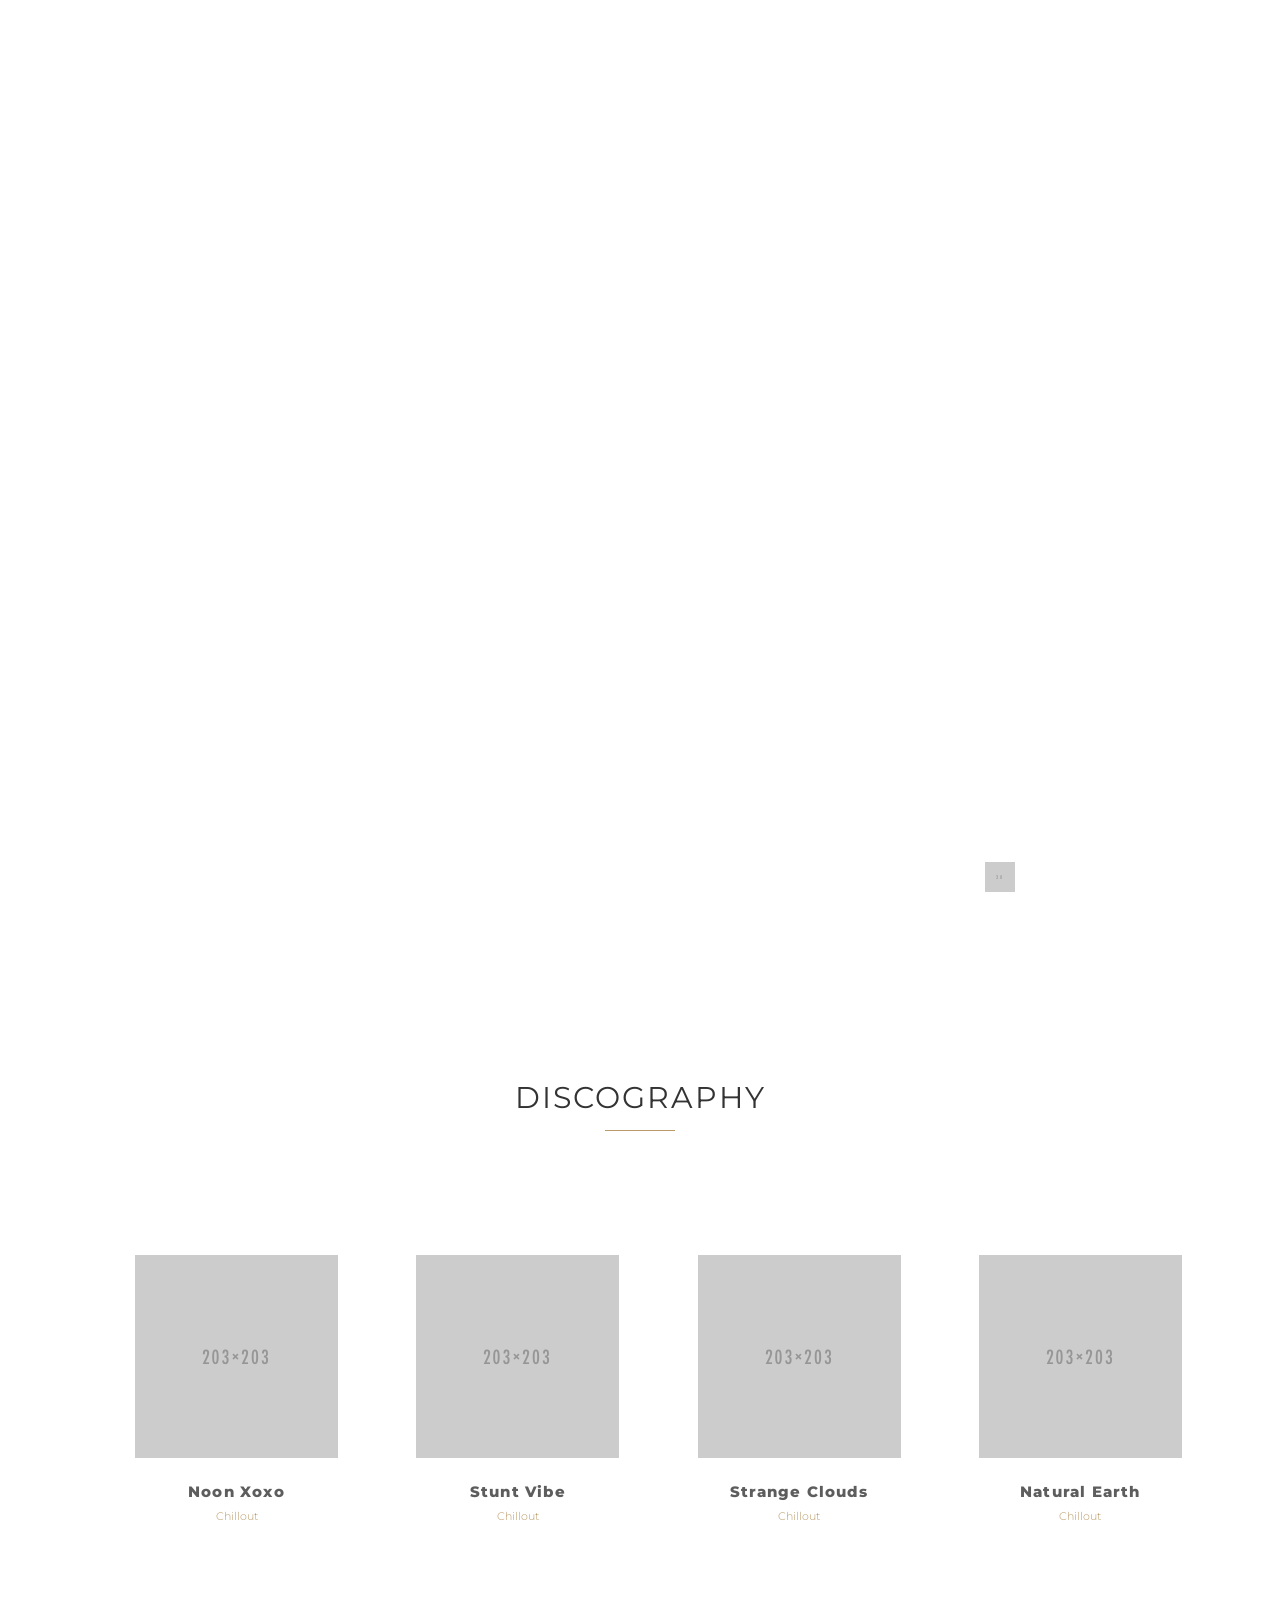
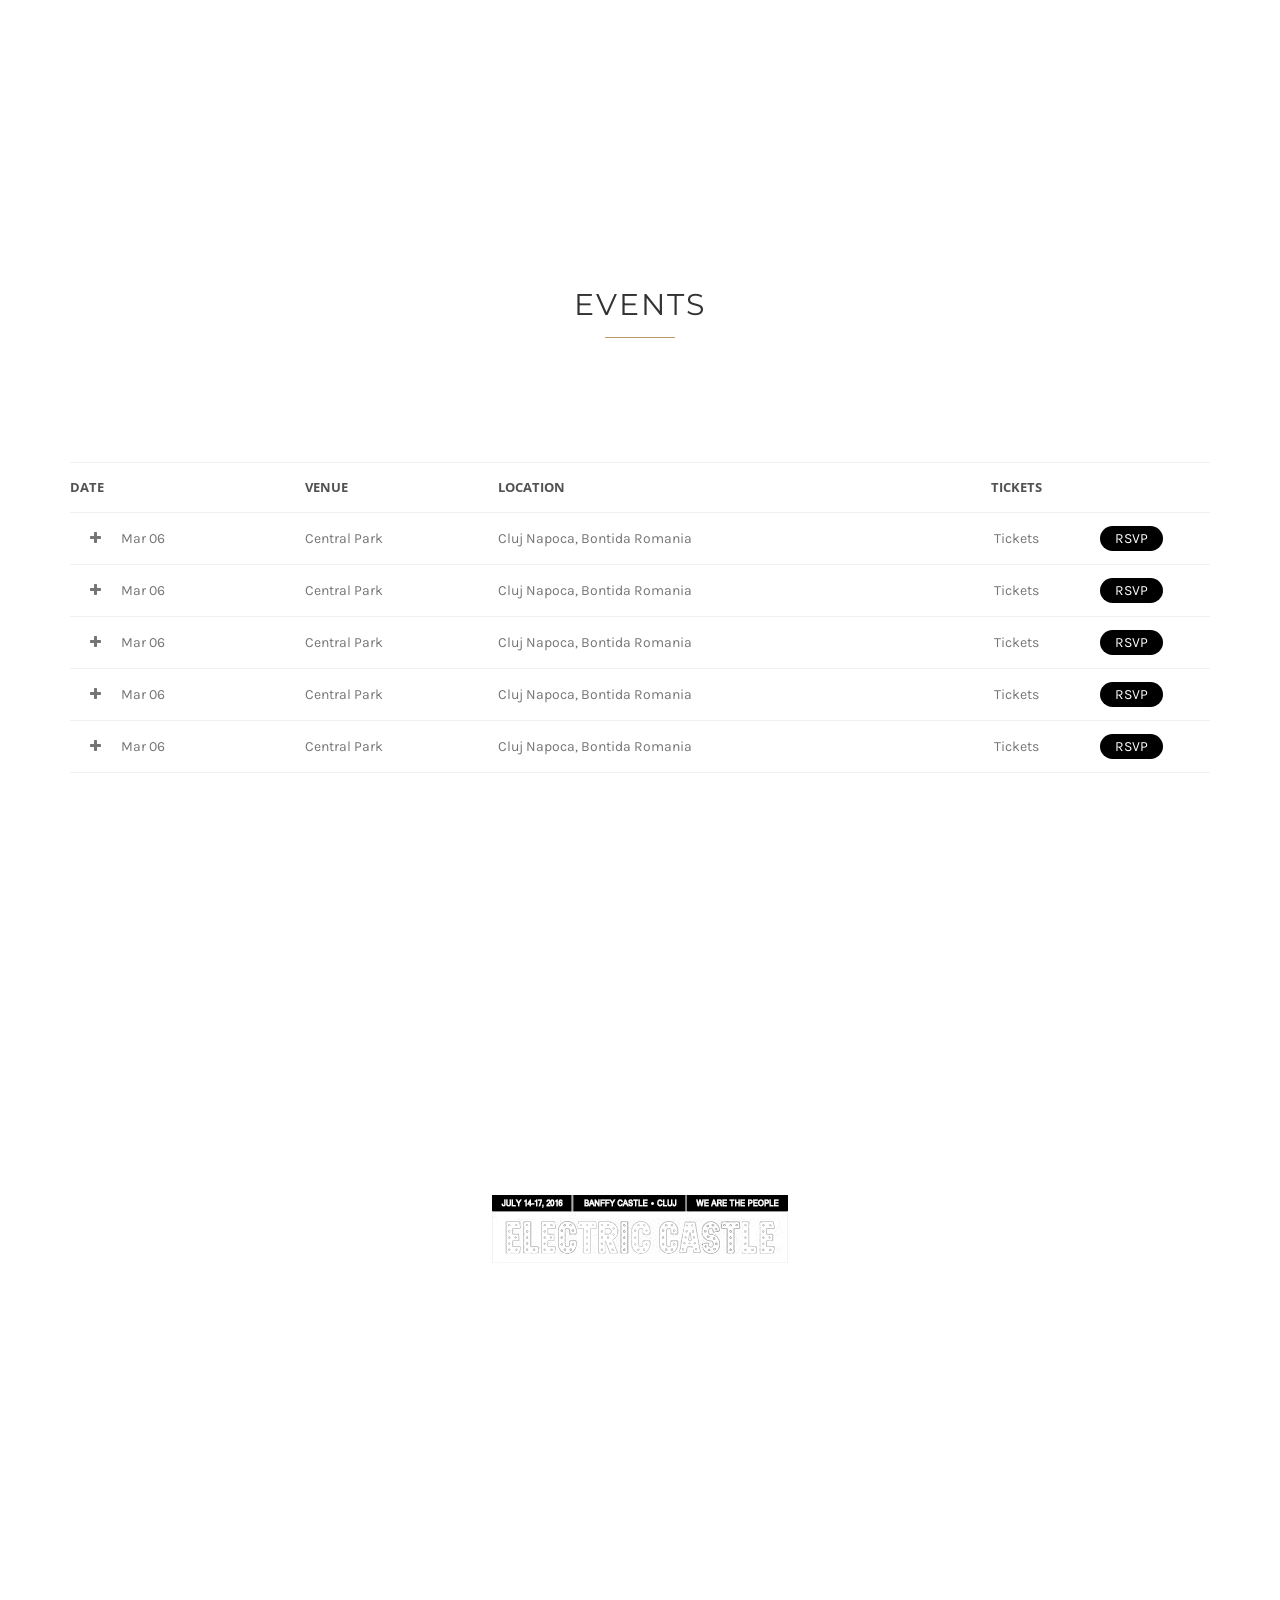
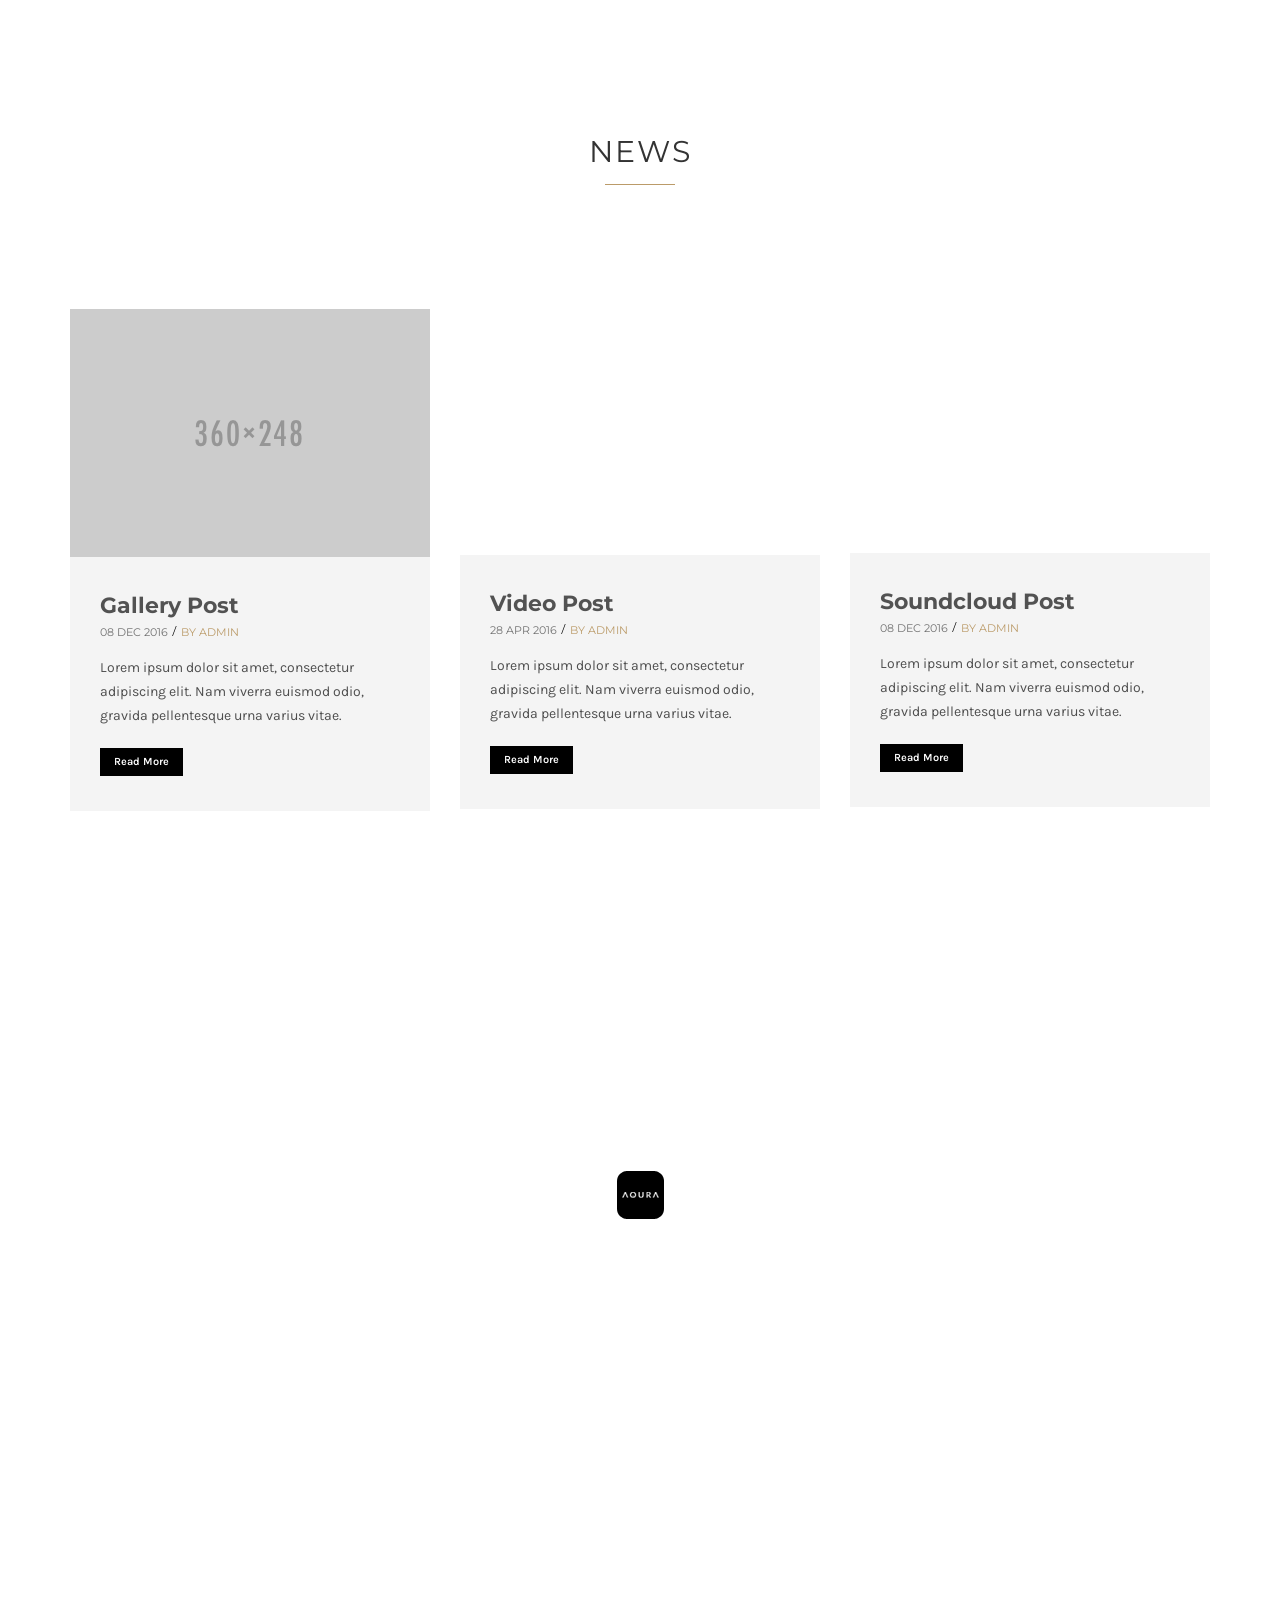
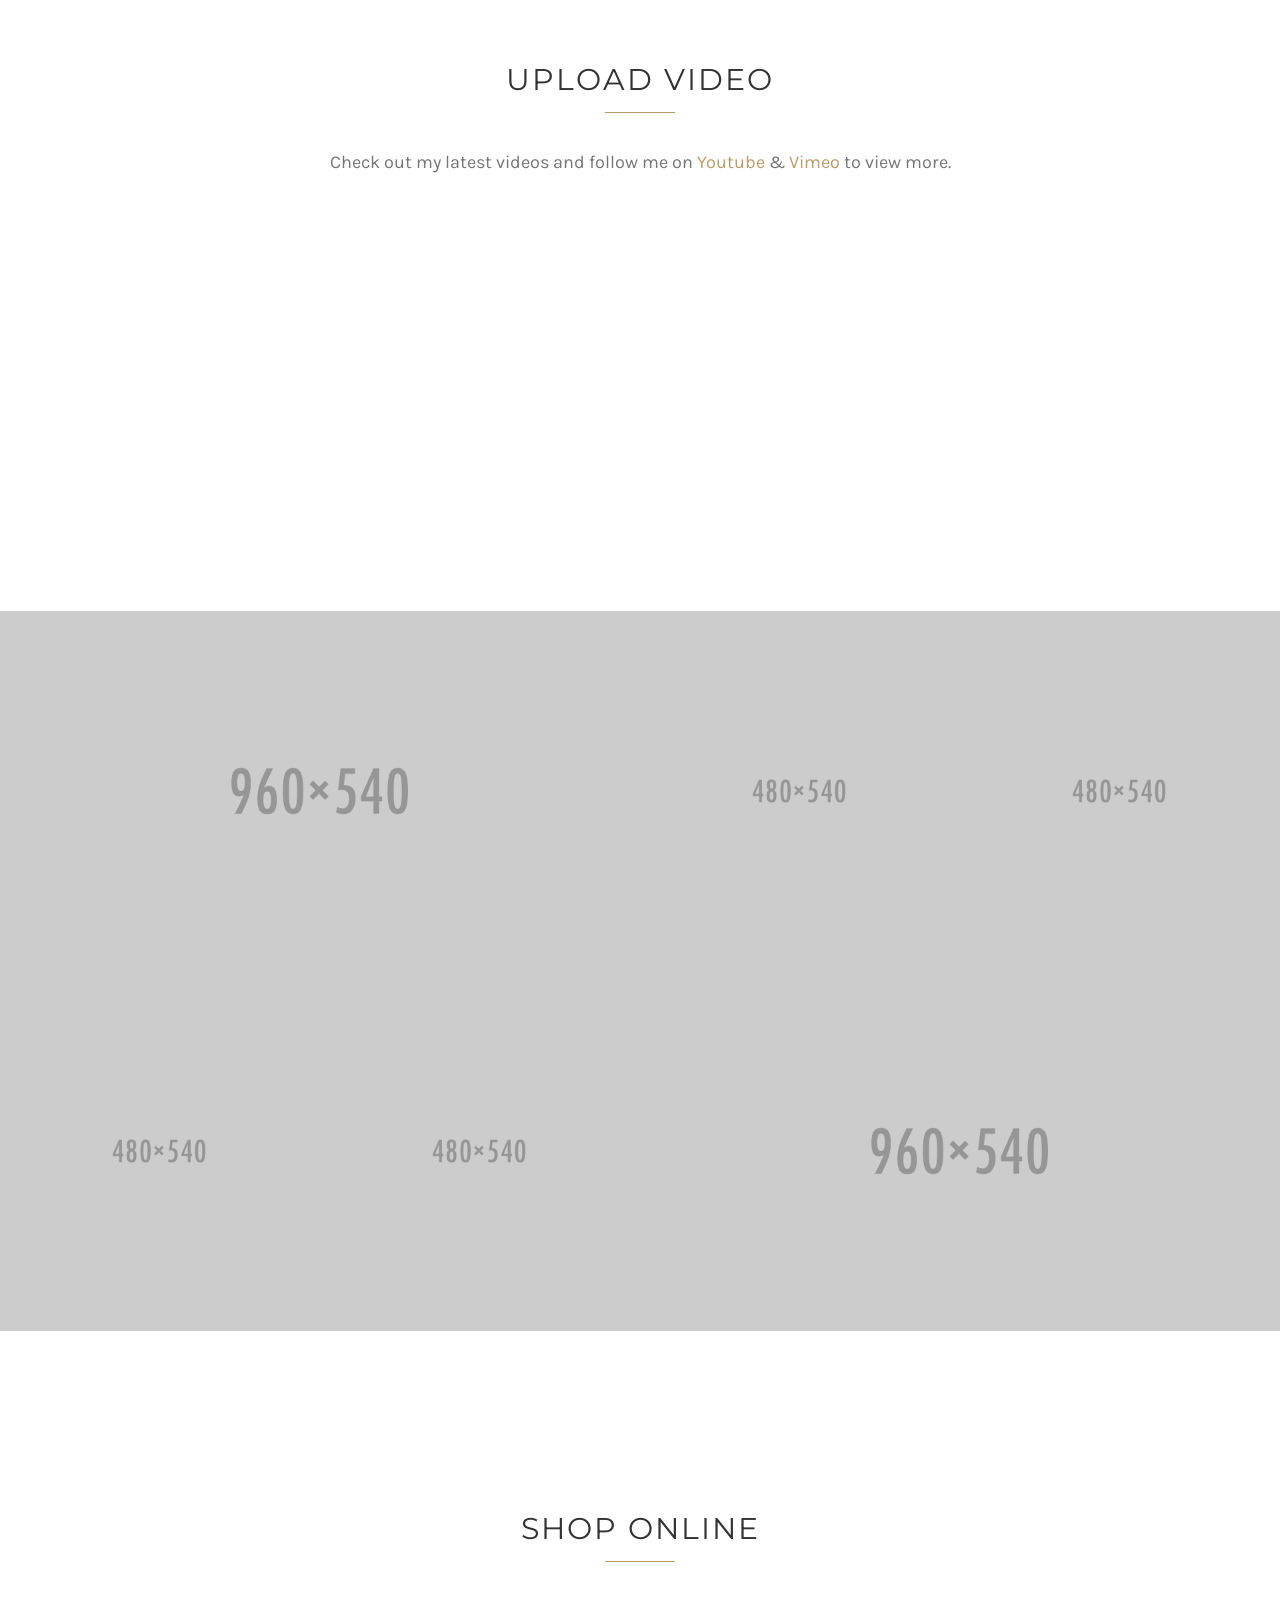
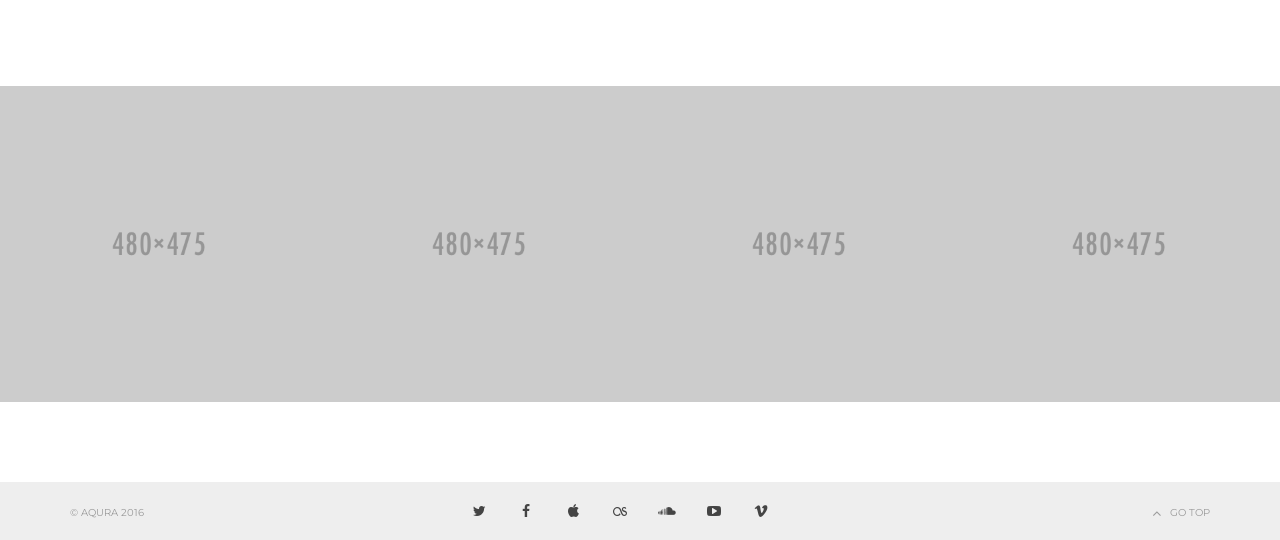
==== commit 67916078: "added image assets to gallery" ====
--- a/index.html
+++ b/index.html
@@ -21,7 +21,7 @@
 		<div class="row">
 			<div class="col-sm-12">
 				<div class="breadcrumb-fullscreen-parent phone-menu-bg">
-					<div class="breadcrumb breadcrumb-fullscreen alignleft small-description overlay almost-black-overlay" style="background-image: url('assets/img/header/header.png');" data-stellar-background-ratio="0.5" data-stellar-vertical-offset="0">
+					<div class="breadcrumb breadcrumb-fullscreen alignleft small-description overlay almost-black-overlay" style="background-image: url('assets/img/header/kandidheader.jpg');" data-stellar-background-ratio="0.5" data-stellar-vertical-offset="0">
 						<div id="home" style="position: absolute;left: 0;top: 0;">
 							<div class="intro-header">
 								<div class="js-height-full star" style="height: 955px;">
@@ -233,19 +233,19 @@
 	<div class="topHeader" >
 		<div class="header">
 			<div class="rightTopHeader">
-				<div class="cartContainer">
+				<!-- <div class="cartContainer">
 					<div class="myCart">
 						<ul>
 							<li class="cartTitle"><img src="assets/img/shop/cart.png" alt=""><span>0</span></li>
 						</ul>
-					</div><!-- end myCart -->
+					</div>
 					<div class="cartParent">
 						<div class="cartItems">
 							<ul>
 								<li>
 									<div class="priceCart">
 										<img src="assets/img/shop/cartContainer.png" alt="">
-										<a href="#">Hoodie T.Brothers <!-- <span><i class="fa fa-times"></i></span> --></a>
+										<a href="#">Hoodie T.Brothers </a>
 										<p>Price:&nbsp;<span>&pound;15,99</span></p>
 										<p class="quantity">Quantity: <span>1</span></p>
 									</div>
@@ -253,7 +253,7 @@
 								<li>
 									<div class="priceCart">
 										<img src="assets/img/shop/cartContainer.png" alt="">
-										<a href="#">Hoodie T.Brothers <!-- <span><i class="fa fa-times"></i></span> --></a>
+										<a href="#">Hoodie T.Brothers </a>
 										<p>Price:&nbsp;<span>&pound;15,99</span></p>
 										<p class="quantity">Quantity: <span>1</span></p>
 									</div>
@@ -270,9 +270,9 @@
 							<button type="submit" class="single_add_to_cart_button button alt buttonCheck">
 								Checkout
 							</button>
-						</div><!-- end cartItems -->
-					</div><!-- end cartParent -->
-				</div><!--end cartContainer  -->
+						</div>
+					</div>
+				</div> -->
 				<!-- Open Menu Button -->
 				<a class="open-menu">
 					<!-- Buttons Bars -->
@@ -443,7 +443,7 @@
 		</div><!-- end menu-fixed-container -->
 		<!-- =============== STAR LOGO ================ -->
 		<div class="logo-container-top">
-			<a href="index.html"><img src="assets/img/logo/whiteLogo.png" alt="Aqura"></a>
+			<!-- <a href="index.html"><img src="assets/img/logo/whiteLogo.png" alt="Aqura"></a> -->
 		</div><!-- end logo-container-top -->
 		<!-- =============== END LOGO ================ -->
 	</div><!-- end topHeader -->
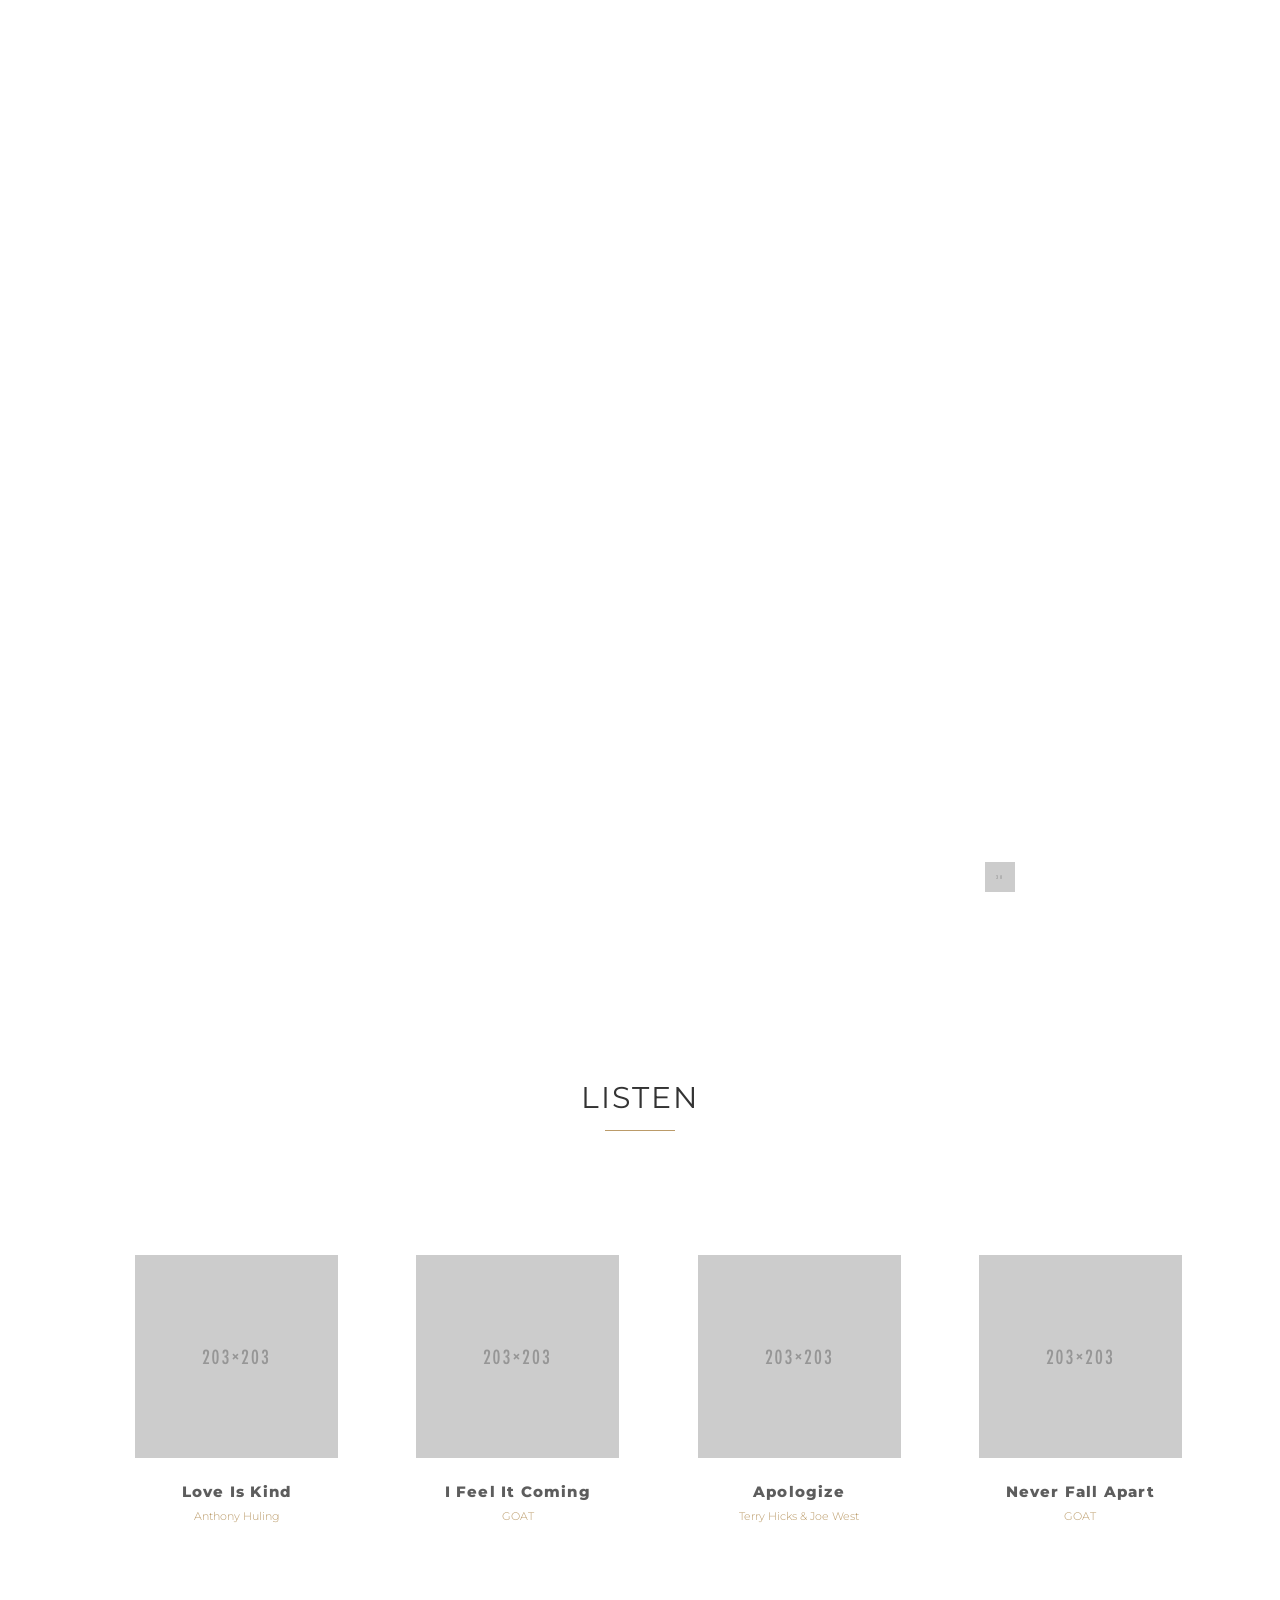
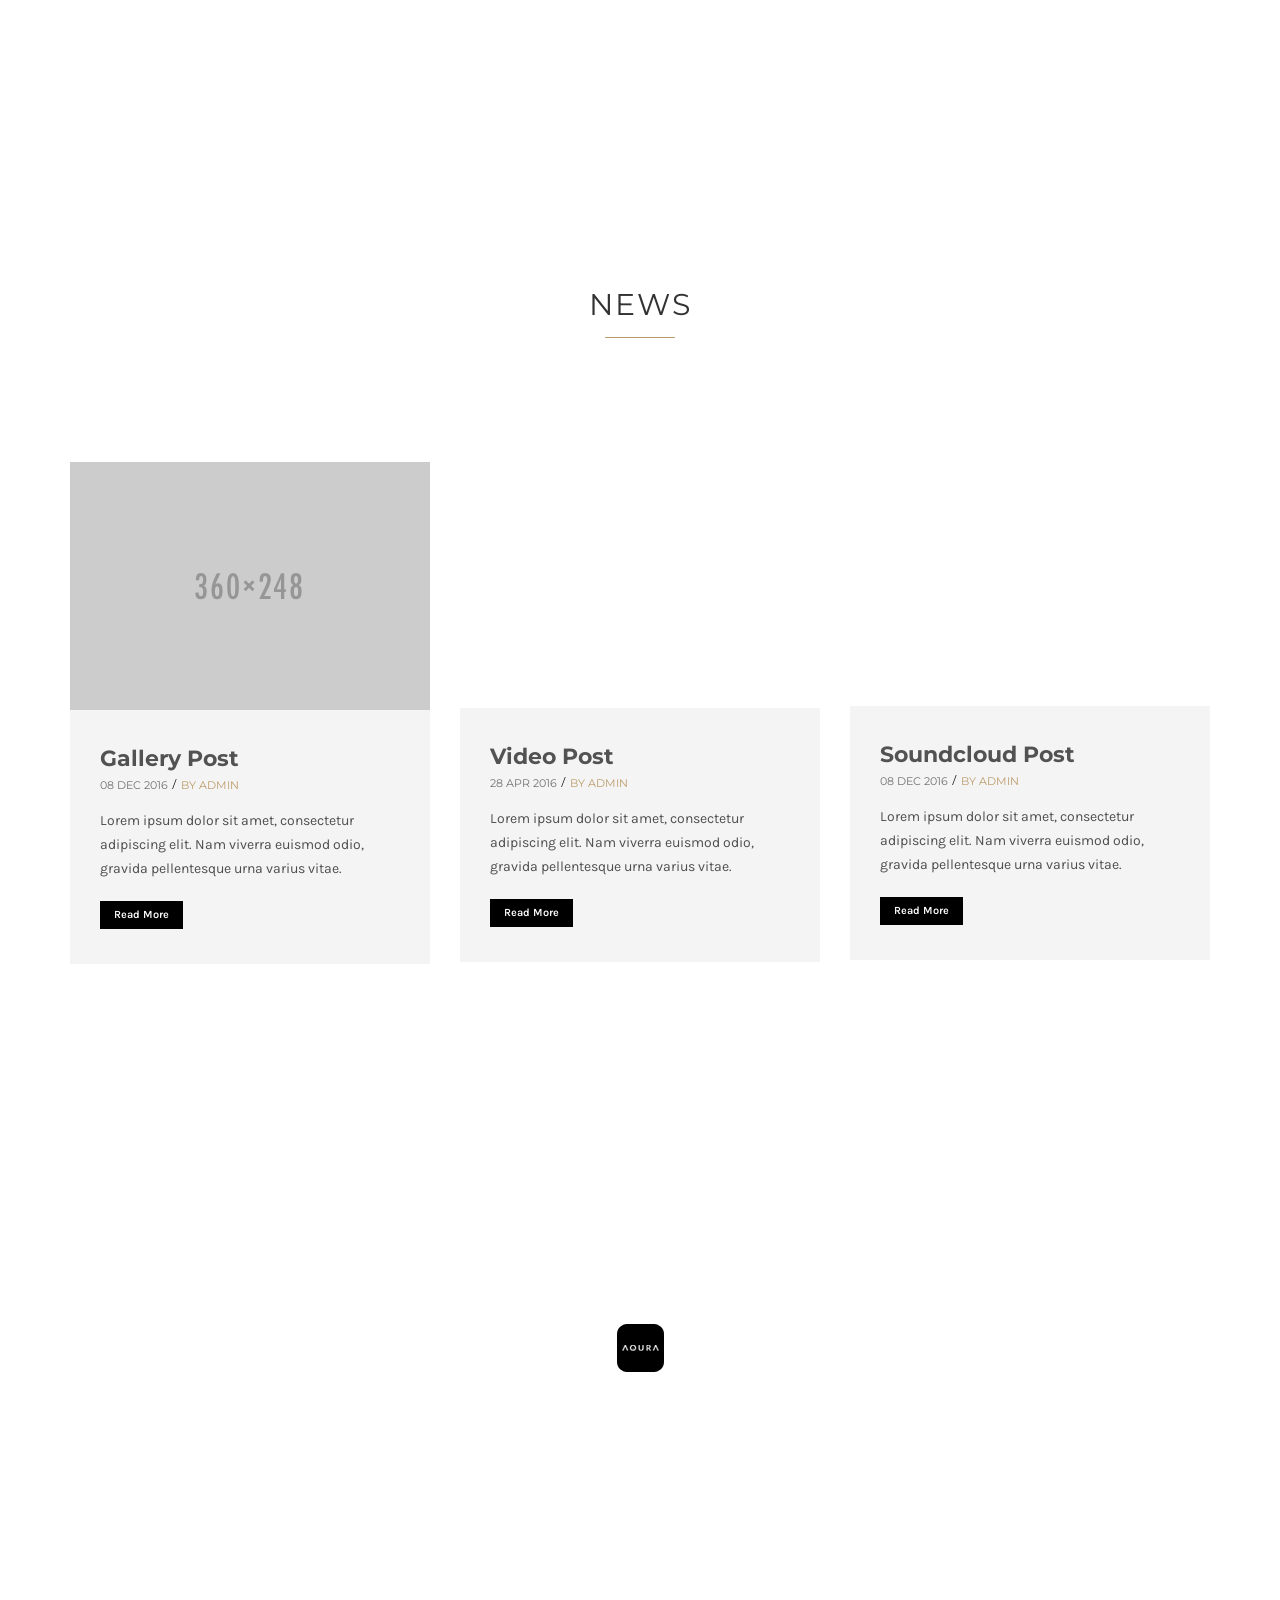
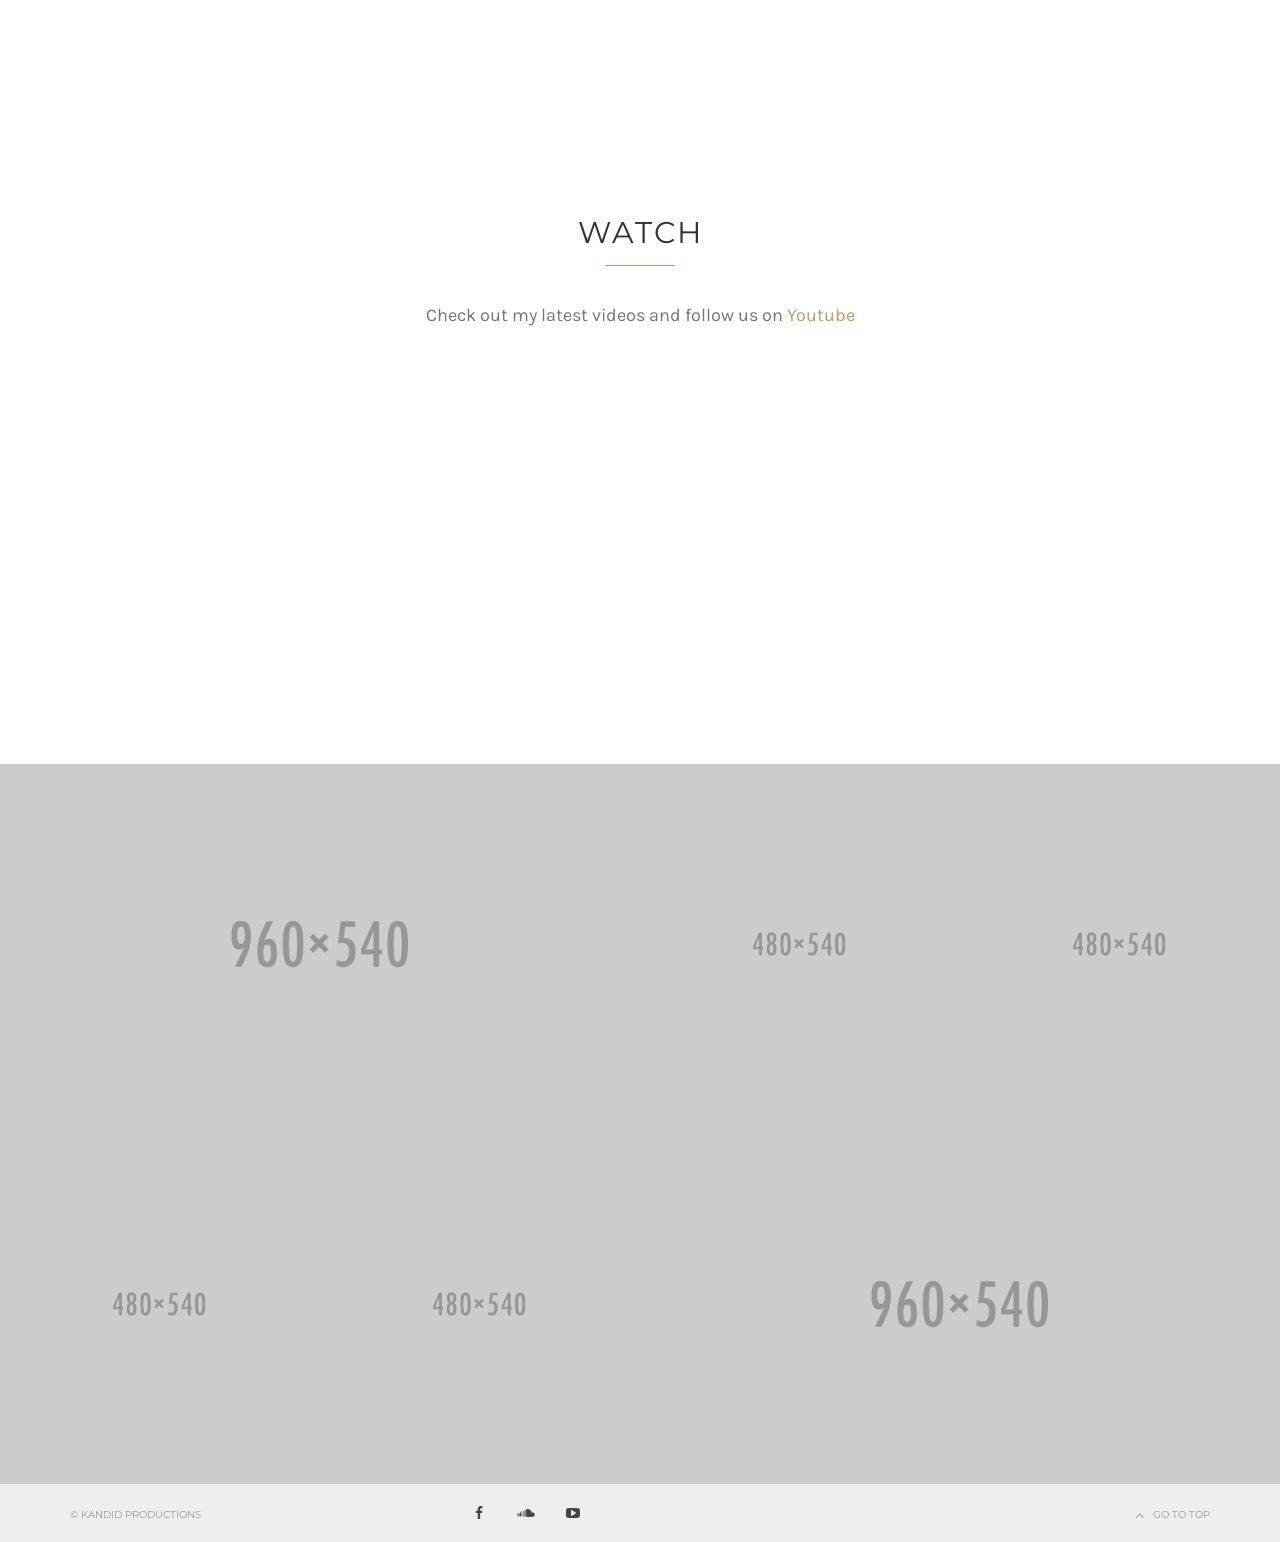
==== commit 263745ec: "edits" ====
--- a/index.html
+++ b/index.html
@@ -4,7 +4,7 @@
 	<meta charset="UTF-8">
 	<meta name="HandheldFriendly" content="true" />
 	<meta name="viewport" content="width=device-width, initial-scale=1.0, maximum-scale=1.0, user-scalable=no" />
-	<title>Home-Page-Star</title>
+	<title>Kandid Productions</title>
 	<link rel="icon" href="assets/img/content/icon.png">
 	<!-- ========== CSS INCLUDES ========== -->
 	<link rel="stylesheet" href="assets/css/master.css">
@@ -320,7 +320,7 @@
 					</li>
 					<li>
 						<a href="albumsGrid.html">
-							discography
+							listen
 						</a>
 						<ul class="sub-menu">
 							<!-- Menu Fixed Sub Menu Item -->
@@ -342,12 +342,6 @@
 								</a>
 							</li>
 						</ul>
-					</li>
-					<!-- Menu Fixed Item -->
-					<li>
-						<a href="events.html">
-							events
-						</a>
 					</li>
 					<!-- Menu Fixed Item -->
 					<li>
@@ -416,7 +410,7 @@
 							<!-- Menu Fixed Sub Menu Item -->
 							<li>
 								<a href="video.html">
-									Video
+									Watch
 								</a>
 							</li>
 						</ul>
@@ -425,12 +419,6 @@
 					<li>
 						<a href="contact.html">
 							contact
-						</a>
-					</li>
-					<!-- Menu Fixed Item -->
-					<li>
-						<a href="shop.html">
-							shop
 						</a>
 					</li>
 				</ul>
@@ -456,7 +444,7 @@
 				<div class="col-sm-12">
 					<div class="sectionTitle paddingBottom">
 						<span class="heading-t3"></span>
-						<h2><a href="albumsFullBackground.html">Discography</a></h2>
+						<h2><a href="albumsFullBackground.html">listen</a></h2>
 						<span class="heading-b3"></span>
 					</div><!-- end sectionTtile -->
 				</div><!-- end col-sm-12 -->
@@ -471,8 +459,8 @@
 							<span class="disk"></span>
 						</div><!-- END ALBUM ICON -->
 						<div class="name">
-							<h3>Noon Xoxo</h3>
-							<p>Chillout</p>
+							<h3>Love Is Kind</h3>
+							<p>Anthony Huling</p>
 						</div><!-- end name -->
 					</li>
 
@@ -484,7 +472,7 @@
 							<span class="disk"></span>
 						</div>
 						<div class="name">
-							<h3>Stunt Vibe</h3>									<p>Chillout</p>
+							<h3>I Feel It Coming</h3>									<p>GOAT</p>
 						</div>
 						</li>
 						<li class="col-md-3 col-sm-3 col-xs-12">
@@ -495,7 +483,7 @@
 								<span class="disk"></span>
 							</div>
 							<div class="name">
-								<h3>Strange Clouds</h3>								<p>Chillout</p>
+								<h3>Apologize</h3>								<p>Terry Hicks & Joe West</p>
 							</div>
 						</li>
 						<li class="col-md-3 col-sm-3 col-xs-12">
@@ -506,7 +494,7 @@
 								<span class="disk"></span>
 							</div>
 							<div class="name">
-								<h3>Natural Earth</h3>								<p>Chillout</p>
+								<h3>Never Fall Apart</h3>								<p>GOAT</p>
 							</div>
 						</li>
 				</ul>
@@ -516,7 +504,7 @@
 	<!-- =============== END ALBUM COVER SECTION ================ -->
 
 	<!-- =============== START EVENTS SECTION-1 ================ -->
-	<section style="background-image: url(assets/img/events/tableEventsHome.png);" class="background-properties hide-section paddingHomeEvents">
+	<!-- <section style="background-image: url(assets/img/events/tableEventsHome.png);" class="background-properties hide-section paddingHomeEvents">
 		<div class="tableEvents">
 			<div class="container">
 				<div class="row">
@@ -525,7 +513,7 @@
 							<span class="heading-t3"></span>
 							<h2><a href="events.html">Events</a></h2>
 							<span class="heading-b3"></span>
-						</div><!-- end sectionTtile -->
+						</div>
 						<table>
 							<tr class="tableEventsTitle">
 								<th class="date">Date</th>
@@ -570,15 +558,15 @@
 								<td class="aqura-vip"><a href="singleEvent.html">RSVP</a></td>
 							</tr>
 						</table>
-					</div><!-- end col-sm-12 -->
-				</div><!-- end row -->
-			</div><!-- end container -->
-		</div><!-- end tableEvents -->
-	</section>
+					</div>
+				</div>
+			</div>
+		</div>
+	</section> -->
 	<!-- =============== END EVENTS SECTION-1 ================ -->
 
 	<!-- =============== START EVENTS SECTION-2 ================ -->
-	<section class="padding hide-section countdownSection background-properties" style="background-image: url(assets/img/events/countdownHome.png);">
+	<!-- <section class="padding hide-section countdownSection background-properties" style="background-image: url(assets/img/events/countdownHome.png);">
 		<div class="container">
 			<div class="row">
 				<div class="col-sm-12">
@@ -613,11 +601,11 @@
 								</div>
 							</div>
 						</div>
-					</div><!-- end sm-countdown -->
+					</div>
 				</div>
 			</div>
 		</div>
-	</section>
+	</section> -->
 	<!-- =============== END EVENTS SECTION-2 ================ -->
 
 	<!-- =============== START HOME-BLOG SECTION ================ -->
@@ -708,9 +696,9 @@
 					<div class="col-sm-12">
 						<div class="twitterLogo">
 							<a href="#"><img src="assets/img/content/twitterLogo.png" alt="twitterLogo"></a>
-							<a href="#" class="linkTwitter">@ThemeBrothers</a>
-						</div>
-						<p>AQURA - Creative Theme for dj, bands and musicians #HTML#Theme now available on #ThemeForest - <a href="https://twitter.com/?request_context=signup">https://twitter.com/?request_context=signup</a></p>
+							<a href="https://instagram.com/kandidproductions" class="linkTwitter">@kandidproductions</a>
+						</div>
+						<p>Follow us on Instagram - <a href="https://instagram.com/kandidproductions">@kandidproductions</a></p>
 					</div>
 				</div>
 			</div>
@@ -724,18 +712,18 @@
 			<div class="row">
 				<div class="sectionTitle">
 					<span class="heading-t3"></span>
-					<h2><a href="video.html">Upload Video</a></h2>
+					<h2><a href="video.html">Watch</a></h2>
 					<span class="heading-b3"></span>
-					<p>Check out my latest videos and follow me on <a href="#">Youtube</a> & <a href="#">Vimeo</a> to view more.</p>
+					<p>Check out my latest videos and follow us on <a href="http://smarturl.it/KandidProductionsTV">Youtube</a></p>
 				</div><!-- end sectionTtile -->
 				<div class="col-sm-4">
-					<iframe width="560" height="315" src="https://www.youtube.com/embed/VV-Q-aRHTDE"  allowfullscreen></iframe>
+					<iframe width="560" height="315" src="https://www.youtube.com/embed/1Ouj9Gg39KE"  allowfullscreen></iframe>
 				</div><!-- end col-sm-4 -->
 				<div class="col-sm-4">
-					<iframe width="560" height="315" src="https://www.youtube.com/embed/VxG5C4q_rEs"  allowfullscreen></iframe>
+					<iframe width="560" height="315" src="https://www.youtube.com/embed/CVjC4xPVDiY"  allowfullscreen></iframe>
 				</div><!-- end col-sm-4 -->
 				<div class="col-sm-4">
-					<iframe width="560" height="315" src="https://www.youtube.com/embed/OkbuRa1o1wA"  allowfullscreen></iframe>
+					<iframe width="560" height="315" src="https://www.youtube.com/embed/AIZb69tMIQE"  allowfullscreen></iframe>
 				</div><!-- end col-sm-4 -->
 			</div>
 		</div>
@@ -855,7 +843,7 @@
 	<!-- =============== END GALLERY SECTION ================ -->
 
 	<!-- =============== START HOME-SHOP SECTION ================ -->
-	<section class="shopHomePage shopHomePadding hide-section">
+	<!-- <section class="shopHomePage shopHomePadding hide-section">
 		<div class="shopSection">
 			<div class="container-fluid">
 			<div class="shopContent">
@@ -863,7 +851,7 @@
 					<span class="heading-t3"></span>
 					<h2><a href="shop.html">Shop Online</a></h2>
 					<span class="heading-b3"></span>
-				</div><!-- end sectionTtile -->
+				</div>
 				<div class="row">
 					<nav class="shop-products">
 						<ul class="clearfix">
@@ -948,12 +936,12 @@
 								</figure>
 							</li>
 						</ul>
-					</nav><!-- end shop-products -->
-				</div><!-- end row -->
-			</div><!-- end shopContent -->
+					</nav>
+				</div>
+			</div>
 		</div>
 		</div>
-	</section>
+	</section> -->
 	<!-- =============== END HOME-SHOP SECTION ================ -->
 
 	<!-- =============== START FOOTER ================ -->
@@ -963,26 +951,26 @@
 				<div class="row">
 					<div class="col-sm-4">
 						<div class="copyFooter">
-							<a href="#">&copy; Aqura 2016</a>
+							<a href="#">&copy; Kandid Productions</a>
 						</div>
 					</div>
 					<div class="col-sm-4">
 						<nav class="social-icons">
 							<ul class="clearfix">
-								<li><a href="#" class="icon-button shopIcon"><i class="fa fa-twitter"></i><span></span></a></li>
-								<li><a href="#" class="icon-button shopIcon"><i class="fa fa-facebook"></i><span></span></a></li>
-								<li><a href="#" class="icon-button shopIcon"><i class="fa fa-apple"></i><span></span></a></li>
-								<li><a href="#" class="icon-button shopIcon"><i class="fa fa-lastfm"></i><span></span></a></li>
-								<li><a href="#" class="icon-button shopIcon"><i class="fa fa-soundcloud"></i><span></span></a></li>
-								<li><a href="#" class="icon-button shopIcon"><i class="fa fa-youtube-play"></i><span></span></a></li>
-								<li><a href="#" class="icon-button shopIcon"><i class="fa fa-vimeo"></i><span></span></a></li>
+								<!-- <li><a href="#" class="icon-button shopIcon"><i class="fa fa-twitter"></i><span></span></a></li> -->
+								<li><a href="https://www.facebook.com/kandidproductions" class="icon-button shopIcon"><i class="fa fa-facebook"></i><span></span></a></li>
+								<!-- <li><a href="#" class="icon-button shopIcon"><i class="fa fa-apple"></i><span></span></a></li>
+								<li><a href="#" class="icon-button shopIcon"><i class="fa fa-lastfm"></i><span></span></a></li> -->
+								<li><a href="https://www.soundcloud.com/kandidproductions" class="icon-button shopIcon"><i class="fa fa-soundcloud"></i><span></span></a></li>
+								<li><a href="http://smarturl.it/KandidProductionsTV" class="icon-button shopIcon"><i class="fa fa-youtube-play"></i><span></span></a></li>
+								<!-- <li><a href="#" class="icon-button shopIcon"><i class="fa fa-vimeo"></i><span></span></a></li> -->
 							</ul>
 						</nav>
 					</div>
 					<div class="col-sm-4">
 						<div class="goTop back-to-top" id="back-to-top">
 							<i class="fa fa-angle-up"></i>
-							<a href="#">Go Top</a>
+							<a href="#">Go To Top</a>
 						</div>
 					</div>
 				</div>
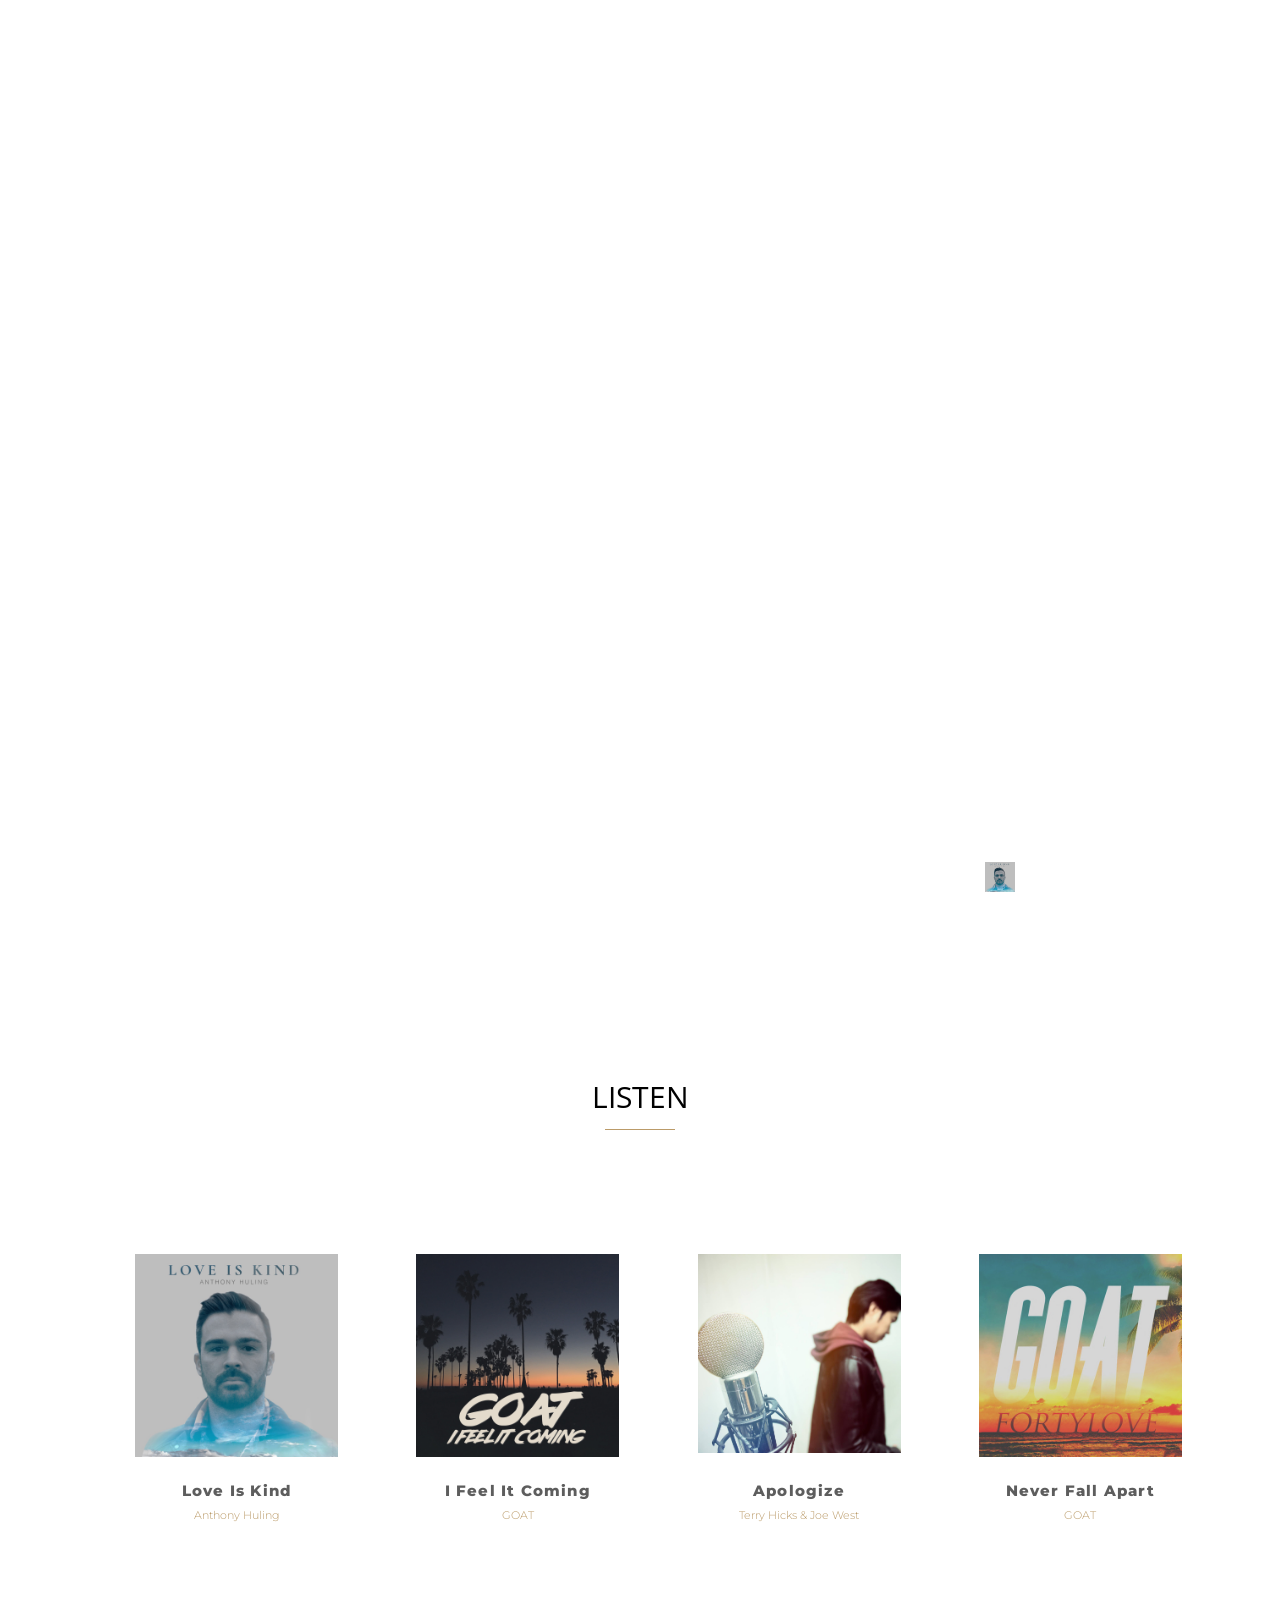
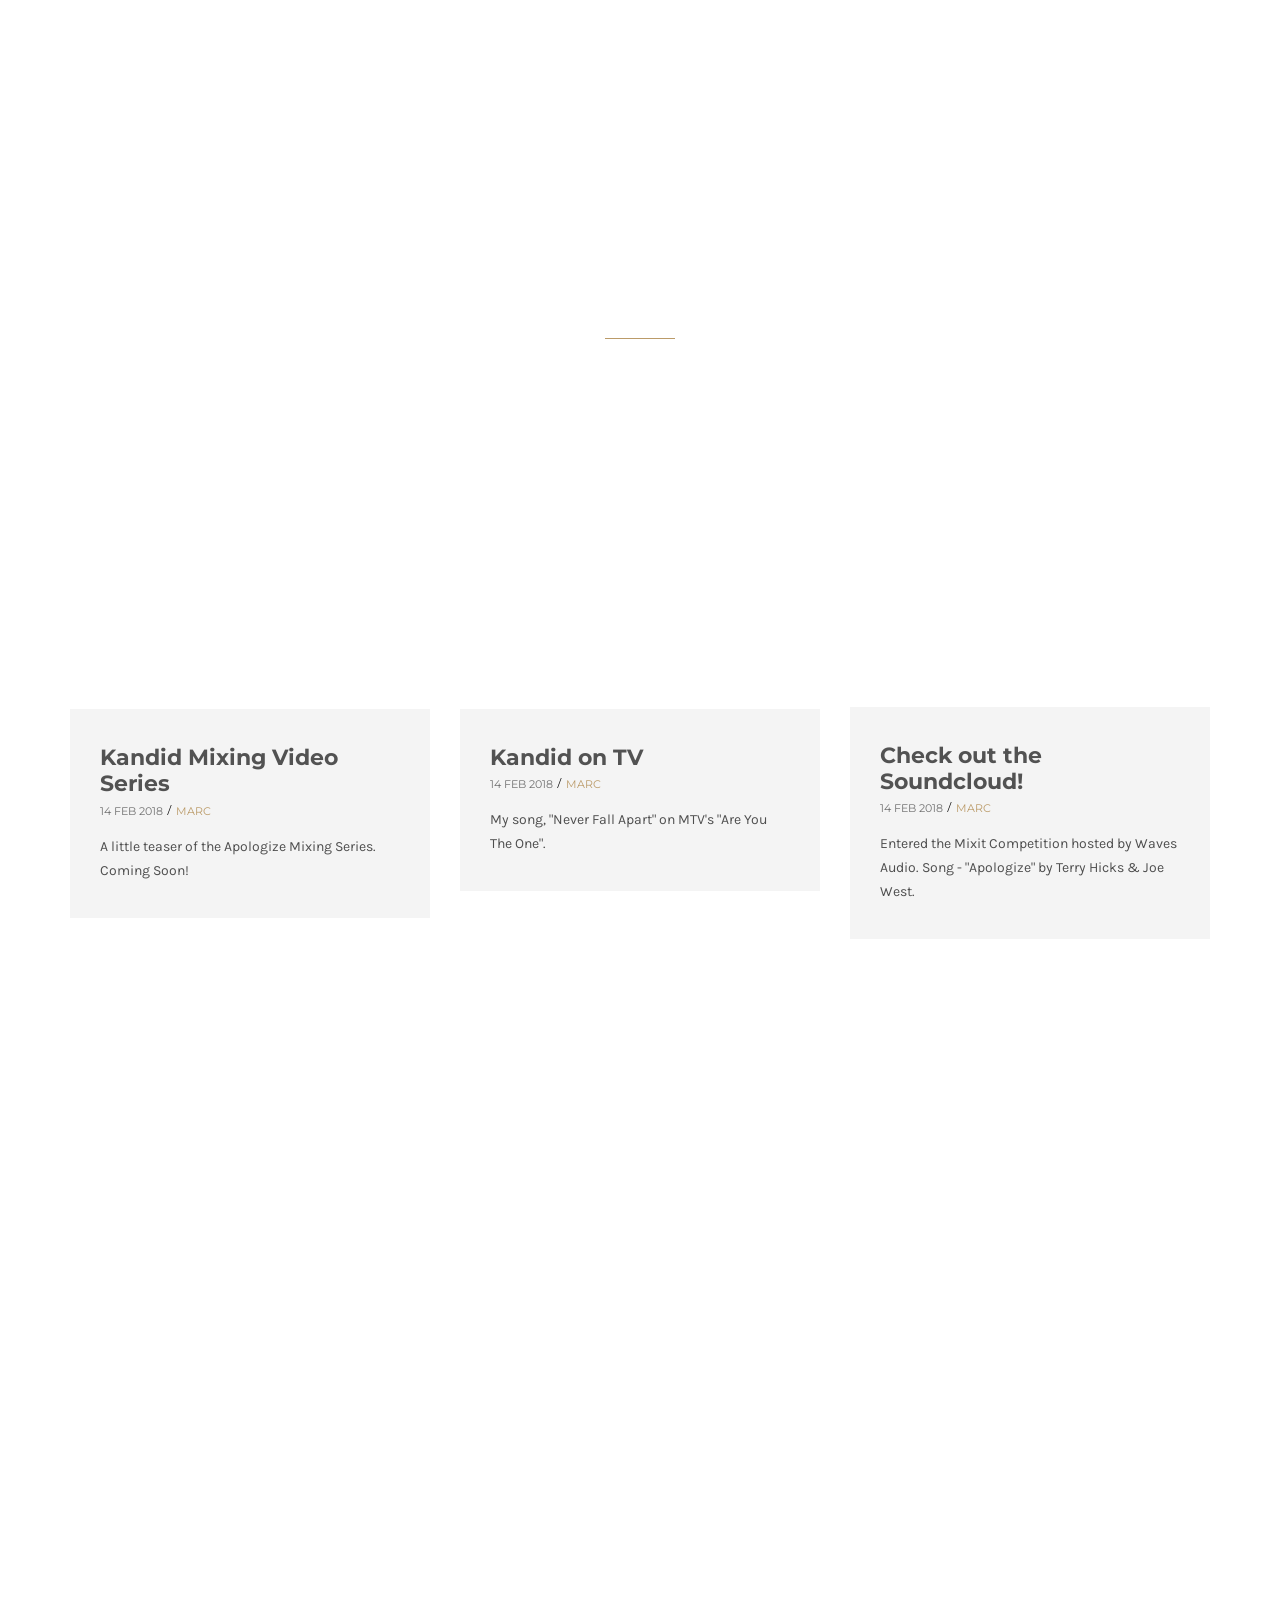
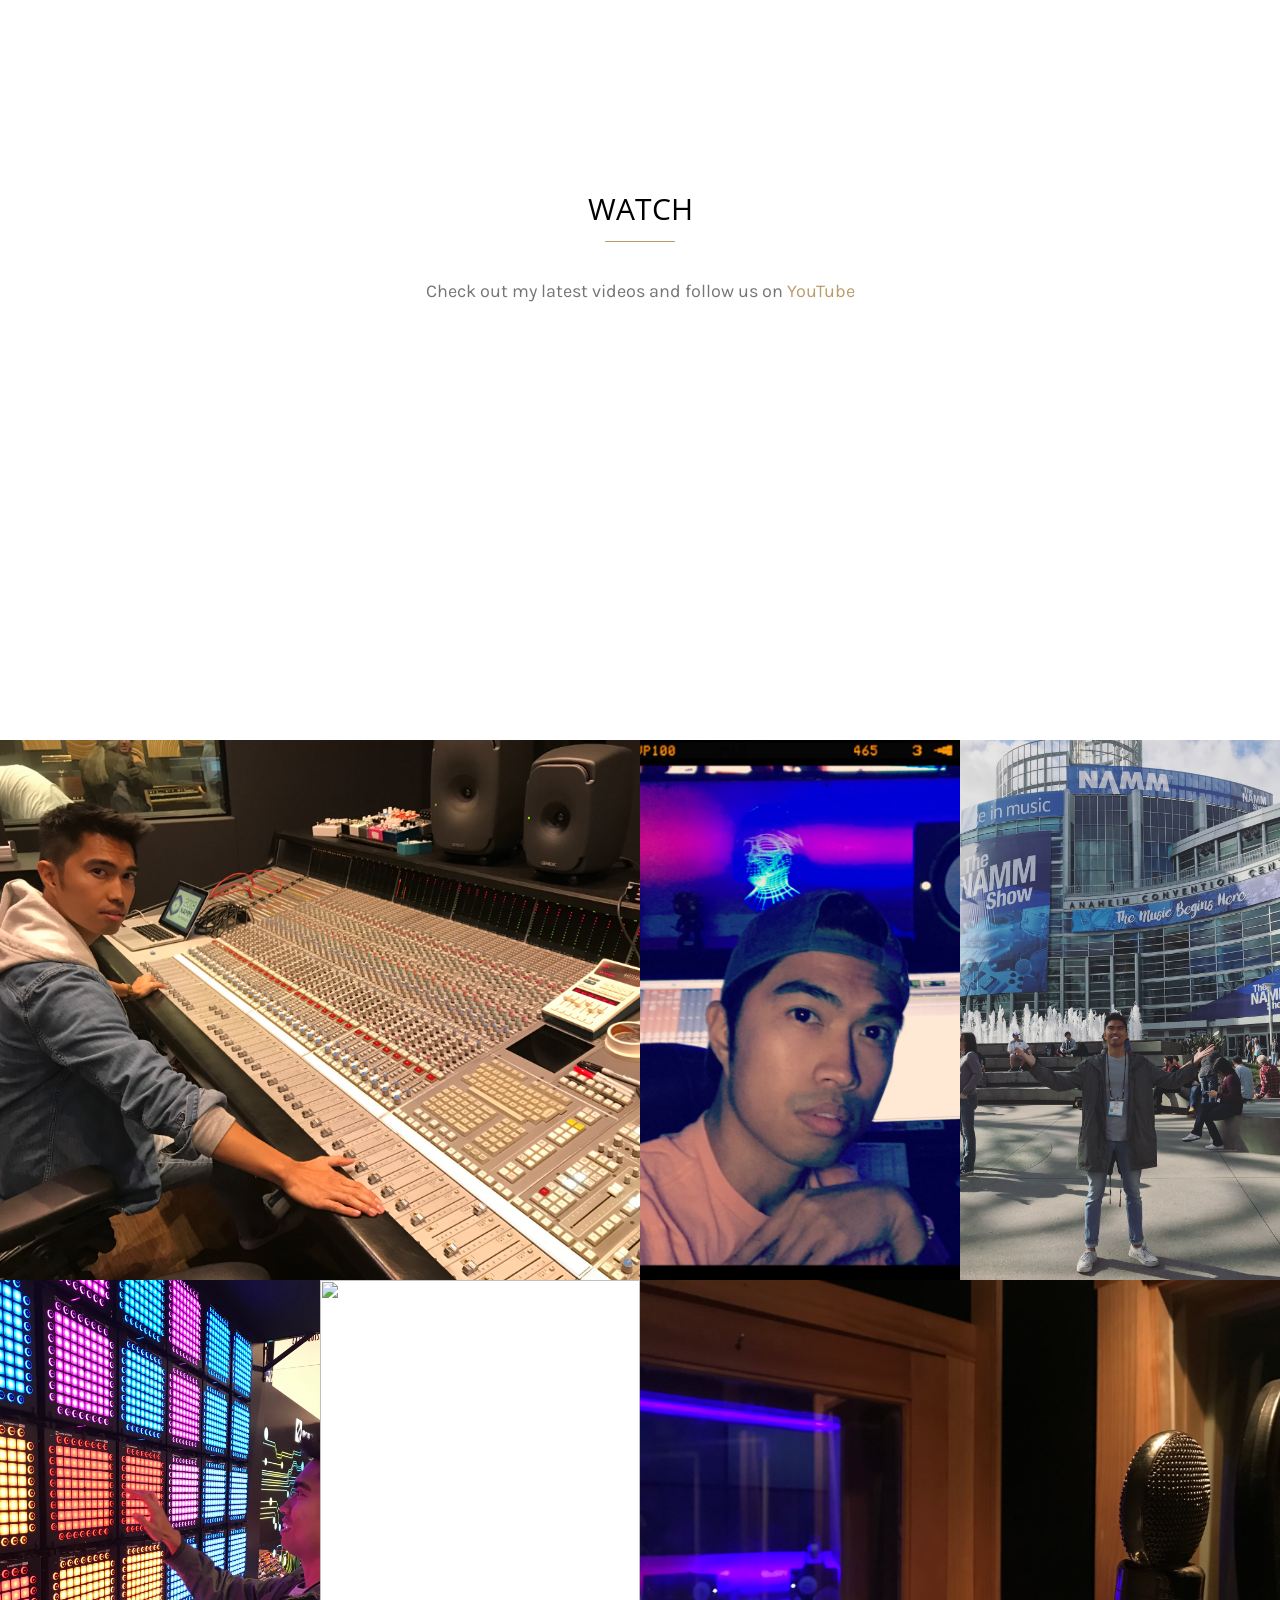
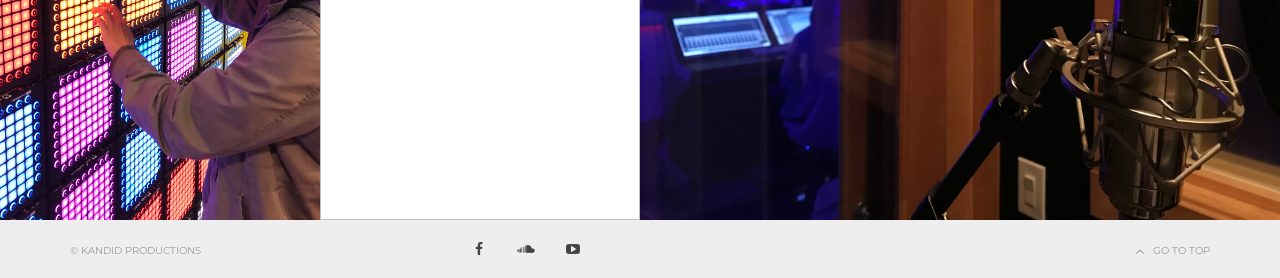
==== commit e4f54e52: "version 1.0" ====
--- a/index.html
+++ b/index.html
@@ -5,7 +5,7 @@
 	<meta name="HandheldFriendly" content="true" />
 	<meta name="viewport" content="width=device-width, initial-scale=1.0, maximum-scale=1.0, user-scalable=no" />
 	<title>Kandid Productions</title>
-	<link rel="icon" href="assets/img/content/icon.png">
+	<link rel="icon" href="assets/img/content/webicon.png">
 	<!-- ========== CSS INCLUDES ========== -->
 	<link rel="stylesheet" href="assets/css/master.css">
 </head>
@@ -56,7 +56,7 @@
 			<i class="fa fa-plus"></i>
 			<i class="fa fa-minus"></i>
 		</a>
-		<div id="mesh-main-player" class="jp-jplayer" data-audio-src="assets/audio/flute.mp3" data-title="See right through ft. Fiora" data-artist="Tensnake"></div>
+		<div id="mesh-main-player" class="jp-jplayer" data-audio-src="assets/audio/loveiskind.mp3" data-title="Love Is Kind" data-artist="Anthony Huling"></div>
 
 		<div id="mesh-main-player-content" class="mesh-main-player" role="application" aria-label="media player">
 			<div class="container">
@@ -74,11 +74,11 @@
 						<div class="mesh-next">
 							<i class="fa fa-step-forward"></i>
 						</div>
-						<button id="playlist-toggle" class="jplayerButton">
+						<!-- <button id="playlist-toggle" class="jplayerButton">
 							<span class="span-1"></span>
 							<span class="span-2"></span>
 							<span class="span-3"></span>
-						</button>
+						</button> -->
 					</div>
 					<div class="center-side">
 						<div class="mesh-current-time">
@@ -113,8 +113,8 @@
 				<span class="about-length">LENGTH</span>
 				<span class="about-available">AVAILABLE ON</span>
 			</div>
-			<div class="trak-item" data-audio="assets/audio/flute.mp3" data-artist="Tensnake" data-thumbnail="assets/img/player/thumbnail.png" data-id="trak-200">
-				<audio preload="metadata" src="assets/audio/flute.mp3" title="See right through ft. Fiora"></audio>
+			<div class="trak-item" data-audio="assets/audio/loveiskind.mp3" data-artist="Anthony Huling" data-thumbnail="assets/img/albums/lik-cover.jpg" data-id="trak-200">
+				<audio preload="metadata" src="assets/audio/loveiskind.mp3" title="Love Is Kind"></audio>
 				<div class="additional-button">
 					<div class="center-y-table">
 						<a href="#">
@@ -133,7 +133,7 @@
 				<div class="name-artist">
 					<div class="center-y-table">
 						<h2>
-							Tensnake - See Right Through Ft. Fiora
+							Anthony Huling - Love Is Kind
 						</h2>
 					</div>
 				</div>
@@ -141,8 +141,8 @@
 					00:00
 				</time>
 			</div>
-			<div class="trak-item" data-audio="assets/audio/2.mp3" data-artist="Jack U ft. Kiesza" data-thumbnail="assets/img/player/thumbnail.png" data-id="trak-201">
-				<audio preload="metadata" src="assets/audio/2.mp3" title="Take You There"></audio>
+			<div class="trak-item" data-audio="assets/audio/ifeelitcoming.mp3" data-artist="GOAT" data-thumbnail="assets/img/albums/ific-cover.jpg" data-id="trak-201">
+				<audio preload="metadata" src="assets/audio/ifeelitcoming.mp3" title="I Feel It Coming"></audio>
 				<div class="additional-button">
 					<div class="center-y-table">
 						<a href="#">
@@ -161,7 +161,7 @@
 				<div class="name-artist">
 					<div class="center-y-table">
 						<h2>
-							Jack U ft. Kiesza - Take You There
+							GOAT - I Feel It Coming
 						</h2>
 					</div>
 				</div>
@@ -169,8 +169,8 @@
 					00:00
 				</time>
 			</div>
-			<div class="trak-item" data-audio="assets/audio/3.mp3" data-artist="Bob Sinclair" data-thumbnail="assets/img/player/thumbnail.png" data-id="trak-201">
-				<audio preload="metadata" src="assets/audio/3.mp3" title="Cinderella"></audio>
+			<div class="trak-item" data-audio="assets/audio/apologize.mp3" data-artist="Terry Hicks & Joe West" data-thumbnail="assets/img/albums/default-cover-2.jpg" data-id="trak-201">
+				<audio preload="metadata" src="assets/audio/apologize.mp3" title="Apologize"></audio>
 				<div class="additional-button">
 					<div class="center-y-table">
 						<a href="#">
@@ -189,7 +189,7 @@
 				<div class="name-artist">
 					<div class="center-y-table">
 						<h2>
-							Bob Sinclair - Cinderella
+							Terry Hicks & Joe West - Apologize
 						</h2>
 					</div>
 				</div>
@@ -197,8 +197,8 @@
 					00:00
 				</time>
 			</div>
-			<div class="trak-item" data-audio="assets/audio/4.mp3" data-artist="Yuna" data-thumbnail="assets/img/player/thumbnail.png" data-id="trak-201">
-				<audio preload="metadata" src="assets/audio/4.mp3" title="Lullabies"></audio>
+			<div class="trak-item" data-audio="assets/audio/neverfallapart.mp3" data-artist="GOAT" data-thumbnail="assets/img/albums/nfa-cover.jpg" data-id="trak-201">
+				<audio preload="metadata" src="assets/audio/neverfallapart.mp3" title="Never Fall Apart"></audio>
 				<div class="additional-button">
 					<div class="center-y-table">
 						<a href="#">
@@ -217,7 +217,7 @@
 				<div class="name-artist">
 					<div class="center-y-table">
 						<h2>
-							Yuna - Lullabies
+							GOAT - Never Fall Apart
 						</h2>
 					</div>
 				</div>
@@ -298,8 +298,7 @@
 						<a href="index.html">
 							home
 						</a>
-						<ul class="sub-menu">
-							<!-- Menu Fixed Sub Menu Item -->
+						<!-- <ul class="sub-menu">
 							<li>
 								<a href="index.html">
 									home star
@@ -310,114 +309,124 @@
 									home royal slider
 								</a>
 							</li>
-							<!-- Menu Fixed Sub Menu Item -->
 							<li>
 								<a href="index-video.html">
 									home video
 								</a>
 							</li>
-						</ul>
+						</ul> -->
 					</li>
 					<li>
-						<a href="albumsGrid.html">
+						<a class="x-filter-link" href="#listen">
 							listen
 						</a>
-						<ul class="sub-menu">
-							<!-- Menu Fixed Sub Menu Item -->
+						<!-- <ul class="sub-menu">
 							<li>
 								<a href="albumsFullBackground.html">
 									albums full background
 								</a>
 							</li>
-							<!-- Menu Fixed Sub Menu Item -->
 							<li>
 								<a href="albumsGrid.html">
 									albums grid
 								</a>
 							</li>
-							<!-- Menu Fixed Sub Menu Item -->
 							<li>
 								<a href="albumsSingle1.html">
 									album description
 								</a>
 							</li>
-						</ul>
+						</ul> -->
 					</li>
 					<!-- Menu Fixed Item -->
 					<li>
-						<a href="#">
-							blog
-						</a>
-						<ul class="sub-menu">
-							<!-- Menu Fixed Sub Menu Item -->
+						<a class="x-filter-link" href="#news">
+							news
+						</a>
+						<!-- <ul class="sub-menu">
 							<li>
 								<a href="blogGrid.html">
 									blog grid
 								</a>
 							</li>
-							<!-- Menu Fixed Sub Menu Item -->
 							<li>
 								<a href="blogSidebarRight.html">
 									blog sidebar
 								</a>
 							</li>
-							<!-- Menu Fixed Sub Menu Item -->
 							<li>
 								<a href="blogSingle.html">
 									blog single
 								</a>
 							</li>
-						</ul>
+						</ul> -->
+					</li>
+					<li>
+						<a class="x-filter-link" href="#watch">
+							watch
+						</a>
+						<!-- <ul class="sub-menu">
+							<li>
+								<a href="albumsFullBackground.html">
+									albums full background
+								</a>
+							</li>
+							<li>
+								<a href="albumsGrid.html">
+									albums grid
+								</a>
+							</li>
+							<li>
+								<a href="albumsSingle1.html">
+									album description
+								</a>
+							</li>
+						</ul> -->
 					</li>
 					<!-- Menu Fixed Item -->
 					<li>
-						<a href="#">
+						<a class="x-filter-link" href="#gallery">
 							gallery
 						</a>
-						<ul class="sub-menu">
-							<!-- Menu Fixed Sub Menu Item -->
+						<!-- <ul class="sub-menu">
 							<li>
 								<a href="galleryGrid.html">
 									albums grid
 								</a>
 							</li>
-							<!-- Menu Fixed Sub Menu Item -->
 							<li>
 								<a href="galleryScroll.html">
 									albums scroll
 								</a>
 							</li>
-							<!-- Menu Fixed Sub Menu Item -->
 							<li>
 								<a href="gallerySingle.html">
 									gallery single
 								</a>
 							</li>
-						</ul>
+						</ul> -->
 					</li>
 					<!-- Menu Fixed Item -->
-					<li>
+					<!-- <li>
 						<a href="#">
 							Other Pages
 						</a>
 						<ul class="sub-menu">
-							<!-- Menu Fixed Sub Menu Item -->
 							<li>
 								<a href="biography.html">
 									Biography
 								</a>
 							</li>
-							<!-- Menu Fixed Sub Menu Item -->
 							<li>
 								<a href="video.html">
 									Watch
 								</a>
 							</li>
 						</ul>
-					</li>
+					</li> -->
 					<!-- Menu Fixed Item -->
 					<li>
-						<a href="contact.html">
+						<a href="mailto:kandidproductions@gmail.com">
 							contact
 						</a>
 					</li>
@@ -438,13 +447,14 @@
 	<!-- =============== END TOP HEADER ================ -->
 
 	<!-- =============== START ALBUM COVER SECTION ================ -->
+	<a name="listen"></a>
 	<section class="padding albumsHome hide-section">
 		<div class="container">
 			<div class="row">
 				<div class="col-sm-12">
 					<div class="sectionTitle paddingBottom">
 						<span class="heading-t3"></span>
-						<h2><a href="albumsFullBackground.html">listen</a></h2>
+						<h2>listen</h2>
 						<span class="heading-b3"></span>
 					</div><!-- end sectionTtile -->
 				</div><!-- end col-sm-12 -->
@@ -452,12 +462,26 @@
 			<div class="list-albums">
 				<ul class="list-feature col-md-12 col-xs-12 col-sm-12">
 					<li class="col-md-3 col-sm-3 col-xs-12">
-						<div class="album-icon">
+
+						<div class="trak-item" data-audio="assets/audio/loveiskind.mp3" data-artist="Anthony Huling" data-thumbnail="assets/img/player/thumbnail.png" data-id="trak-201">
+							<audio preload="metadata" src="assets/audio/loveiskind.mp3" title="Love Is Kind"></audio>
+							<div class="play-pause-button">
+								<div class="album-icon">
+									<span class="thumbs-album">
+										<img width="270" height="270" src="assets/img/albums/lik-cover-large.png" class="attachment-album-thumbnail wp-post-image" alt="album-cover-1">
+									</span>
+									<span class="disk"></span>
+								</div>
+							</div>
+						</div>
+
+						<!-- <div class="album-icon">
 							<span class="thumbs-album">
-								<a href="albumsSingle1.html"><img width="270" height="270" src="assets/img/albums/albumCover.png" class="attachment-album-thumbnail wp-post-image" alt="album-cover-1"></a>
+								<a href="#"><img width="270" height="270" src="assets/img/albums/lik-cover-large.png" class="attachment-album-thumbnail wp-post-image" alt="album-cover-1"></a>
 							</span>
 							<span class="disk"></span>
-						</div><!-- END ALBUM ICON -->
+						</div> -->
+						<!-- END ALBUM ICON -->
 						<div class="name">
 							<h3>Love Is Kind</h3>
 							<p>Anthony Huling</p>
@@ -465,36 +489,75 @@
 					</li>
 
 					<li class="col-md-3 col-sm-3 col-xs-12">
-						<div class="album-icon albumIcon1">
+						<div class="trak-item" data-audio="assets/audio/ifeelitcoming.mp3" data-artist="GOAT" data-thumbnail="assets/img/player/thumbnail.png" data-id="trak-201">
+							<audio preload="metadata" src="assets/audio/ifeelitcoming.mp3" title="I Feel It Coming"></audio>
+							<div class="play-pause-button">
+								<div class="album-icon albumIcon1">
+									<span class="thumbs-album">
+										<img width="270" height="270" src="assets/img/albums/ific-cover-large.jpg" class="attachment-album-thumbnail wp-post-image" alt="album-cover-1">
+									</span>
+									<span class="disk"></span>
+								</div>
+							</div>
+						</div>
+
+						<!-- <div class="album-icon albumIcon1">
 							<span class="thumbs-album">
-								<a href="albumsSingle3.html"><img width="270" height="270" src="assets/img/albums/albumCover.png" class="attachment-album-thumbnail wp-post-image" alt="album-cover-1"></a>
+								<a href="albumsSingle3.html"><img width="270" height="270" src="assets/img/albums/ific-cover-large.jpg" class="attachment-album-thumbnail wp-post-image" alt="album-cover-1"></a>
 							</span>
 							<span class="disk"></span>
-						</div>
+						</div> -->
 						<div class="name">
-							<h3>I Feel It Coming</h3>									<p>GOAT</p>
+							<h3>I Feel It Coming</h3>
+							<p>GOAT</p>
 						</div>
 						</li>
 						<li class="col-md-3 col-sm-3 col-xs-12">
-							<div class="album-icon albumIcon2">
+							<div class="trak-item" data-audio="assets/audio/apologize.mp3" data-artist="Terry Hicks & Joe West" data-thumbnail="assets/img/player/thumbnail.png" data-id="trak-201">
+								<audio preload="metadata" src="assets/audio/apologize.mp3" title="Apologize"></audio>
+								<div class="play-pause-button">
+									<div class="album-icon albumIcon2">
+										<span class="thumbs-album">
+											<img width="270" height="270" src="assets/img/albums/default-cover-large.jpg" class="attachment-album-thumbnail wp-post-image" alt="album-cover-1">
+											</span>
+										<span class="disk"></span>
+									</div>
+								</div>
+							</div>
+
+							<!-- <div class="album-icon albumIcon2">
 								<span class="thumbs-album">
-									<a href="albumsSingle4.html"><img width="270" height="270" src="assets/img/albums/albumCover.png" class="attachment-album-thumbnail wp-post-image" alt="album-cover-1"></a>
+									<a href="albumsSingle4.html"><img width="270" height="270" src="assets/img/albums/default-cover-large.jpg" class="attachment-album-thumbnail wp-post-image" alt="album-cover-1"></a>
 									</span>
 								<span class="disk"></span>
-							</div>
+							</div> -->
 							<div class="name">
-								<h3>Apologize</h3>								<p>Terry Hicks & Joe West</p>
+								<h3>Apologize</h3>
+								<p>Terry Hicks & Joe West</p>
 							</div>
 						</li>
 						<li class="col-md-3 col-sm-3 col-xs-12">
-							<div class="album-icon albumIcon3">
+							<div class="trak-item" data-audio="assets/audio/neverfallapart.mp3" data-artist="GOAT" data-thumbnail="assets/img/player/thumbnail.png" data-id="trak-201">
+								<audio preload="metadata" src="assets/audio/neverfallapart.mp3" title="Never Fall Apart"></audio>
+								<div class="play-pause-button">
+									<div class="album-icon albumIcon3">
+										<span class="thumbs-album">
+											<img width="270" height="270" src="assets/img/albums/nfa-cover-large.jpg" class="attachment-album-thumbnail wp-post-image" alt="album-cover-1">
+											</span>
+										<span class="disk"></span>
+									</div>
+								</div>
+							</div>
+
+							<!-- <div class="album-icon albumIcon3">
 								<span class="thumbs-album">
-									<a href="albumsSingle2.html"><img width="270" height="270" src="assets/img/albums/albumCover.png" class="attachment-album-thumbnail wp-post-image" alt="album-cover-1"></a>
+									<a href="albumsSingle2.html"><img width="270" height="270" src="assets/img/albums/nfa-cover-large.jpg" class="attachment-album-thumbnail wp-post-image" alt="album-cover-1"></a>
 									</span>
 								<span class="disk"></span>
-							</div>
+							</div> -->
 							<div class="name">
-								<h3>Never Fall Apart</h3>								<p>GOAT</p>
+								<h3>Never Fall Apart</h3>
+								<p>GOAT</p>
 							</div>
 						</li>
 				</ul>
@@ -609,77 +672,82 @@
 	<!-- =============== END EVENTS SECTION-2 ================ -->
 
 	<!-- =============== START HOME-BLOG SECTION ================ -->
-	<section class="padding hide-section background-properties blogHomeSection" style="background-image: url(assets/img/blog/homeBlog.png);">
+	<a name="news"></a>
+	<section class="padding hide-section background-properties blogHomeSection" style="background-image: url(assets/img/blog/blogbackground.jpg);">
 		<div class="container">
 			<div class="row">
 				<div class="sectionTitle paddingBottom">
 					<span class="heading-t3"></span>
-					<h2><a href="blogGrid.html">News</a></h2>
+					<h2><p style="color: white; font-size: 110%;">NEWS</p></h2>
 					<span class="heading-b3"></span>
 				</div><!-- end sectionTtile -->
 				<div class="col-sm-4">
 					<div class="blogBox">
-						<div class="imgBox"><img src="assets/img/blog/homeGalPost.png" alt="box-img"></div>
+						<div class="videoBox"><iframe src="https://www.youtube.com/embed/IWOZq6F1A5k" width="600" height="410"  ></iframe></div>
+						<!-- <div class="imgBox"><img src="assets/img/blog/homeGalPost.png" alt="box-img"></div> -->
+						<!-- <iframe width="560" height="315" src="https://www.youtube.com/embed/IWOZq6F1A5k" frameborder="0" allow="autoplay; encrypted-media" allowfullscreen></iframe> -->
 						<div class="blogBoxContent">
 							<div class="blogHeader">
-								<h1><a href="blogSingle.html">Gallery Post</a></h1>
+								<h1><a href="blogSingle.html">Kandid Mixing Video Series</a></h1>
 							</div>
 							<div class="admin-list clearfix">
 								<ul>
-									<li><a href="#">08 dec 2016</a>&nbsp;/&nbsp;</li>
-									<li><a href="#">By Admin</a></li>
+									<li><a href="#">14 feb 2018</a>&nbsp;/&nbsp;</li>
+									<li><a href="#">Marc</a></li>
 								</ul>
 							</div><!-- end admin-list -->
 							<div class="blogParagraph">
-								<p>Lorem ipsum dolor sit amet, consectetur adipiscing elit. Nam viverra euismod odio, gravida pellentesque urna varius vitae.</p>
+								<p>A little teaser of the Apologize Mixing Series. Coming Soon!</p>
 							</div><!--end blogParagraph  -->
-							<div class="rmButton">
+							<!-- <div class="rmButton">
 								<a href="#">Read More</a>
-							</div>
+							</div> -->
 						</div><!-- end blogBoxContent -->
 					</div><!-- end blogBox -->
 				</div><!-- end col-sm-4 -->
 				<div class="col-sm-4">
 					<div class="blogBox">
-						<div class="videoBox"><iframe src="https://player.vimeo.com/video/145837856" width="600" height="410"  ></iframe></div>
+						<div class="videoBox"><iframe src="https://www.youtube.com/embed/JjJWCgH9FRA" width="600" height="410"  ></iframe></div>
+						<!-- <iframe width="560" height="315" src="https://www.youtube.com/embed/vlhQHU_RLw0" frameborder="0" allow="autoplay; encrypted-media" allowfullscreen></iframe> -->
 						<div class="blogBoxContent">
 							<div class="blogHeader">
-								<h1><a href="blogSingle.html">Video Post</a></h1>
+								<h1><a href="blogSingle.html">Kandid on TV</a></h1>
 							</div>
 							<div class="admin-list clearfix">
 								<ul>
-									<li><a href="#">28 apr 2016</a>&nbsp;/&nbsp;</li>
-									<li><a href="#">By Admin</a></li>
+									<li><a href="#">14 feb 2018</a>&nbsp;/&nbsp;</li>
+									<li><a href="#">Marc</a></li>
 								</ul>
 							</div><!-- end admin-list -->
 							<div class="blogParagraph">
-								<p>Lorem ipsum dolor sit amet, consectetur adipiscing elit. Nam viverra euismod odio, gravida pellentesque urna varius vitae.</p>
+								<p>My song, "Never Fall Apart" on MTV's "Are You The One".</p>
 							</div><!--end blogParagraph  -->
-							<div class="rmButton">
+							<!-- <div class="rmButton">
 								<a href="#">Read More</a>
-							</div>
+							</div> -->
 						</div><!-- end blogBoxContent -->
 					</div><!-- end blogBox -->
 				</div><!-- end col-sm-4 -->
 				<div class="col-sm-4">
 					<div class="blogBox">
-						<div class="soundcloudBox"><iframe height="203" src="https://w.soundcloud.com/player/?url=https%3A//api.soundcloud.com/tracks/73595878&amp;color=bb9b69&amp;show_artwork=false&amp;auto_play=false&amp;hide_related=false&amp;show_comments=false&amp;show_user=false&amp;show_reposts=false"></iframe></div>
+						<div class="soundcloudBox"><iframe height="203" src="https://w.soundcloud.com/player/?url=https%3A//api.soundcloud.com/tracks/384630632&amp;color=%23ff5500&amp;auto_play=false&amp;hide_related=false&amp;show_comments=true&amp;show_user=true&amp;show_reposts=false&amp;show_teaser=true&amp;visual=true"></iframe></div>
+						<!-- <iframe width="100%" height="300" scrolling="no" frameborder="no" allow="autoplay" src="https://w.soundcloud.com/player/?url=https%3A//api.soundcloud.com/tracks/384630632&amp;color=%23ff5500&amp;auto_play=false&amp;hide_related=false&amp;show_comments=true&amp;show_user=true&amp;show_reposts=false&amp;show_teaser=true&amp;visual=true"></iframe> -->
 						<div class="blogBoxContent">
 							<div class="blogHeader">
-								<h1><a href="blogSingle.html">Soundcloud Post</a></h1>
+								<h1><a href="blogSingle.html">Check out the Soundcloud!</a></h1>
 							</div>
 							<div class="admin-list clearfix">
 								<ul>
-									<li><a href="#">08 dec 2016</a>&nbsp;/&nbsp;</li>
-									<li><a href="#">By Admin</a></li>
+									<li><a href="#">14 feb 2018</a>&nbsp;/&nbsp;</li>
+									<li><a href="#">Marc</a></li>
 								</ul>
 							</div><!-- end admin-list -->
 							<div class="blogParagraph">
-								<p>Lorem ipsum dolor sit amet, consectetur adipiscing elit. Nam viverra euismod odio, gravida pellentesque urna varius vitae.</p>
+								<p>Entered the Mixit Competition hosted by Waves Audio. Song - "Apologize" by Terry Hicks & Joe West.</p>
 							</div><!--end blogParagraph  -->
-							<div class="rmButton">
+							<!-- <div class="rmButton">
 								<a href="#">Read More</a>
-							</div>
+							</div> -->
 						</div><!-- end blogBoxContent -->
 					</div><!-- end blogBox -->
 				</div><!-- end col-sm-4 -->
@@ -689,16 +757,18 @@
 	<!-- =============== END HOME-NLOG SECTION ================ -->
 
 	<!-- =============== START TWITTER SECTION ================ -->
-	<section class="padding hide-section background-properties" style="background-image: url(assets/img/twitter/homeTwitter.png);">
+	<section class="padding hide-section background-properties" style="background-image: url(assets/img/twitter/blogbackground2.jpg);">
 		<div class="twitter">
 			<div class="container">
 				<div class="row">
 					<div class="col-sm-12">
 						<div class="twitterLogo">
-							<a href="#"><img src="assets/img/content/twitterLogo.png" alt="twitterLogo"></a>
+							<a href="https://instagram.com/kandidproductions"><img src="assets/img/content/ig-logo.svg" width="50" alt="twitterLogo"></a>
 							<a href="https://instagram.com/kandidproductions" class="linkTwitter">@kandidproductions</a>
 						</div>
-						<p>Follow us on Instagram - <a href="https://instagram.com/kandidproductions">@kandidproductions</a></p>
+						<p>Follow us on Instagram for exclusive content!
+							<!-- - <a href="https://instagram.com/kandidproductions">@kandidproductions</a> -->
+						</p>
 					</div>
 				</div>
 			</div>
@@ -707,14 +777,15 @@
 	<!-- =============== END TWITTER SECTION ================ -->
 
 	<!-- =============== START VIDEO SECTION ================ -->
+	<a name="watch"></a>
 	<section class="videoHome hide-section padding">
 		<div class="container">
 			<div class="row">
 				<div class="sectionTitle">
 					<span class="heading-t3"></span>
-					<h2><a href="video.html">Watch</a></h2>
+					<h2>Watch</h2>
 					<span class="heading-b3"></span>
-					<p>Check out my latest videos and follow us on <a href="http://smarturl.it/KandidProductionsTV">Youtube</a></p>
+					<p>Check out my latest videos and follow us on <a href="http://smarturl.it/KandidProductionsTV">YouTube</a></p>
 				</div><!-- end sectionTtile -->
 				<div class="col-sm-4">
 					<iframe width="560" height="315" src="https://www.youtube.com/embed/1Ouj9Gg39KE"  allowfullscreen></iframe>
@@ -731,6 +802,7 @@
 	<!-- =============== END VIDEO SECTION ================ -->
 
 	<!-- =============== START GALLERY SECTION ================ -->
+	<a name="gallery"></a>
 	<section style="padding-bottom:0; padding-top:0;" class="hide-section">
 		<div class="gallerySection">
 			<div class="container-fluid" style="padding:0;">
@@ -748,9 +820,9 @@
 										<figcaption>
 											<!-- Single Album Image -->
 											<div class="hovereffect">
-												<img class="img-responsive" src="assets/img/gallery/wideGal.png" alt="">
+												<img class="img-responsive" src="assets/img/gallery/1.jpg" alt="">
 												<div class="overlay">
-												   <a class="info lightbox" href="assets/img/gallery/wideGal.png"></a>
+												   <a class="info lightbox" href="assets/img/gallery/1.jpg"></a>
 												</div>
 											</div>
 										</figcaption>
@@ -765,9 +837,9 @@
 										<!-- Single Album Image -->
 										<figcaption>
 											<div class="hovereffect">
-											<img class="img-responsive" src="assets/img/gallery/squareGal.png" alt="">
+											<img class="img-responsive" src="assets/img/gallery/2.jpg" alt="">
 											<div class="overlay">
-											   <a class="info lightbox" href="assets/img/gallery/wideGal.png"></a>
+											   <a class="info lightbox" href="assets/img/gallery/2.jpg"></a>
 											</div>
 										</div>
 										</figcaption>
@@ -780,9 +852,9 @@
 										<!-- Single Album Image -->
 										<figcaption>
 											<div class="hovereffect">
-											<img class="img-responsive" src="assets/img/gallery/squareGal.png" alt="">
+											<img class="img-responsive" src="assets/img/gallery/3.jpg" alt="">
 											<div class="overlay">
-											   <a class="info lightbox" href="assets/img/gallery/wideGal.png"></a>
+											   <a class="info lightbox" href="assets/img/gallery/3.jpg"></a>
 											</div>
 										</div>
 										</figcaption>
@@ -795,9 +867,9 @@
 										<!-- Single Album Image -->
 										<figcaption>
 											<div class="hovereffect">
-											<img class="img-responsive" src="assets/img/gallery/squareGal.png" alt="">
+											<img class="img-responsive" src="assets/img/gallery/4.jpg" alt="">
 											<div class="overlay">
-											   <a class="info lightbox" href="assets/img/gallery/wideGal.png"></a>
+											   <a class="info lightbox" href="assets/img/gallery/4.jpg"></a>
 											</div>
 										</div>
 										</figcaption>
@@ -810,9 +882,9 @@
 										<!-- Single Album Image -->
 										<figcaption>
 											<div class="hovereffect">
-											<img class="img-responsive" src="assets/img/gallery/squareGal.png" alt="">
+											<img class="img-responsive" src="assets/img/gallery/5.jpg" alt="">
 											<div class="overlay">
-											   <a class="info lightbox" href="assets/img/gallery/wideGal.png"></a>
+											   <a class="info lightbox" href="assets/img/gallery/5.jpg"></a>
 											</div>
 										</div>
 										</figcaption>
@@ -825,9 +897,9 @@
 										<!-- Single Album Image -->
 										<figcaption>
 											<div class="hovereffect">
-											<img class="img-responsive" src="assets/img/gallery/wideGal.png" alt="">
+											<img class="img-responsive" src="assets/img/gallery/6.jpg" alt="">
 											<div class="overlay">
-											   <a class="info lightbox" href="assets/img/gallery/wideGal.png"></a>
+											   <a class="info lightbox" href="assets/img/gallery/6.jpg"></a>
 											</div>
 										</div>
 										</figcaption>
--- a/assets/css/master.css
+++ b/assets/css/master.css
@@ -1277,7 +1277,11 @@
 img {
   vertical-align: middle;
 }
-.img-responsive,
+.img-responsive {
+  display: block;
+  object-fit: cover;
+  height: 540px;
+}
 .thumbnail > img,
 .thumbnail a > img,
 .carousel-inner > .item > img,
@@ -10150,11 +10154,12 @@
   transition: all 0.3s;
   -webkit-transition: all 0.3s;
   top: 4px;
-  left: 65px;
+  left: 55px;
   width: 193px;
   height: 194px;
   float: left;
-  background: url(../img/content/disk.png) no-repeat center center;
+  background: url(../img/albums/lik-disc-large.png) no-repeat center center;
+  background-size: 193px 193px;
   z-index: 9;
 }
 .list-albums .list-feature li .albumIcon1 .disk {
@@ -10162,11 +10167,12 @@
   transition: all 0.3s;
   -webkit-transition: all 0.3s;
   top: 4px;
-  left: 65px;
+  left: 55px;
   width: 193px;
   height: 194px;
   float: left;
-  background: url(../img/content/disk2.png) no-repeat center center;
+  background: url(../img/albums/ific-disc-large.jpg) no-repeat center center;
+  background-size: 193px 193px;
   z-index: 9;
 }
 .list-albums .list-feature li .albumIcon2 .disk {
@@ -10174,11 +10180,12 @@
   transition: all 0.3s;
   -webkit-transition: all 0.3s;
   top: 4px;
-  left: 65px;
+  left: 55px;
   width: 193px;
   height: 194px;
   float: left;
-  background: url(../img/content/disk1.png) no-repeat center center;
+  background: url(../img/albums/default-disc-large.jpg) no-repeat center center;
+  background-size: 193px 193px;
   z-index: 9;
 }
 .list-albums .list-feature li .albumIcon3 .disk {
@@ -10186,11 +10193,12 @@
   transition: all 0.3s;
   -webkit-transition: all 0.3s;
   top: 4px;
-  left: 65px;
+  left: 55px;
   width: 193px;
   height: 194px;
   float: left;
-  background: url(../img/content/disk3.png) no-repeat center center;
+  background: url(../img/albums/nfa-disc-large.jpg) no-repeat center center;
+  background-size: 193px 193px;
   z-index: 9;
 }
 @media only screen and (max-width: 1025px) {
@@ -15969,8 +15977,8 @@
   margin-bottom: -0.1rem;
   display: block;
   width: 100%;
-  border-top: 1px solid rgba(206, 206, 206, 0.3);
-  border-bottom: 1px solid rgba(206, 206, 206, 0.3);
+  /* border-top: 1px solid rgba(206, 206, 206, 0.3);
+  border-bottom: 1px solid rgba(206, 206, 206, 0.3); */
   -webkit-transition-delay: 0;
   transition-delay: 0;
   -webkit-transition-property: all;
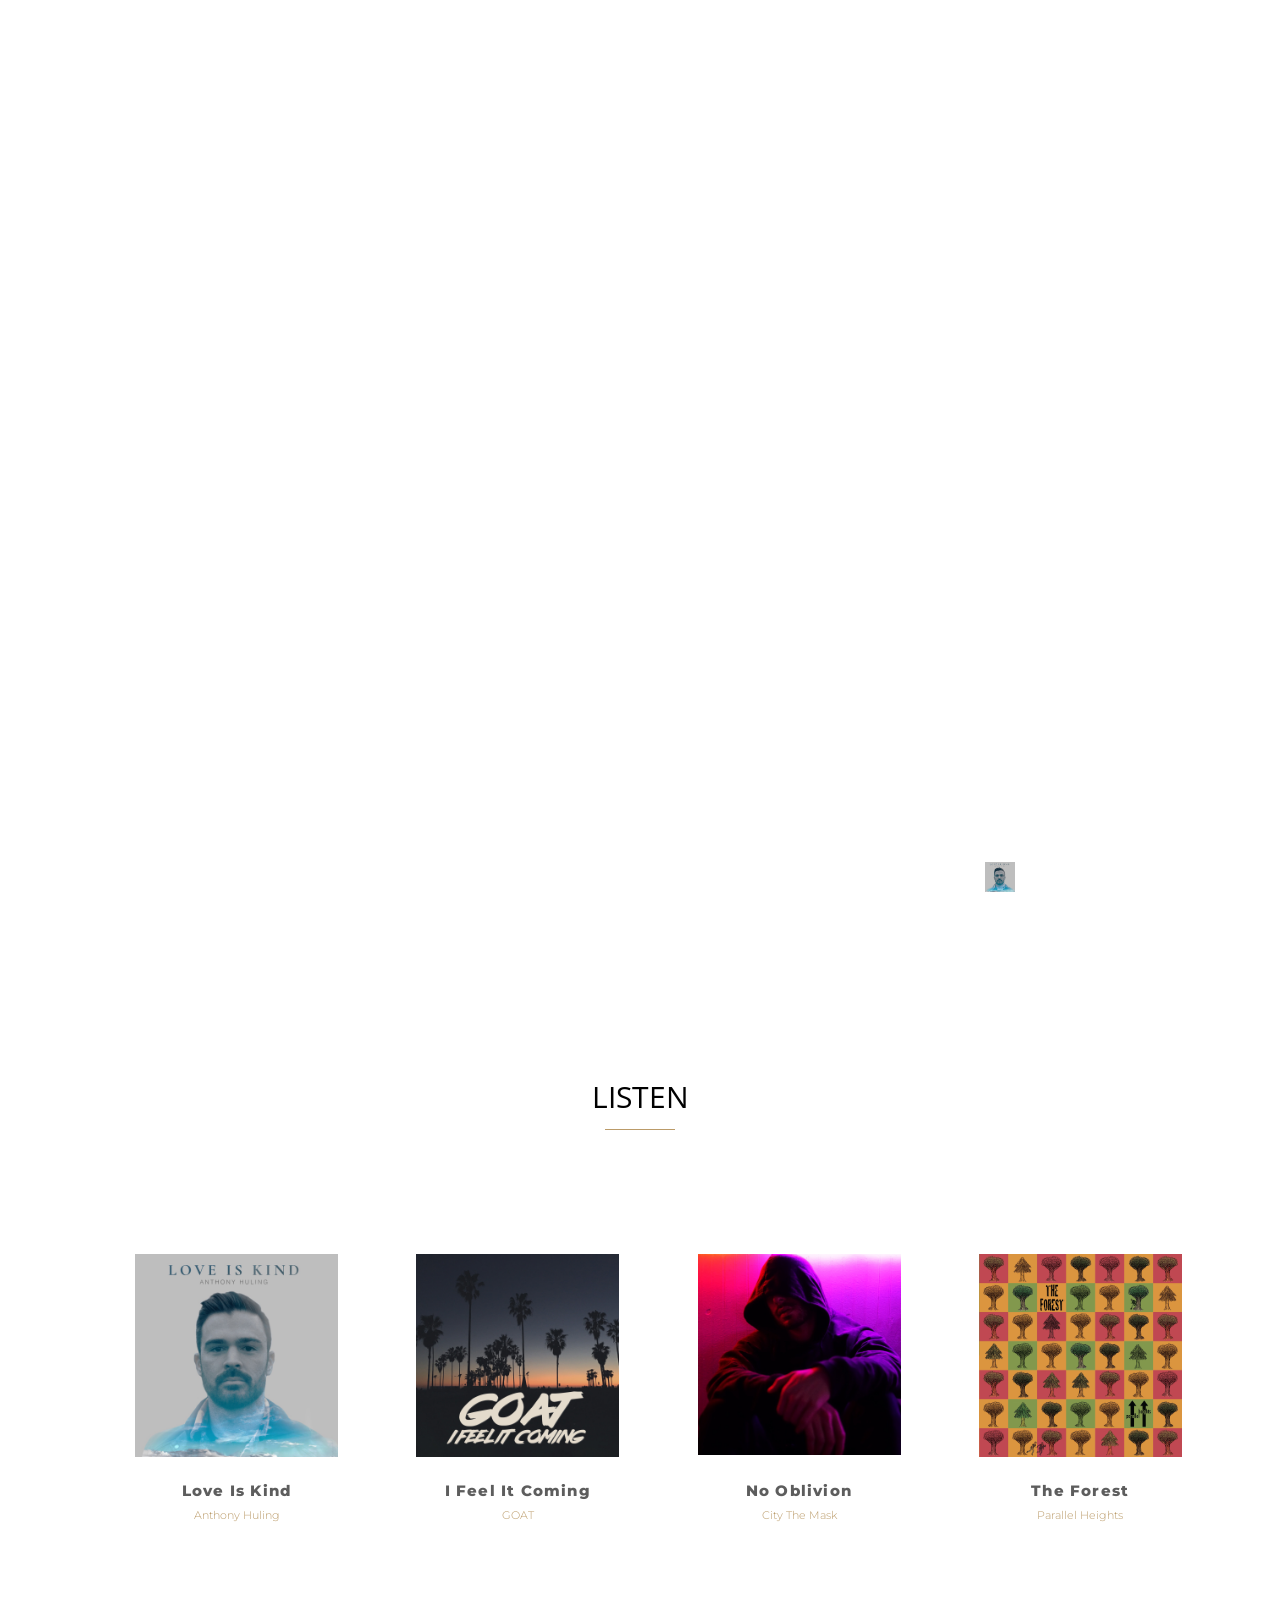
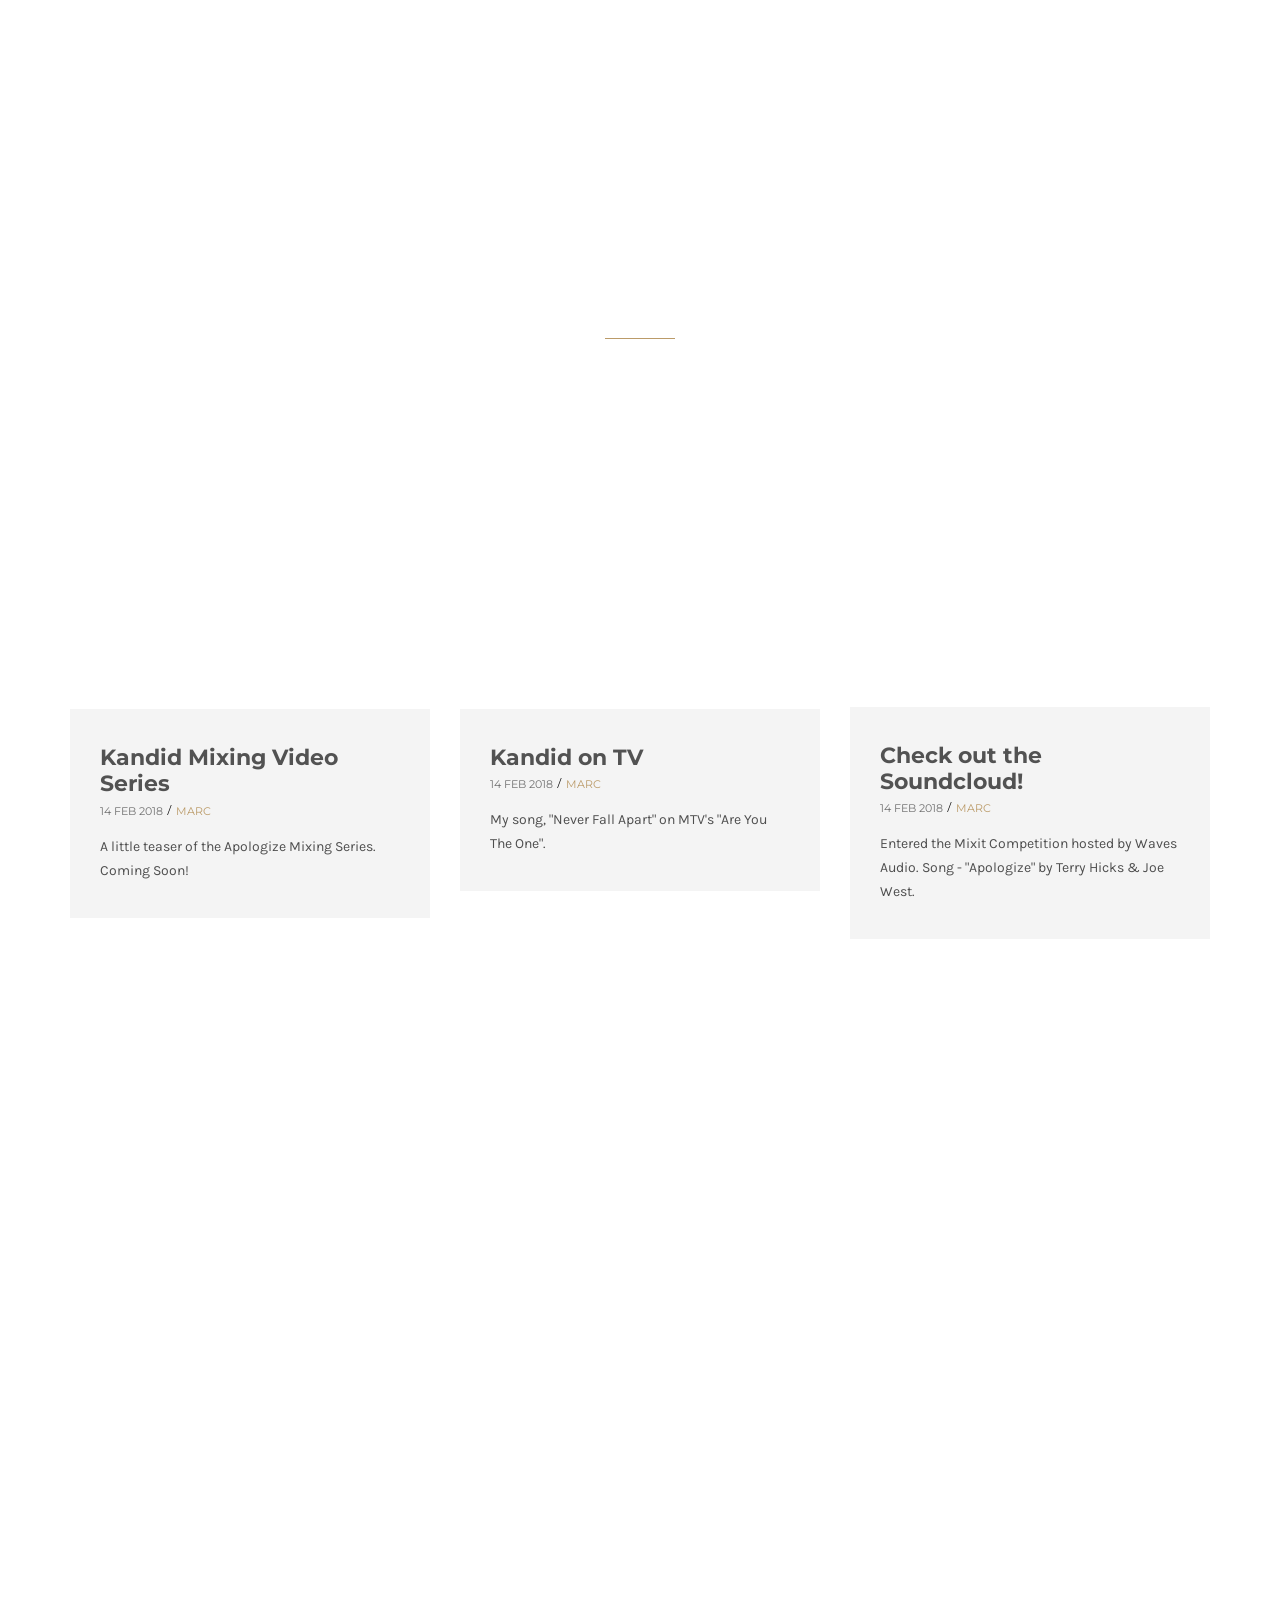
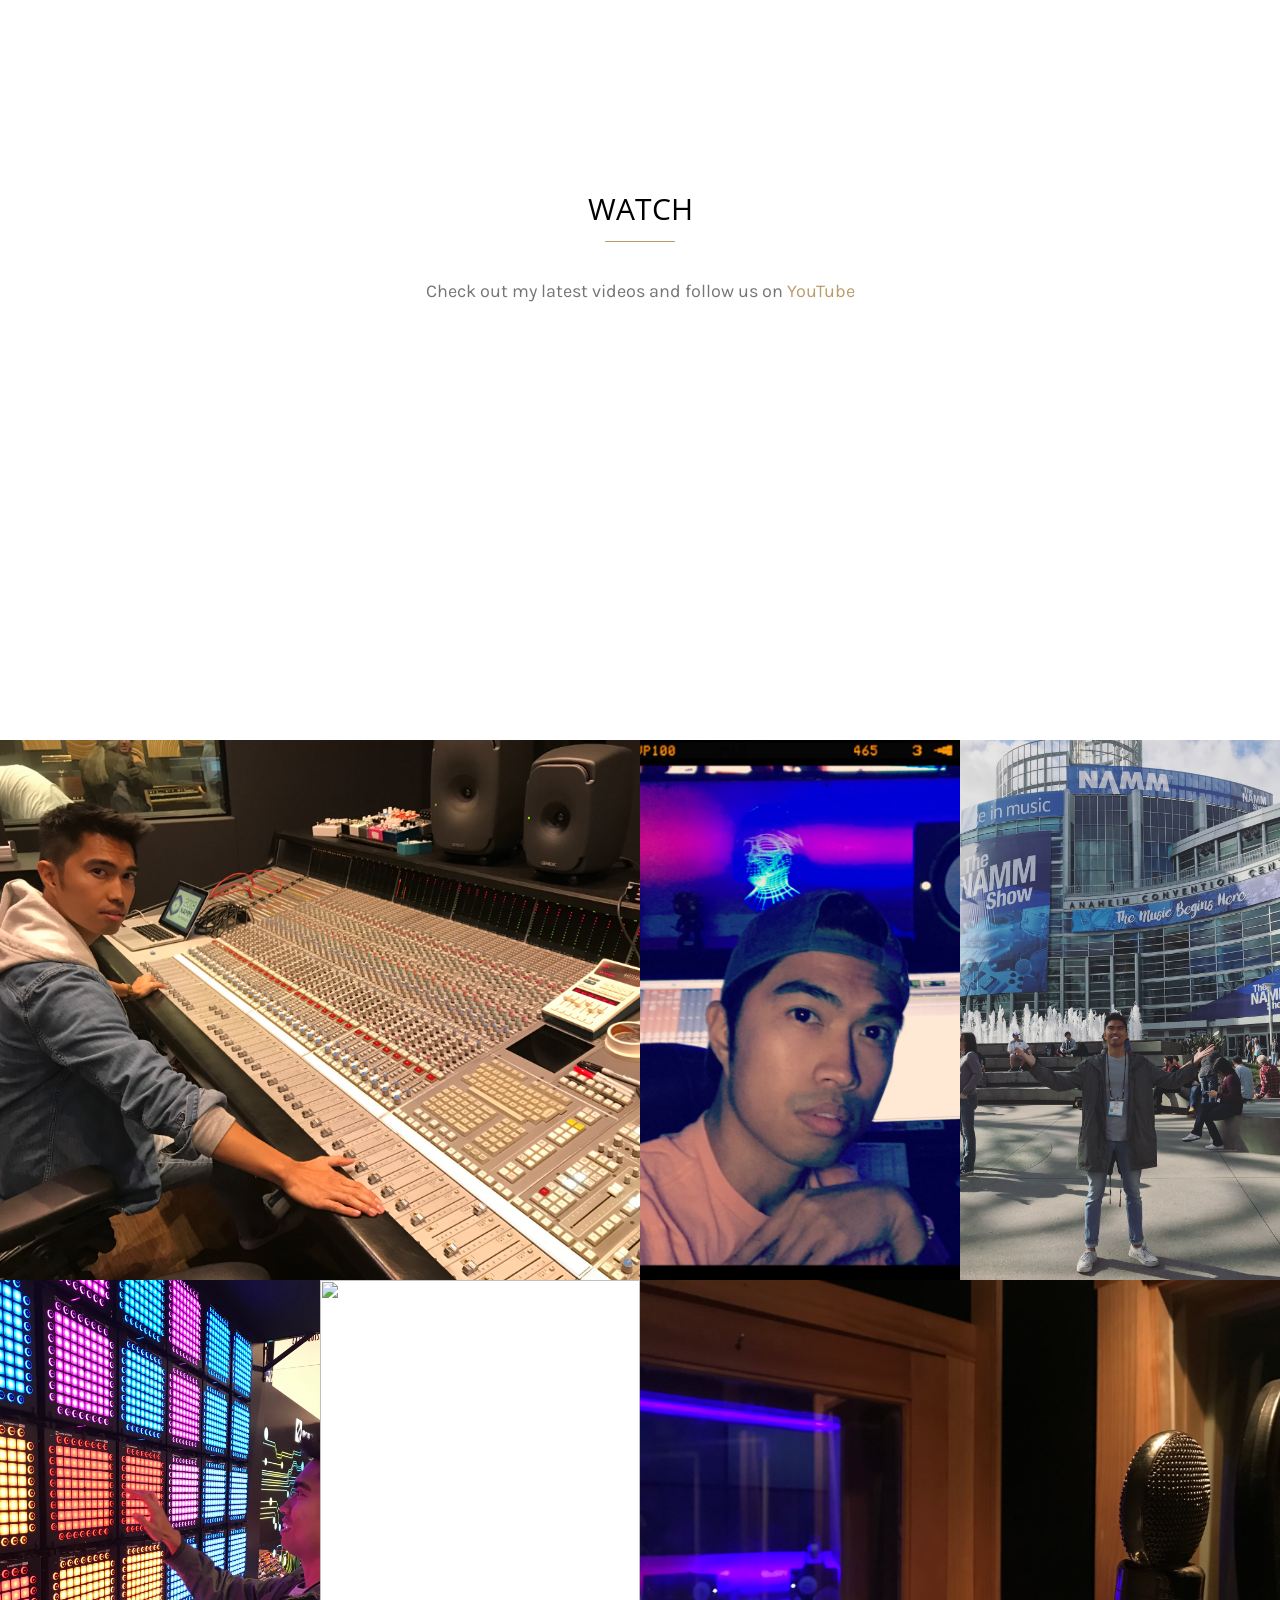
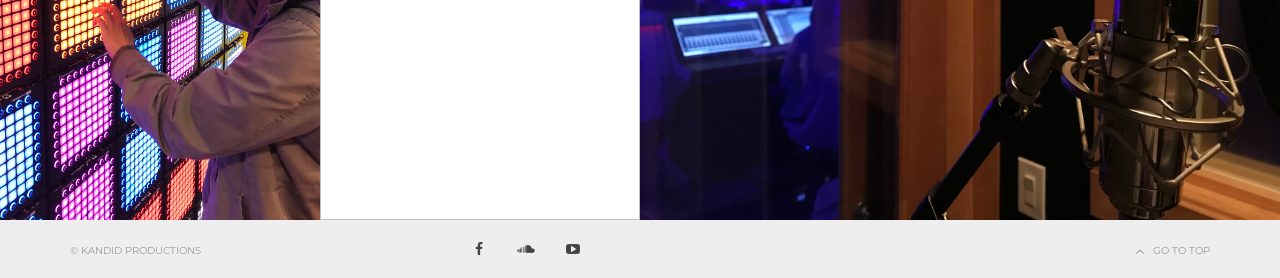
==== commit d56b4757: "update" ====
--- a/index.html
+++ b/index.html
@@ -169,6 +169,62 @@
 					00:00
 				</time>
 			</div>
+			<div class="trak-item" data-audio="assets/audio/nooblivion.mp3" data-artist="City The Mask" data-thumbnail="assets/img/albums/citythemask-cover.jpg" data-id="trak-201">
+				<audio preload="metadata" src="assets/audio/nooblivion.mp3" title="No Oblivion"></audio>
+				<div class="additional-button">
+					<div class="center-y-table">
+						<a href="#">
+							<i class="fa fa-apple"></i>
+						</a>
+						<a href="#">
+							<i class="fa fa-soundcloud"></i>
+						</a>
+					</div>
+				</div>
+				<div class="play-pause-button">
+					<div class="center-y-table">
+						<i class="fa fa-play"></i>
+					</div>
+				</div>
+				<div class="name-artist">
+					<div class="center-y-table">
+						<h2>
+							City The Mask - No Oblivion
+						</h2>
+					</div>
+				</div>
+				<time class="trak-duration">
+					00:00
+				</time>
+			</div>
+			<div class="trak-item" data-audio="assets/audio/theforest.mp3" data-artist="Parallel Heights" data-thumbnail="assets/img/albums/phtheforest-cover.jpg" data-id="trak-201">
+				<audio preload="metadata" src="assets/audio/theforest.mp3" title="The Forest"></audio>
+				<div class="additional-button">
+					<div class="center-y-table">
+						<a href="#">
+							<i class="fa fa-apple"></i>
+						</a>
+						<a href="#">
+							<i class="fa fa-soundcloud"></i>
+						</a>
+					</div>
+				</div>
+				<div class="play-pause-button">
+					<div class="center-y-table">
+						<i class="fa fa-play"></i>
+					</div>
+				</div>
+				<div class="name-artist">
+					<div class="center-y-table">
+						<h2>
+							Parallel Heights - The Forest
+						</h2>
+					</div>
+				</div>
+				<time class="trak-duration">
+					00:00
+				</time>
+			</div>
 			<div class="trak-item" data-audio="assets/audio/apologize.mp3" data-artist="Terry Hicks & Joe West" data-thumbnail="assets/img/albums/default-cover-2.jpg" data-id="trak-201">
 				<audio preload="metadata" src="assets/audio/apologize.mp3" title="Apologize"></audio>
 				<div class="additional-button">
@@ -233,6 +289,9 @@
 	<div class="topHeader" >
 		<div class="header">
 			<div class="rightTopHeader">
+				<div class="myContact">
+					<a href="mailto:kandidproductions@gmail.com"><img width="21" src="assets/img/shop/mail_icon.png" alt=""></a>
+				</div>
 				<!-- <div class="cartContainer">
 					<div class="myCart">
 						<ul>
@@ -463,7 +522,7 @@
 				<ul class="list-feature col-md-12 col-xs-12 col-sm-12">
 					<li class="col-md-3 col-sm-3 col-xs-12">
 
-						<div class="trak-item" data-audio="assets/audio/loveiskind.mp3" data-artist="Anthony Huling" data-thumbnail="assets/img/player/thumbnail.png" data-id="trak-201">
+						<div class="trak-item" data-audio="assets/audio/loveiskind.mp3" data-artist="Anthony Huling" data-thumbnail="assets/img/albums/lik-cover-large.png" data-id="trak-201">
 							<audio preload="metadata" src="assets/audio/loveiskind.mp3" title="Love Is Kind"></audio>
 							<div class="play-pause-button">
 								<div class="album-icon">
@@ -489,7 +548,7 @@
 					</li>
 
 					<li class="col-md-3 col-sm-3 col-xs-12">
-						<div class="trak-item" data-audio="assets/audio/ifeelitcoming.mp3" data-artist="GOAT" data-thumbnail="assets/img/player/thumbnail.png" data-id="trak-201">
+						<div class="trak-item" data-audio="assets/audio/ifeelitcoming.mp3" data-artist="GOAT" data-thumbnail="assets/img/albums/ific-cover-large.jpg" data-id="trak-201">
 							<audio preload="metadata" src="assets/audio/ifeelitcoming.mp3" title="I Feel It Coming"></audio>
 							<div class="play-pause-button">
 								<div class="album-icon albumIcon1">
@@ -513,12 +572,12 @@
 						</div>
 						</li>
 						<li class="col-md-3 col-sm-3 col-xs-12">
-							<div class="trak-item" data-audio="assets/audio/apologize.mp3" data-artist="Terry Hicks & Joe West" data-thumbnail="assets/img/player/thumbnail.png" data-id="trak-201">
-								<audio preload="metadata" src="assets/audio/apologize.mp3" title="Apologize"></audio>
+							<div class="trak-item" data-audio="assets/audio/nooblivion.mp3" data-artist="City The Mask" data-thumbnail="assets/img/albums/citythemask-cover.jpg" data-id="trak-201">
+								<audio preload="metadata" src="assets/audio/nooblivion.mp3" title="No Oblivion"></audio>
 								<div class="play-pause-button">
 									<div class="album-icon albumIcon2">
 										<span class="thumbs-album">
-											<img width="270" height="270" src="assets/img/albums/default-cover-large.jpg" class="attachment-album-thumbnail wp-post-image" alt="album-cover-1">
+											<img width="270" height="270" src="assets/img/albums/citythemask-cover.jpg" class="attachment-album-thumbnail wp-post-image" alt="album-cover-1">
 											</span>
 										<span class="disk"></span>
 									</div>
@@ -532,17 +591,17 @@
 								<span class="disk"></span>
 							</div> -->
 							<div class="name">
-								<h3>Apologize</h3>
-								<p>Terry Hicks & Joe West</p>
+								<h3>No Oblivion</h3>
+								<p>City The Mask</p>
 							</div>
 						</li>
 						<li class="col-md-3 col-sm-3 col-xs-12">
-							<div class="trak-item" data-audio="assets/audio/neverfallapart.mp3" data-artist="GOAT" data-thumbnail="assets/img/player/thumbnail.png" data-id="trak-201">
-								<audio preload="metadata" src="assets/audio/neverfallapart.mp3" title="Never Fall Apart"></audio>
+							<div class="trak-item" data-audio="assets/audio/theforest.mp3" data-artist="Parallel Heights" data-thumbnail="assets/img/albums/phtheforest-cover.jpg" data-id="trak-201">
+								<audio preload="metadata" src="assets/audio/theforest.mp3" title="The Forest"></audio>
 								<div class="play-pause-button">
 									<div class="album-icon albumIcon3">
 										<span class="thumbs-album">
-											<img width="270" height="270" src="assets/img/albums/nfa-cover-large.jpg" class="attachment-album-thumbnail wp-post-image" alt="album-cover-1">
+											<img width="270" height="270" src="assets/img/albums/phtheforest-cover.jpg" class="attachment-album-thumbnail wp-post-image" alt="album-cover-1">
 											</span>
 										<span class="disk"></span>
 									</div>
@@ -556,8 +615,8 @@
 								<span class="disk"></span>
 							</div> -->
 							<div class="name">
-								<h3>Never Fall Apart</h3>
-								<p>GOAT</p>
+								<h3>The Forest</h3>
+								<p>Parallel Heights</p>
 							</div>
 						</li>
 				</ul>
--- a/assets/css/master.css
+++ b/assets/css/master.css
@@ -10106,7 +10106,7 @@
   .list-albums .list-feature li .album-icon {
     float: left;
     width: 100%;
-    overflow: hidden;
+    overflow: visible;
     position: relative;
     left: 50%;
     right: auto;
@@ -10132,10 +10132,58 @@
     margin-bottom: 40px;
   }
 }
-@media only screen and (max-width: 1025px) {
+@media only screen and (max-width: 1024px) {
   .list-albums .list-feature li .album-icon .thumbs-album {
     position: relative !important;
-    left: 50%;
+    left: 40%;
+    right: auto;
+    -webkit-transform: translateX(-50%);
+    -moz-transform: translateX(-50%);
+    -ms-transform: translateX(-50%);
+    -o-transform: translateX(-50%);
+    transform: translateX(-50%);
+  }
+}
+@media only screen and (min-width: 768px) and (max-width: 1023px) {
+  .list-albums .list-feature li .album-icon .thumbs-album {
+    position: relative !important;
+    left: 170%;
+    right: auto;
+    -webkit-transform: translateX(-50%);
+    -moz-transform: translateX(-50%);
+    -ms-transform: translateX(-50%);
+    -o-transform: translateX(-50%);
+    transform: translateX(-50%);
+  }
+}
+@media only screen and (min-width: 412px) and (max-width: 767px) {
+  .list-albums .list-feature li .album-icon .thumbs-album {
+    position: relative !important;
+    left: 83%;
+    right: auto;
+    -webkit-transform: translateX(-50%);
+    -moz-transform: translateX(-50%);
+    -ms-transform: translateX(-50%);
+    -o-transform: translateX(-50%);
+    transform: translateX(-50%);
+  }
+}
+@media only screen and (min-width: 375px) and (max-width: 411px) {
+  .list-albums .list-feature li .album-icon .thumbs-album {
+    position: relative !important;
+    left: 75%;
+    right: auto;
+    -webkit-transform: translateX(-50%);
+    -moz-transform: translateX(-50%);
+    -ms-transform: translateX(-50%);
+    -o-transform: translateX(-50%);
+    transform: translateX(-50%);
+  }
+}
+@media only screen and (max-width: 374px) {
+  .list-albums .list-feature li .album-icon .thumbs-album {
+    position: relative !important;
+    left: 70%;
     right: auto;
     -webkit-transform: translateX(-50%);
     -moz-transform: translateX(-50%);
@@ -10184,7 +10232,7 @@
   width: 193px;
   height: 194px;
   float: left;
-  background: url(../img/albums/default-disc-large.jpg) no-repeat center center;
+  background: url(../img/albums/citythemask-disc.jpg) no-repeat center center;
   background-size: 193px 193px;
   z-index: 9;
 }
@@ -10197,7 +10245,7 @@
   width: 193px;
   height: 194px;
   float: left;
-  background: url(../img/albums/nfa-disc-large.jpg) no-repeat center center;
+  background: url(../img/albums/phtheforest-disc.jpg) no-repeat center center;
   background-size: 193px 193px;
   z-index: 9;
 }
@@ -10626,7 +10674,8 @@
   padding-bottom: 6rem;
   text-transform: uppercase;
   font-family: 'Montserrat', sans-serif;
-  color: #525252;
+  /* color: #525252; */
+  color: #FFFFFF;
 }
 .contactSingle .singleBlogForm form {
   padding-top: 0;
@@ -10664,7 +10713,8 @@
   padding-bottom: 6rem;
   text-transform: uppercase;
   font-family: 'Montserrat', sans-serif;
-  color: #525252;
+  /* color: #525252; */
+  color: #FFFFFF;
 }
 .contactTop h4 {
   font-size: 1.6rem;
@@ -10673,14 +10723,16 @@
   font-family: 'Montserrat', sans-serif;
   font-weight: 400;
   padding-bottom: 3rem;
-  color: #757575;
+  /* color: #757575; */
+  color: #FFFFFF;
 }
 .contactTop p {
   padding: 0;
   margin: 0;
   font-weight: 400;
   font-size: 1.4rem;
-  color: #555454;
+  /* color: #555454; */
+  color: #FFFFFF;
   padding-bottom: 5rem;
   line-height: 2.4rem;
 }
@@ -10692,7 +10744,8 @@
 .contactTop .contactInfo ul li {
   font-family: 'Karla', sans-serif;
   font-weight: 600;
-  color: #525252;
+  /* color: #525252; */
+  color: #FFFFFF;
   font-size: 1.5rem;
   position: relative;
   text-transform: uppercase;
@@ -10701,7 +10754,8 @@
 .contactTop .contactInfo ul li a {
   font-family: 'Karla', sans-serif;
   font-weight: 400;
-  color: #757575;
+  /* color: #757575; */
+  color: #FFFFFF;
   font-size: 1.5rem;
   position: absolute;
   left: 0;
@@ -12797,6 +12851,10 @@
 }
 .open-menu.affix span {
   background-color: #000;
+}
+.rightTopHeader .myContact {
+  position: relative;
+  top: 5px;
 }
 .rightTopHeader {
   display: inline-flex;
